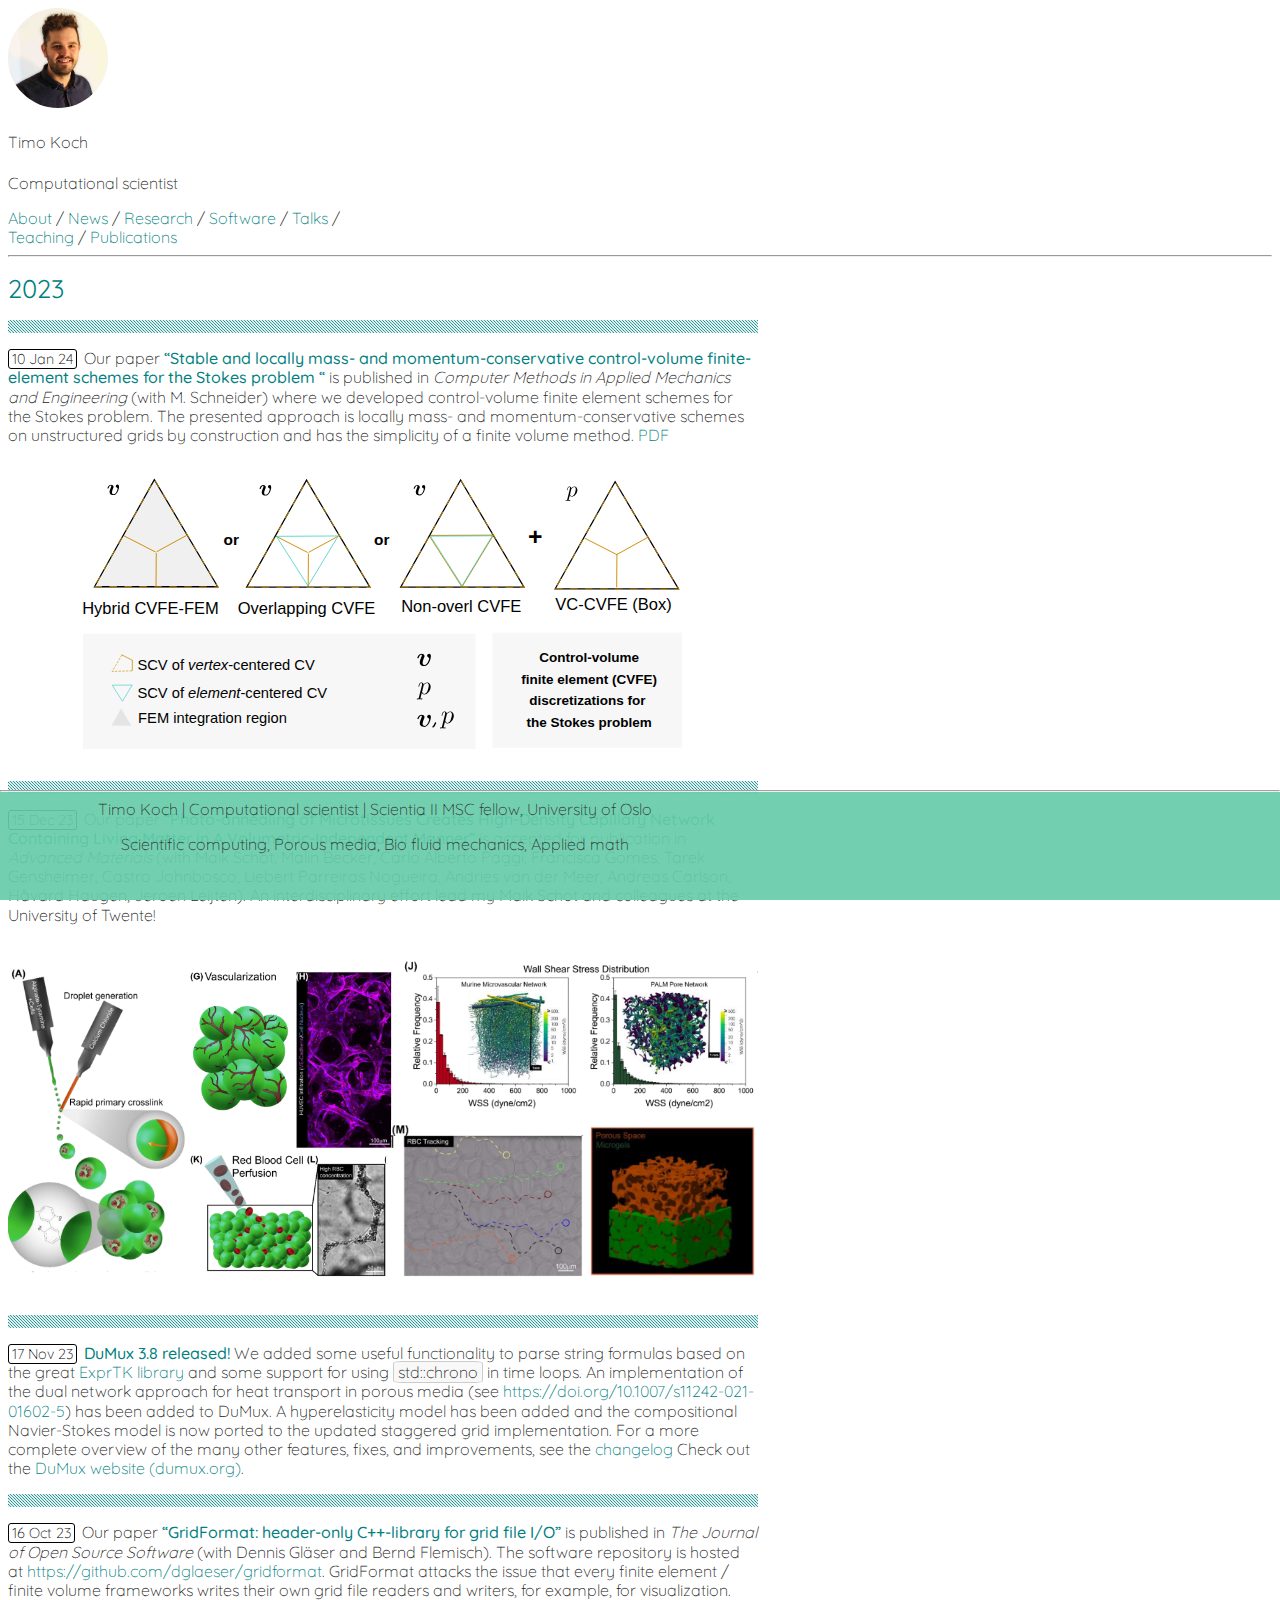
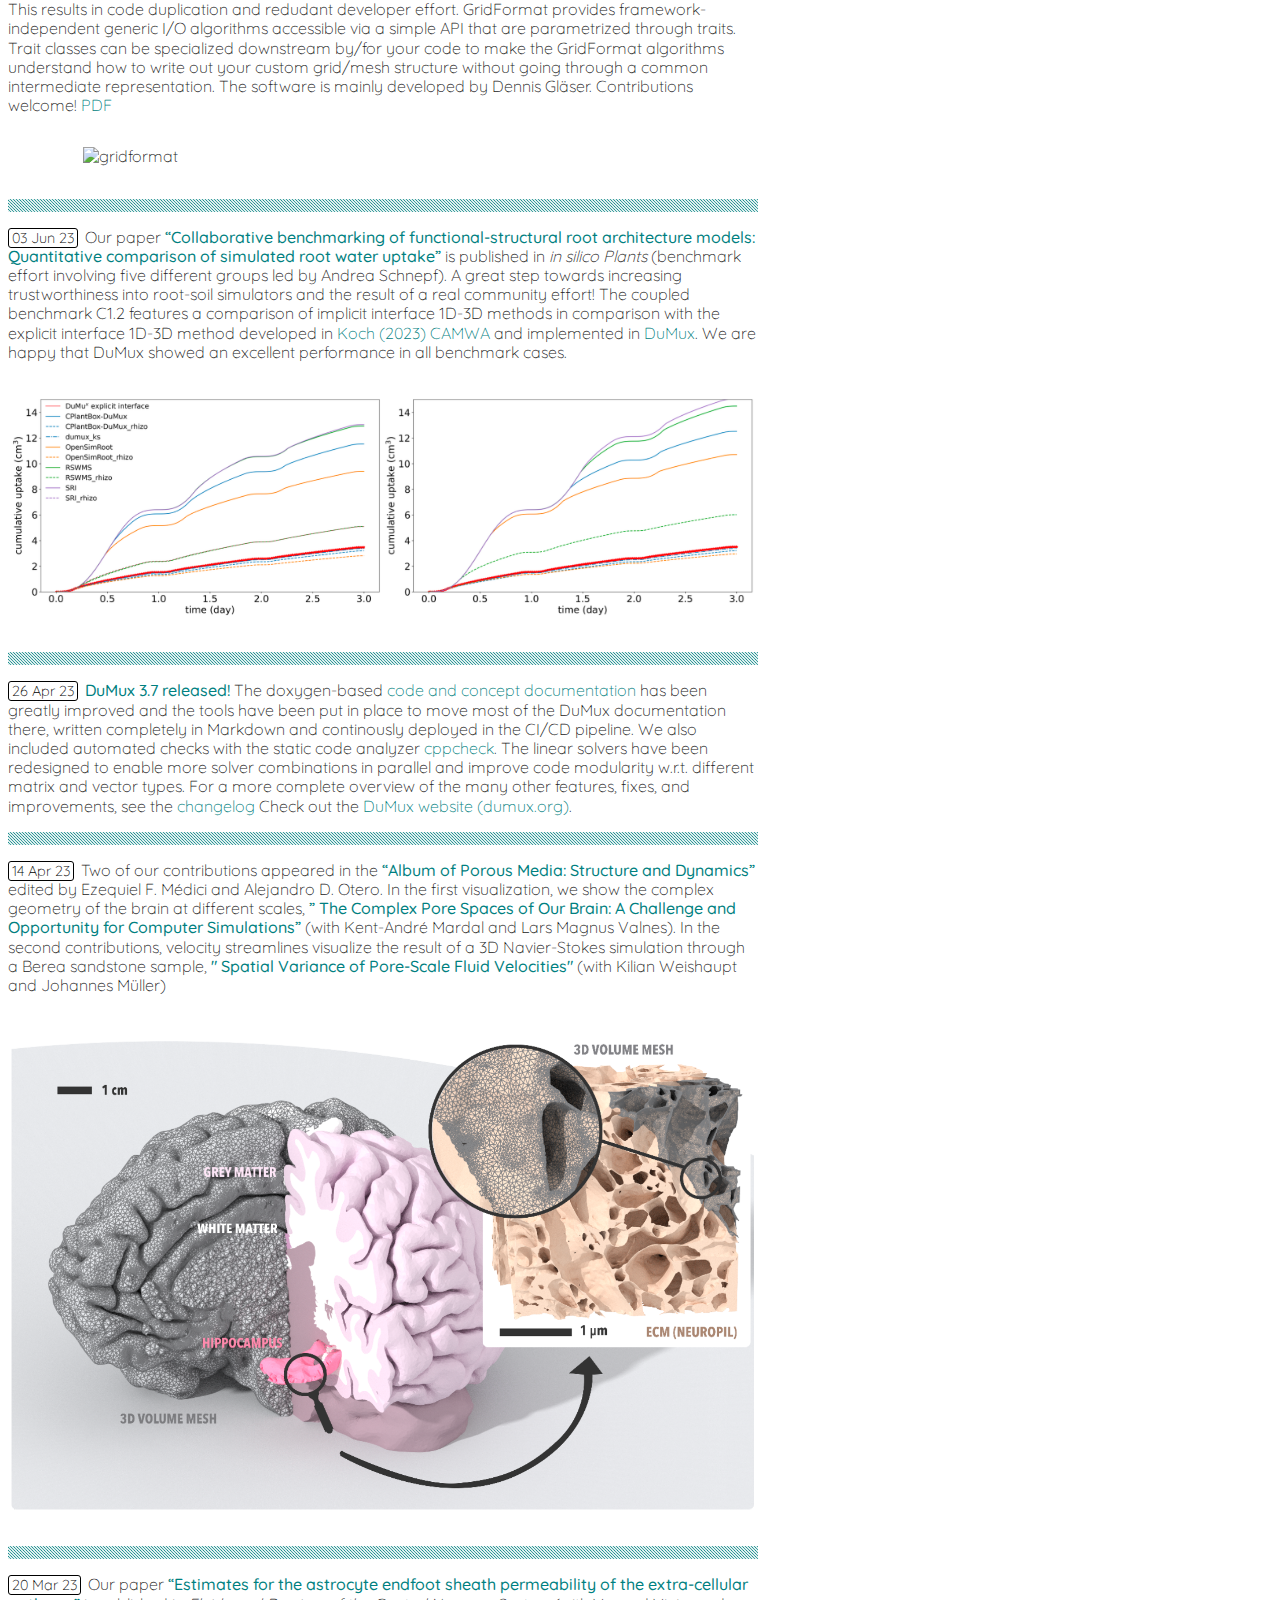
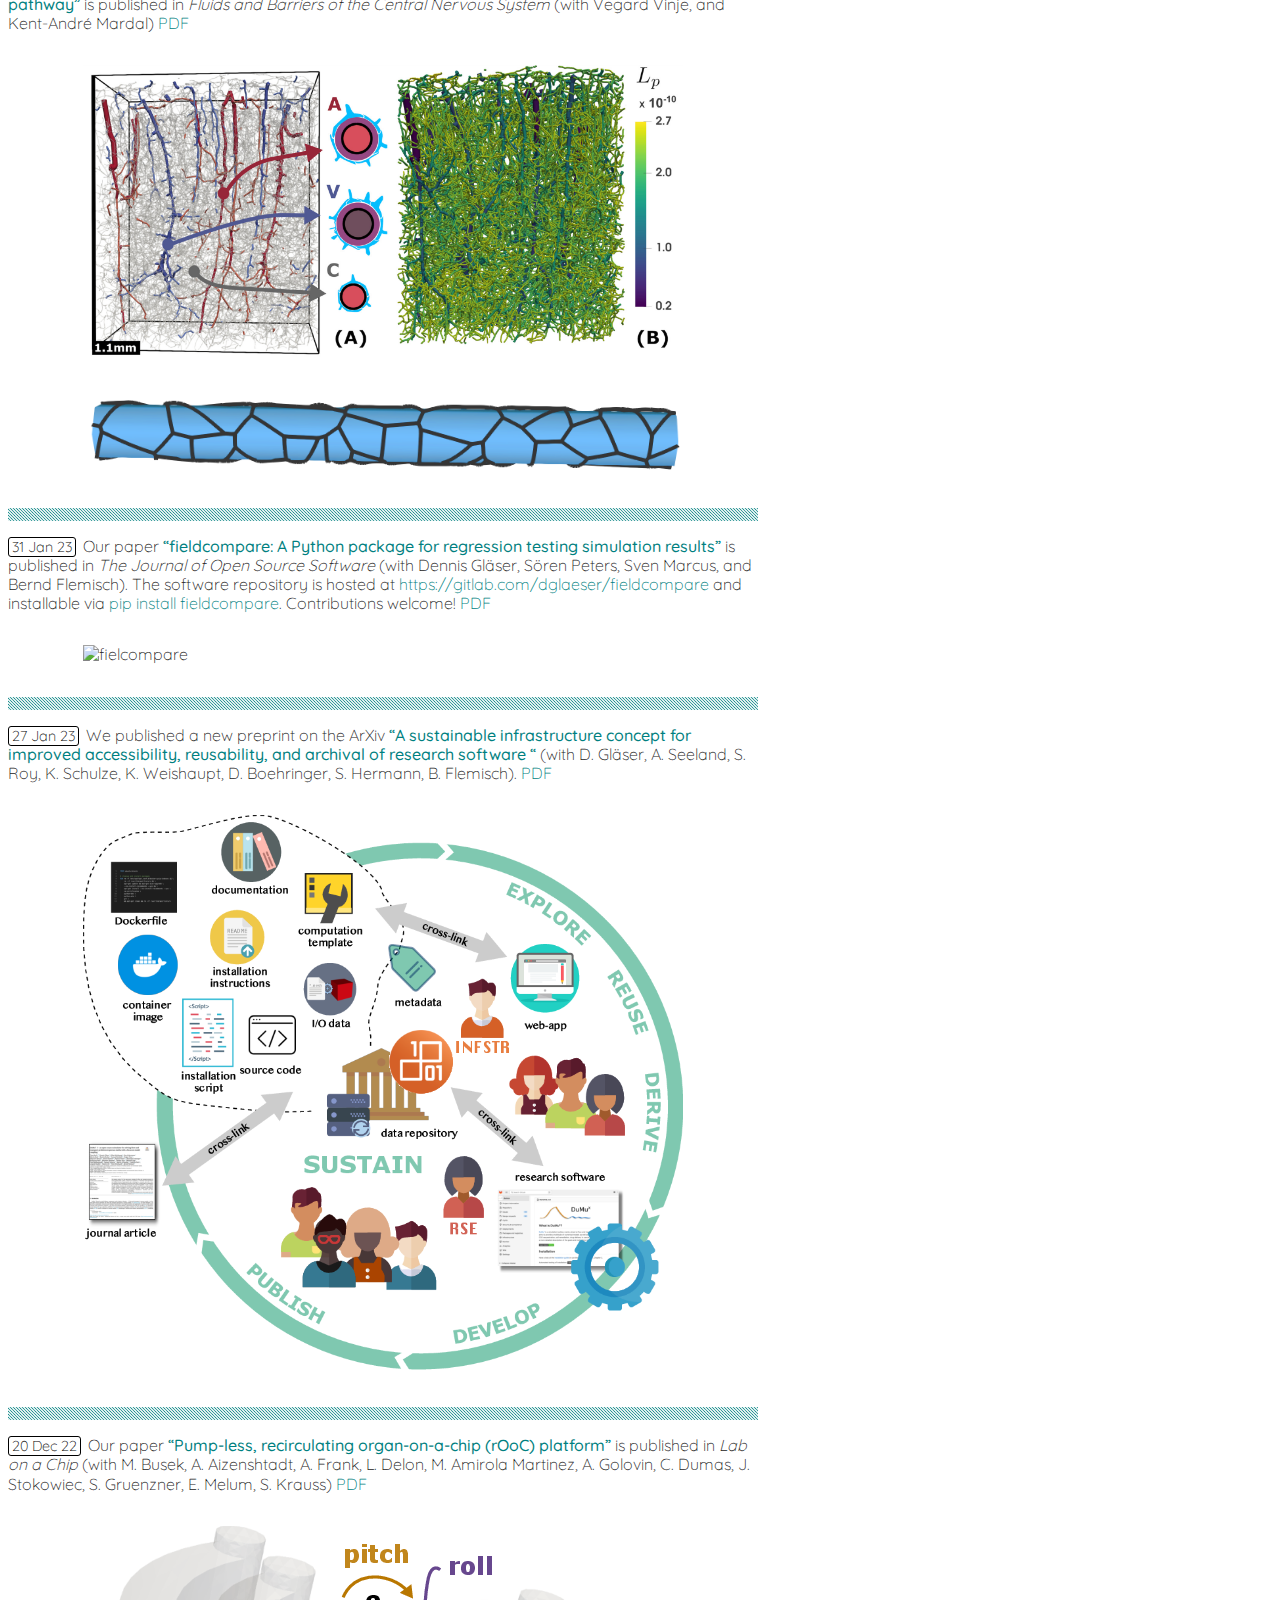
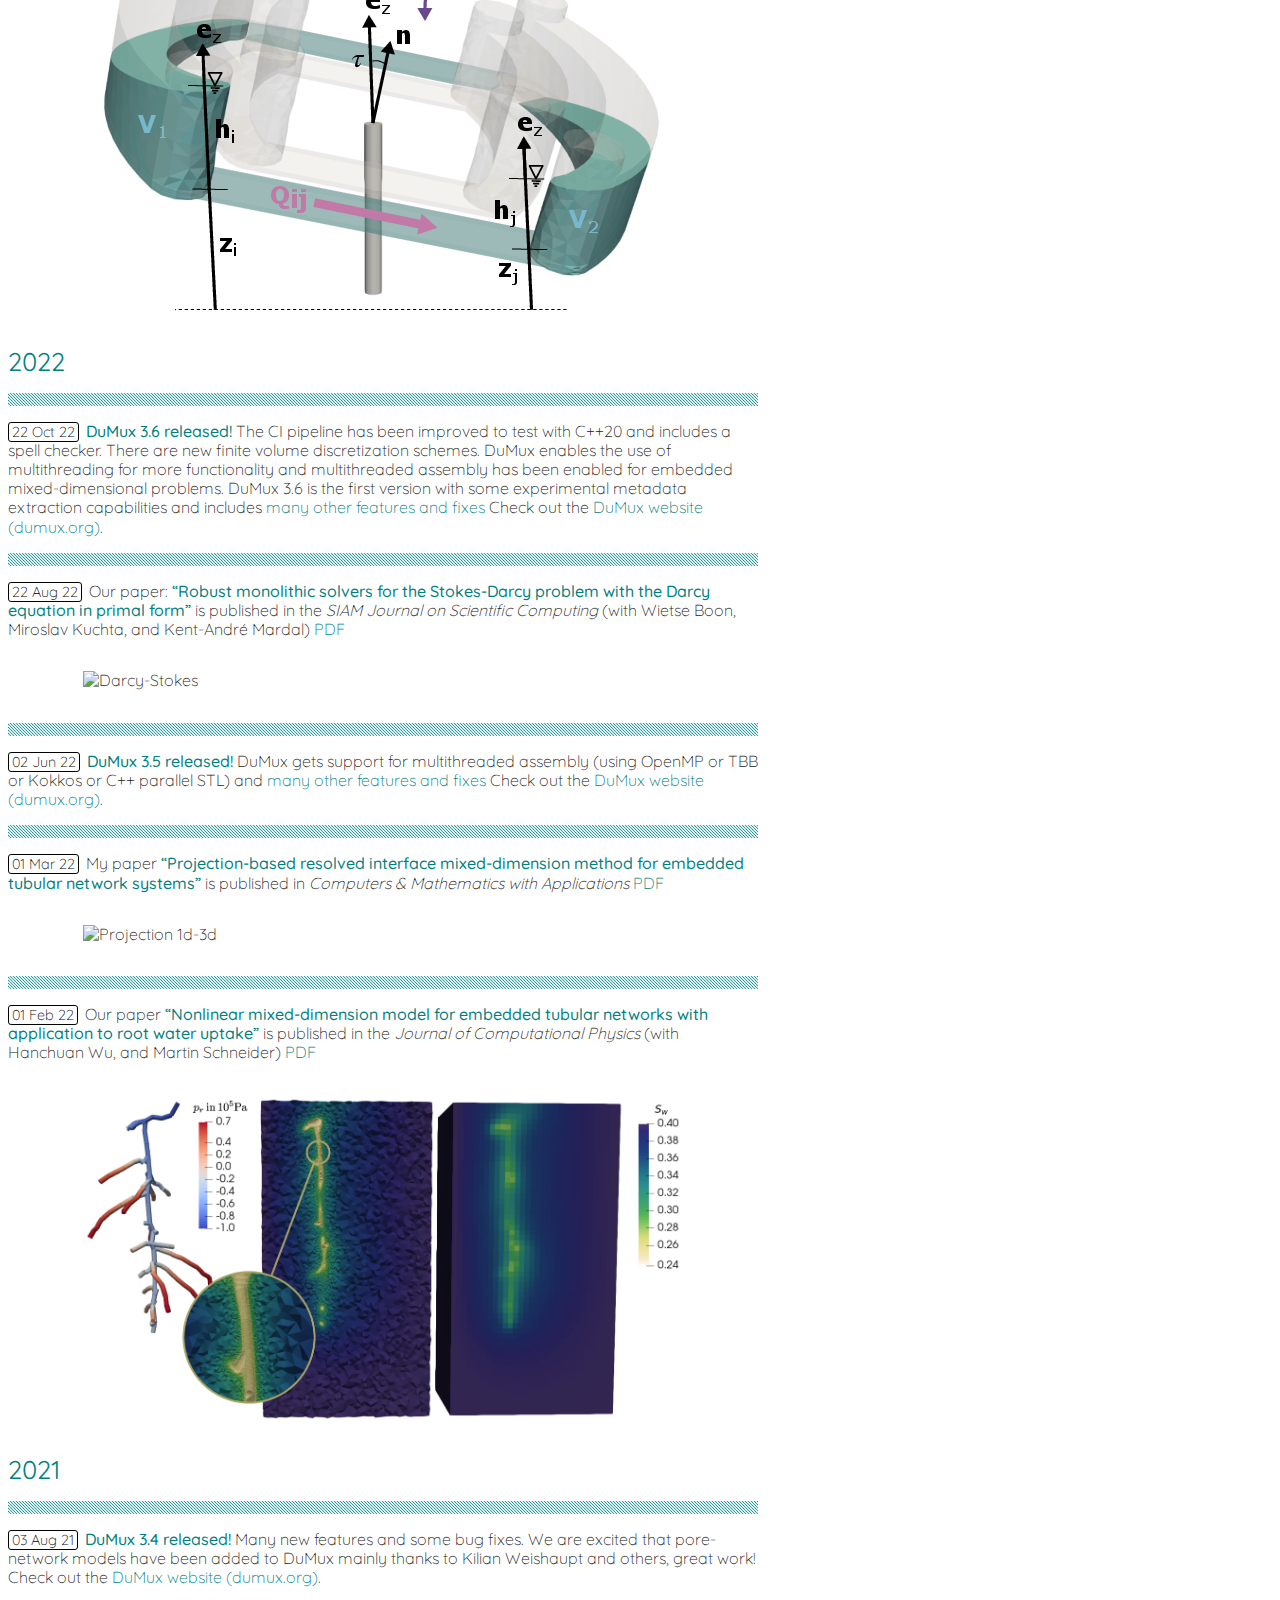
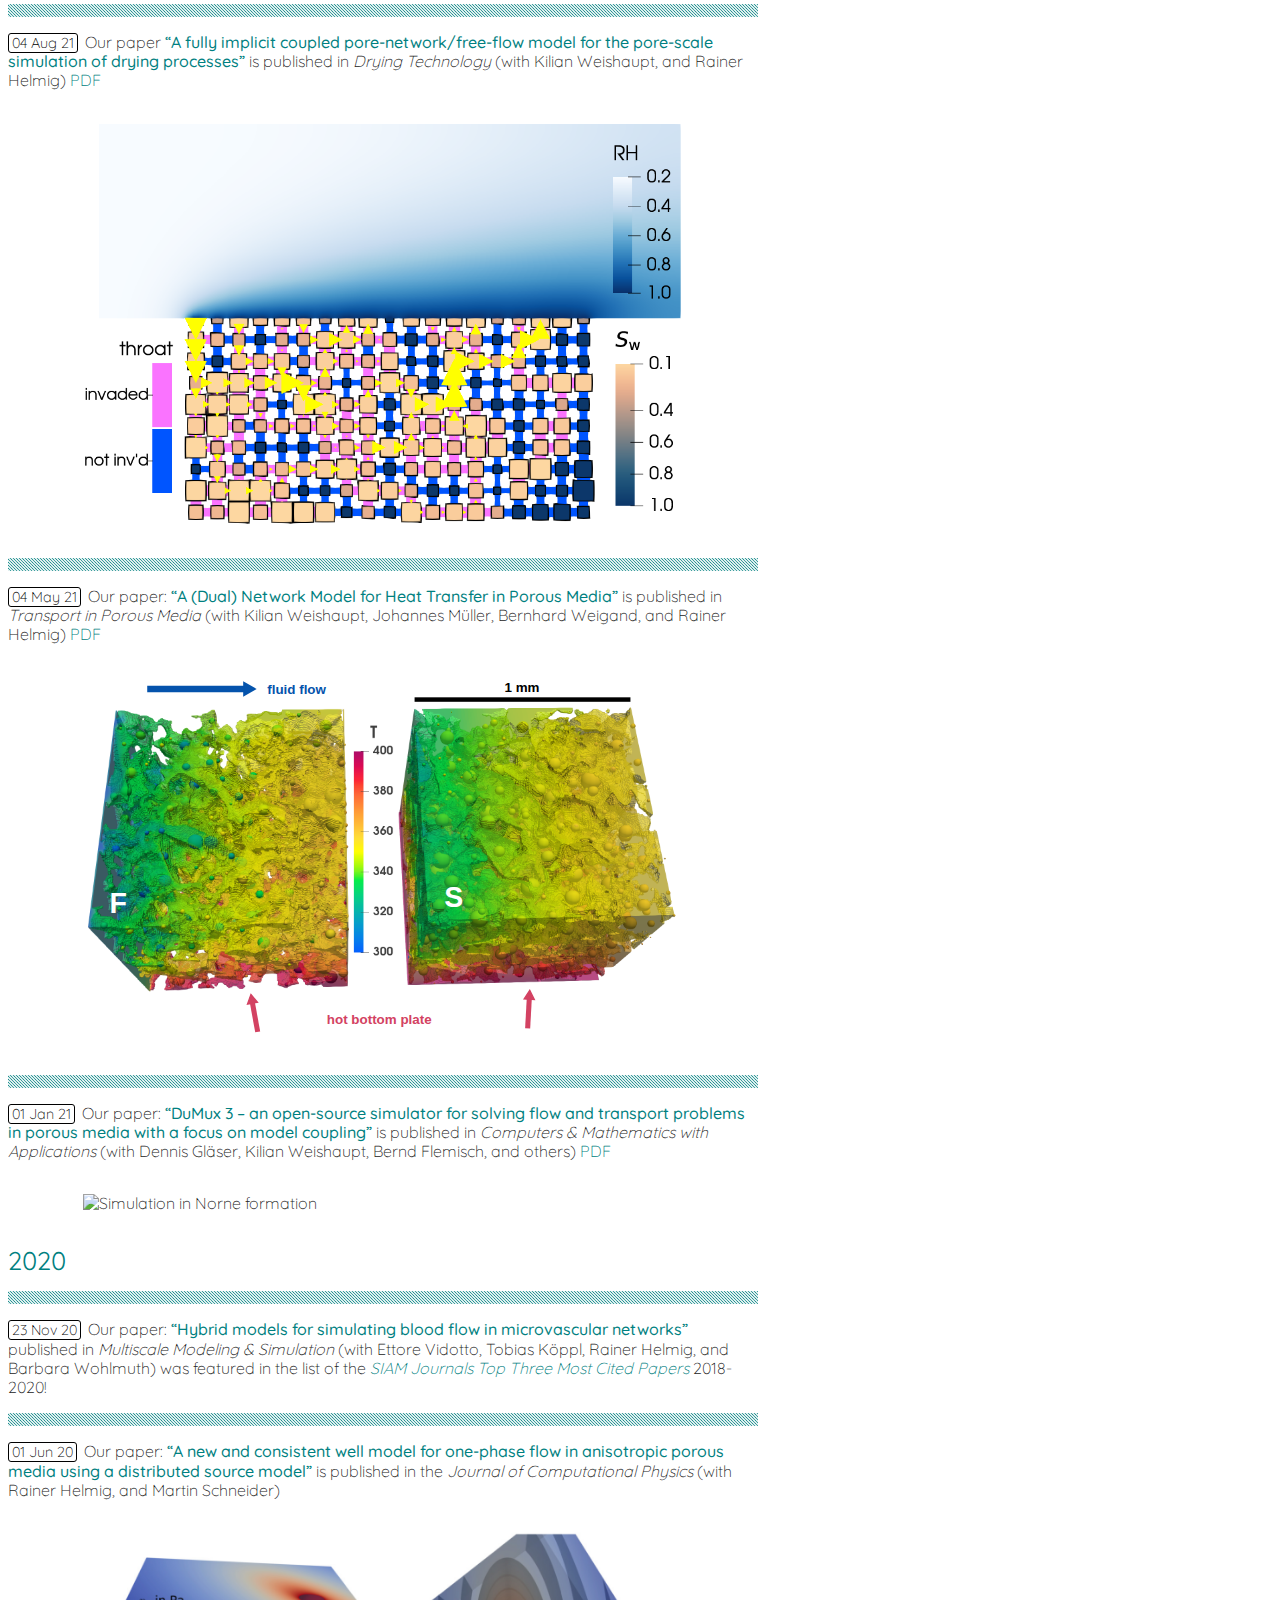
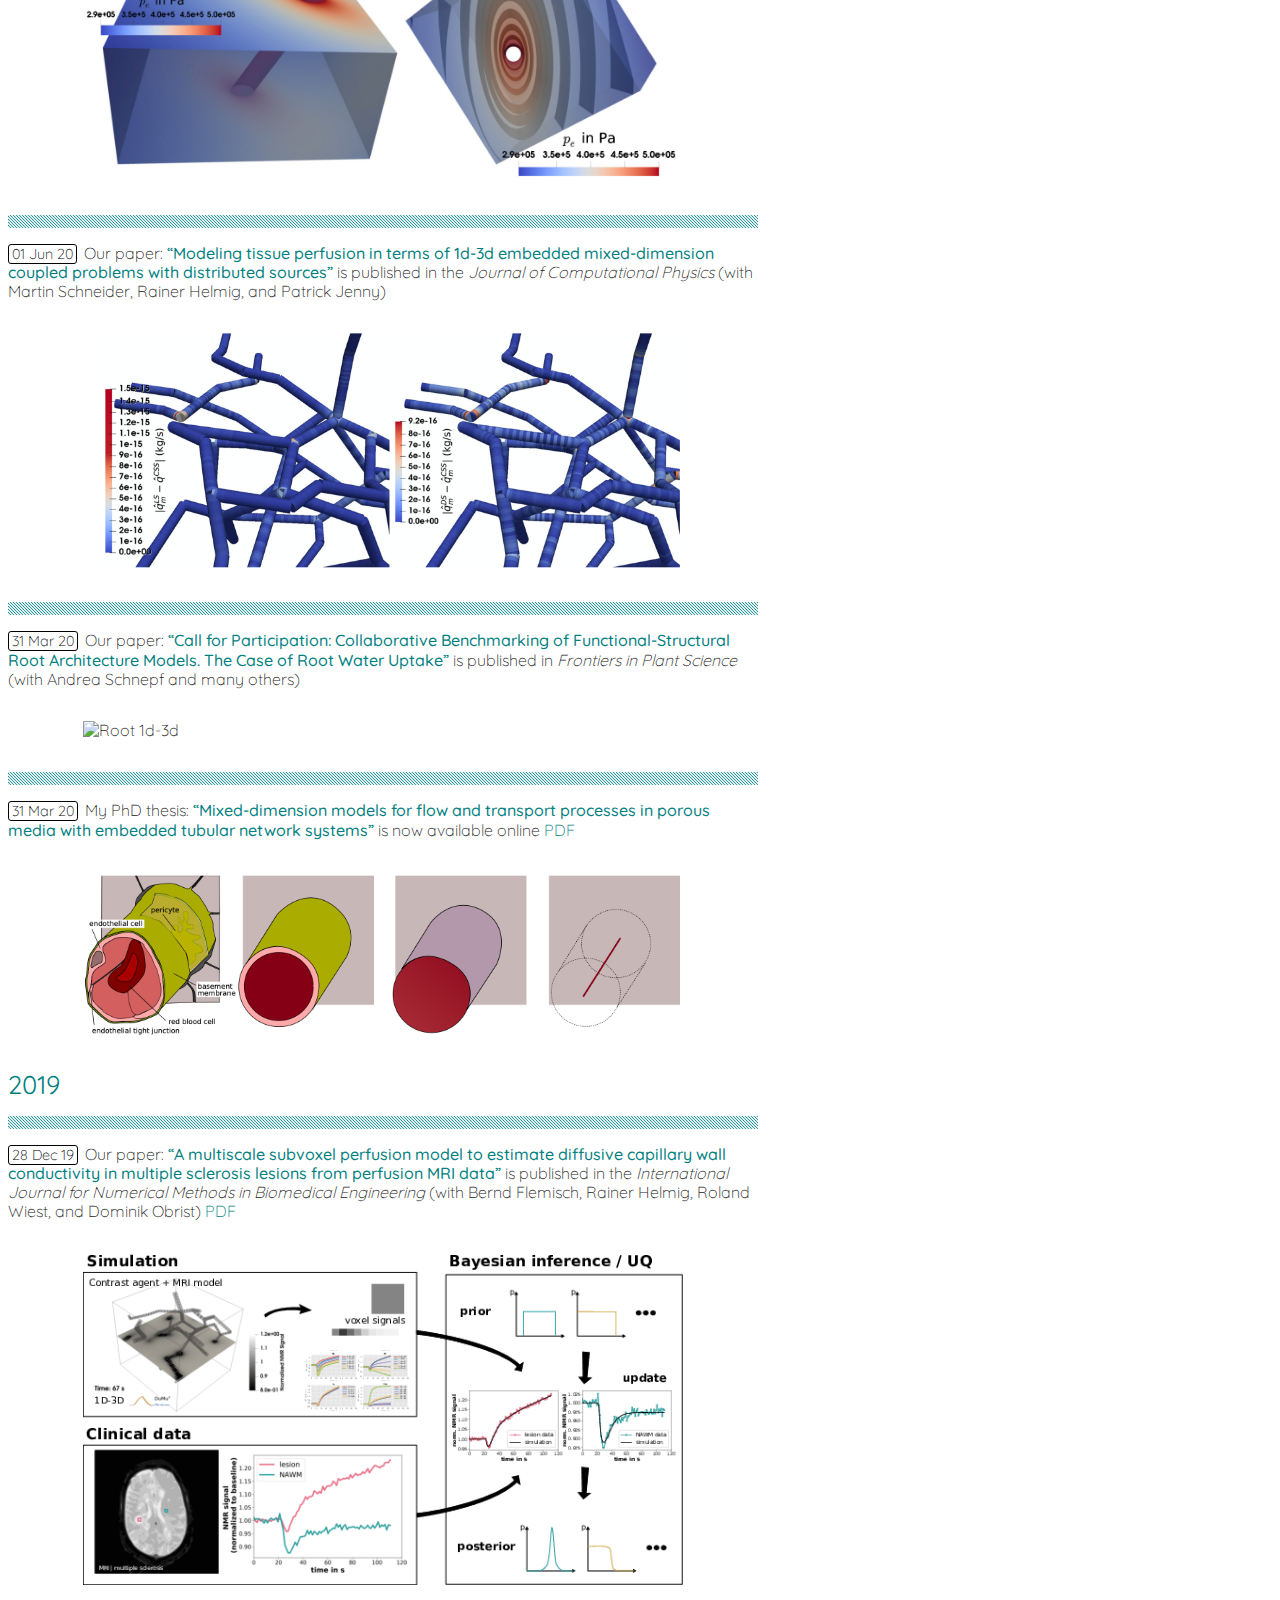
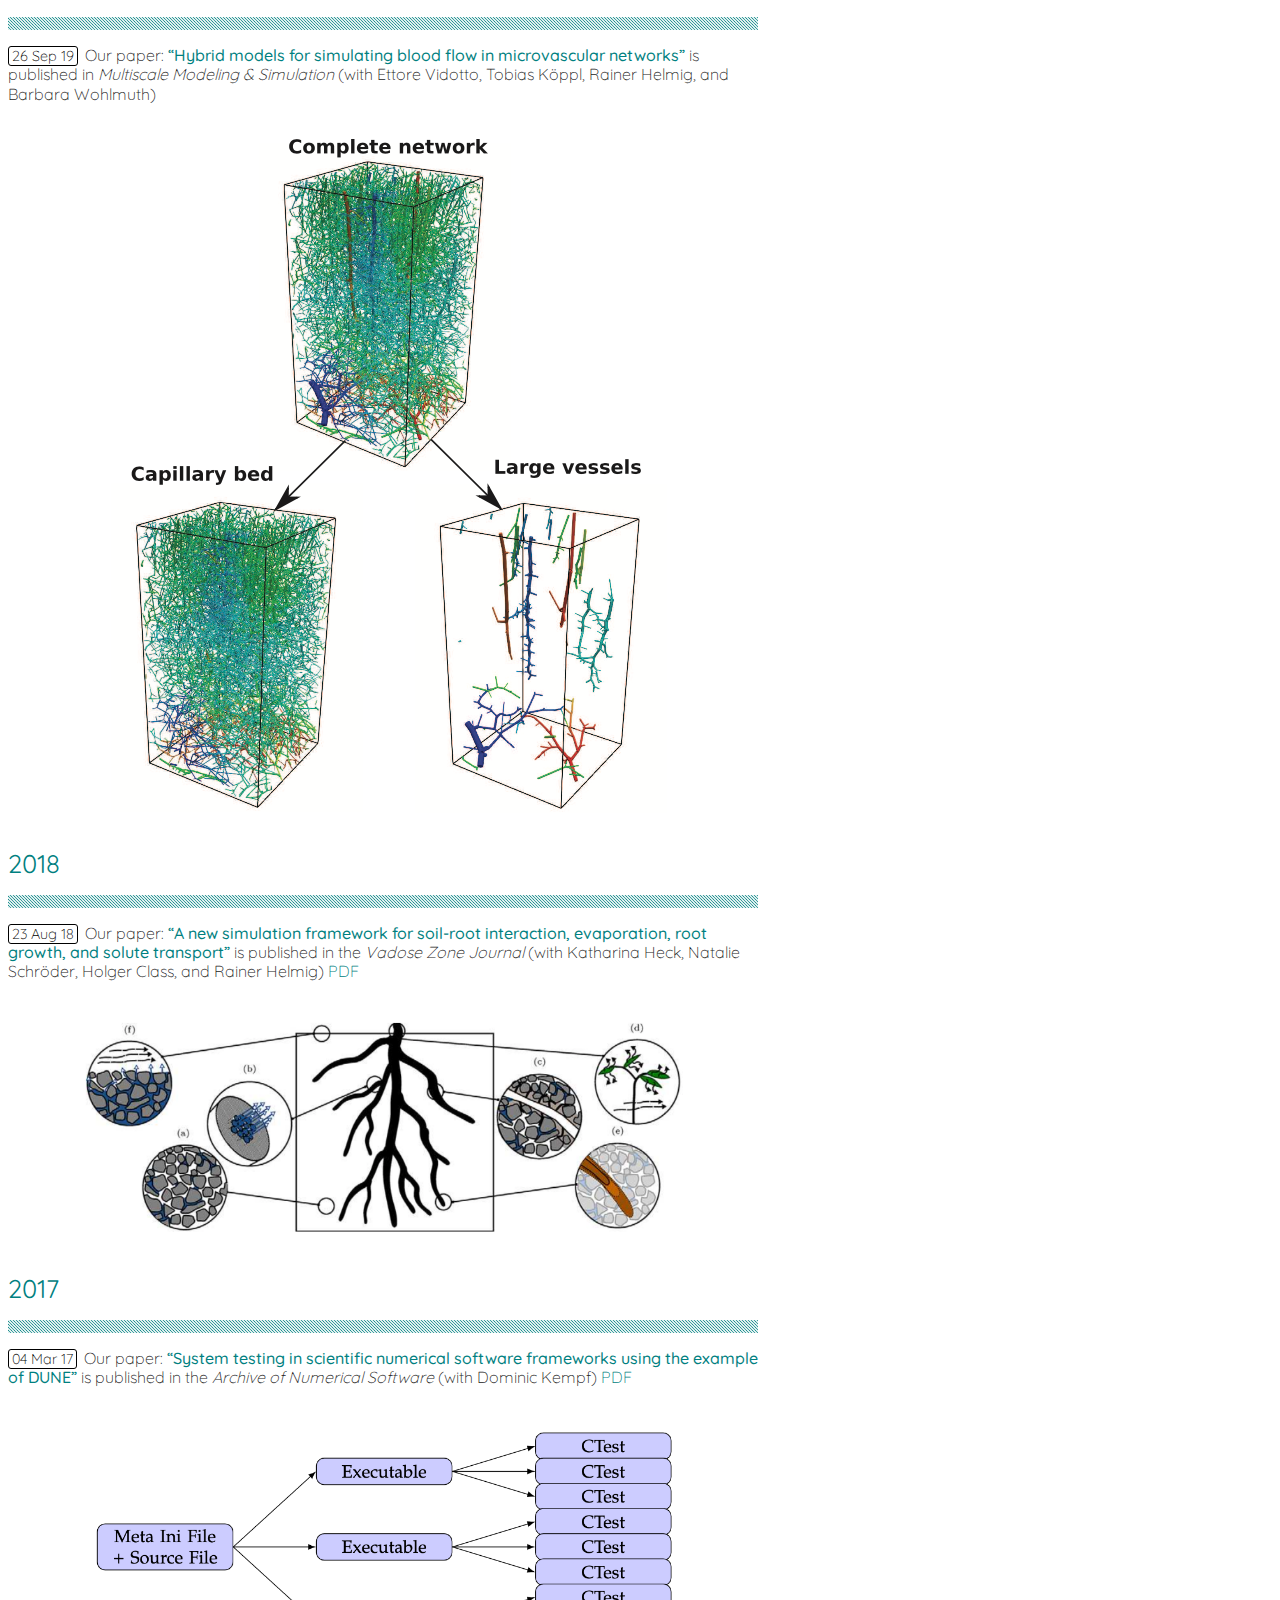
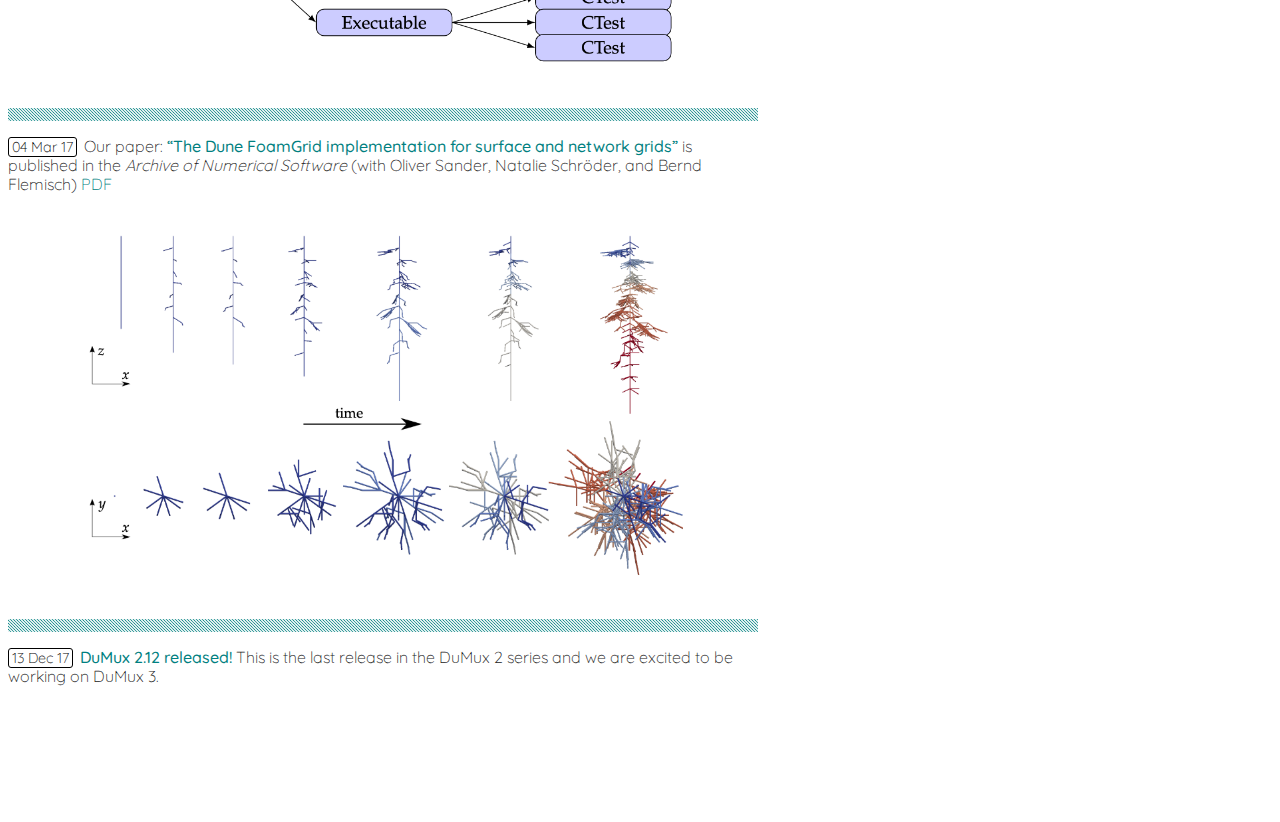
==== news/index.html @ 28320d92 "Update site" ====
<!DOCTYPE html>
<html lang=""><head>
    <meta charset="utf-8">
    <meta name="viewport" content="width=device-width, initial-scale=1, shrink-to-fit=no">

    <title>News</title>
    <meta name="description" content="Computational scientist">
    <meta name="author" content='Timo Koch'>

    
    <link rel="stylesheet" href="http://fonts.googleapis.com/css?family=Quicksand:300,400,500,600,700">
    <link rel="stylesheet" href="https://cdn.jsdelivr.net/npm/bootstrap@4.5.3/dist/css/bootstrap.min.css" integrity="sha384-TX8t27EcRE3e/ihU7zmQxVncDAy5uIKz4rEkgIXeMed4M0jlfIDPvg6uqKI2xXr2" crossorigin="anonymous">
    <link rel="stylesheet" href="https://cdnjs.cloudflare.com/ajax/libs/font-awesome/5.15.3/css/all.min.css" integrity="sha512-iBBXm8fW90+nuLcSKlbmrPcLa0OT92xO1BIsZ+ywDWZCvqsWgccV3gFoRBv0z+8dLJgyAHIhR35VZc2oM/gI1w==" crossorigin="anonymous">

    <link rel="stylesheet" href="/sass/researcher.min.css">

    
        <link rel="icon" type="image/ico" href="https://timokoch.github.io/favicon.ico">
    

    
        
<script async src="https://www.googletagmanager.com/gtag/js?id=G-N1Q4Q20Q38"></script>
<script>
var doNotTrack = false;
if (!doNotTrack) {
	window.dataLayer = window.dataLayer || [];
	function gtag(){dataLayer.push(arguments);}
	gtag('js', new Date());
	gtag('config', 'G-N1Q4Q20Q38', { 'anonymize_ip': false });
}
</script>

    
</head>

    <body><div class="container mt-3">
    <nav class="navbar navbar-expand flex-column flex-sm-row text-nowrap p-0">
        <a class="navbar-brand mx-0 mr-ms-auto mb-1" href="https://timokoch.github.io/" title="Timo Koch">
            <div class="navbar-nav flex-row justify-content-center">
                <div class="pl-2 pr-4">
                    
                        <img src="https://timokoch.github.io/timo.jpeg" alt="logo" width="100px" style="border-radius: 50%;">
                    
                </div>
                <div class="mt-4 pr-4">
                    <h4>Timo Koch</h4>
                    <p class="flex-wrap">Computational scientist</p>
                </div>
            </div>
        </a>
        <div class="navbar-nav flex-row flex-wrap justify-content-center" style="max-width: 350px;">
            
                
                
                    <a class="nav-item nav-link" href="/" title="About">
                        About
                    </a>
                    
                        <span class="nav-item navbar-text mx-1">/</span>
                    
                
                    <a class="nav-item nav-link" href="/news" title="News">
                        News
                    </a>
                    
                        <span class="nav-item navbar-text mx-1">/</span>
                    
                
                    <a class="nav-item nav-link" href="/research" title="Research">
                        Research
                    </a>
                    
                        <span class="nav-item navbar-text mx-1">/</span>
                    
                
                    <a class="nav-item nav-link" href="/software" title="Software">
                        Software
                    </a>
                    
                        <span class="nav-item navbar-text mx-1">/</span>
                    
                
                    <a class="nav-item nav-link" href="/talks" title="Talks">
                        Talks
                    </a>
                    
                        <span class="nav-item navbar-text mx-1">/</span>
                    
                
                    <a class="nav-item nav-link" href="/teaching" title="Teaching">
                        Teaching
                    </a>
                    
                        <span class="nav-item navbar-text mx-1">/</span>
                    
                
                    <a class="nav-item nav-link" href="/publications" title="Publications">
                        Publications
                    </a>
                    
                
            
        </div>
    </nav>
</div>
<hr>
<div id="content">
<div class="container bottom-footer-margin">
    <h2 id="2023">2023</h2>
<hr>
<p><span class="date">10 Jan 24</span>
Our paper <a href="https://doi.org/10.1016/j.cma.2023.116723"><strong>&ldquo;Stable and locally mass- and momentum-conservative control-volume finite-element schemes for the Stokes problem
&ldquo;</strong></a> is published in <em>Computer Methods in Applied Mechanics and Engineering</em> (with M. Schneider) where we developed control-volume finite element schemes for the Stokes problem.
The presented approach is locally mass- and momentum-conservative schemes on unstructured grids by construction and has the simplicity of a finite volume method.
<a href="https://arxiv.org/pdf/2309.00321"><i class="fa fa-file"></i> PDF</a></p>
<img src="/stokes.svg" alt="Stokes CVFE" style="min-width: 80%;"/>
<hr>
<p><span class="date">15 Dec 23</span>
Our paper <a href="http://dx.doi.org/10.1002/adma.202308949"><strong>&ldquo;Photo‐annealing of Microtissues Creates High‐Density Capillary Network Containing Living Matter in A Volumetric‐Independent Manner&rdquo;</strong></a>
is accepted for publication in <em>Advanced Materials</em> (with Maik Schot, Malin Becker, Carlo Alberto Paggi, Francisca Gomes, Tarek Gensheimer, Castro Johnbosco, Liebert Parreiras Nogueira, Andries van der Meer, Andreas Carlson, Håvard Haugen, Jeroen Leijten).
An interdisciplinary effort lead my Maik Schot and colleagues at the University of Twente!</p>
<img src="/schot_photoannealingmicro_advmat.svg" alt="Photo‐annealing of Microtissues Creates High‐Density Capillary Network Containing Living Matter in A Volumetric‐Independent Manner" style="min-width: 100%;"/>
<hr>
<p><span class="date">17 Nov 23</span>
<a href="https://git.iws.uni-stuttgart.de/dumux-repositories/dumux/-/tags/3.8.0"><strong>DuMux 3.8 released!</strong></a>
We added some useful functionality to parse string formulas based on the great <a href="https://www.partow.net/programming/exprtk/">ExprTK library</a> and some support for using <code>std::chrono</code> in time loops.
An implementation of the dual network approach for heat transport in porous media (see <a href="https://doi.org/10.1007/s11242-021-01602-5">https://doi.org/10.1007/s11242-021-01602-5</a>)
has been added to DuMux. A hyperelasticity model has been added and the compositional Navier-Stokes model is now
ported to the updated staggered grid implementation. For a more complete overview of the many
other features, fixes, and improvements, see the <a href="https://git.iws.uni-stuttgart.de/dumux-repositories/dumux/-/blob/master/CHANGELOG.md">changelog</a>
Check out the <a href="https://dumux.org/">DuMux website (dumux.org)</a>.</p>
<hr>
<p><span class="date">16 Oct 23</span>
Our paper <a href="https://doi.org/10.21105/joss.05778"><strong>&ldquo;GridFormat: header-only C++-library for grid file I/O&rdquo;</strong></a>
is published in <em>The Journal of Open Source Software</em> (with Dennis Gläser and Bernd Flemisch).
The software repository is hosted at <a href="https://github.com/dglaeser/gridformat">https://github.com/dglaeser/gridformat</a>.
GridFormat attacks the issue that every finite element / finite volume frameworks writes their own grid file
readers and writers, for example, for visualization. This results in code duplication and redudant developer effort.
GridFormat provides framework-independent generic I/O algorithms accessible via a simple API
that are parametrized through traits. Trait classes can be specialized downstream by/for your code
to make the GridFormat algorithms understand how to write out your custom grid/mesh structure without
going through a common intermediate representation.
The software is mainly developed by Dennis Gläser. Contributions welcome!
<a href="https://www.theoj.org/joss-papers/joss.05778/10.21105.joss.05778.pdf"><i class="fa fa-file"></i> PDF</a></p>
<p><img src="https://raw.githubusercontent.com/dglaeser/gridformat/feature/paper/paper/grids.svg" alt="gridformat"></p>
<hr>
<p><span class="date">03 Jun 23</span>
Our paper <a href="https://doi.org/10.1093/insilicoplants/diad005"><strong>&ldquo;Collaborative benchmarking of functional-structural root architecture models: Quantitative comparison of simulated root water uptake&rdquo;</strong></a> is published in <em>in silico Plants</em> (benchmark effort involving five different groups led by Andrea Schnepf). A great step towards increasing trustworthiness into root-soil simulators and the result of a real community effort!
The coupled benchmark C1.2 features a comparison of implicit interface 1D-3D methods in comparison with the explicit interface
1D-3D method developed in <a href="https://doi.org/10.1016/j.camwa.2022.01.021">Koch (2023) CAMWA</a> and implemented in <a href="https://dumux.org">DuMux</a>.
We are happy that DuMux showed an excellent performance in all benchmark cases.</p>
<img src="/cumulative_uptake.png" alt="Collaborative benchmarking of functional-structural root architecture models: Quantitative comparison of simulated root water uptake" style="min-width: 100%;"/>
<hr>
<p><span class="date">26 Apr 23</span>
<a href="https://git.iws.uni-stuttgart.de/dumux-repositories/dumux/-/tags/3.7.0"><strong>DuMux 3.7 released!</strong></a>
The doxygen-based <a href="https://dumux.org/docs/doxygen/master/">code and concept documentation</a> has been greatly improved and
the tools have been put in place to move most of the DuMux documentation there, written completely in Markdown and continously deployed in the CI/CD pipeline. We also included automated checks with the static code analyzer <a href="https://cppcheck.sourceforge.io/">cppcheck</a>.
The linear solvers have been redesigned to enable more solver combinations in parallel and improve code modularity w.r.t. different matrix and vector types. For a more complete overview of the many
other features, fixes, and improvements, see the <a href="https://git.iws.uni-stuttgart.de/dumux-repositories/dumux/-/blob/master/CHANGELOG.md">changelog</a>
Check out the <a href="https://dumux.org/">DuMux website (dumux.org)</a>.</p>
<hr>
<p><span class="date">14 Apr 23</span>
Two of our contributions appeared in the <a href="https://doi.org/10.1007/978-3-031-23800-0"><strong>&ldquo;Album of Porous Media: Structure and Dynamics&rdquo;</strong></a> edited by Ezequiel F. Médici and Alejandro D. Otero. In the first visualization, we show
the complex geometry of the brain at different scales, <a href="https://doi.org/10.1007/978-3-031-23800-0_20"><strong>&rdquo;
The Complex Pore Spaces of Our Brain: A Challenge and Opportunity for Computer Simulations&rdquo;</strong></a> (with Kent-André Mardal and Lars Magnus Valnes). In the second contributions, velocity streamlines
visualize the result of a 3D Navier-Stokes simulation through a Berea sandstone sample, <a href="https://doi.org/10.1007/978-3-031-23800-0_105"><strong>&quot;
Spatial Variance of Pore-Scale Fluid Velocities&quot;</strong></a> (with Kilian Weishaupt and Johannes Müller)</p>
<img src="/brain_album_kochetal2023.png" alt="The Complex Pore Spaces of Our Brain: A Challenge and Opportunity for Computer Simulations" style="min-width: 100%;"/>
<hr>
<p><span class="date">20 Mar 23</span>
Our paper <a href="https://fluidsbarrierscns.biomedcentral.com/articles/10.1186/s12987-023-00421-8"><strong>&ldquo;Estimates for the astrocyte endfoot sheath permeability of the extra-cellular pathway&rdquo;</strong></a> is published in <em>Fluids and Barriers of the Central Nervous System</em> (with Vegard Vinje, and Kent-André Mardal)
<a href="https://rdcu.be/c7460"><i class="fa fa-file"></i> PDF</a></p>
<p><img src="/network_endfoot_sheath.jpg" alt="astrocyte endfoot sheath network">
<img src="/example-realisation-tube.png" alt="astrocyte endfoot sheath tube"></p>
<hr>
<p><span class="date">31 Jan 23</span>
Our paper <a href="https://doi.org/10.21105/joss.04905"><strong>&ldquo;fieldcompare: A Python package for regression testing simulation results&rdquo;</strong></a>
is published in <em>The Journal of Open Source Software</em> (with Dennis Gläser, Sören Peters, Sven Marcus, and Bernd Flemisch).
The software repository is hosted at <a href="https://gitlab.com/dglaeser/fieldcompare">https://gitlab.com/dglaeser/fieldcompare</a>
and installable via <a href="https://pypi.org/project/fieldcompare/">pip install fieldcompare</a>. Contributions welcome!
<a href="https://www.theoj.org/joss-papers/joss.04905/10.21105.joss.04905.pdf"><i class="fa fa-file"></i> PDF</a></p>
<p><img src="https://gitlab.com/dglaeser/fieldcompare/-/raw/0969f367ee22aee69000dd81b74a3fbb833cd9fe/logo/logo.svg" alt="fielcompare"></p>
<hr>
<p><span class="date">27 Jan 23</span>
We published a new preprint on the ArXiv <a href="https://doi.org/10.48550/arXiv.2301.12830"><strong>&ldquo;A sustainable infrastructure concept for improved accessibility, reusability, and archival of research software &ldquo;</strong></a> (with D. Gläser, A. Seeland, S. Roy, K. Schulze, K. Weishaupt, D. Boehringer, S. Hermann, B. Flemisch).
<a href="https://arxiv.org/pdf/2301.12830"><i class="fa fa-file"></i> PDF</a></p>
<p><img src="/sustainable_rr.png" alt="A sustainable infrastructure concept"></p>
<hr>
<p><span class="date">20 Dec 22</span>
Our paper <a href="https://doi.org/10.1039/D2LC00919F"><strong>&ldquo;Pump-less, recirculating organ-on-a-chip (rOoC) platform&rdquo;</strong></a>
is published in <em>Lab on a Chip</em> (with M. Busek, A. Aizenshtadt, A. Frank, L. Delon, M. Amirola Martinez, A. Golovin, C. Dumas, J. Stokowiec, S. Gruenzner, E. Melum, S. Krauss)
<a href="https://pubs.rsc.org/en/content/articlepdf/2023/lc/d2lc00919f"><i class="fa fa-file"></i> PDF</a></p>
<p><img src="/chip.png" alt="Chip"></p>
<h2 id="2022">2022</h2>
<hr>
<p><span class="date">22 Oct 22</span>
<a href="https://git.iws.uni-stuttgart.de/dumux-repositories/dumux/-/tags/3.6.0"><strong>DuMux 3.6 released!</strong></a>
The CI pipeline has been improved to test with C++20 and includes a spell checker.
There are new finite volume discretization schemes. DuMux enables the use of multithreading for more functionality and
multithreaded assembly has been enabled for embedded mixed-dimensional problems. DuMux 3.6 is the first
version with some experimental metadata extraction capabilities and includes <a href="https://git.iws.uni-stuttgart.de/dumux-repositories/dumux/-/blob/master/CHANGELOG.md">many
other features and fixes</a>
Check out the <a href="https://dumux.org/">DuMux website (dumux.org)</a>.</p>
<hr>
<p><span class="date">22 Aug 22</span>
Our paper: <a href="https://doi.org/10.1137/21M1452974"><strong>&ldquo;Robust monolithic solvers for the Stokes-Darcy problem with the Darcy equation in primal form&rdquo;</strong></a> is published in the <em>SIAM Journal on Scientific Computing</em>
(with Wietse Boon, Miroslav Kuchta, and Kent-André Mardal)
<a href="https://arxiv.org/pdf/2110.07486"><i class="fa fa-file"></i> PDF</a></p>
<p><img src="/darcystokes.svg" alt="Darcy-Stokes"></p>
<hr>
<p><span class="date">02 Jun 22</span>
<a href="https://git.iws.uni-stuttgart.de/dumux-repositories/dumux/-/tags/3.5.0"><strong>DuMux 3.5 released!</strong></a>
DuMux gets support for multithreaded assembly (using OpenMP or TBB or Kokkos or C++ parallel STL) and <a href="https://git.iws.uni-stuttgart.de/dumux-repositories/dumux/-/blob/master/CHANGELOG.md">many
other features and fixes</a>
Check out the <a href="https://dumux.org/">DuMux website (dumux.org)</a>.</p>
<hr>
<p><span class="date">01 Mar 22</span>
My paper <a href="https://doi.org/10.1016/j.camwa.2022.01.021"><strong>&ldquo;Projection-based resolved interface mixed-dimension method for embedded tubular network systems&rdquo;</strong></a>
is published in <em>Computers &amp; Mathematics with Applications</em>
<a href="https://www.sciencedirect.com/science/article/pii/S089812212200027X/pdfft?isDTMRedir=true&download=true"><i class="fa fa-file"></i> PDF</a></p>
<p><img src="/projection1d3d.png" alt="Projection 1d-3d"></p>
<hr>
<p><span class="date">01 Feb 22</span>
Our paper <a href="https://doi.org/10.1016/j.jcp.2021.110823"><strong>&ldquo;Nonlinear mixed-dimension model for embedded tubular networks with application to root water uptake&rdquo;</strong></a>
is published in the <em>Journal of Computational Physics</em> (with Hanchuan Wu, and Martin Schneider)
<a href="https://www.sciencedirect.com/science/article/pii/S002199912100718X/pdfft?md5=e9230d3a84227ff7a452cc1848e90e20&pid=1-s2.0-S002199912100718X-main.pdf"><i class="fa fa-file"></i> PDF</a></p>
<p><img src="/nlkernel13.png" alt="Nonlinear 1d-3d kernel paper"></p>
<h2 id="2021">2021</h2>
<hr>
<p><span class="date">03 Aug 21</span>
<a href="https://git.iws.uni-stuttgart.de/dumux-repositories/dumux/-/tags/3.4.0"><strong>DuMux 3.4 released!</strong></a> Many new features and some bug fixes.
We are excited that pore-network models have been added to DuMux mainly thanks to Kilian Weishaupt and others, great work!
Check out the <a href="https://dumux.org/">DuMux website (dumux.org)</a>.</p>
<hr>
<p><span class="date">04 Aug 21</span>
Our paper <a href="https://doi.org/10.1080/07373937.2021.1955706"><strong>&ldquo;A fully implicit coupled pore-network/free-flow model for the pore-scale simulation of drying processes&rdquo;</strong></a>
is published in <em>Drying Technology</em> (with Kilian Weishaupt, and Rainer Helmig)
<a href="Weishauptetal2021FullyImplicitPNMDryingTechnologyAAM.pdf"><i class="fa fa-file"></i> PDF</a></p>
<p><img src="/drying.png" alt="Drying"></p>
<hr>
<p><span class="date">04 May 21</span>
Our paper: <a href="https://doi.org/10.1007/s11242-021-01602-5"><strong>&ldquo;A (Dual) Network Model for Heat Transfer in Porous Media&rdquo;</strong></a>
is published in <em>Transport in Porous Media</em> (with Kilian Weishaupt, Johannes Müller, Bernhard Weigand, and Rainer Helmig)
<a href="https://link.springer.com/content/pdf/10.1007/s11242-021-01602-5.pdf"><i class="fa fa-file"></i> PDF</a></p>
<p><img src="/dualnetwork.svg" alt="Dual network heat model"></p>
<hr>
<p><span class="date">01 Jan 21</span>
Our paper: <a href="https://doi.org/10.1016/j.camwa.2020.02.012"><strong>&ldquo;DuMux 3 – an open-source simulator for solving flow and transport problems in porous media with a focus on model coupling&rdquo;</strong></a>
is published in <em>Computers &amp; Mathematics with Applications</em> (with Dennis Gläser, Kilian Weishaupt, Bernd Flemisch, and others)
<a href="https://www.sciencedirect.com/science/article/pii/S0898122120300791/pdfft?md5=bbfc8536b05e2fdfb64a8a546cd3491e&pid=1-s2.0-S0898122120300791-main.pdf"><i class="fa fa-file"></i> PDF</a></p>
<p><img src="https://ars.els-cdn.com/content/image/1-s2.0-S0898122120300791-gr5_lrg.jpg" alt="Simulation in Norne formation"></p>
<h2 id="2020">2020</h2>
<hr>
<p><span class="date">23 Nov 20</span>
Our paper: <a href="https://doi.org/10.1137/18M1228712"><strong>&ldquo;Hybrid models for simulating blood flow in microvascular networks&rdquo;</strong></a>
published in <em>Multiscale Modeling &amp; Simulation</em> (with Ettore Vidotto, Tobias Köppl, Rainer Helmig, and Barbara Wohlmuth)
was featured in the list of the <a href="https://sinews.siam.org/Details-Page/siam-journals-top-three-most-cited-papers"><em>SIAM Journals Top Three Most Cited Papers</em></a> 2018-2020!</p>
<hr>
<p><span class="date">01 Jun 20</span>
Our paper: <a href="https://doi.org/10.1016/j.jcp.2020.109369"><strong>&ldquo;A new and consistent well model for one-phase flow in anisotropic porous media using a distributed source model&rdquo;</strong></a>
is published in the <em>Journal of Computational Physics</em> (with Rainer Helmig, and Martin Schneider)</p>
<p><img src="/well1d3d.png" alt="Well 1d-3d"></p>
<hr>
<p><span class="date">01 Jun 20</span>
Our paper: <a href="https://doi.org/10.1016/j.jcp.2020.109370"><strong>&ldquo;Modeling tissue perfusion in terms of 1d-3d embedded mixed-dimension coupled problems with distributed sources&rdquo;</strong></a>
is published in the <em>Journal of Computational Physics</em> (with Martin Schneider, Rainer Helmig, and Patrick Jenny)</p>
<p><img src="/kernel1d3d.png" alt="Tissue 1d-3d"></p>
<hr>
<p><span class="date">31 Mar 20</span>
Our paper: <a href="https://doi.org/10.3389/fpls.2020.00316"><strong>&ldquo;Call for Participation: Collaborative Benchmarking of Functional-Structural Root Architecture Models. The Case of Root Water Uptake&rdquo;</strong></a>
is published in <em>Frontiers in Plant Science</em> (with Andrea Schnepf and many others)</p>
<p><img src="https://www.frontiersin.org/files/Articles/505466/fpls-11-00316-HTML/image_m/fpls-11-00316-g010.jpg" alt="Root 1d-3d"></p>
<hr>
<p><span class="date">31 Mar 20</span>
My PhD thesis: <a href="http://dx.doi.org/10.18419/opus-10975"><strong>&ldquo;Mixed-dimension models for flow and transport processes in porous media with embedded tubular network systems&rdquo;</strong></a>
is now available online
<a href="https://henry.baw.de/bitstream/20.500.11970/107380/1/274_koch_dissertation_2020.pdf"><i class="fa fa-file"></i> PDF</a></p>
<p><img src="/vesselred.png" alt="vessels"></p>
<h2 id="2019">2019</h2>
<hr>
<p><span class="date">28 Dec 19</span>
Our paper: <a href="https://doi.org/10.1002/cnm.3298"><strong>&ldquo;A multiscale subvoxel perfusion model to estimate diffusive capillary wall conductivity in multiple sclerosis lesions from perfusion MRI data&rdquo;</strong></a>
is published in the <em>International Journal for Numerical Methods in Biomedical Engineering</em> (with Bernd Flemisch, Rainer Helmig, Roland Wiest, and Dominik Obrist)
<a href="https://onlinelibrary.wiley.com/doi/pdfdirect/10.1002/cnm.3298?download=true"><i class="fa fa-file"></i> PDF</a></p>
<p><img src="/gtoc_kochetal.png" alt="MSBern"></p>
<hr>
<p><span class="date">26 Sep 19</span>
Our paper: <a href="https://doi.org/10.1137/18M1228712"><strong>&ldquo;Hybrid models for simulating blood flow in microvascular networks&rdquo;</strong></a>
is published in <em>Multiscale Modeling &amp; Simulation</em> (with Ettore Vidotto, Tobias Köppl, Rainer Helmig, and Barbara Wohlmuth)</p>
<p><img src="/hybrid.png" alt="hybrid"></p>
<h2 id="2018">2018</h2>
<hr>
<p><span class="date">23 Aug 18</span>
Our paper: <a href="https://doi.org/10.2136/vzj2017.12.0210"><strong>&ldquo;A new simulation framework for soil-root interaction, evaporation, root growth, and solute transport&rdquo;</strong></a>
is published in the <em>Vadose Zone Journal</em> (with Katharina Heck, Natalie Schröder, Holger Class, and Rainer Helmig)
<a href="https://acsess.onlinelibrary.wiley.com/doi/pdfdirect/10.2136/vzj2017.12.0210?download=true"><i class="fa fa-file"></i> PDF</a></p>
<p><img src="/vadosezoneprocesses.png" alt="vadose zone processes"></p>
<h2 id="2017">2017</h2>
<hr>
<p><span class="date">04 Mar 17</span>
Our paper: <a href="https://doi.org/10.11588/ans.2017.1.27447"><strong>&ldquo;System testing in scientific numerical software frameworks using the example of DUNE&rdquo;</strong></a>
is published in the <em>Archive of Numerical Software</em> (with Dominic Kempf)
<a href="https://journals.ub.uni-heidelberg.de/index.php/ans/article/download/27447/29545/111722"><i class="fa fa-file"></i> PDF</a></p>
<p><img src="/systemtesting.png" alt="systemtest scheme"></p>
<hr>
<p><span class="date">04 Mar 17</span>
Our paper: <a href="https://doi.org/10.11588/ans.2017.1.28490"><strong>&ldquo;The Dune FoamGrid implementation for surface and network grids&rdquo;</strong></a>
is published in the <em>Archive of Numerical Software</em> (with Oliver Sander, Natalie Schröder, and Bernd Flemisch)
<a href="https://journals.ub.uni-heidelberg.de/index.php/ans/article/download/28490/29448/111300"><i class="fa fa-file"></i> PDF</a></p>
<p><img src="/foamgrid.png" alt="FoamGrid"></p>
<hr>
<p><span class="date">13 Dec 17</span>
<a href="https://git.iws.uni-stuttgart.de/dumux-repositories/dumux/-/tags/2.12.0"><strong>DuMux 2.12 released!</strong></a> This is the last release in the DuMux 2 series and we are excited to be working on DuMux 3.</p>

</div>

        </div><div id="footer">
    <hr>
    <div class="container text-center mb-2">
        
            <a href="mailto:timokoch@uio.no" class="fa fa-envelope fa-2x" title="E-mail"></a>
        
            <a href="https://scholar.google.com/citations?user=NS_6FmUAAAAJ&amp;hl=en&amp;oi=ao" class="fa fa-graduation-cap fa-2x" title="Google scholar"></a>
        
            <a href="https://www.researchgate.net/profile/Timo-Koch-2" class="fab fa-researchgate fa-2x" title="ResearchGate"></a>
        
            <a href="https://github.com/timokoch" class="fab fa-github fa-2x" title="GitHub"></a>
        
            <a href="https://www.linkedin.com/in/timo-koch-38944283/" class="fab fa-linkedin fa-2x" title="LinkedIn"></a>
        
            <a href="https://orcid.org/0000-0003-4776-5222" class="fab fa-orcid fa-2x" title="Orcid ID"></a>
        
        <a href="">
    </div>
    
        <div class="container text-center">
            <a href="https://www.mn.uio.no/math/english/people/aca/timokoch/" title="Timo Koch">Timo Koch</a>
            | <a href="https://scholar.google.com/citations?user=NS_6FmUAAAAJ&amp;hl=en&amp;oi=ao" title="Computational scientist">Computational scientist</a>
            | <a href="https://www.mn.uio.no/math/english/people/aca/timokoch/" title="Scientia II MSC fellow, University of Oslo">Scientia II MSC fellow, University of Oslo</a>
            <p> Scientific computing, Porous media, Bio fluid mechanics, Applied math </p>
        </div>
    
</div>
</body>
</html>
---- sass/researcher.min.css ----
#content a,.nav-link{color:Teal;text-decoration:none}#content a *,.nav-link *{color:Teal}#content a:hover,.nav-link:hover{color:Teal;text-decoration:underline}#footer a,.navbar-brand{color:#222;text-decoration:none}#footer a *,.navbar-brand *{color:#222}#footer a:hover,.navbar-brand:hover{color:#222;text-decoration:underline}#content table td,#content table th{border:1px solid #ccc;padding:6px 12px;text-align:left}*{color:#222;font-family:quicksand,sans-serif;font-weight:300;line-height:1.2}.container{max-width:750px}.navbar-brand{font-size:1rem}#content p{margin-bottom:.6rem;font-weight:300}#content strong{font-weight:500}#content h1,#content h2,#content h3,#content h4,#content h5,#content h6{font-size:medium;margin:1rem 0 .6rem;color:Teal}#content h1{font-size:1.8rem;font-weight:300}#content h2{font-size:1.6rem;font-weight:400}#content h3{font-size:1.4rem;font-weight:500}#content h4{font-size:1.2rem;font-weight:600}#content img{display:block;margin:1rem auto;max-width:80%;margin-top:2em;margin-bottom:2em}#content .row img{display:inline;max-width:100%;margin:.1em}#content .img-fluid{display:inline}#content .vert{max-width:100%;max-height:100%;margin:0}#content .avatar>img{border-radius:50%;float:right;margin:-8px 0 0 16px;height:100px;width:100px}#content ol{counter-reset:list;list-style:none;padding-left:2rem;font-weight:300}#content ol>li{display:table-row}#content ol>li:before{content:"[" counter(list,decimal)"] ";counter-increment:list;display:table-cell;text-align:right;padding-right:.5em}#content .container>ol,#content .footnotes>ol{padding-left:0}#content ul{list-style:inside;padding-left:2rem}#content ul>li{list-style-position:outside;margin-left:1em;padding-top:.6em}#content .container>ul,#content .footnotes>ul{padding-left:0}#content hr{height:13px;border:none;background-image:url('data:image/svg+xml,<svg xmlns="http://www.w3.org/2000/svg" width="3px" height="3px" viewBox="0 0 3 3" fill="Teal"><polygon points="0,0.5 0,1.5 1.5,3 2.5,3"/><polygon points="2.5,0 1.5,0 3,1.5 3,0.5"/></svg>');background-size:3px 3px;width:100%;margin-bottom:.5em;margin-top:1em}#content table{margin:1rem auto;width:100%}#content table th{font-weight:800}#content table tr:nth-child(2n){background-color:#f8f8f8}#content blockquote{border-left:4px solid;font-style:italic;margin:1rem 0;padding:8px}#content code{color:#222;background-color:#f8f8f8;border:1px solid #ccc;border-radius:10%;padding:0 4px}#content pre code{all:unset}#content .date{padding-left:.2em;padding-right:.2em;margin-right:.2em;color:#000;border-style:solid;border-radius:3px;border-width:.1px;font-size:.9em}#content .highlight{margin:1rem auto}#content .highlight>pre{padding:8px}#content .toc{position:sticky;top:10px;float:right;width:200px;margin-right:-220px;margin-left:20px;padding:.5em;border:.5px solid #bbb}@media(max-width:450px){#content .toc{visibility:hidden;margin:0;width:0}}#content .toc ul{padding:0;text-align:left;list-style-type:none}#content .toc>h5{margin-left:16px;text-align:left}.bottom-footer-margin{margin-bottom:135px}@media(max-width:450px){.bottom-footer-margin{margin-bottom:165px}}#footer{position:fixed;left:0;bottom:0;width:100%;background-color:#66cdaa;text-align:center;opacity:92%;height:110px}#footer hr{margin-top:0;padding-top:0}@media(max-width:450px){#footer{height:150px}}
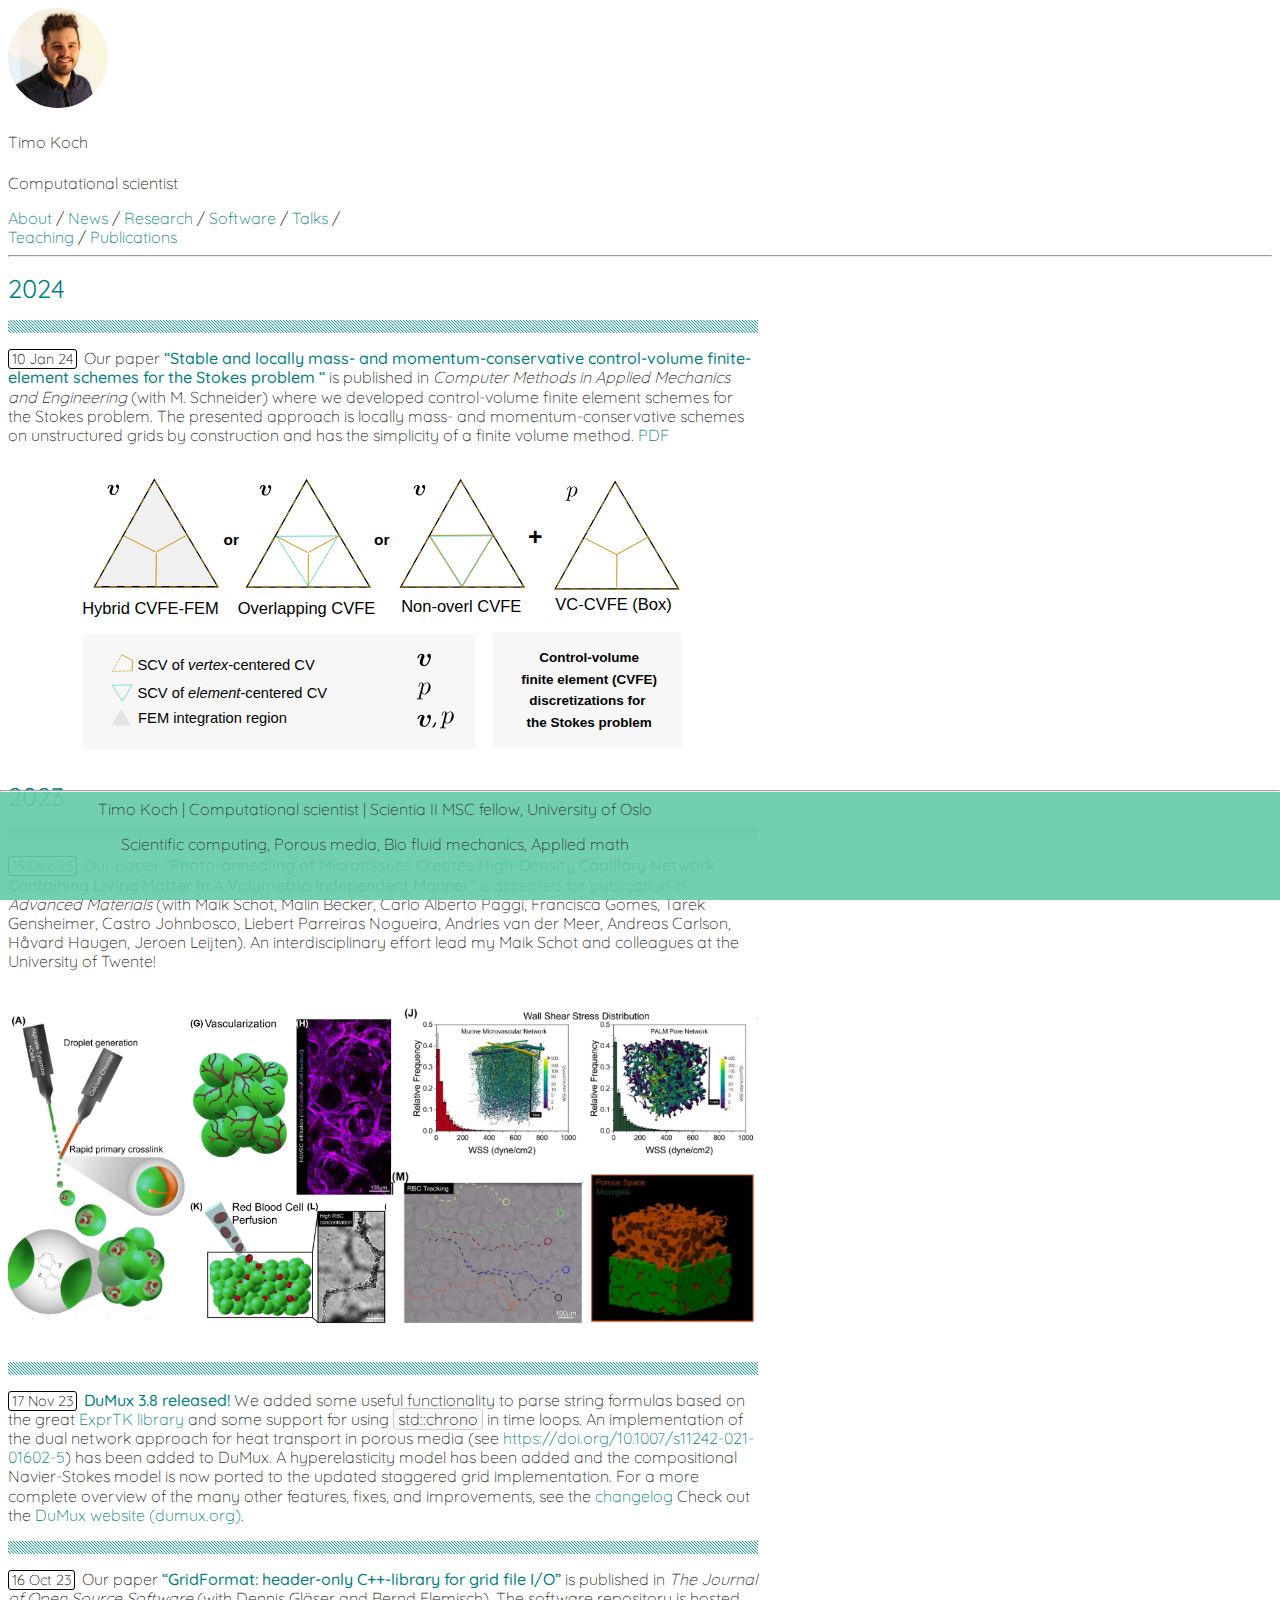
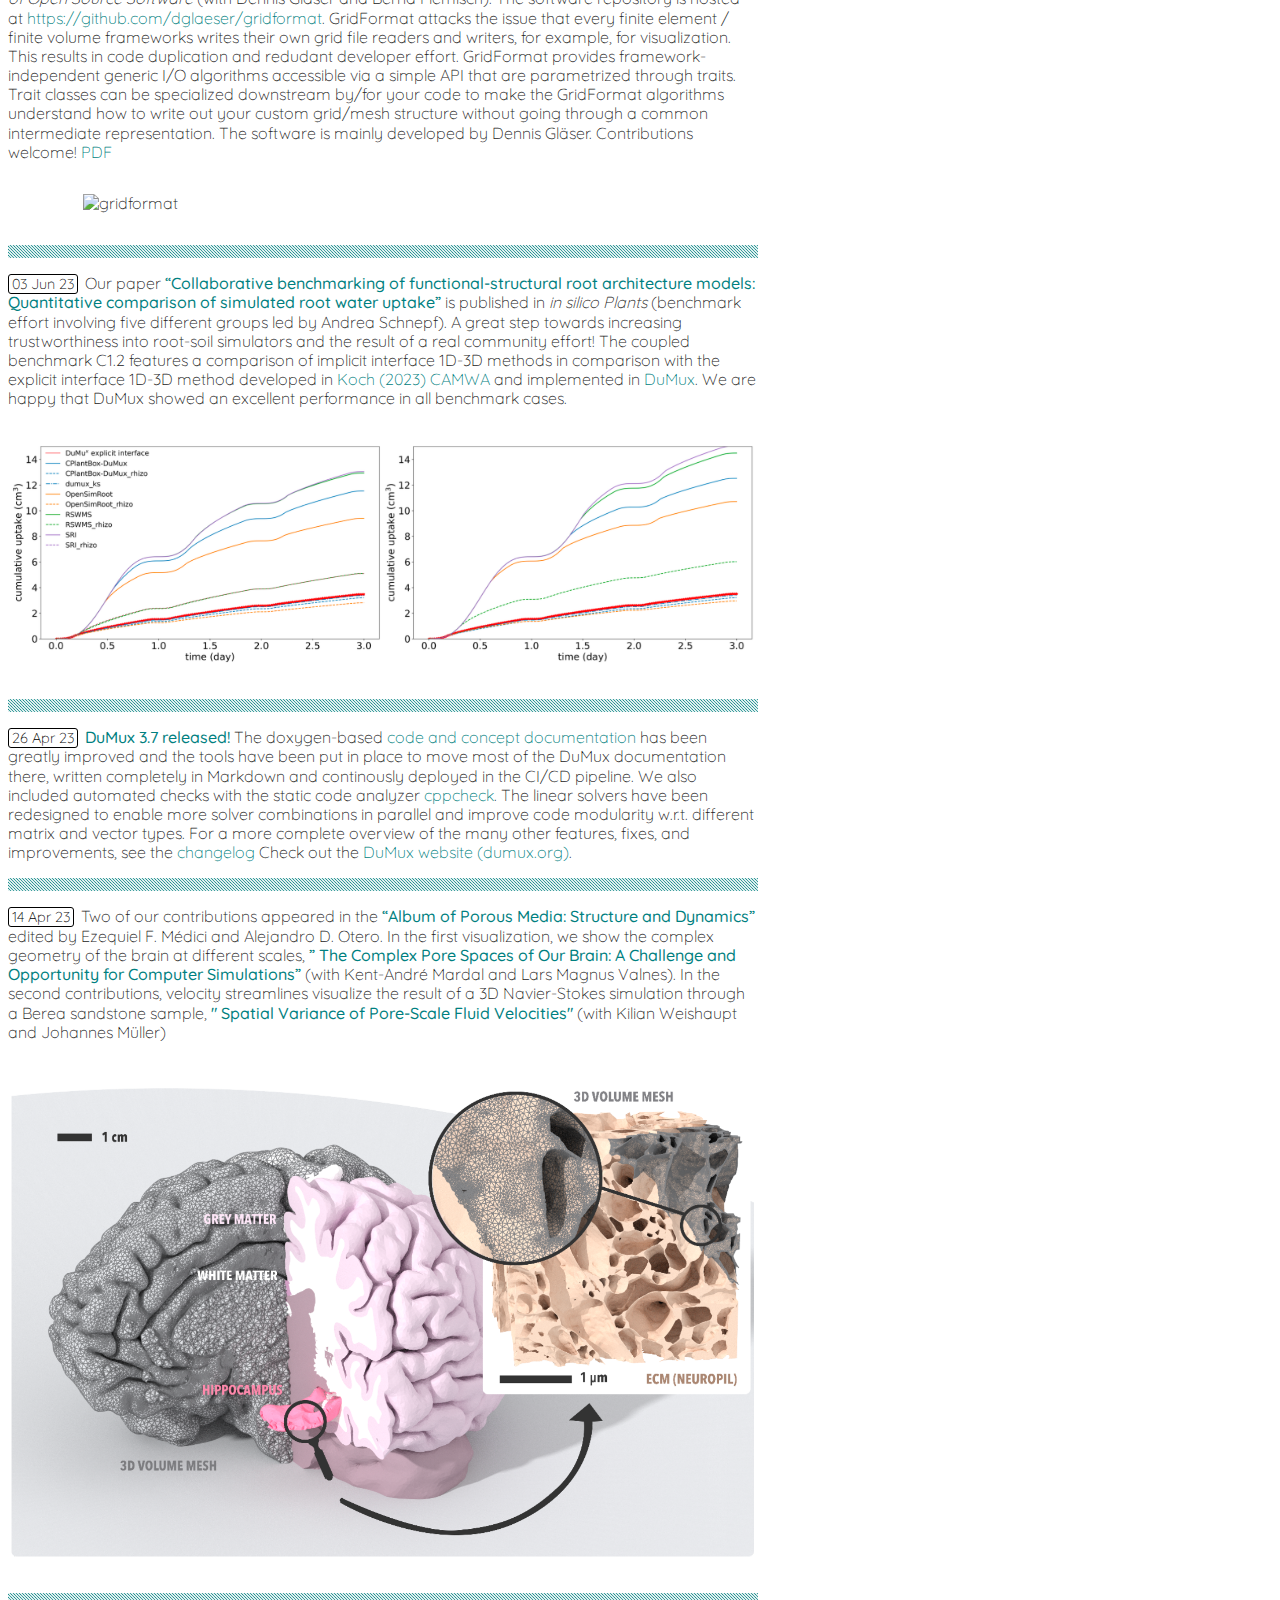
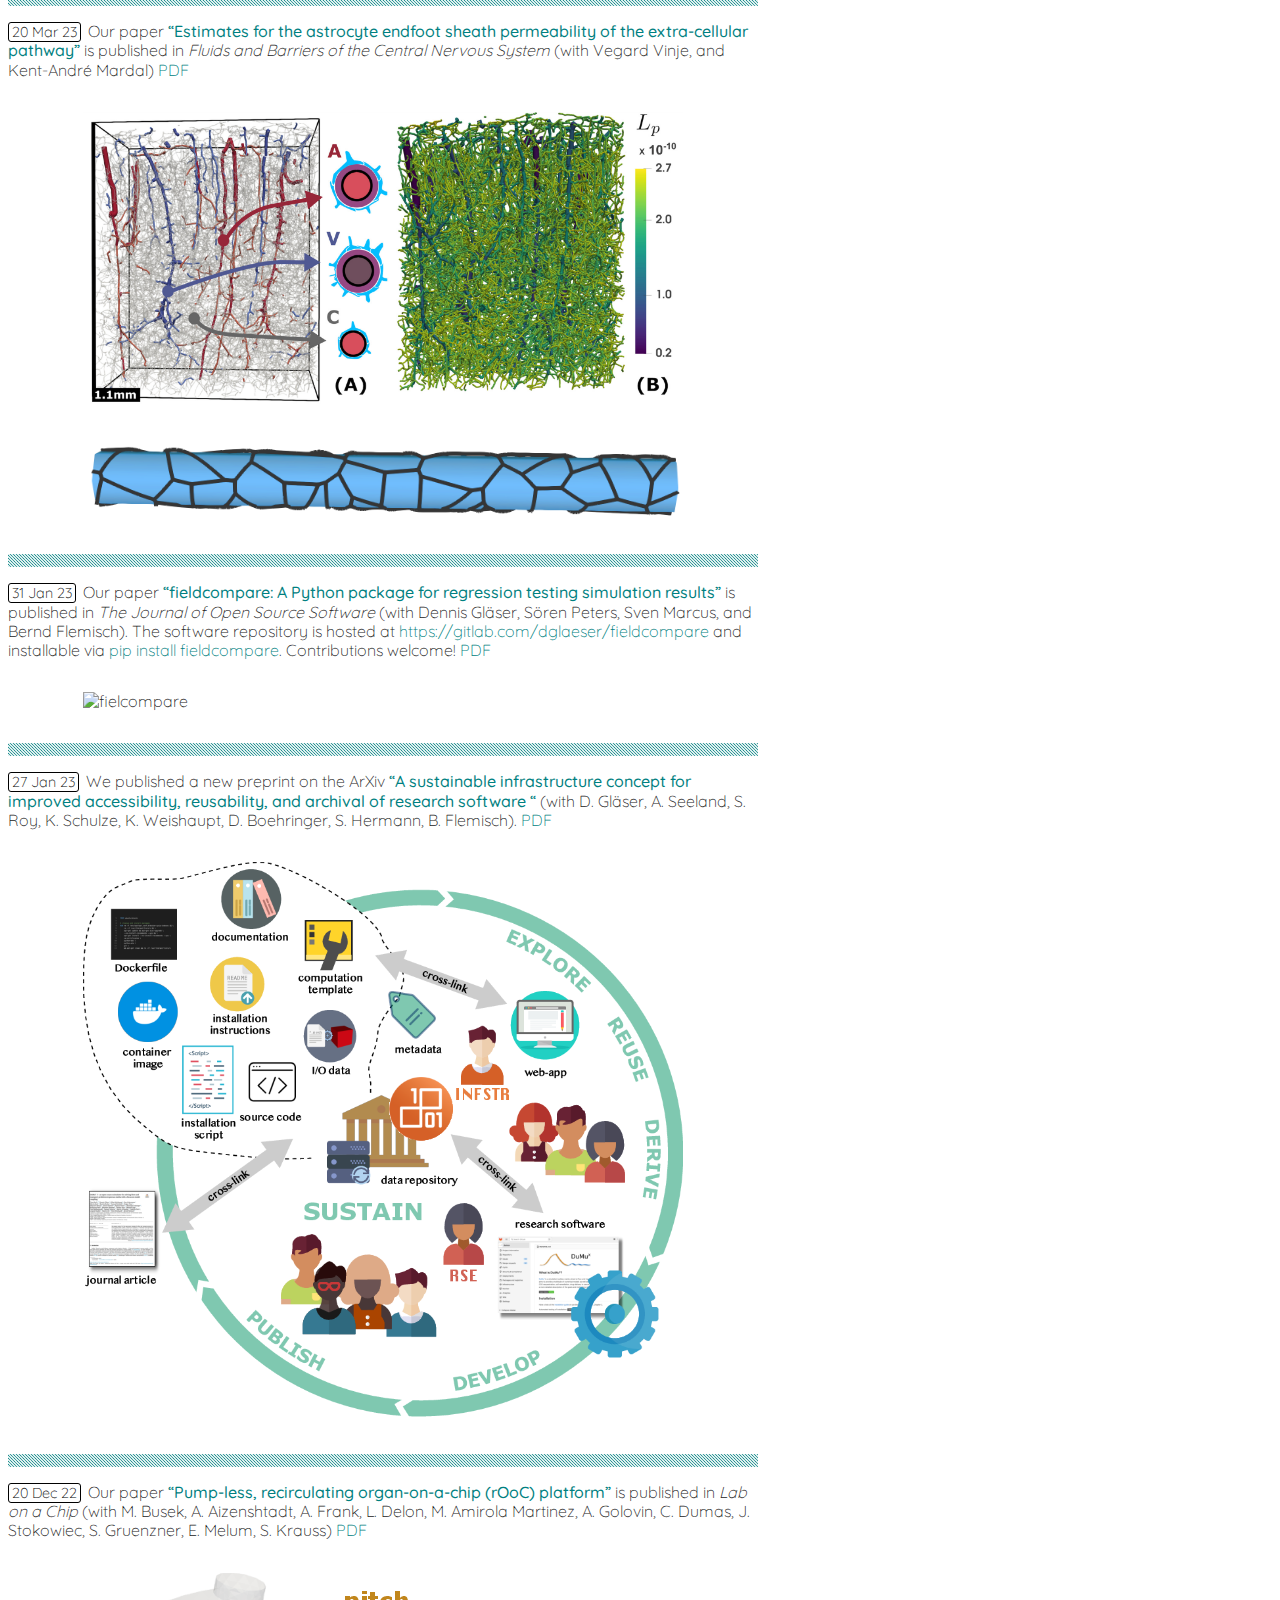
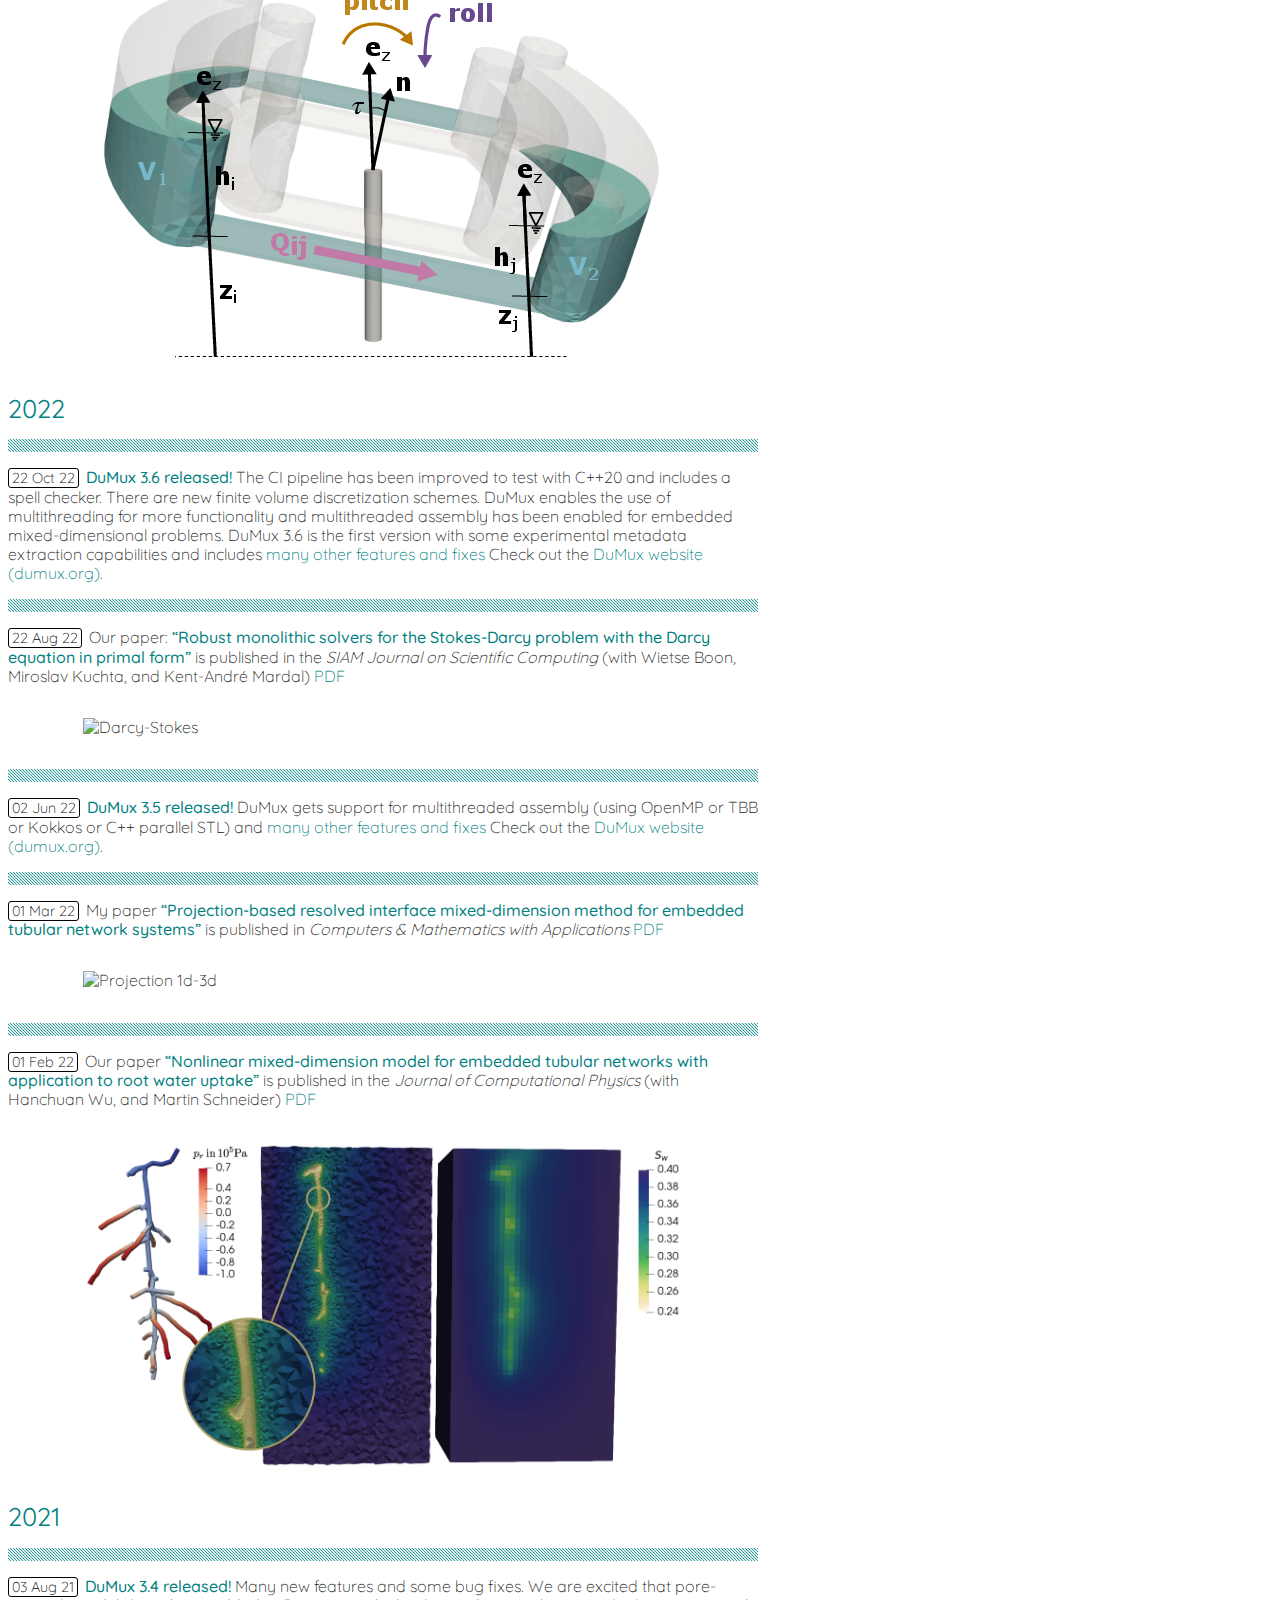
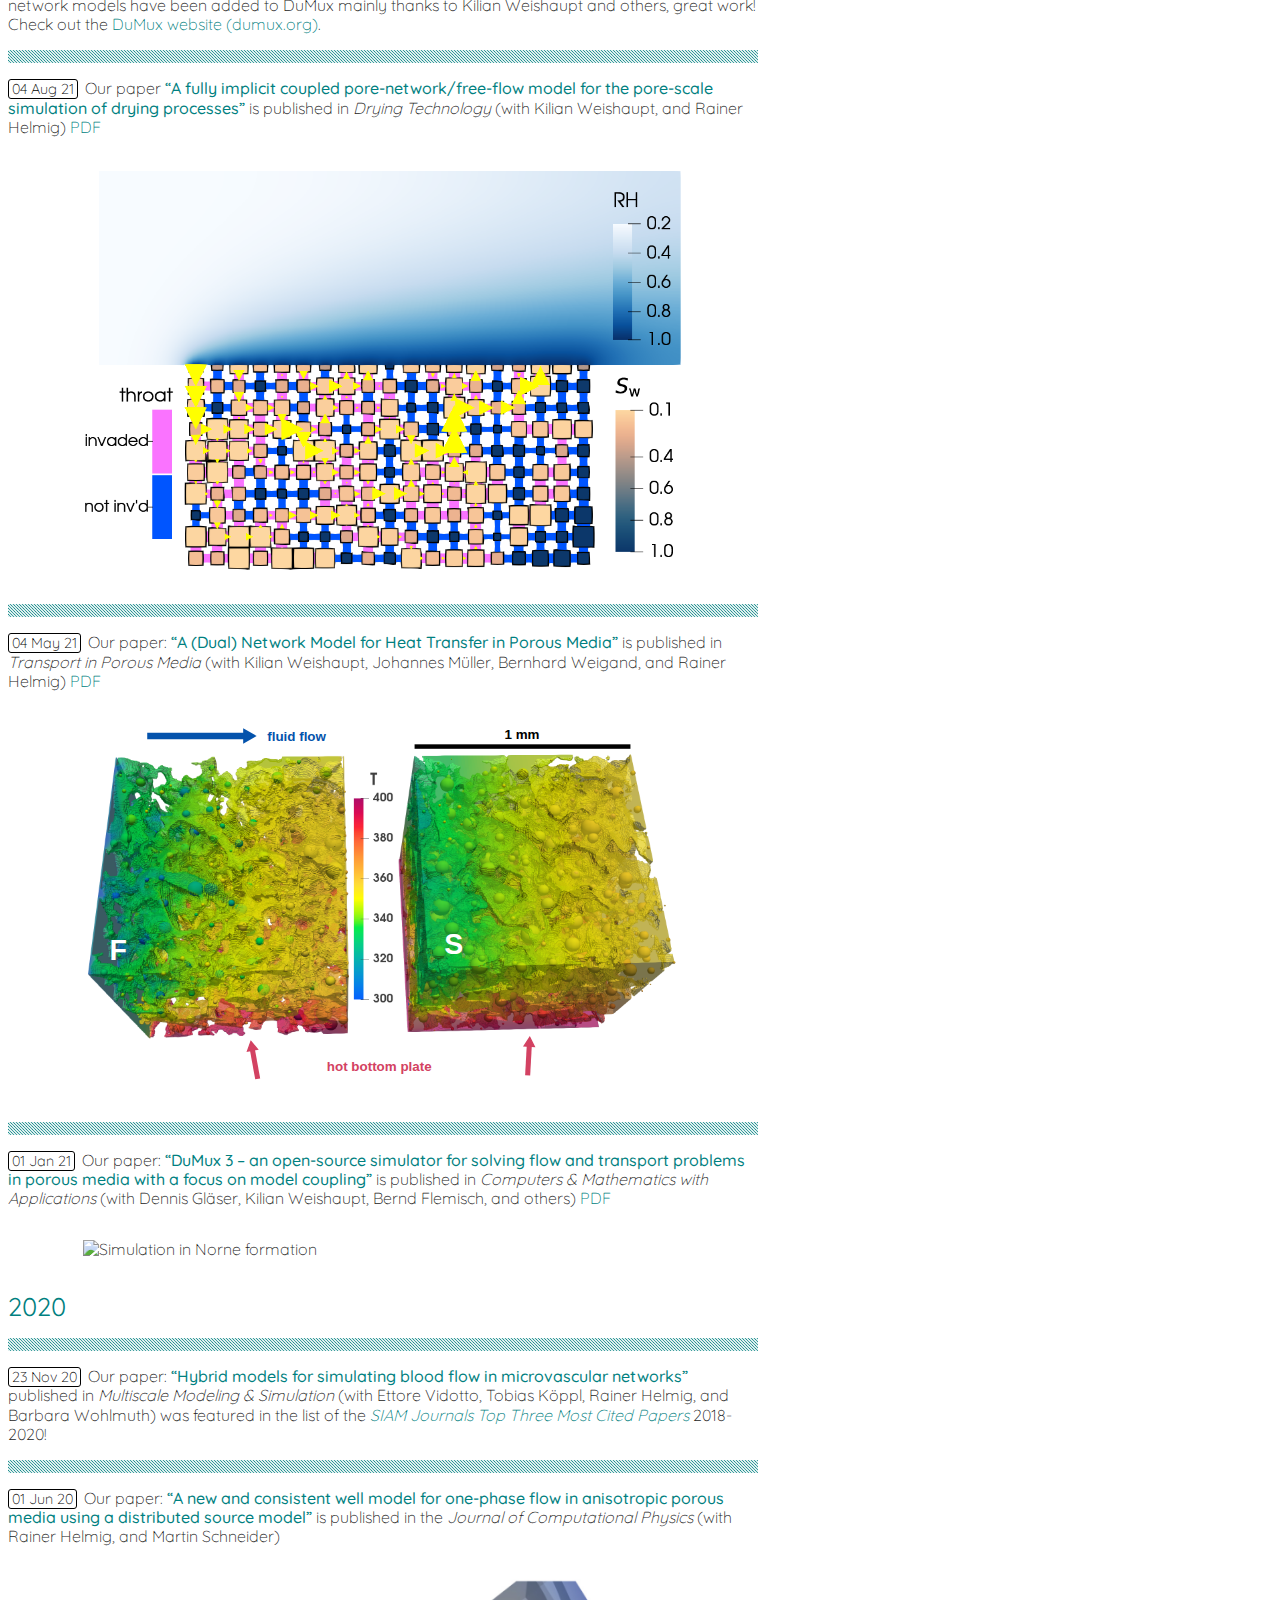
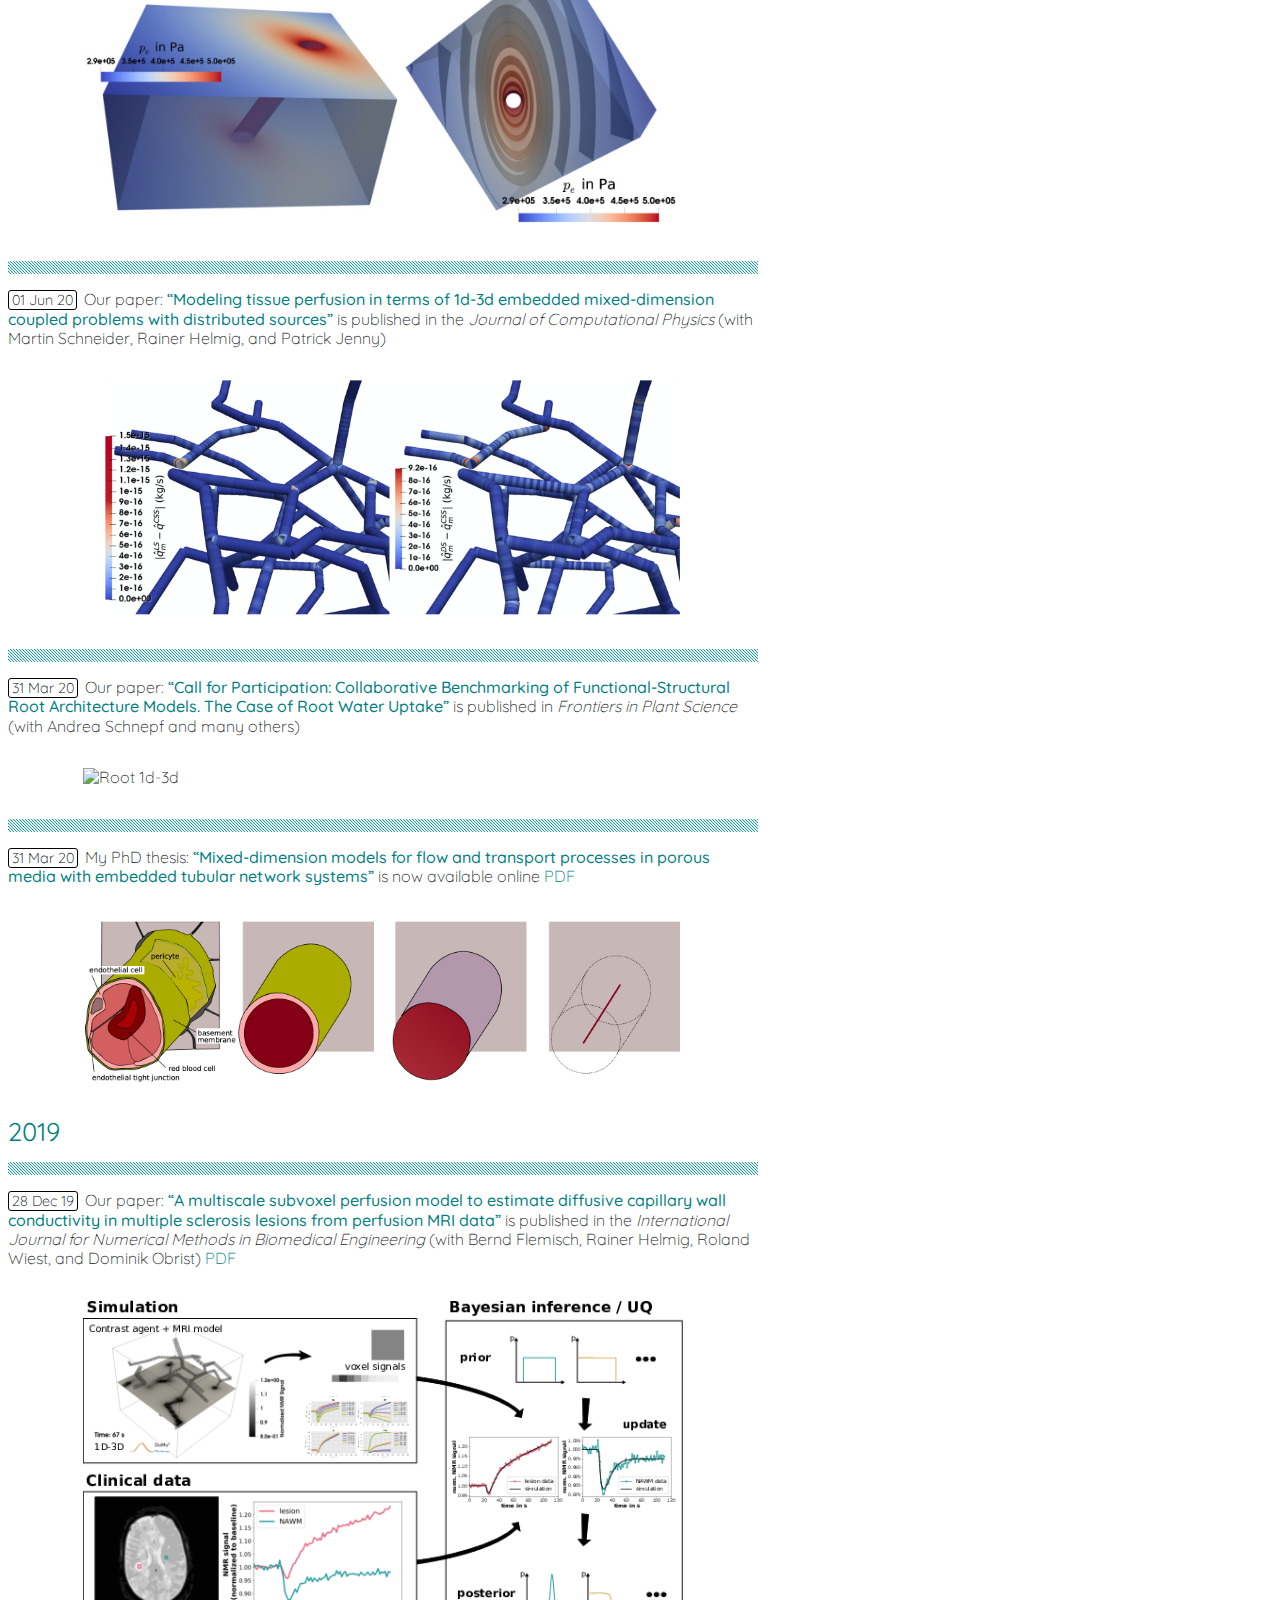
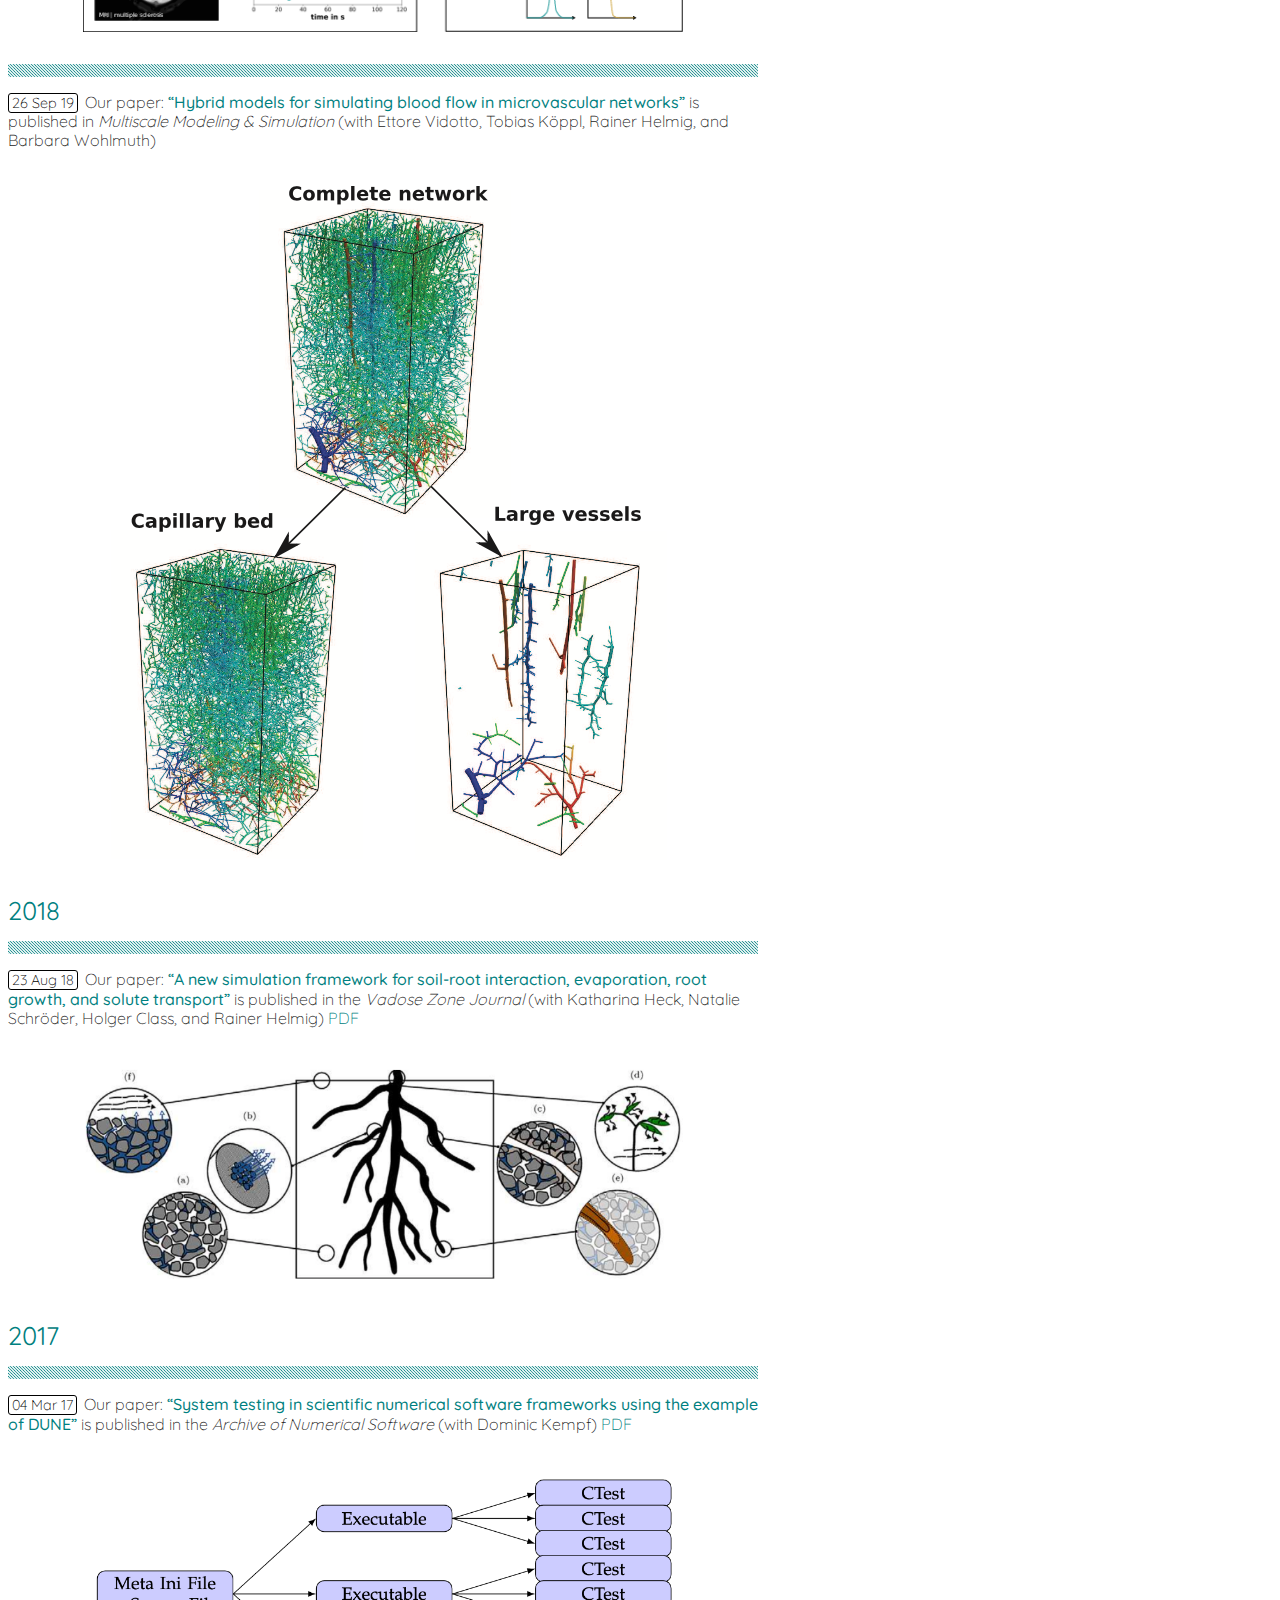
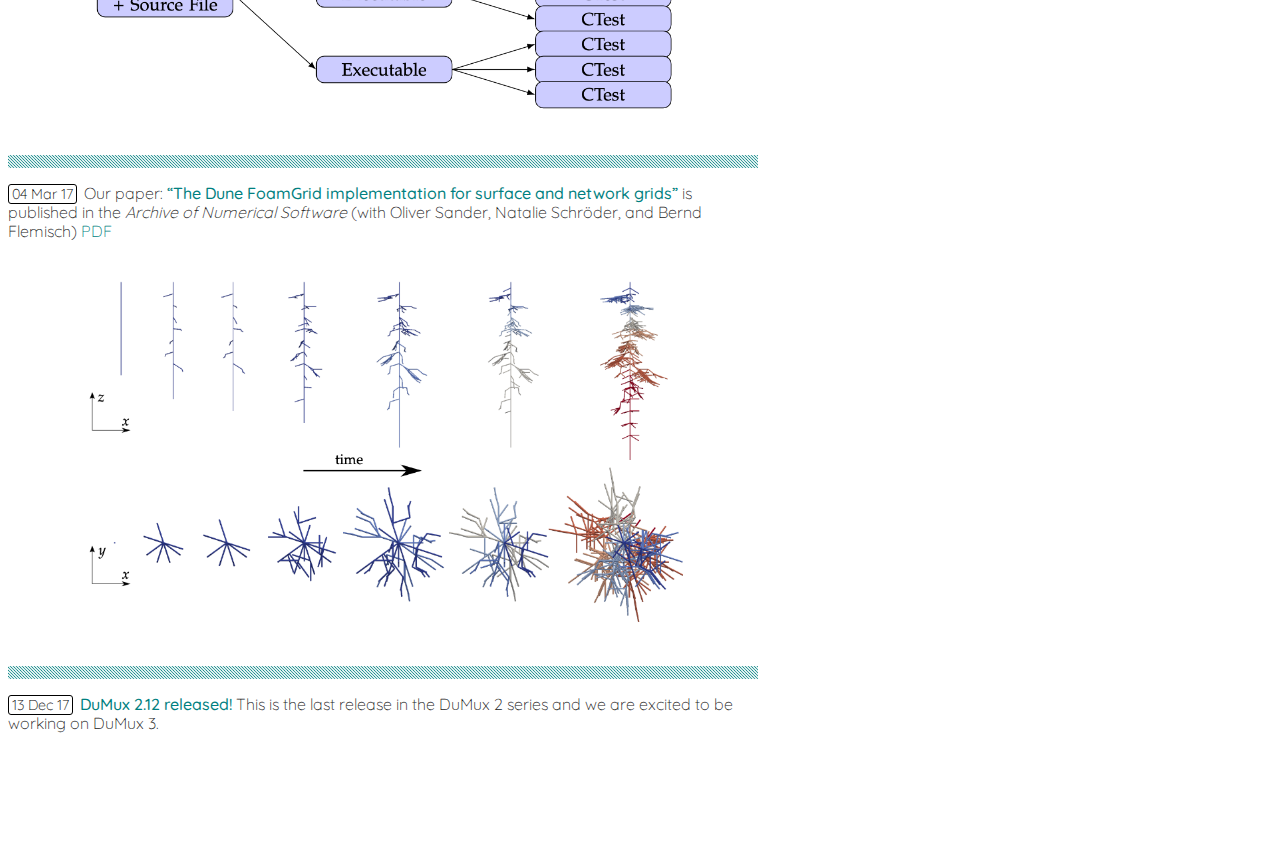
==== commit 319e06eb: "Update site" ====
--- a/news/index.html
+++ b/news/index.html
@@ -107,7 +107,7 @@
 <hr>
 <div id="content">
 <div class="container bottom-footer-margin">
-    <h2 id="2023">2023</h2>
+    <h2 id="2024">2024</h2>
 <hr>
 <p><span class="date">10 Jan 24</span>
 Our paper <a href="https://doi.org/10.1016/j.cma.2023.116723"><strong>&ldquo;Stable and locally mass- and momentum-conservative control-volume finite-element schemes for the Stokes problem
@@ -115,6 +115,7 @@
 The presented approach is locally mass- and momentum-conservative schemes on unstructured grids by construction and has the simplicity of a finite volume method.
 <a href="https://arxiv.org/pdf/2309.00321"><i class="fa fa-file"></i> PDF</a></p>
 <img src="/stokes.svg" alt="Stokes CVFE" style="min-width: 80%;"/>
+<h2 id="2023">2023</h2>
 <hr>
 <p><span class="date">15 Dec 23</span>
 Our paper <a href="http://dx.doi.org/10.1002/adma.202308949"><strong>&ldquo;Photo‐annealing of Microtissues Creates High‐Density Capillary Network Containing Living Matter in A Volumetric‐Independent Manner&rdquo;</strong></a>
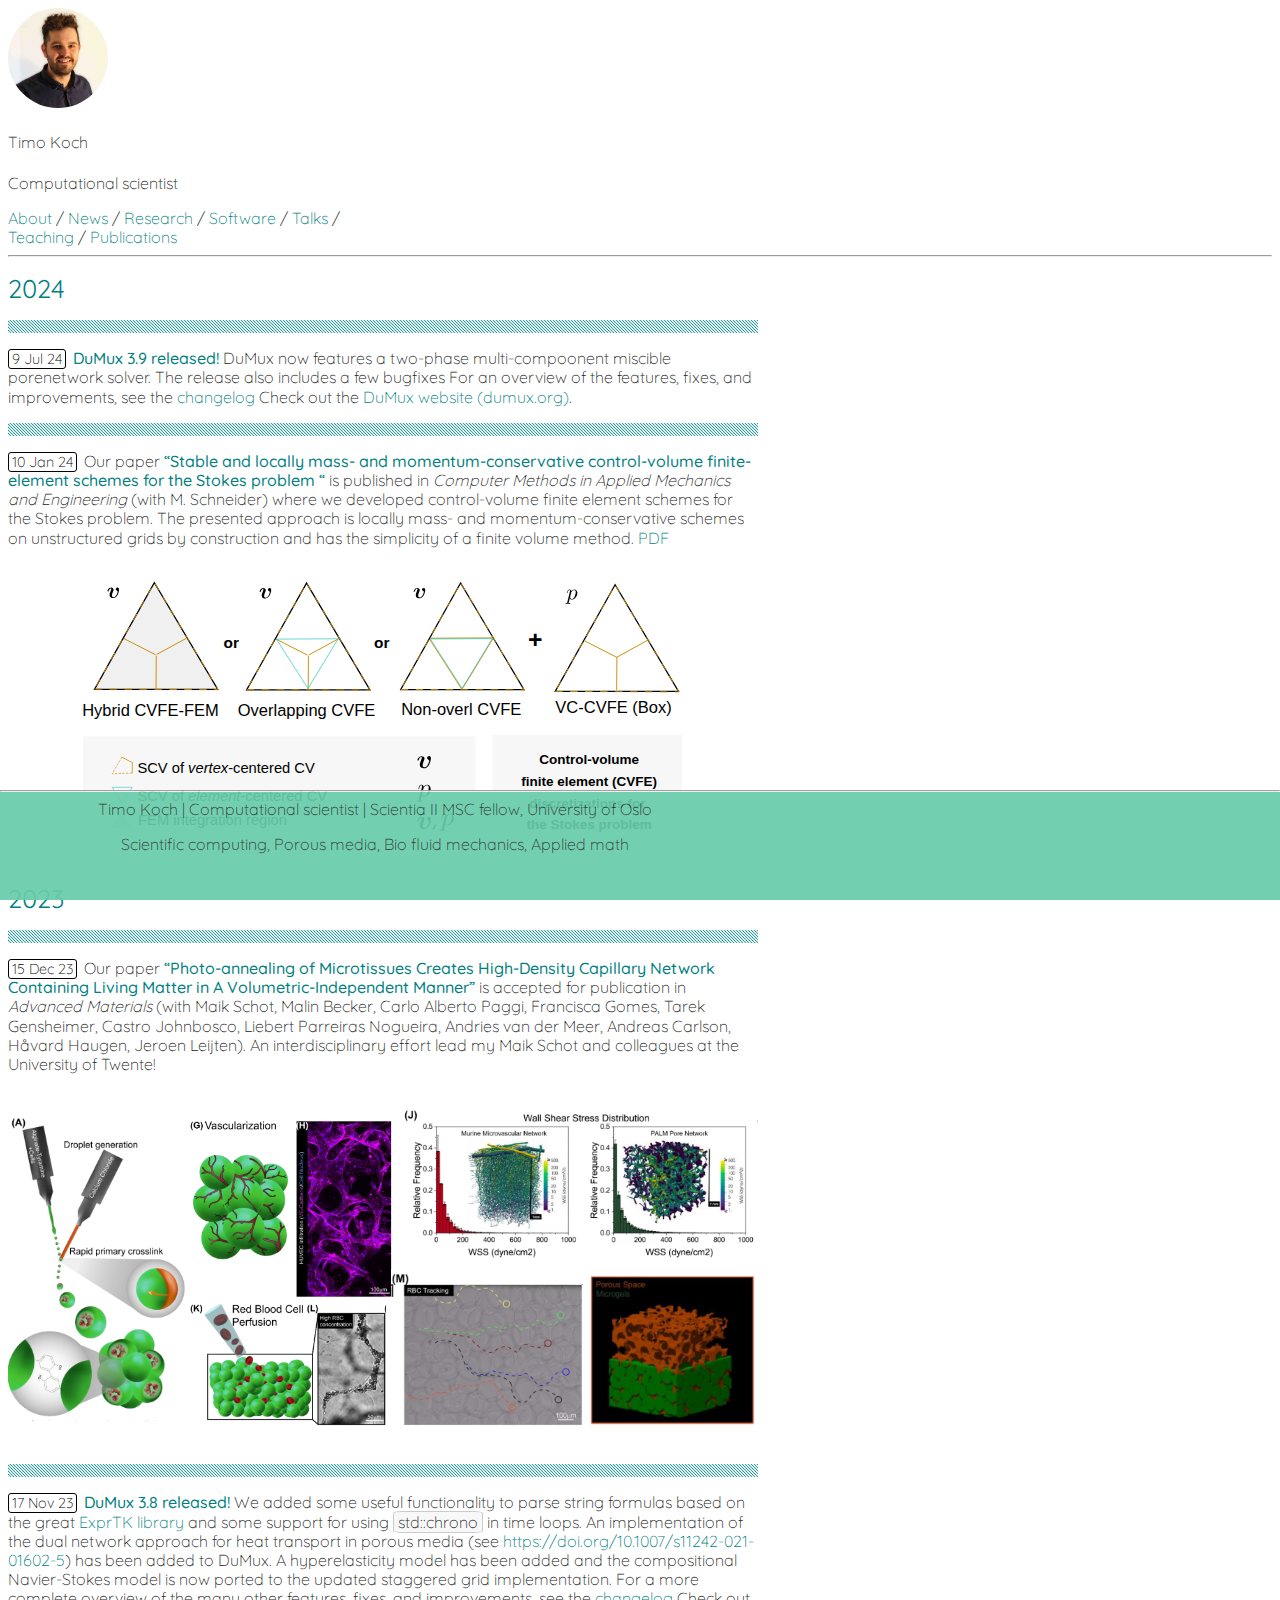
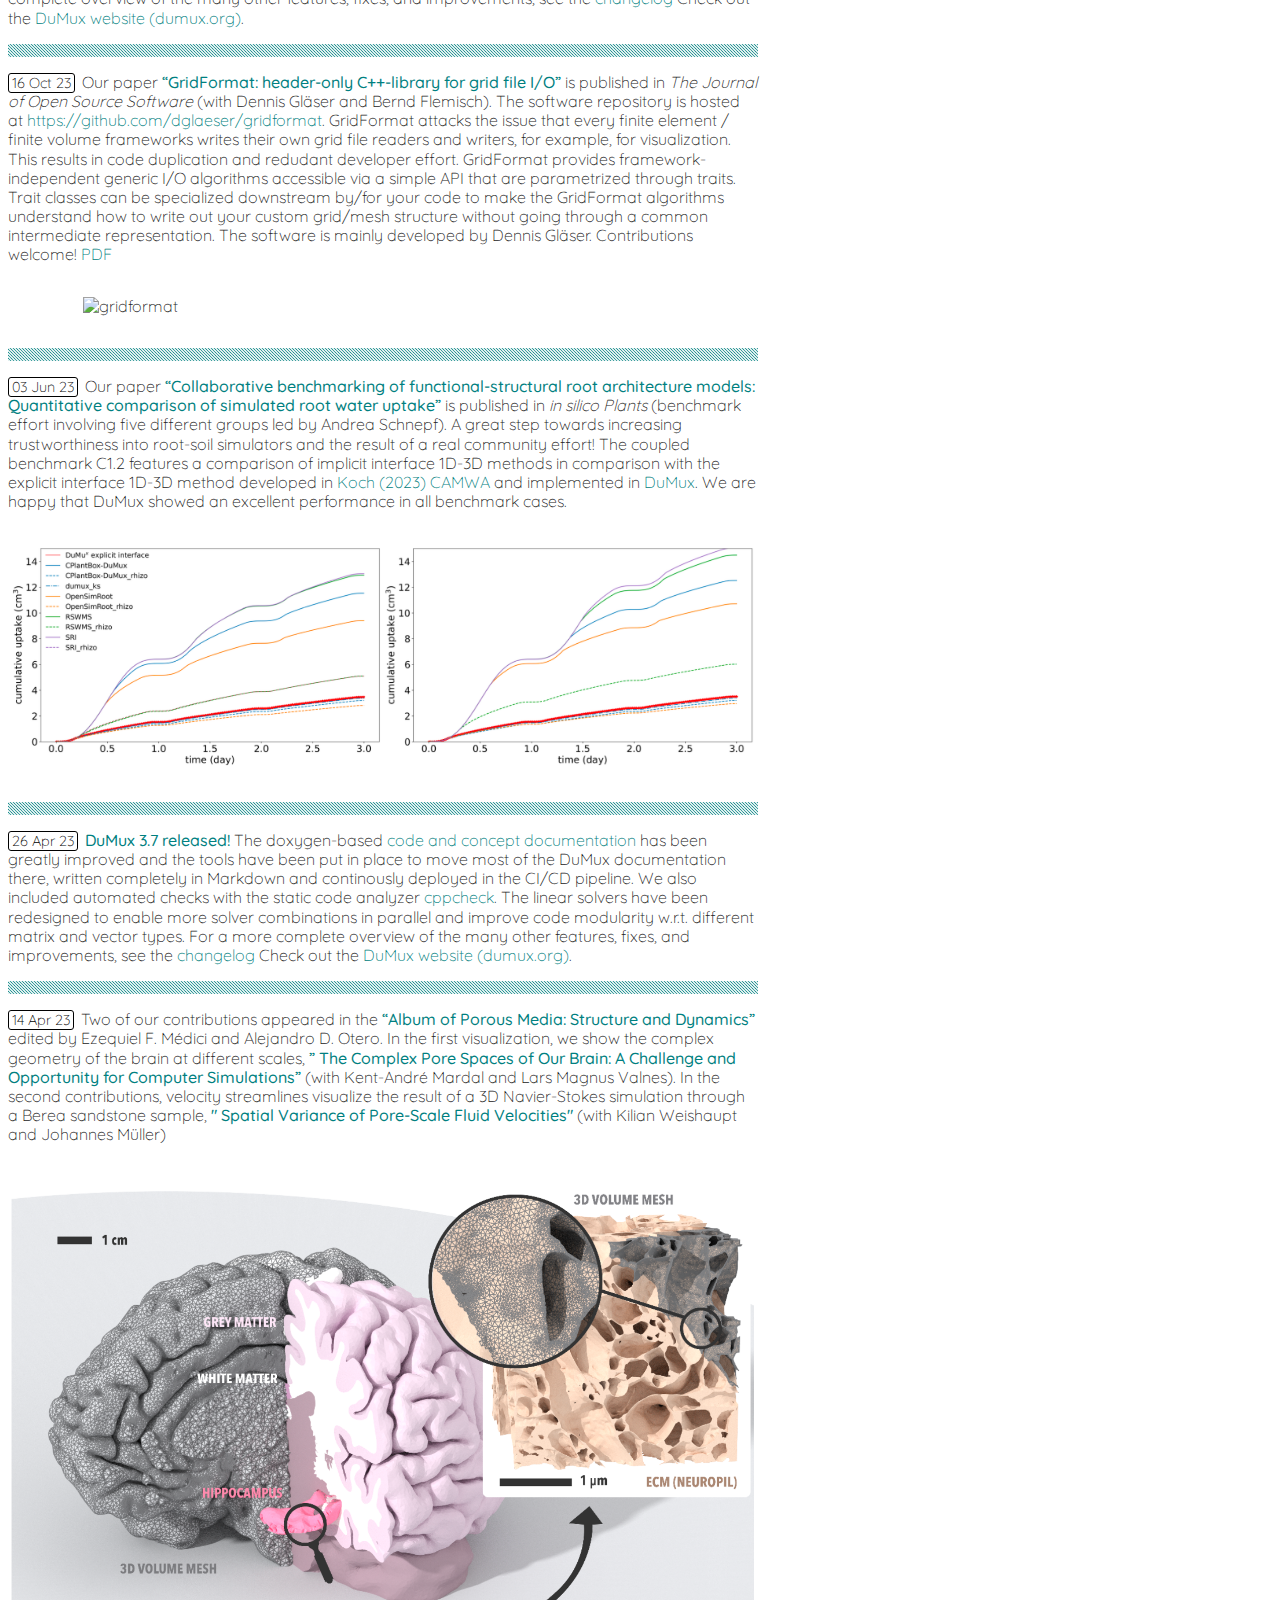
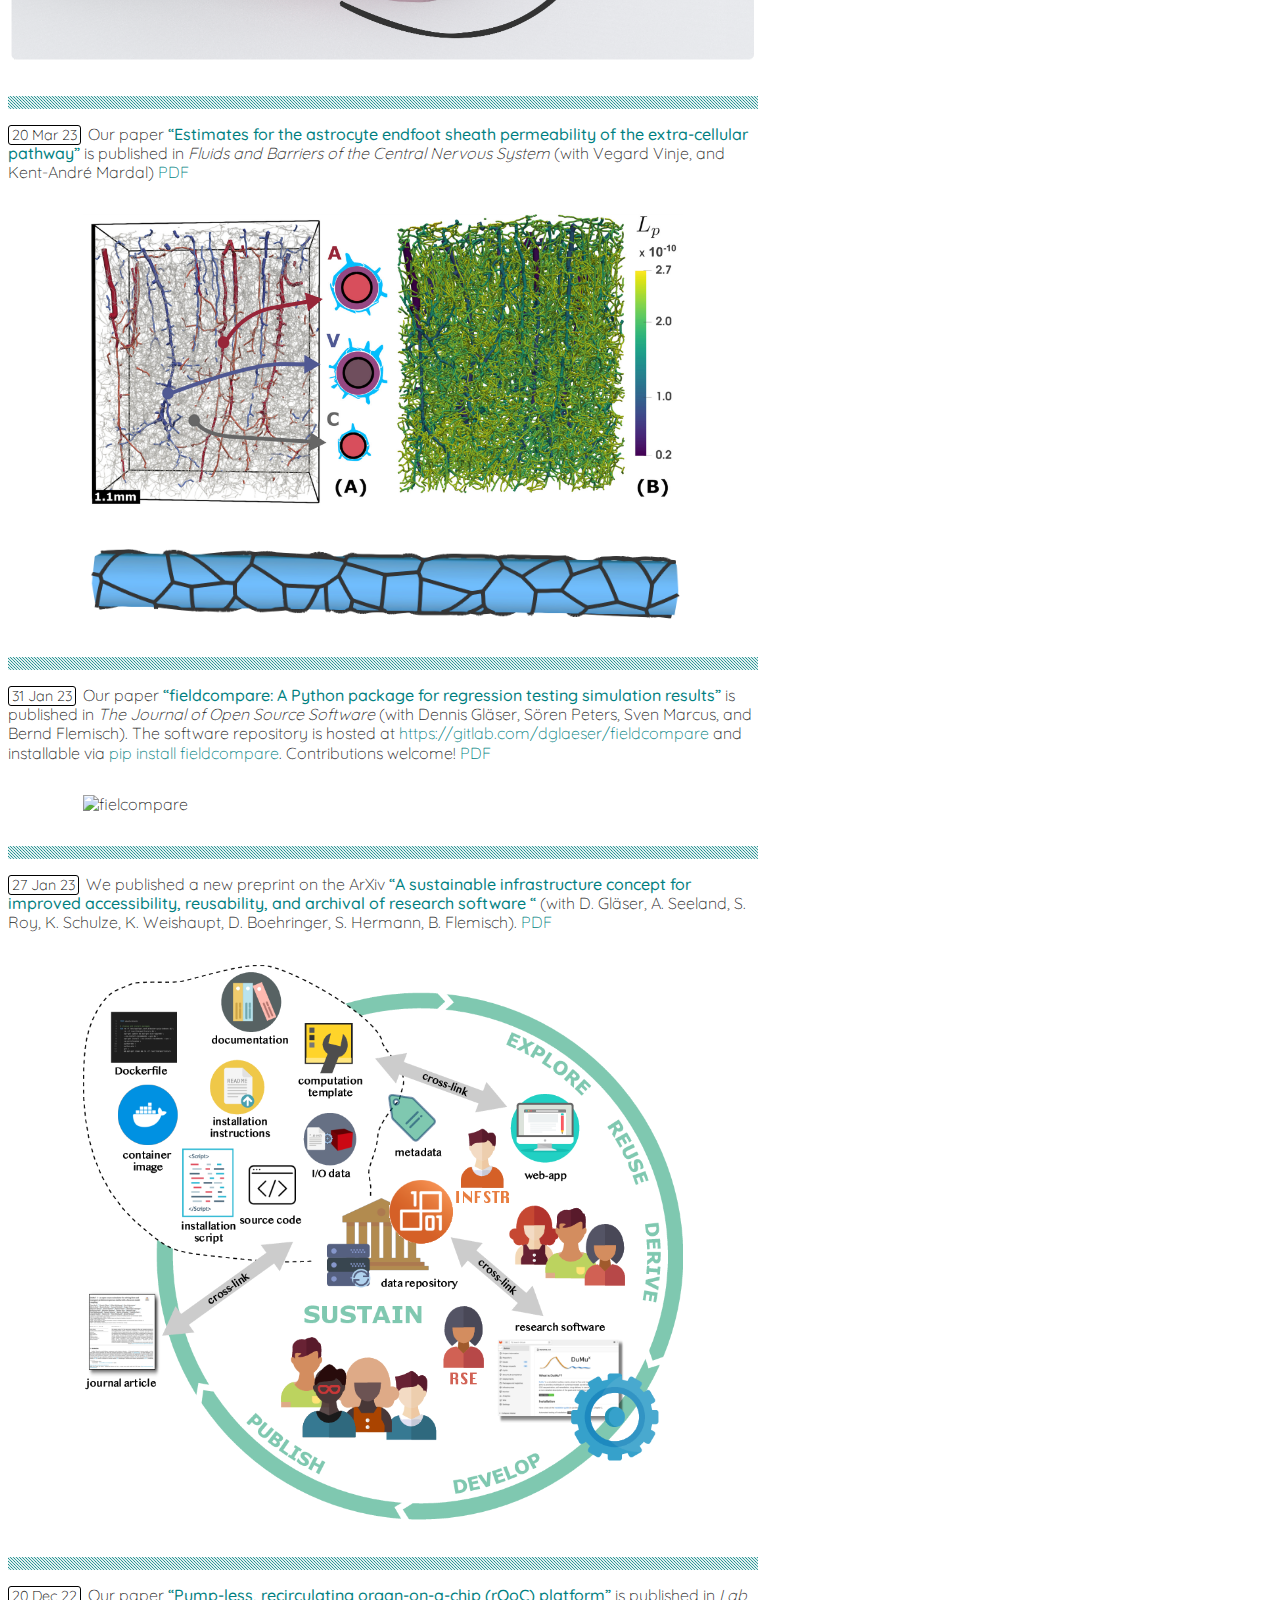
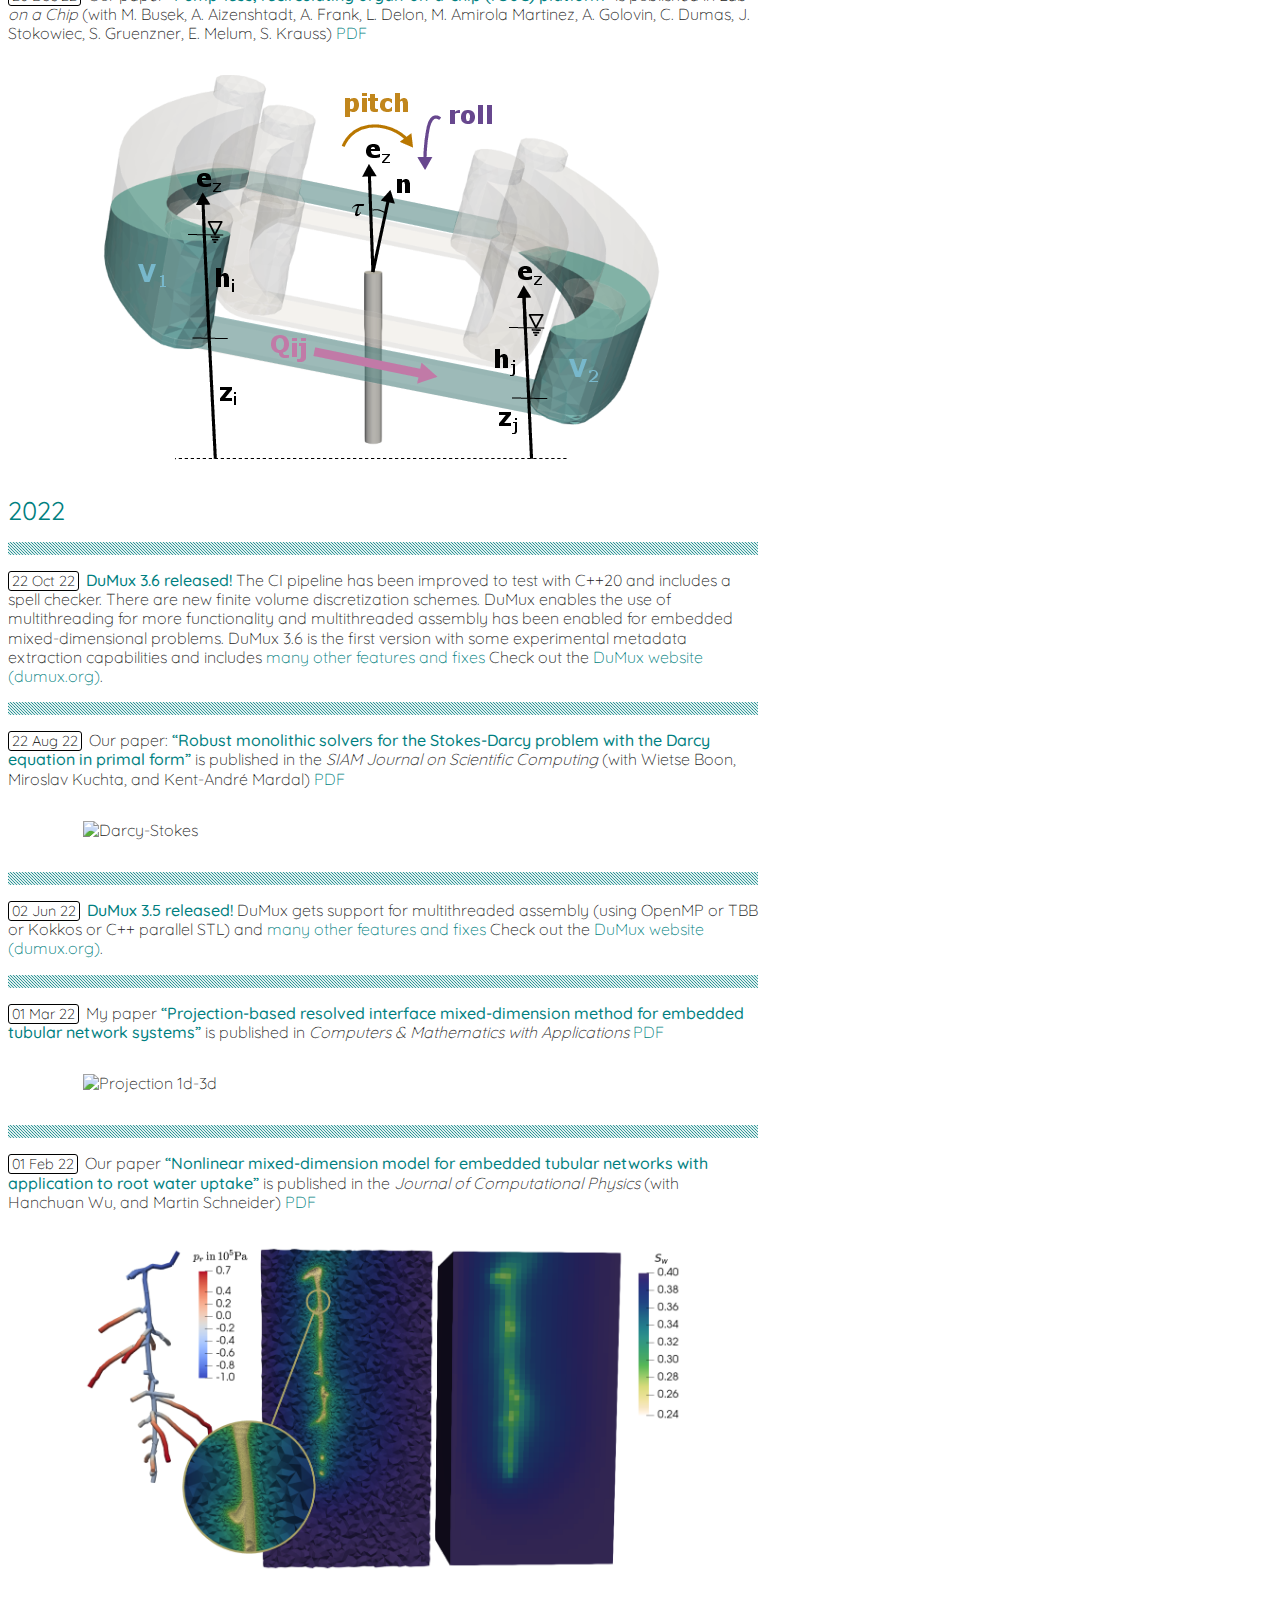
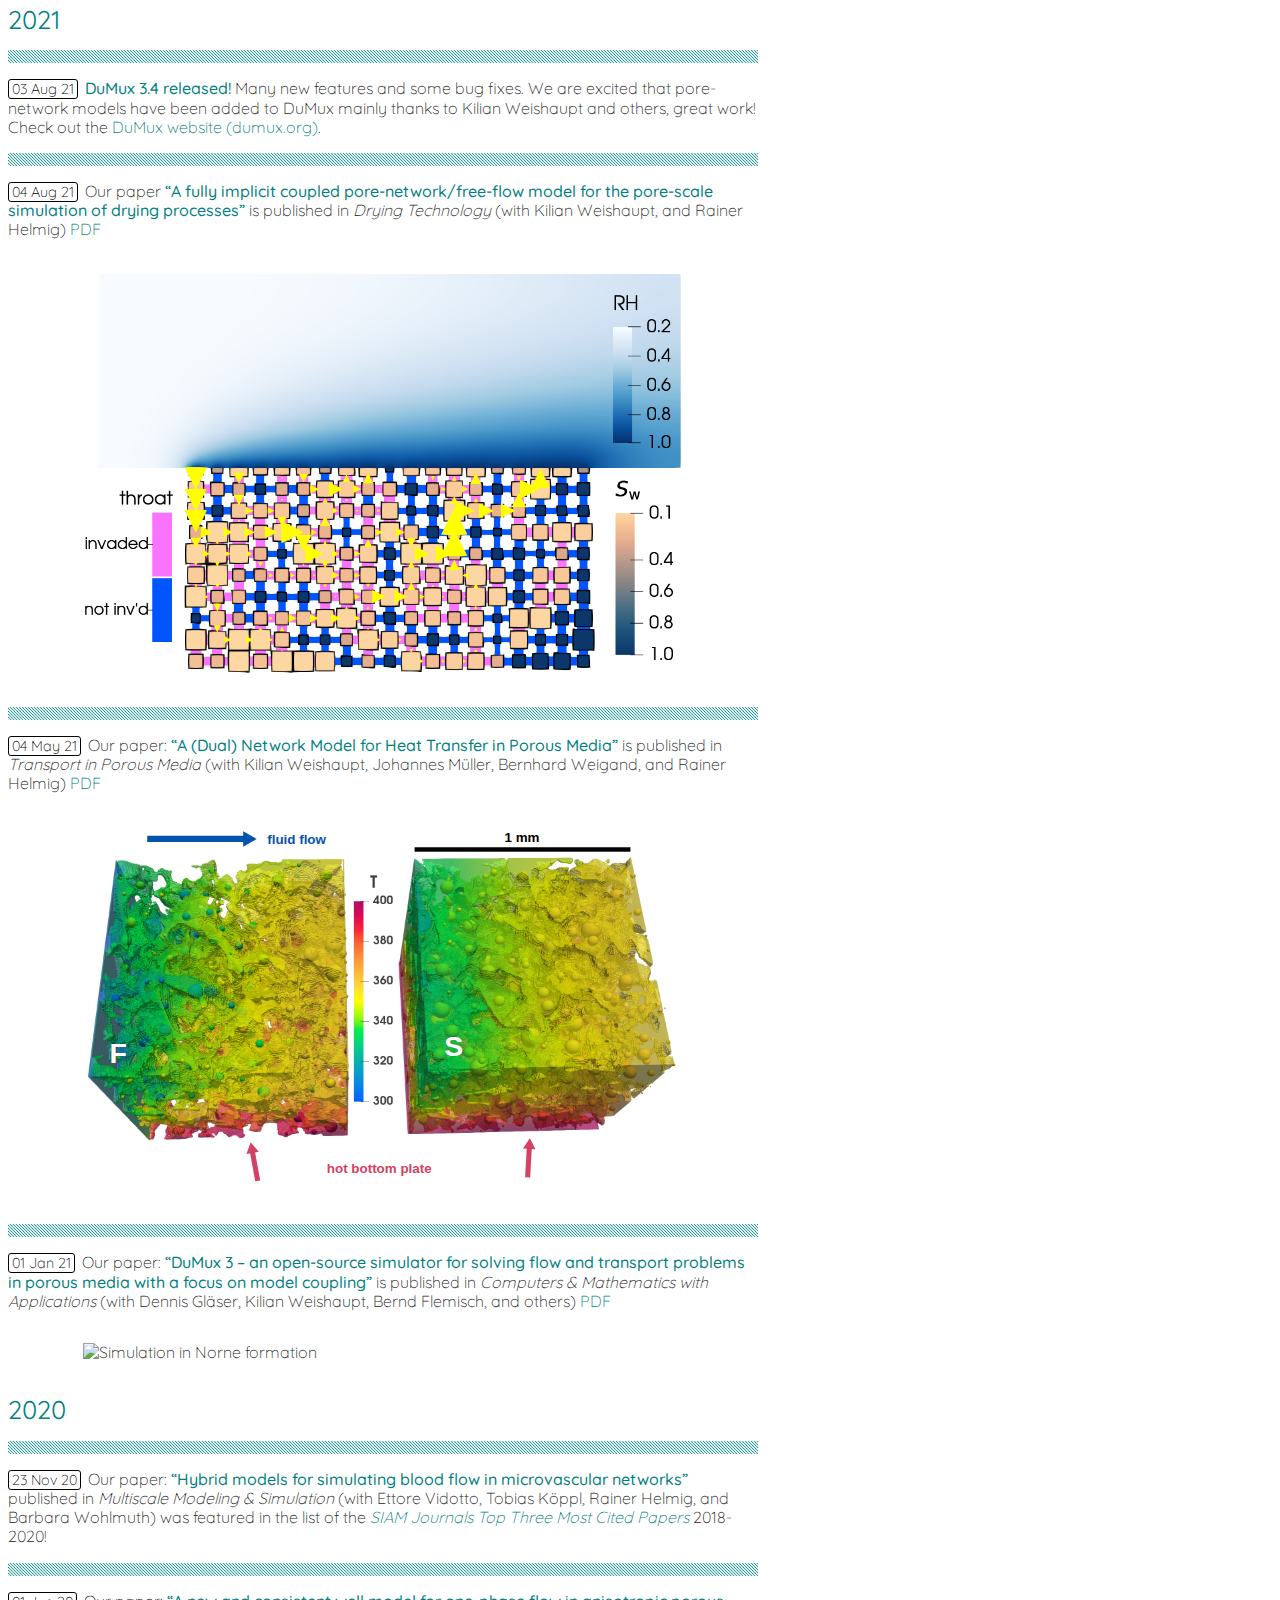
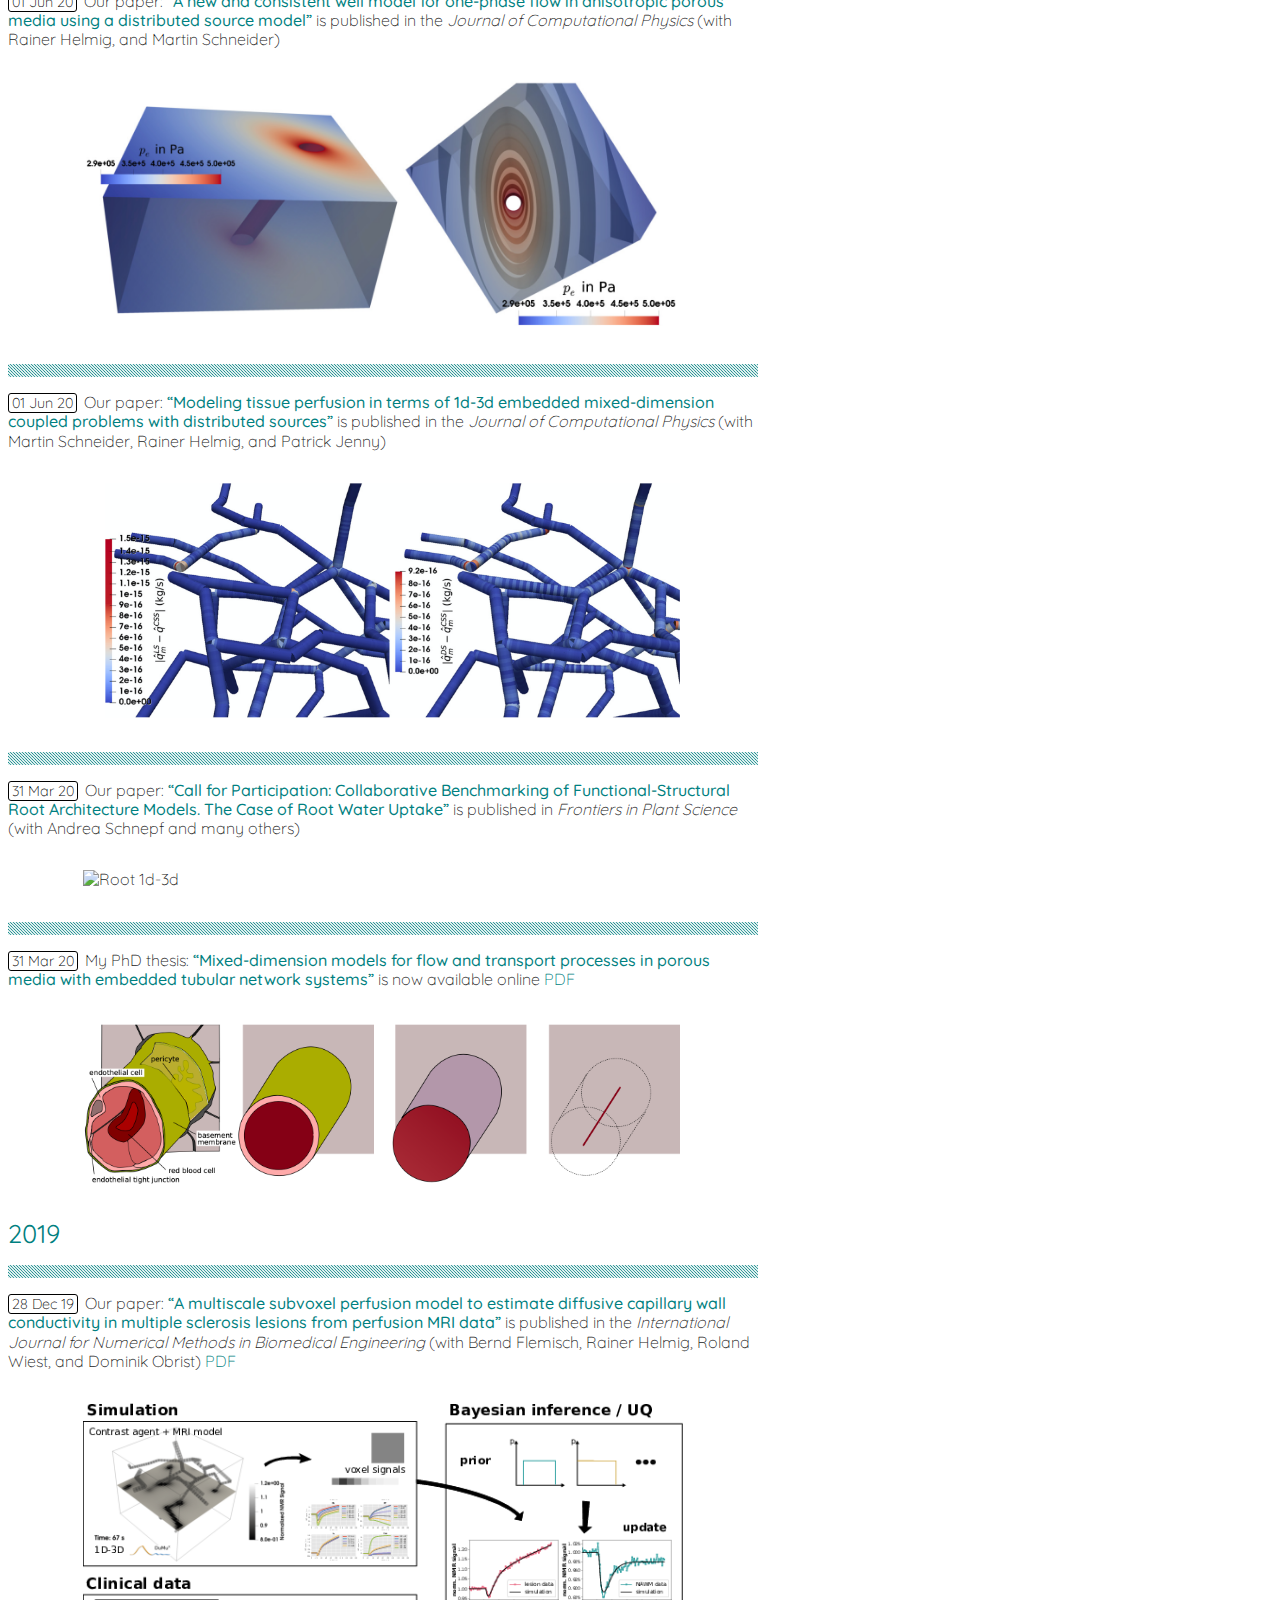
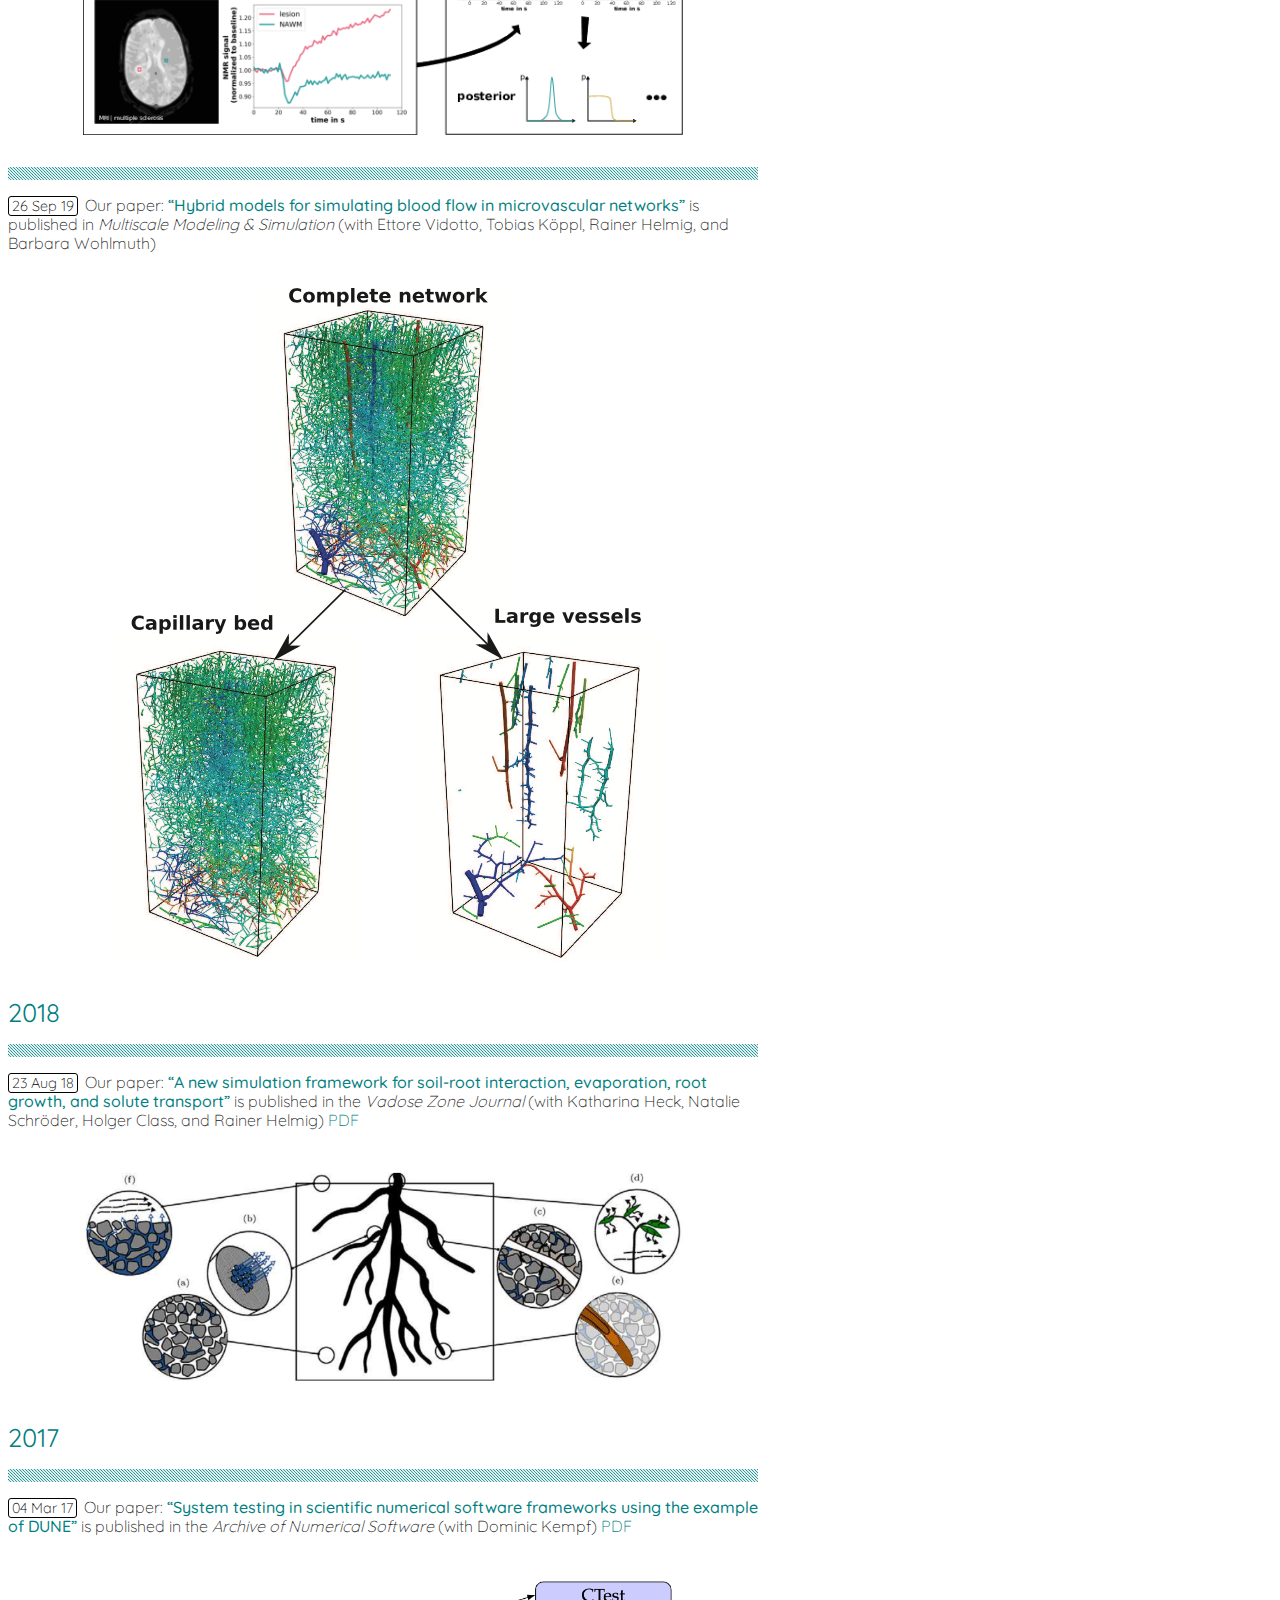
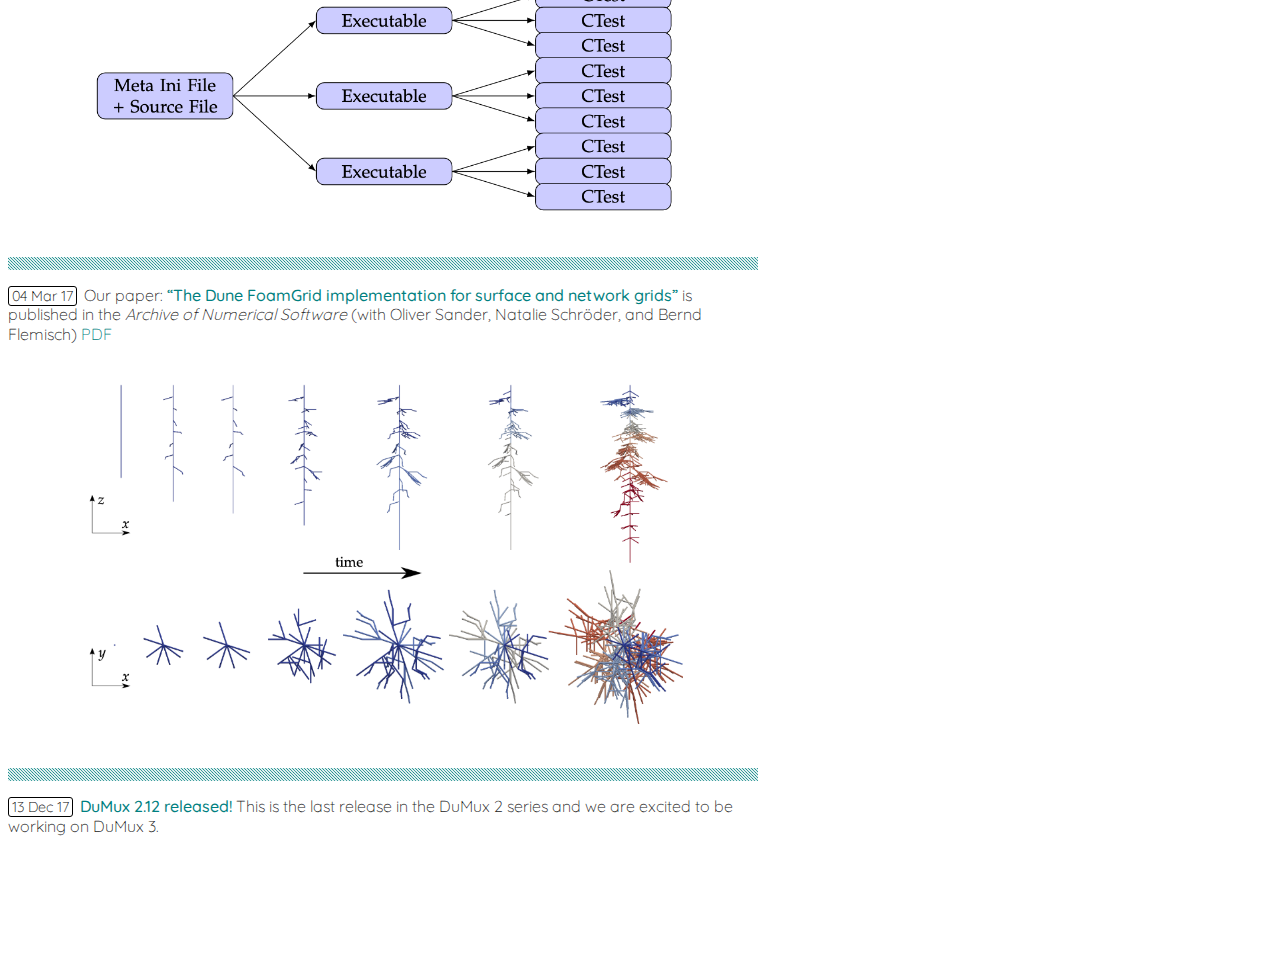
==== commit 6ee42a7a: "Update site" ====
--- a/news/index.html
+++ b/news/index.html
@@ -108,6 +108,13 @@
 <div id="content">
 <div class="container bottom-footer-margin">
     <h2 id="2024">2024</h2>
+<hr>
+<p><span class="date">9 Jul 24</span>
+<a href="https://git.iws.uni-stuttgart.de/dumux-repositories/dumux/-/tags/3.9.0"><strong>DuMux 3.9 released!</strong></a>
+DuMux now features a two-phase multi-compoonent miscible porenetwork solver.
+The release also includes a few bugfixes
+For an overview of the features, fixes, and improvements, see the <a href="https://git.iws.uni-stuttgart.de/dumux-repositories/dumux/-/blob/master/CHANGELOG.md">changelog</a>
+Check out the <a href="https://dumux.org/">DuMux website (dumux.org)</a>.</p>
 <hr>
 <p><span class="date">10 Jan 24</span>
 Our paper <a href="https://doi.org/10.1016/j.cma.2023.116723"><strong>&ldquo;Stable and locally mass- and momentum-conservative control-volume finite-element schemes for the Stokes problem
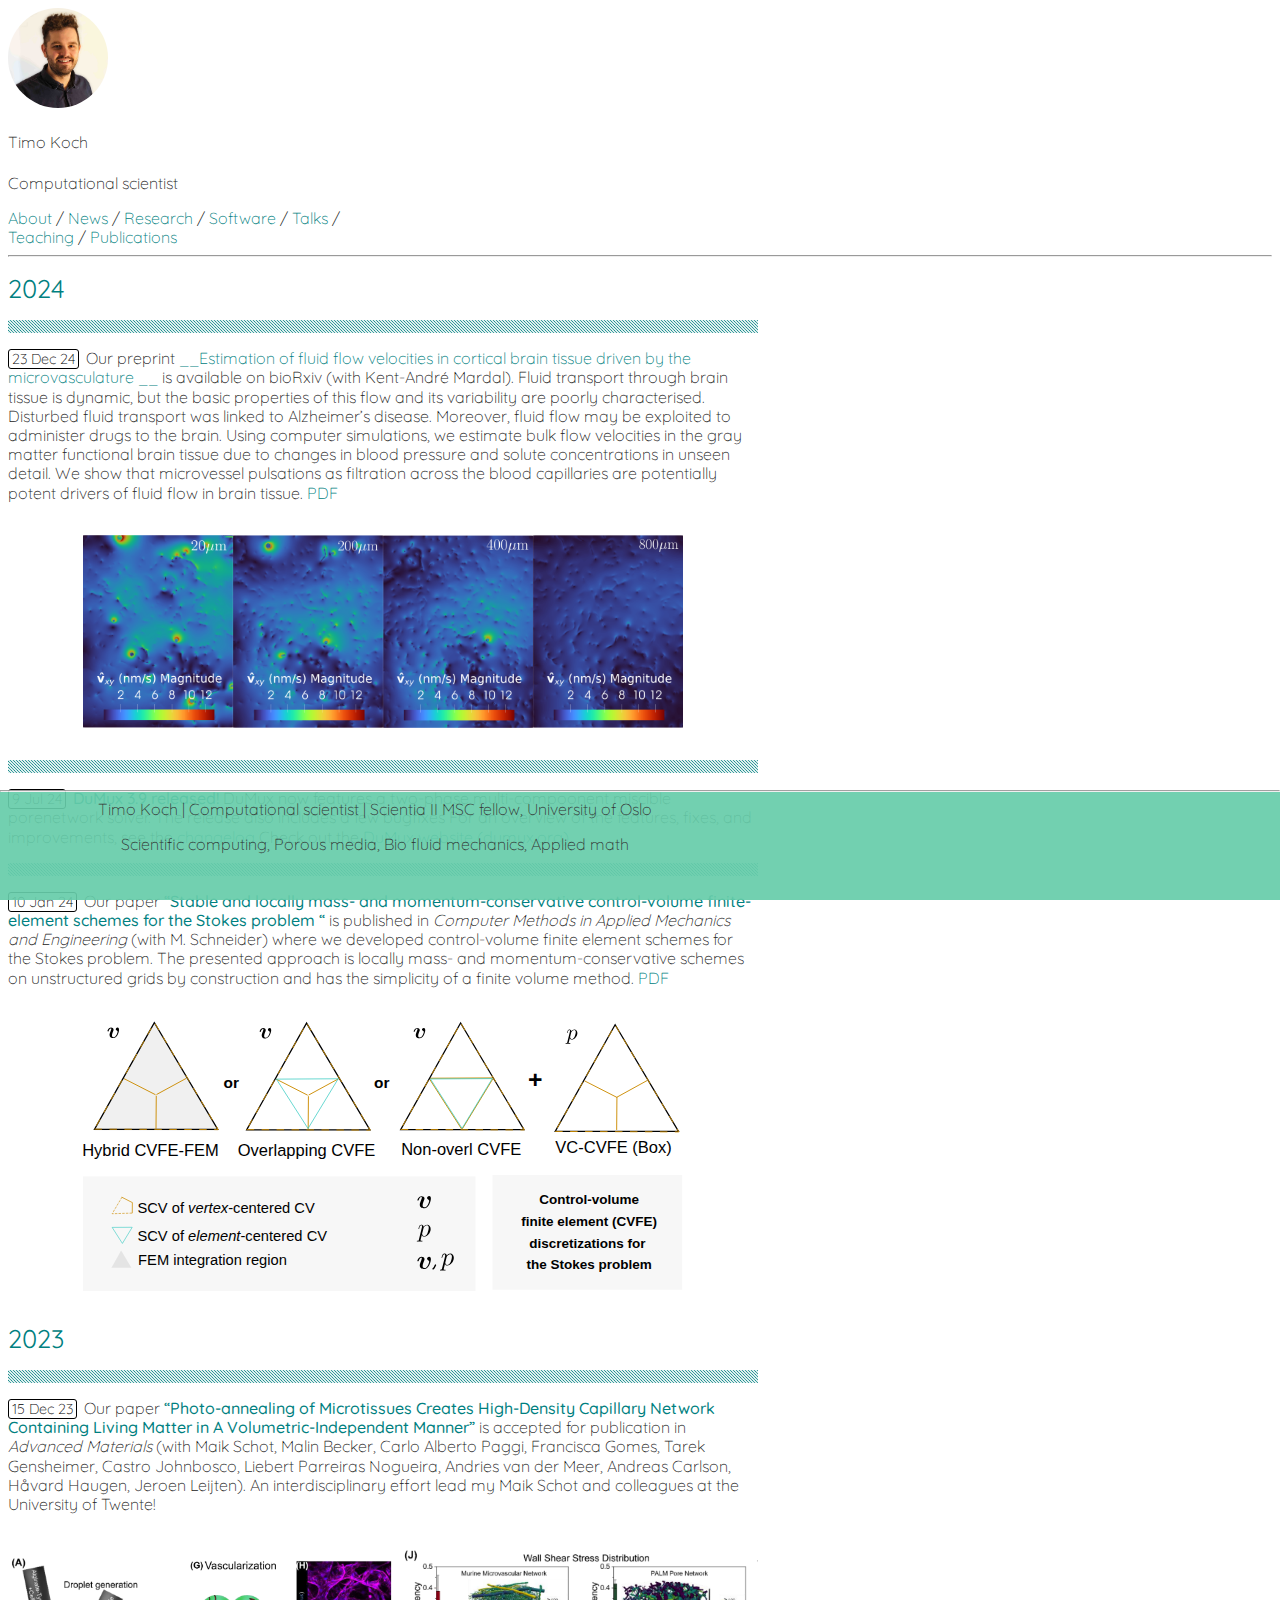
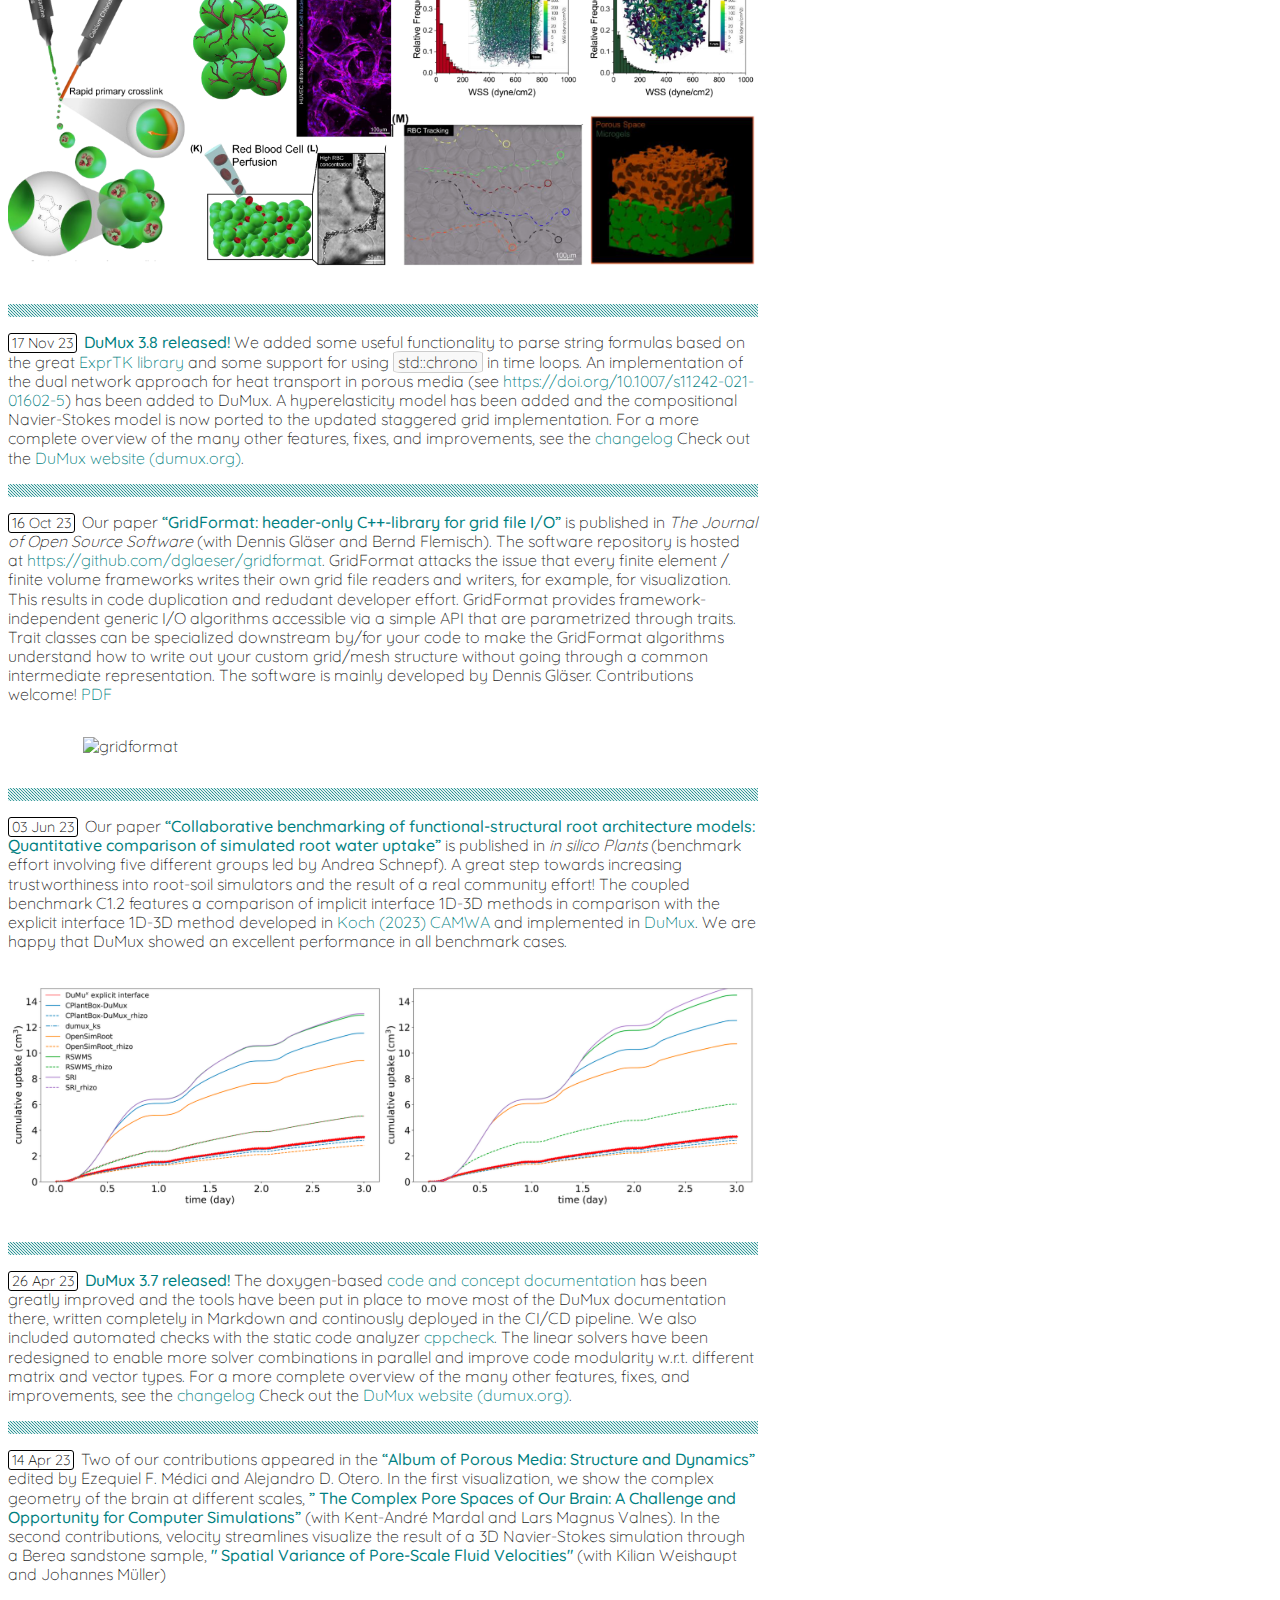
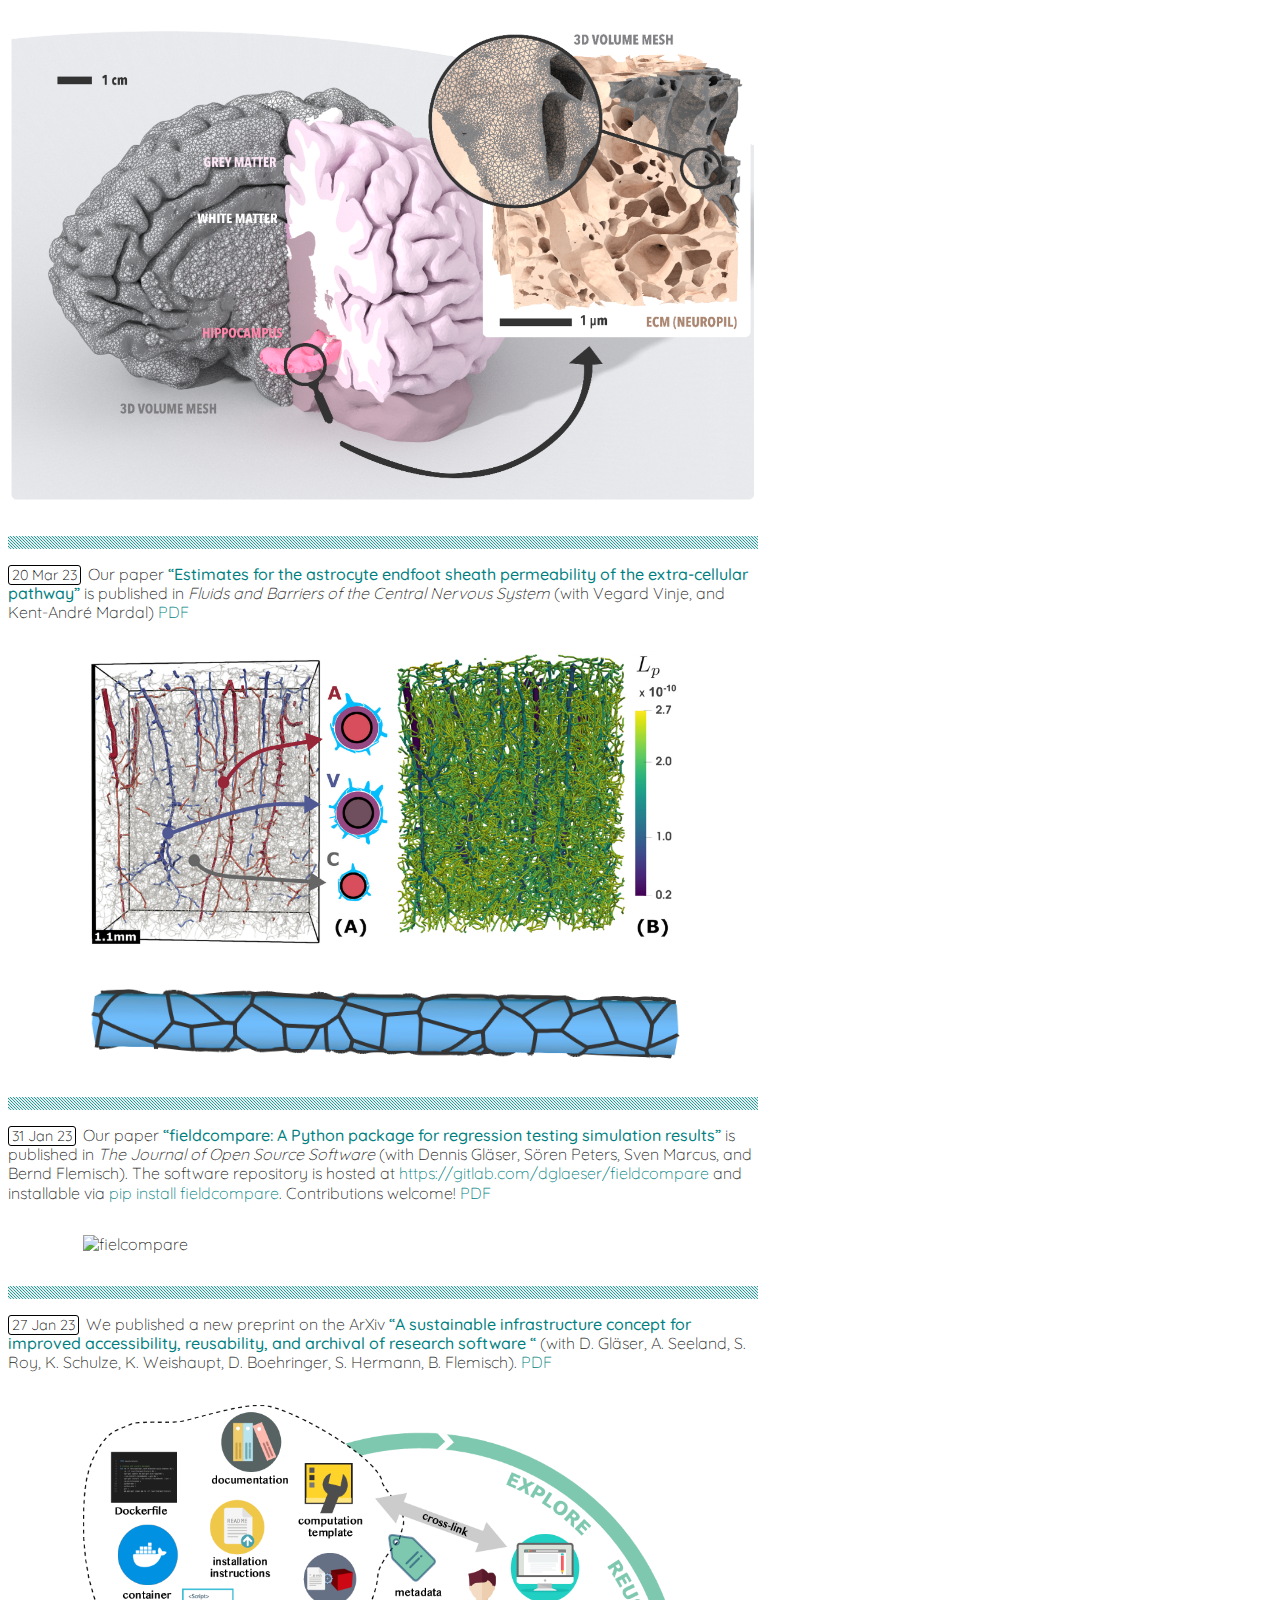
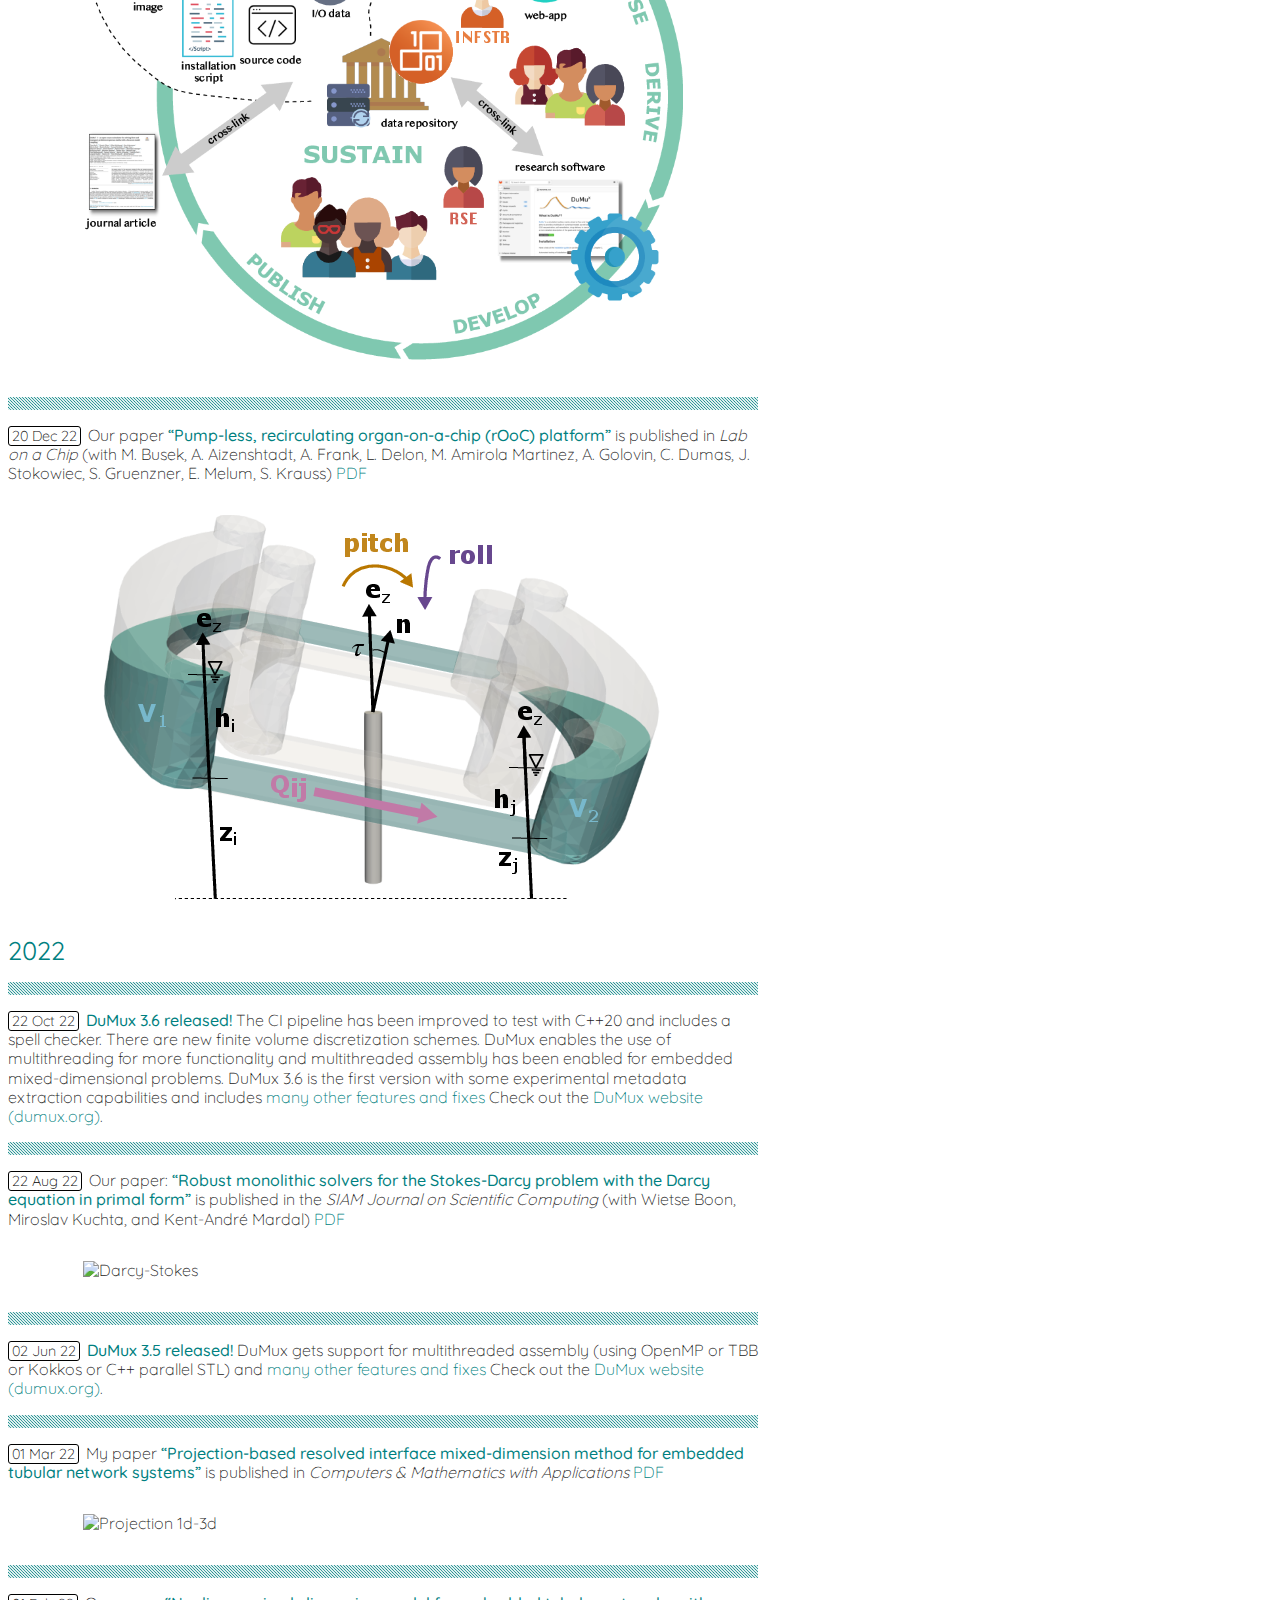
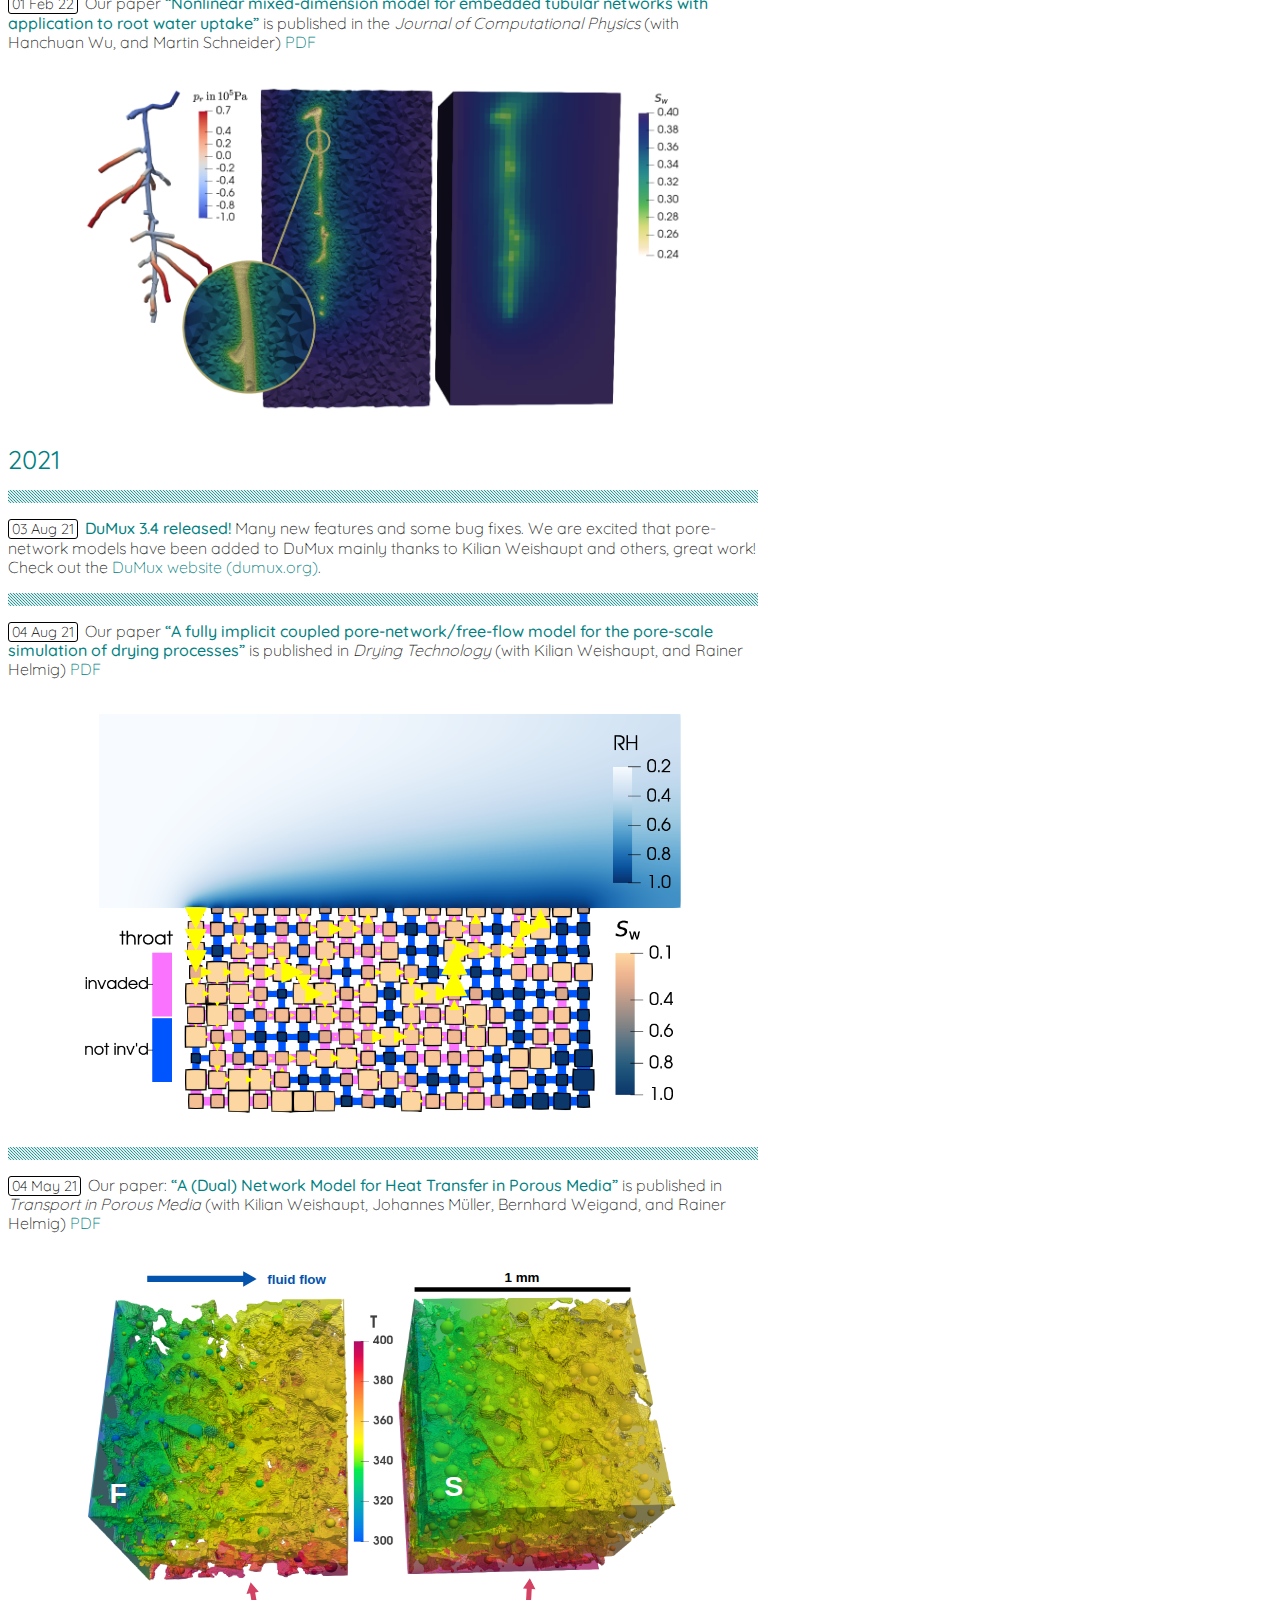
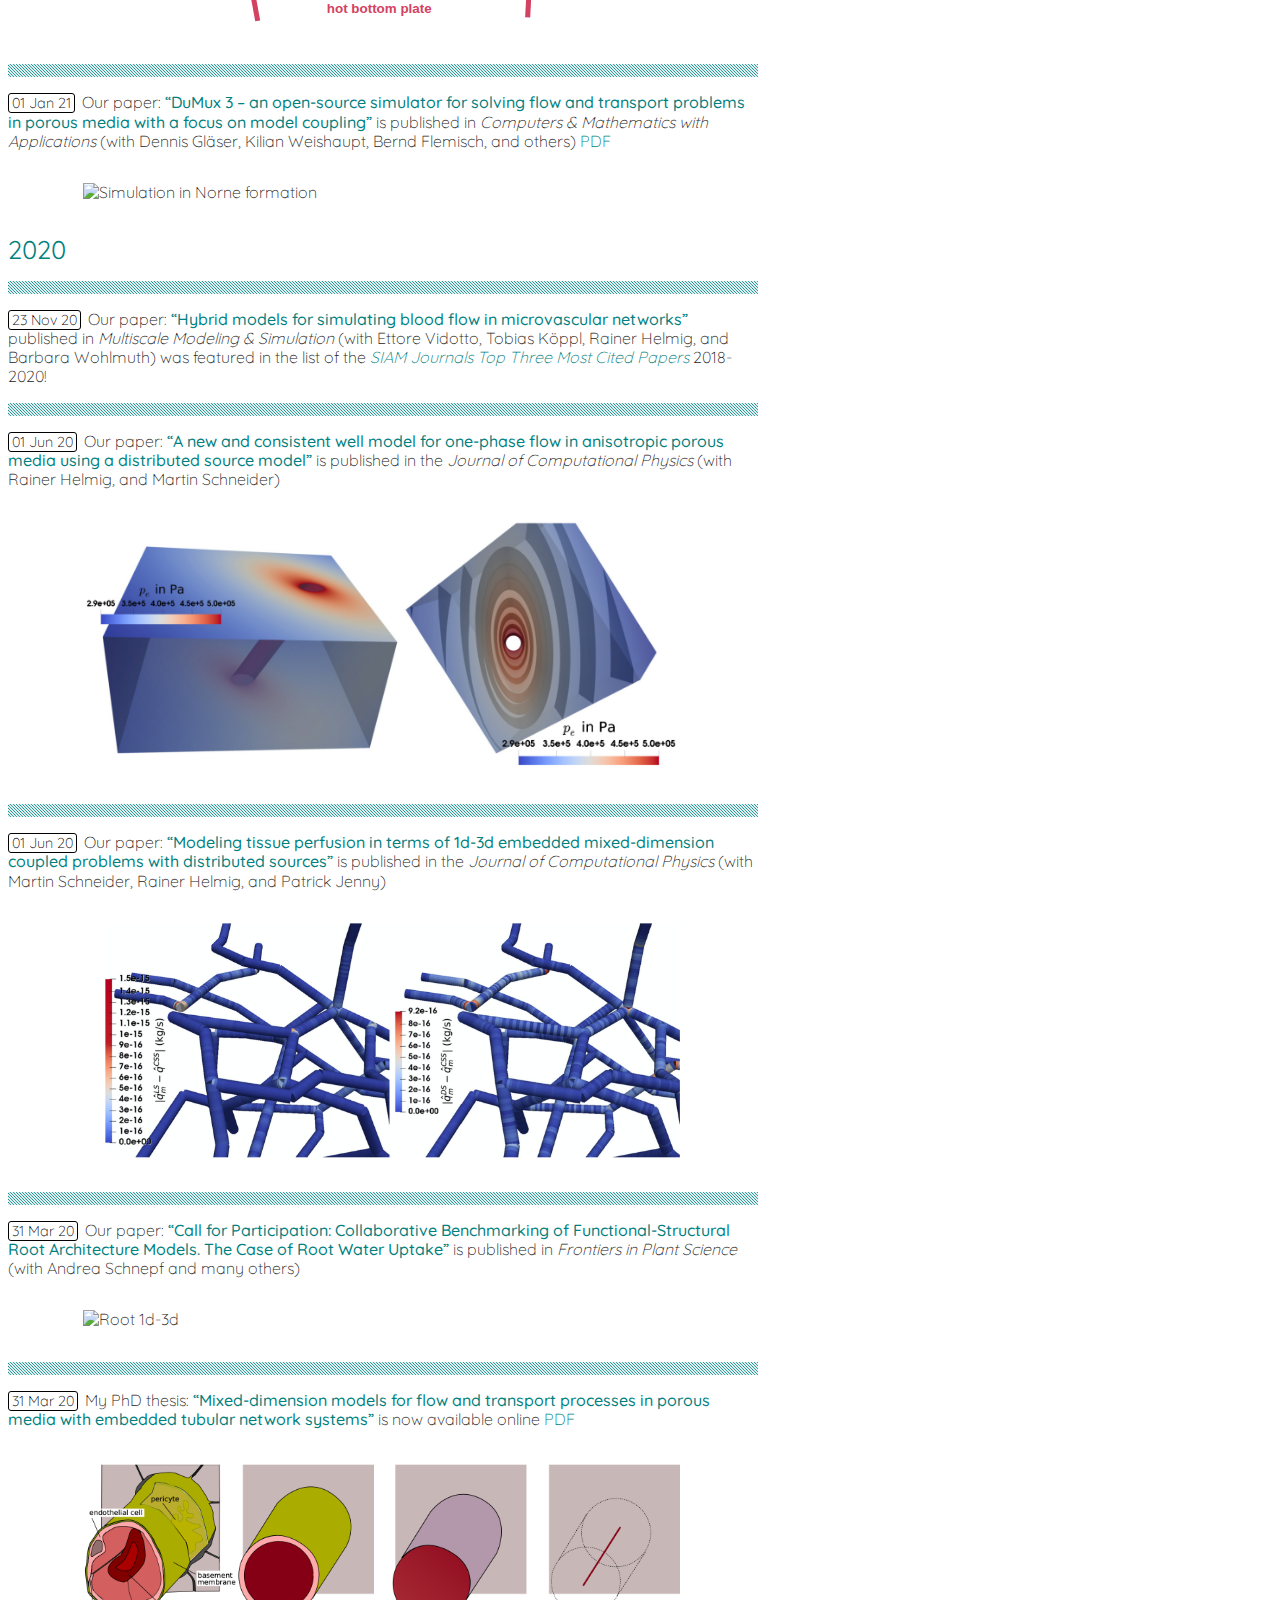
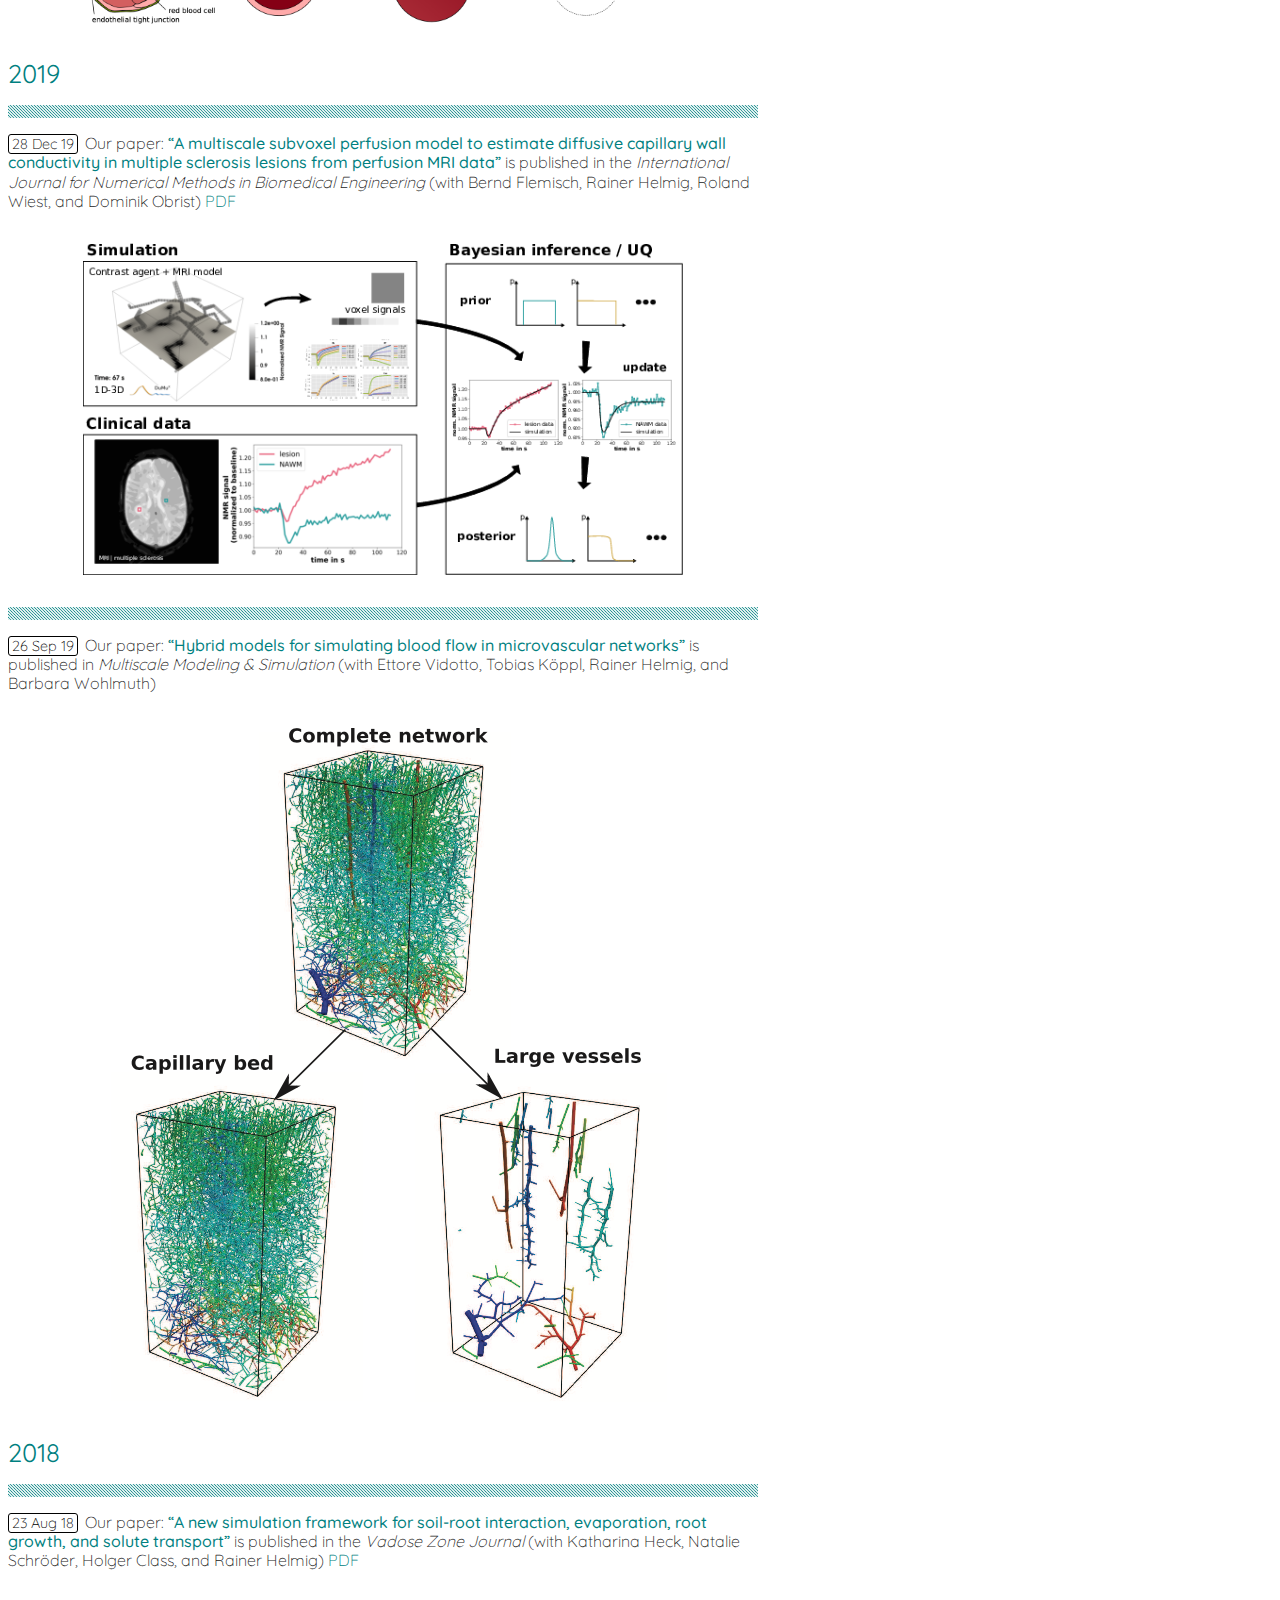
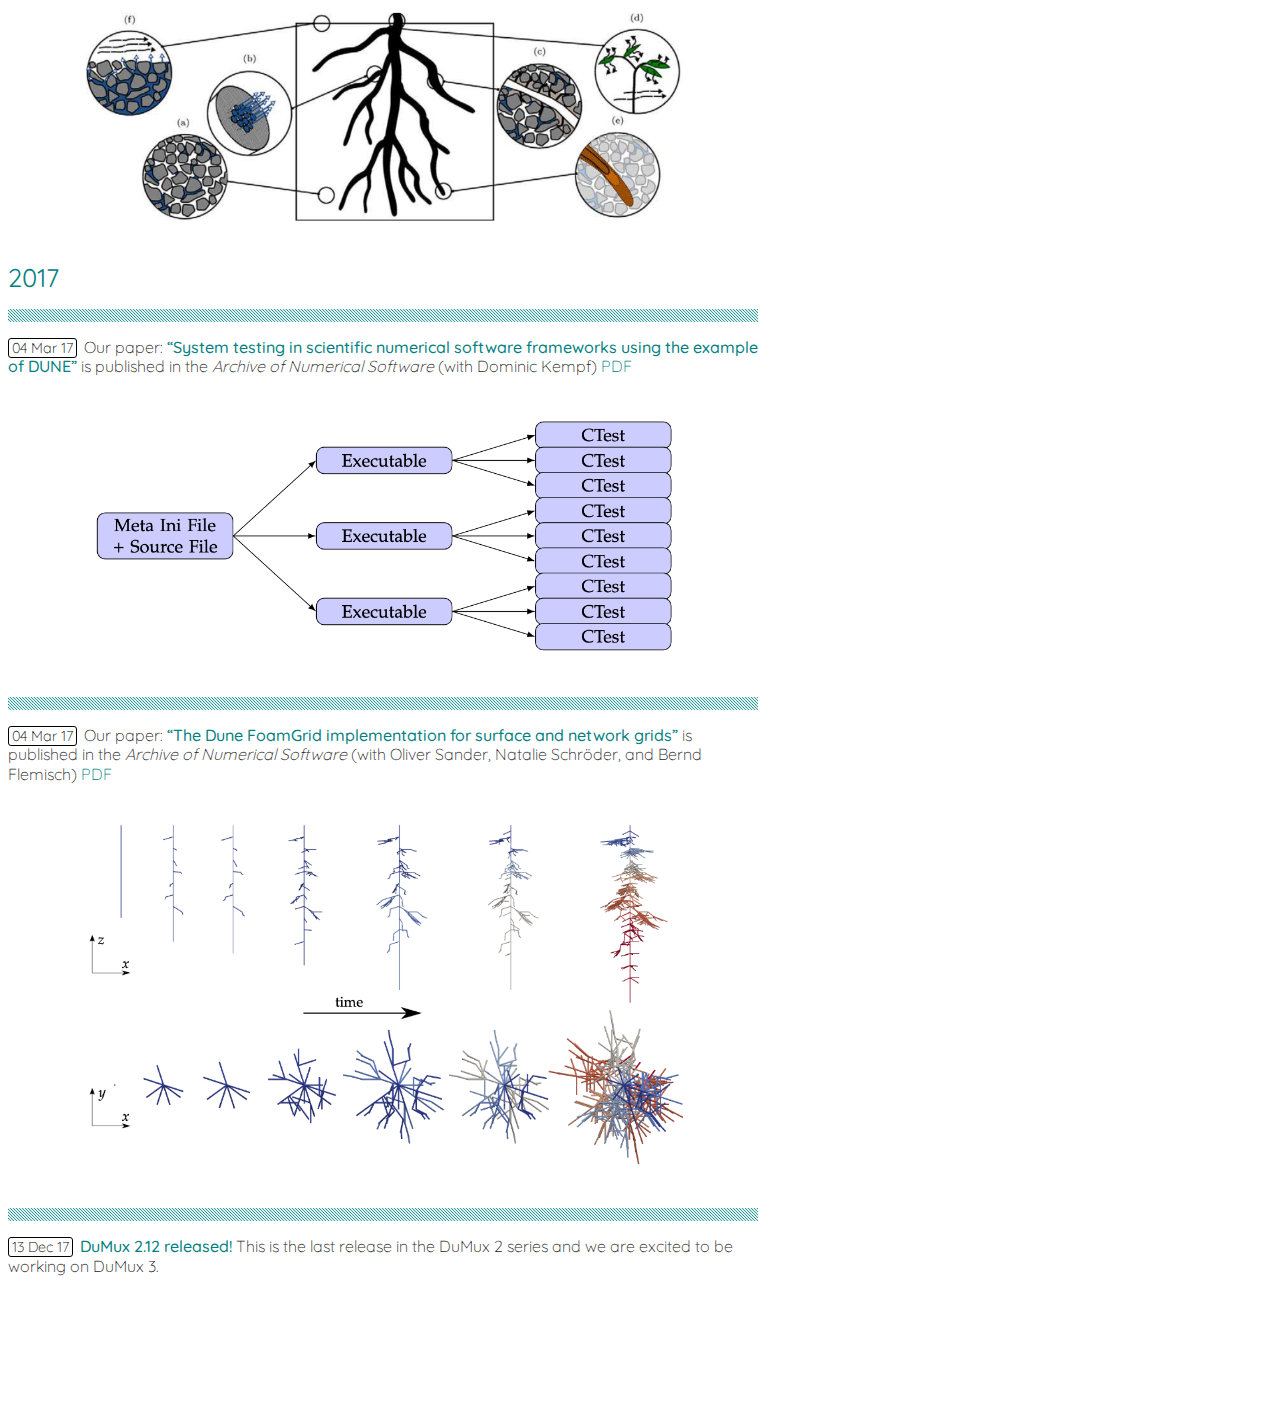
==== commit 42499d87: "Update site" ====
--- a/news/index.html
+++ b/news/index.html
@@ -108,6 +108,13 @@
 <div id="content">
 <div class="container bottom-footer-margin">
     <h2 id="2024">2024</h2>
+<hr>
+<p><span class="date">23 Dec 24</span>
+Our preprint <a href="https://doi.org/10.1101/2024.12.23.630163">__Estimation of fluid flow velocities in cortical brain tissue driven by the microvasculature
+__</a> is available on bioRxiv (with Kent-André Mardal).
+Fluid transport through brain tissue is dynamic, but the basic properties of this flow and its variability are poorly characterised. Disturbed fluid transport was linked to Alzheimer’s disease. Moreover, fluid flow may be exploited to administer drugs to the brain. Using computer simulations, we estimate bulk flow velocities in the gray matter functional brain tissue due to changes in blood pressure and solute concentrations in unseen detail. We show that microvessel pulsations as filtration across the blood capillaries are potentially potent drivers of fluid flow in brain tissue.
+<a href="https://www.biorxiv.org/content/10.1101/2024.12.23.630163v1.full.pdf"><i class="fa fa-file"></i> PDF</a></p>
+<img src="/velocity_different_heights_small.png" alt="Velocity simulation microvessels" style="min-width: 80%;"/>
 <hr>
 <p><span class="date">9 Jul 24</span>
 <a href="https://git.iws.uni-stuttgart.de/dumux-repositories/dumux/-/tags/3.9.0"><strong>DuMux 3.9 released!</strong></a>
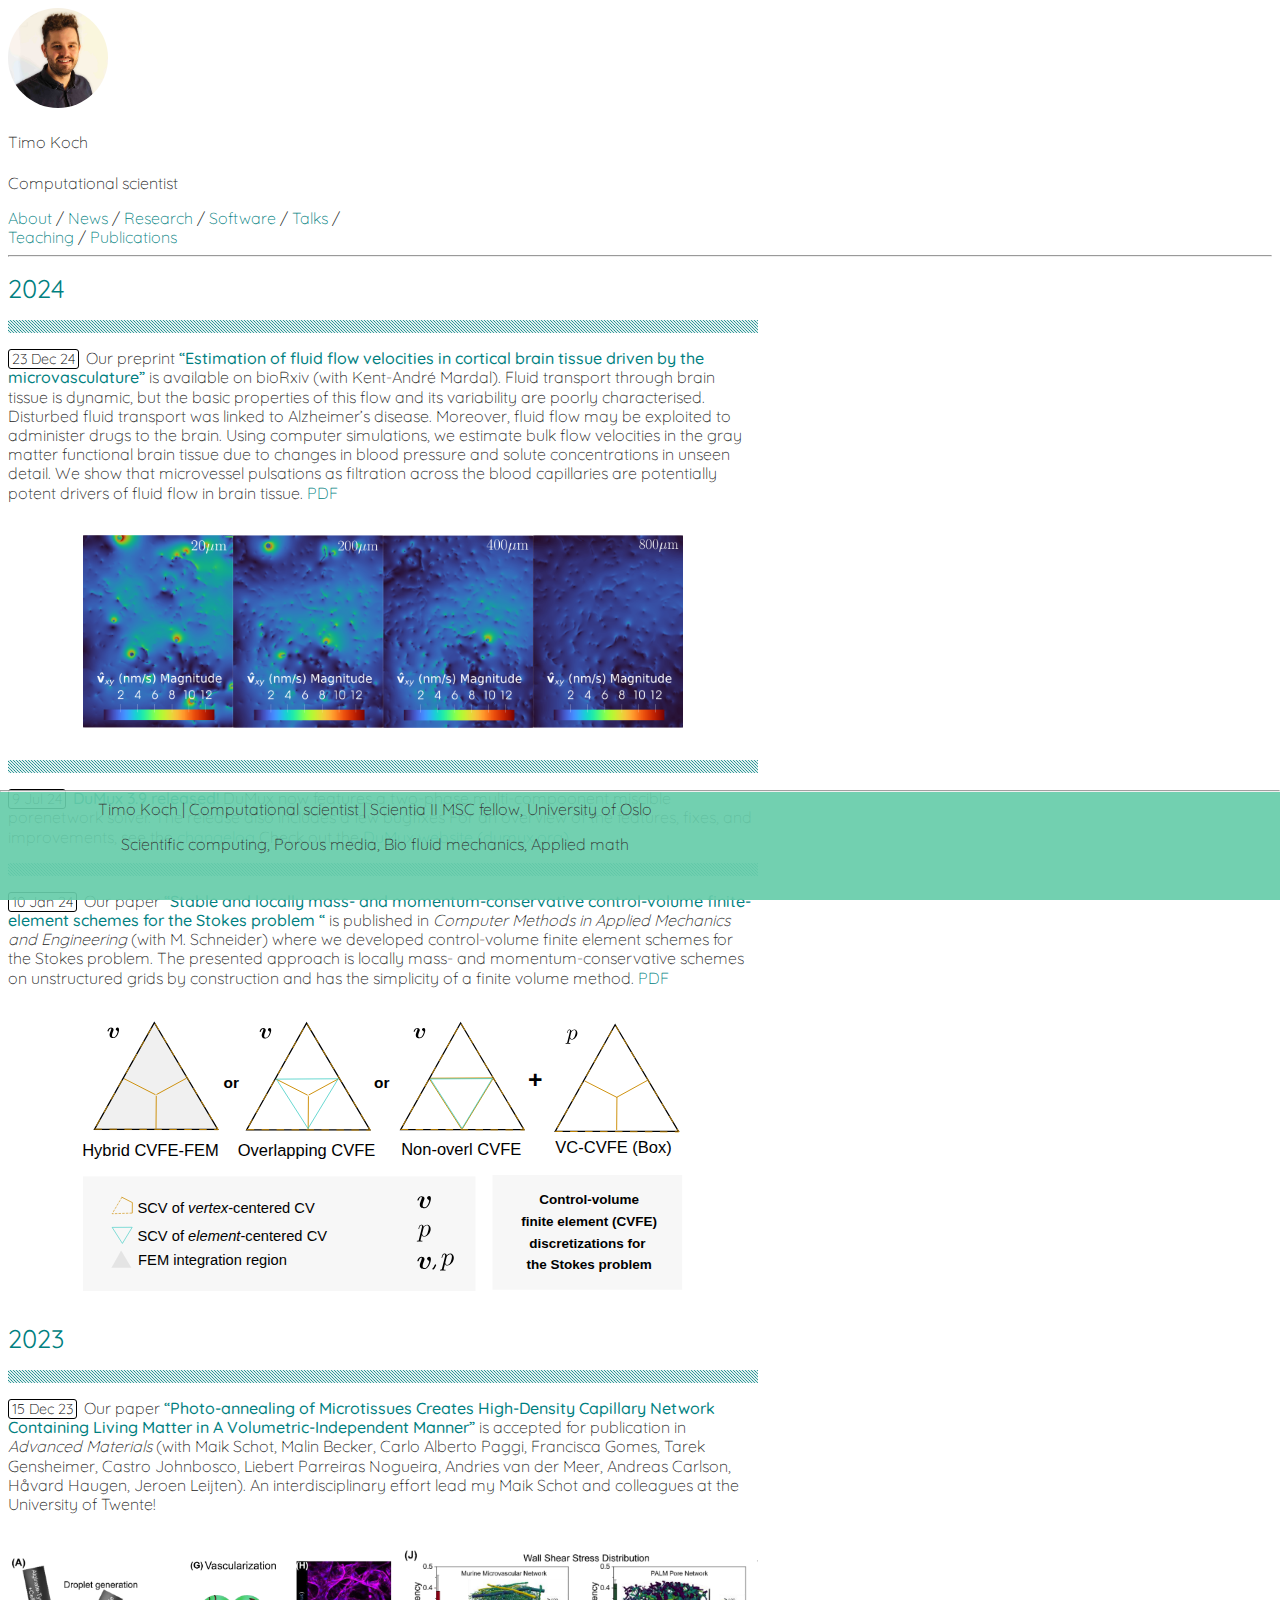
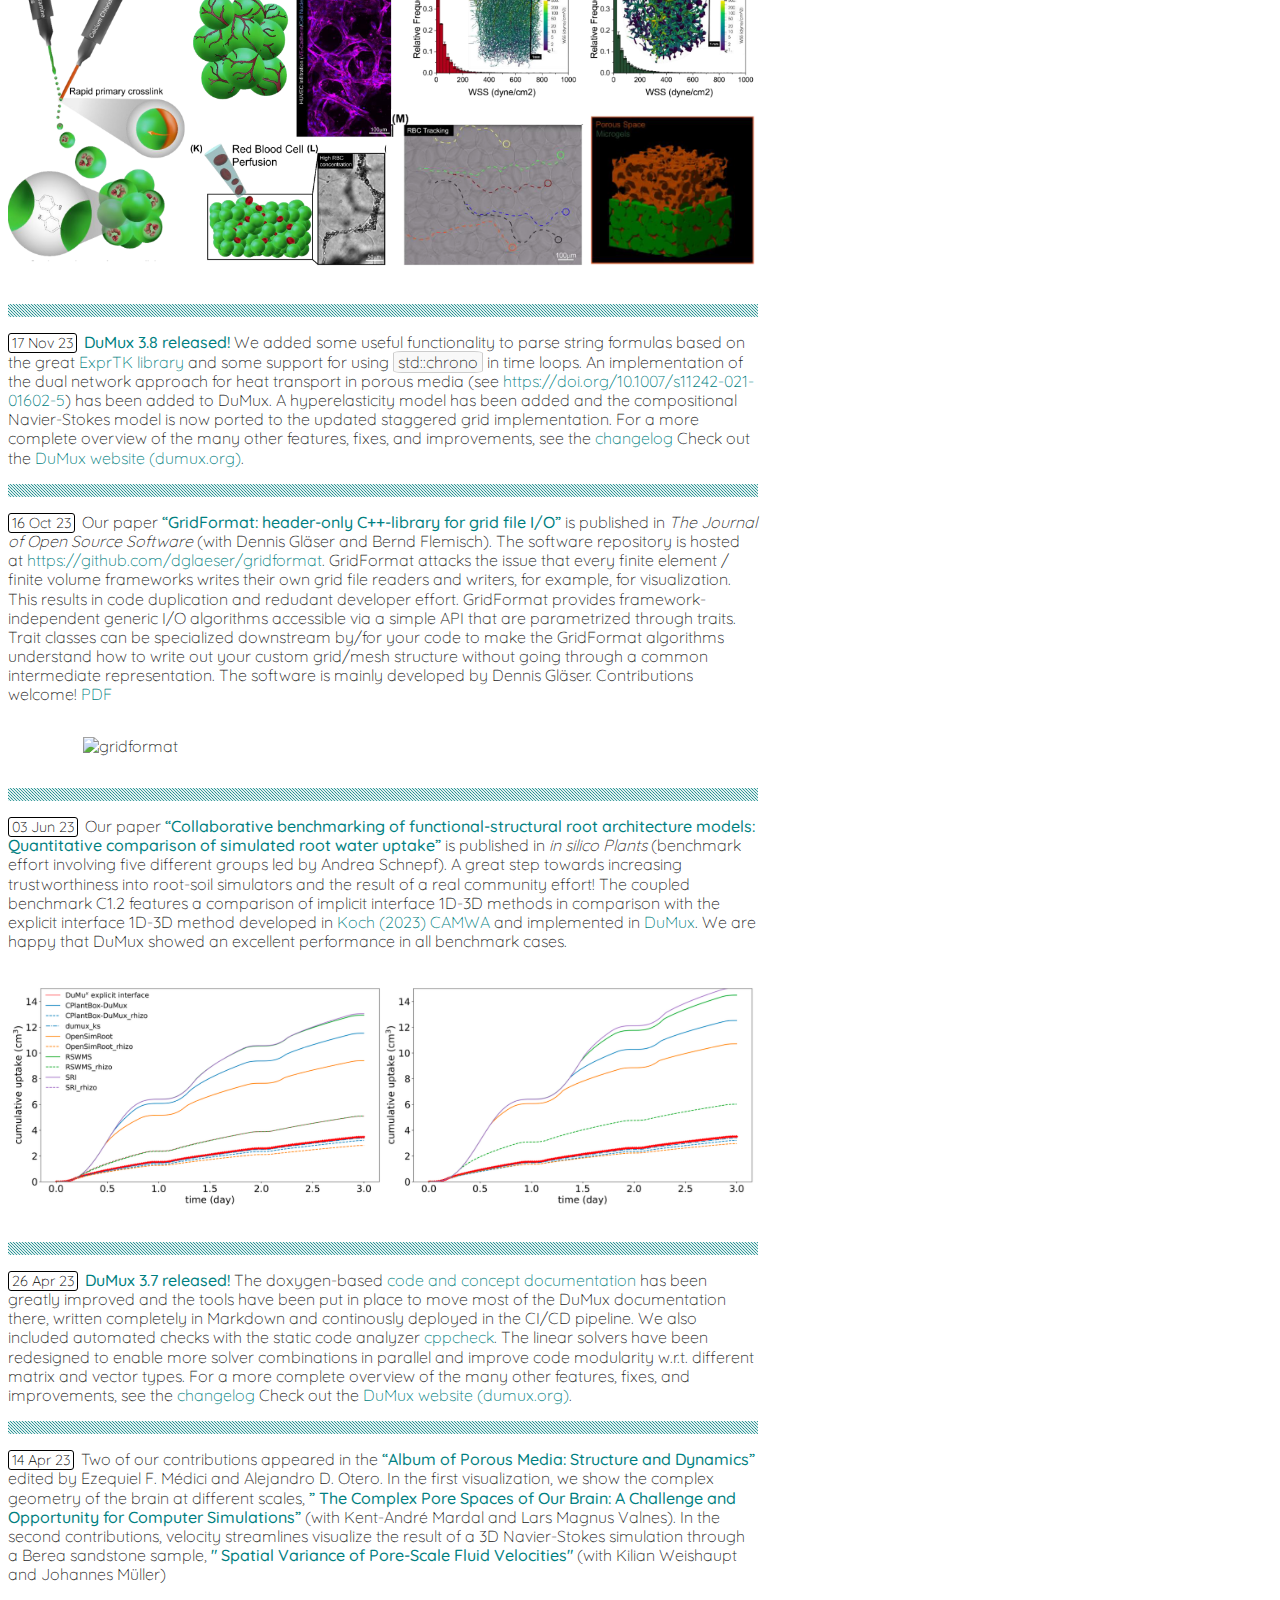
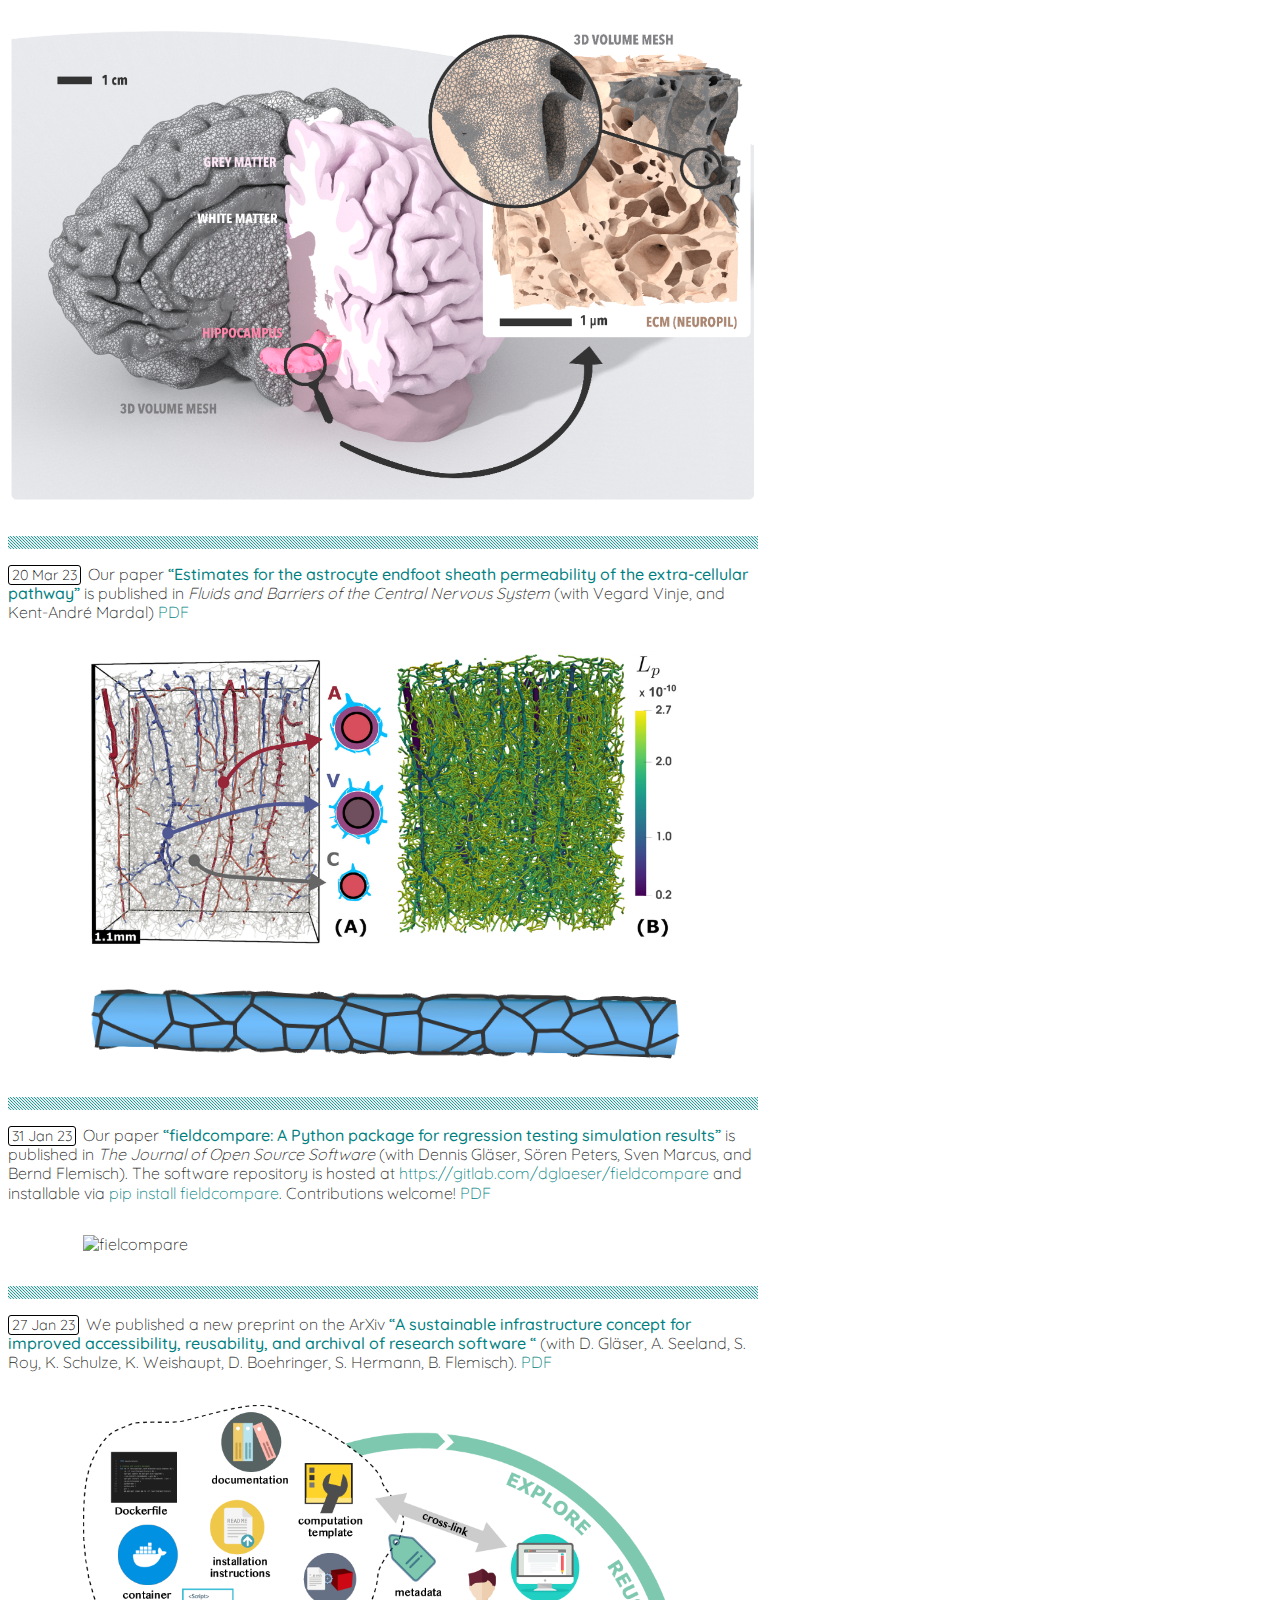
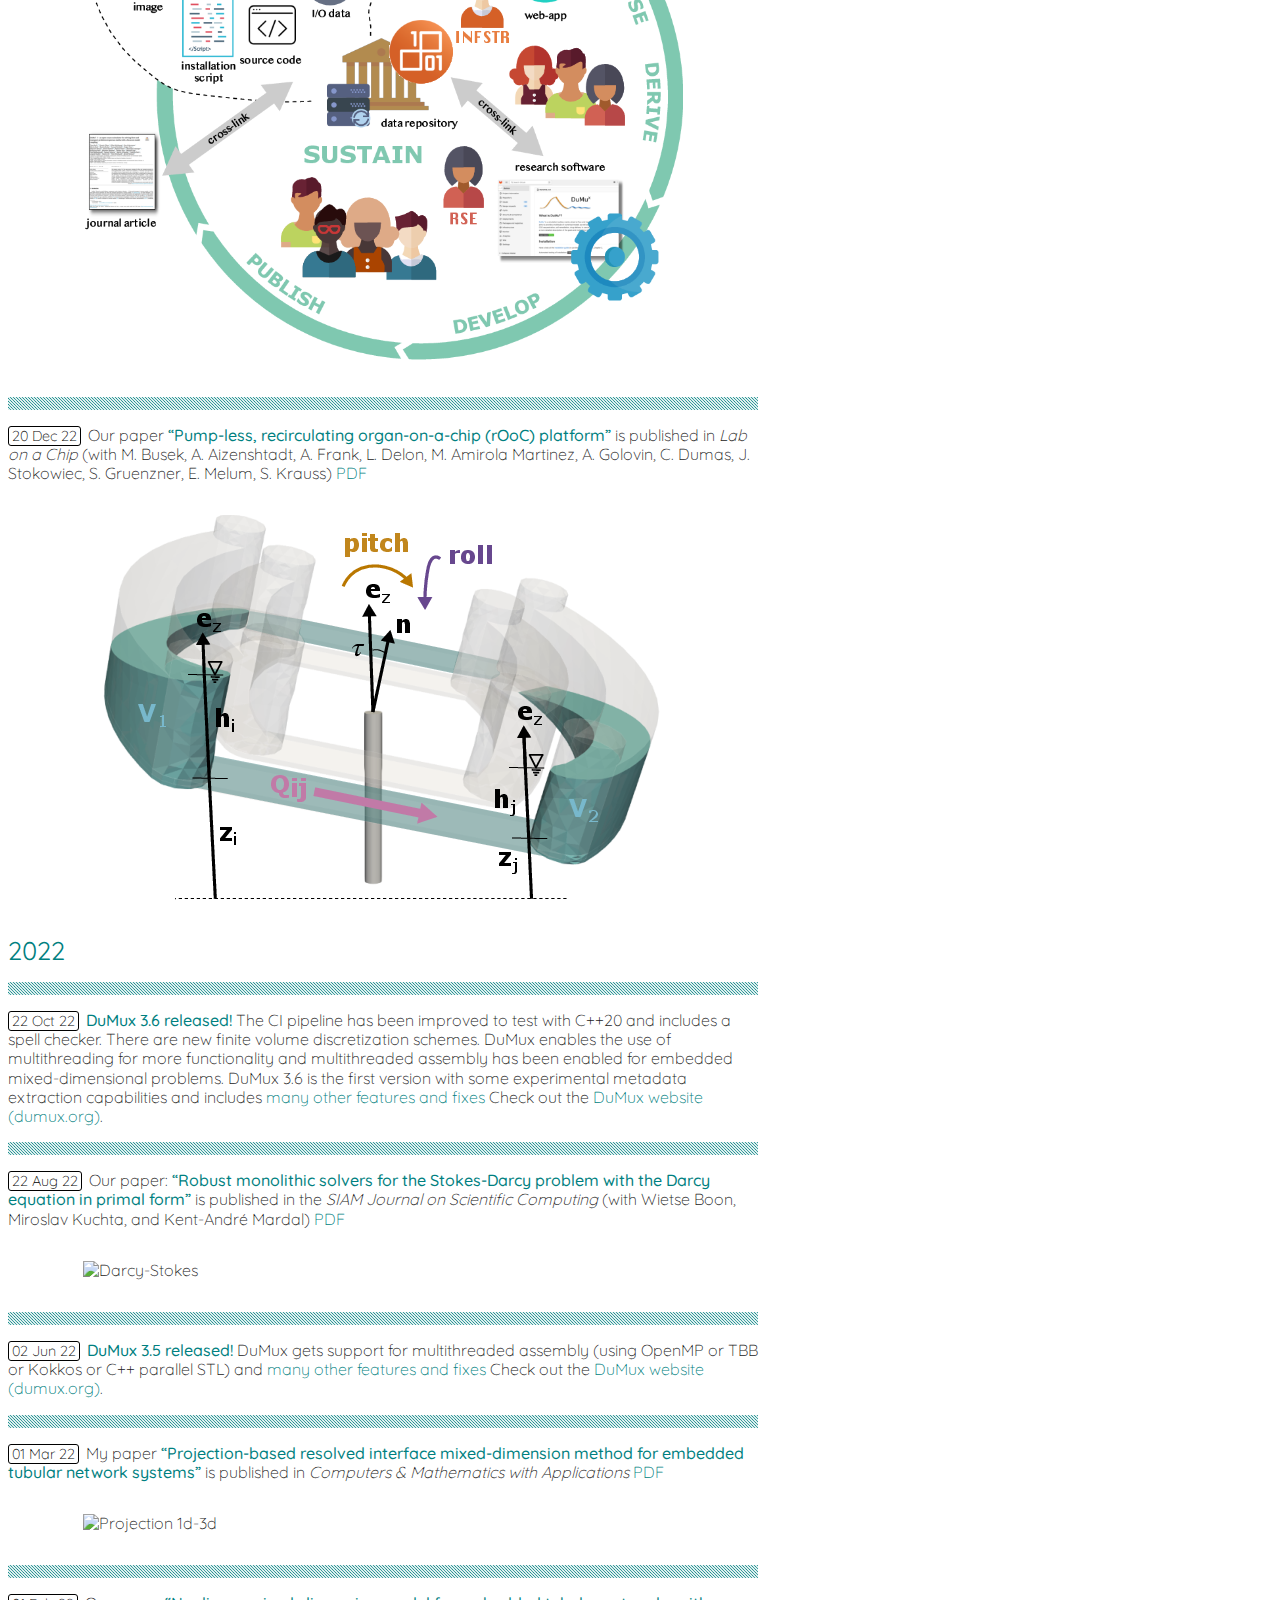
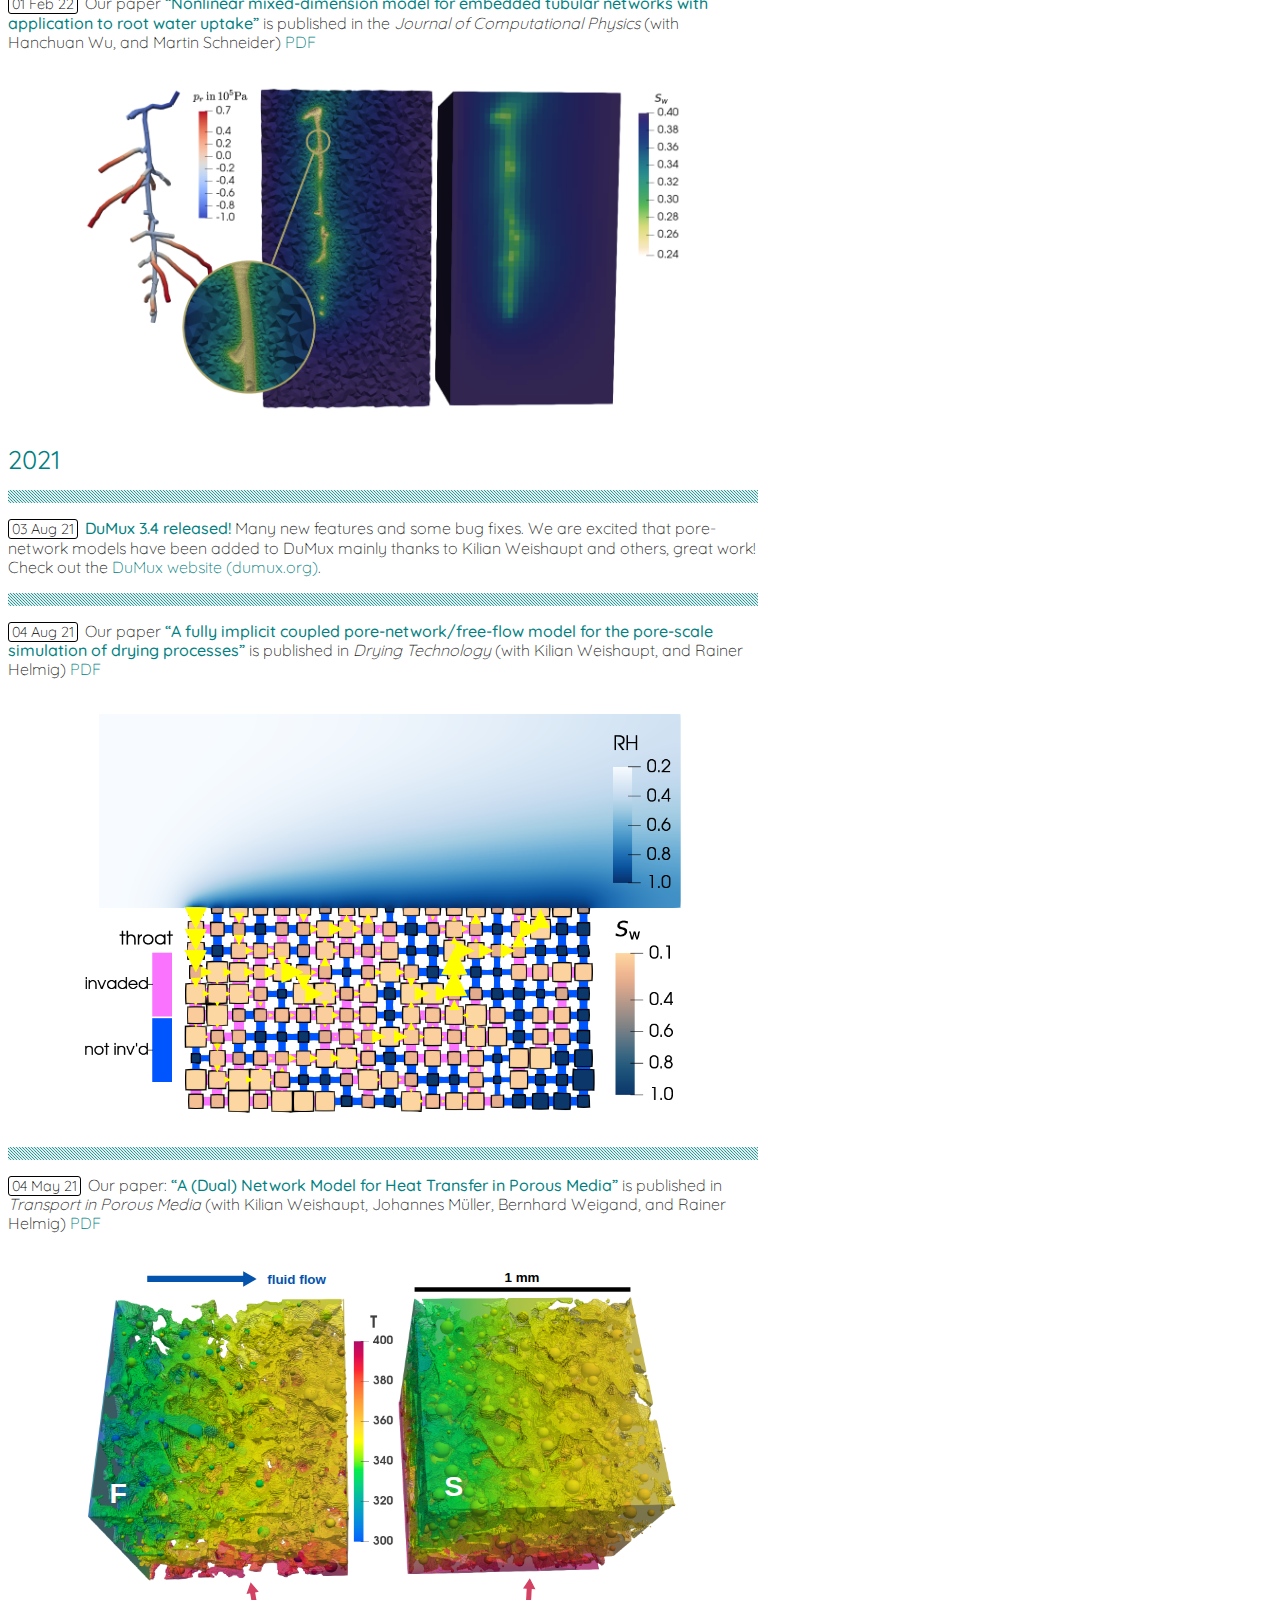
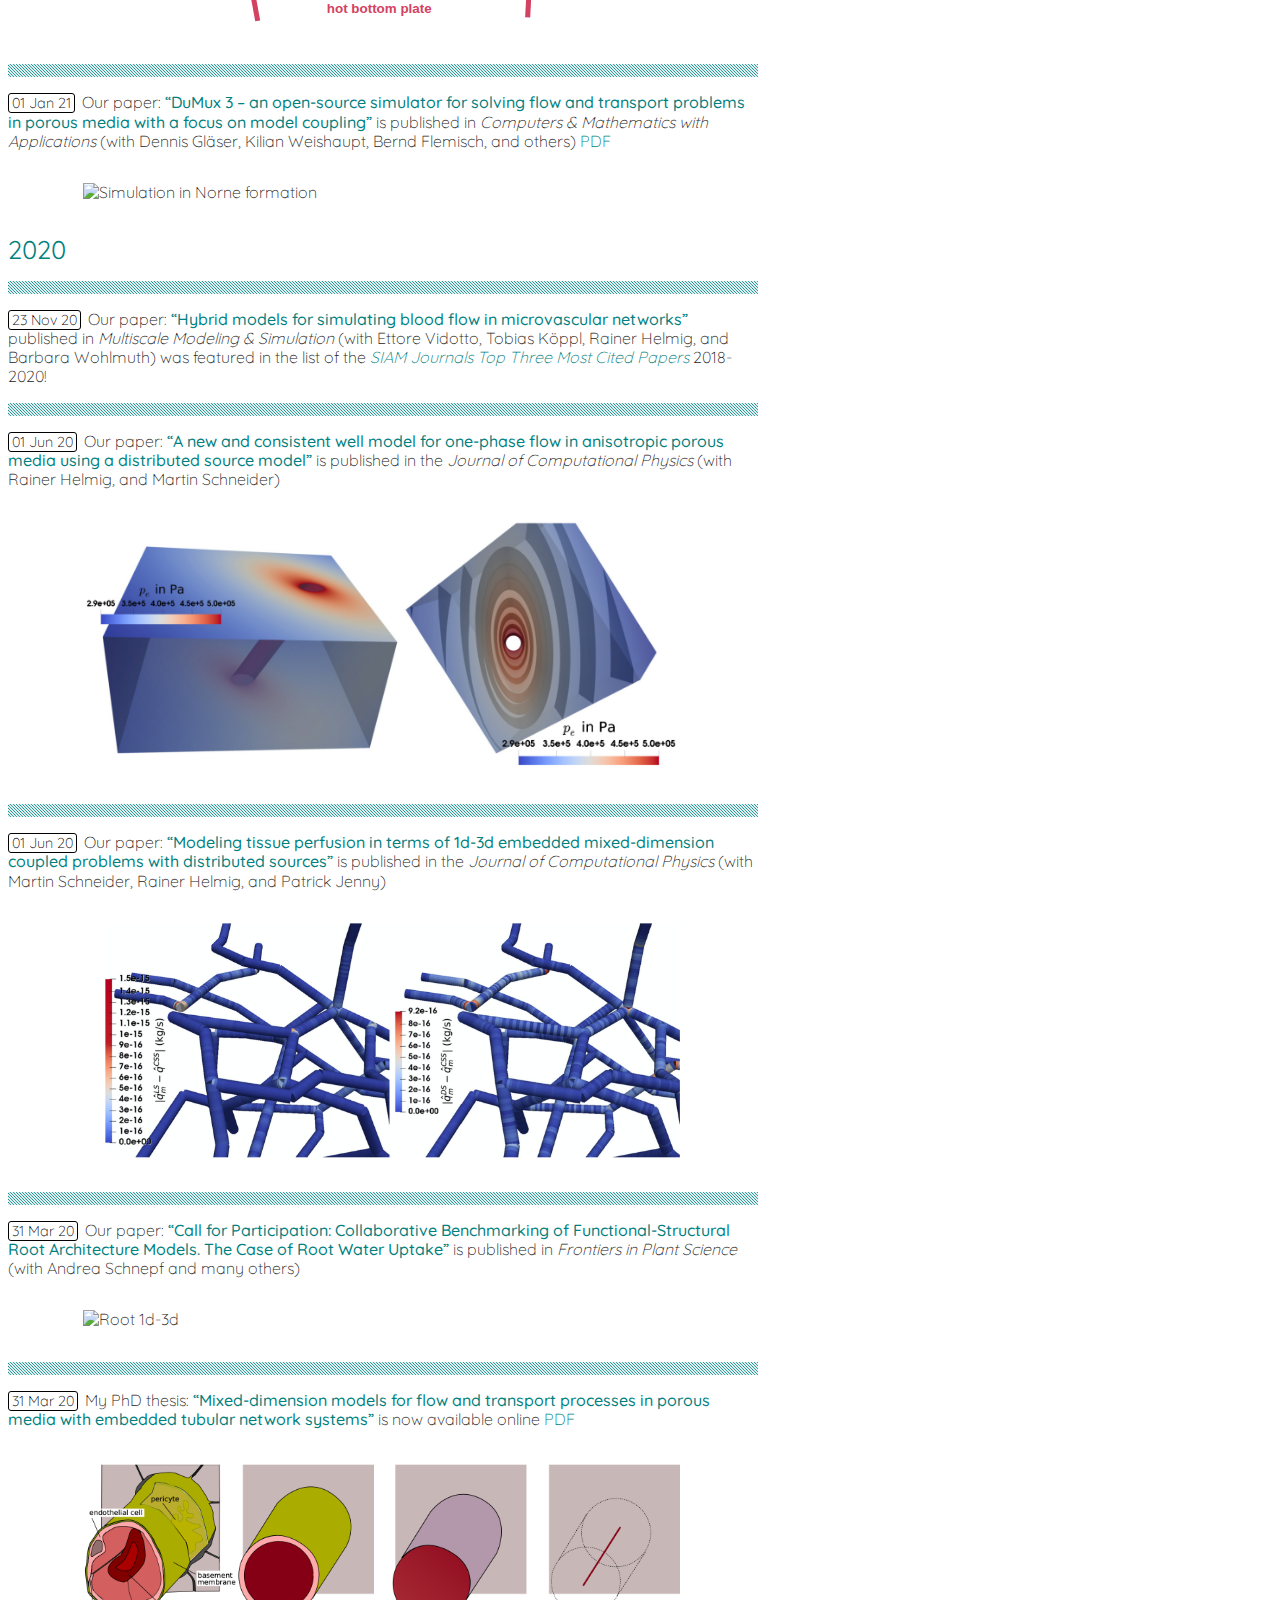
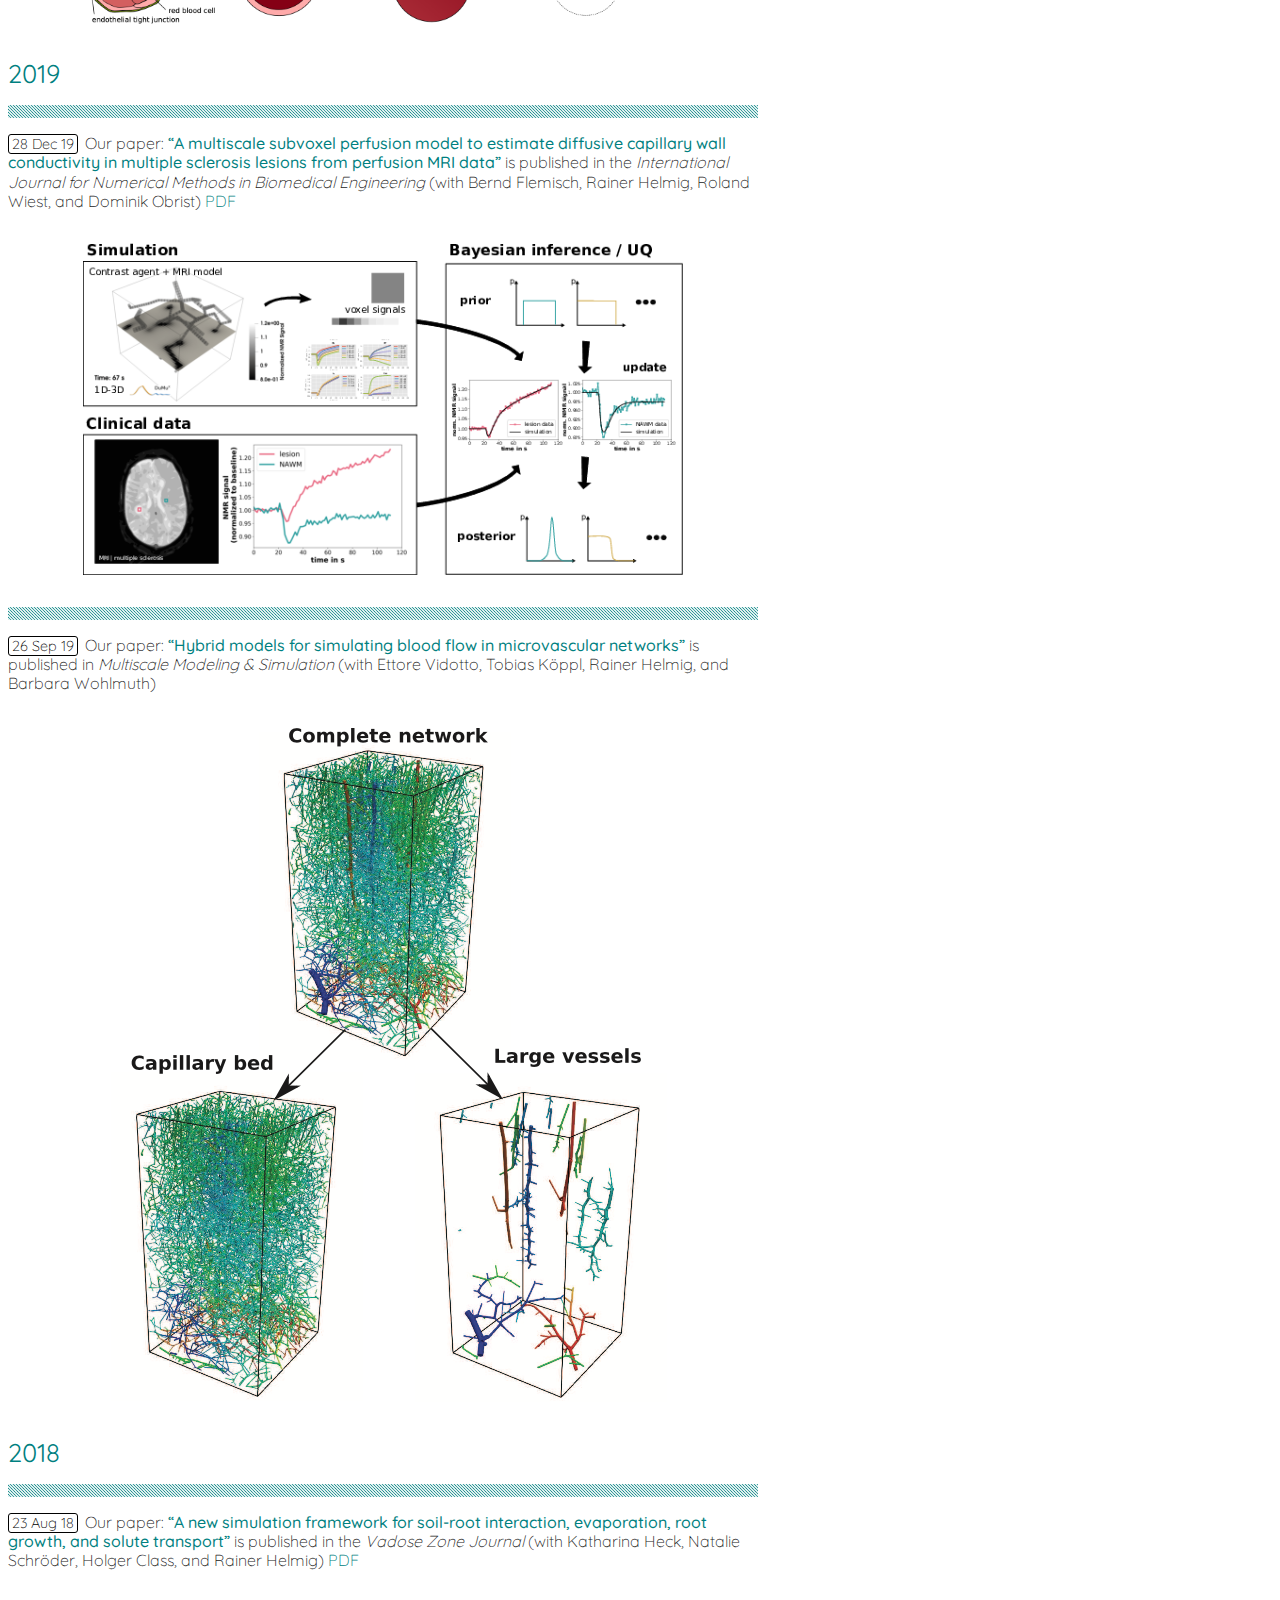
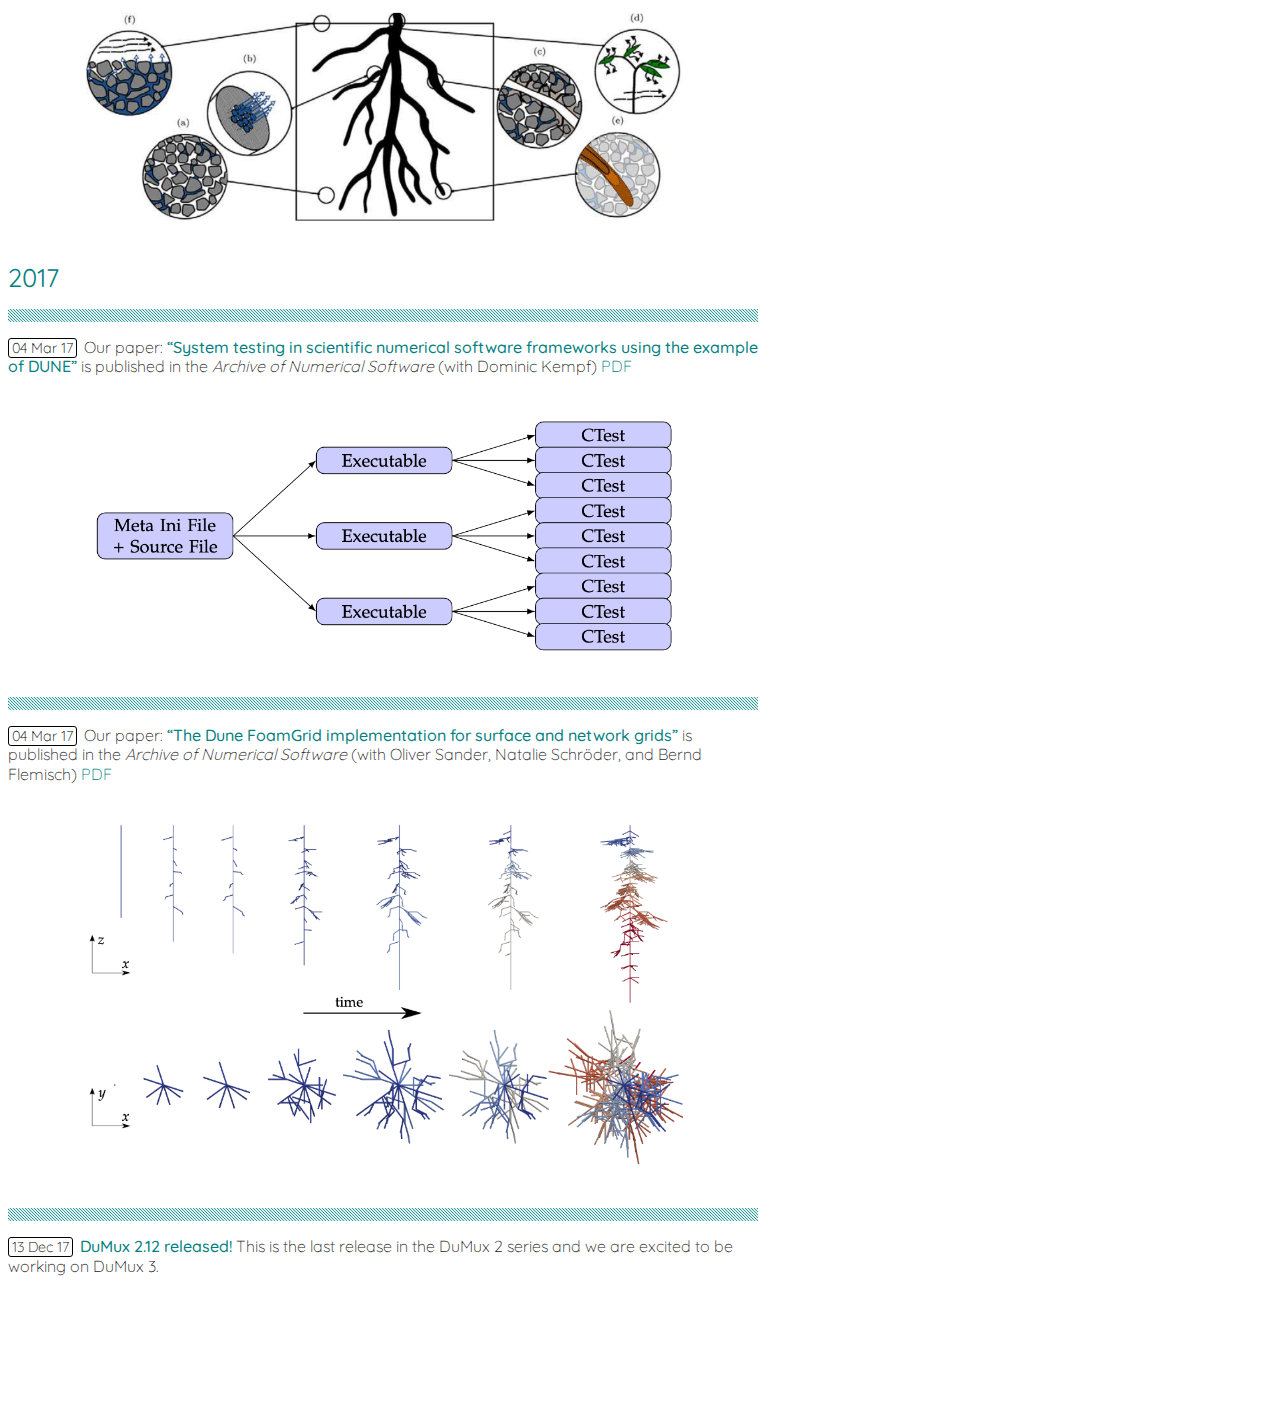
==== commit a04fd2f5: "Update site" ====
--- a/news/index.html
+++ b/news/index.html
@@ -110,8 +110,7 @@
     <h2 id="2024">2024</h2>
 <hr>
 <p><span class="date">23 Dec 24</span>
-Our preprint <a href="https://doi.org/10.1101/2024.12.23.630163">__Estimation of fluid flow velocities in cortical brain tissue driven by the microvasculature
-__</a> is available on bioRxiv (with Kent-André Mardal).
+Our preprint <a href="https://doi.org/10.1101/2024.12.23.630163"><strong>&ldquo;Estimation of fluid flow velocities in cortical brain tissue driven by the microvasculature&rdquo;</strong></a> is available on bioRxiv (with Kent-André Mardal).
 Fluid transport through brain tissue is dynamic, but the basic properties of this flow and its variability are poorly characterised. Disturbed fluid transport was linked to Alzheimer’s disease. Moreover, fluid flow may be exploited to administer drugs to the brain. Using computer simulations, we estimate bulk flow velocities in the gray matter functional brain tissue due to changes in blood pressure and solute concentrations in unseen detail. We show that microvessel pulsations as filtration across the blood capillaries are potentially potent drivers of fluid flow in brain tissue.
 <a href="https://www.biorxiv.org/content/10.1101/2024.12.23.630163v1.full.pdf"><i class="fa fa-file"></i> PDF</a></p>
 <img src="/velocity_different_heights_small.png" alt="Velocity simulation microvessels" style="min-width: 80%;"/>
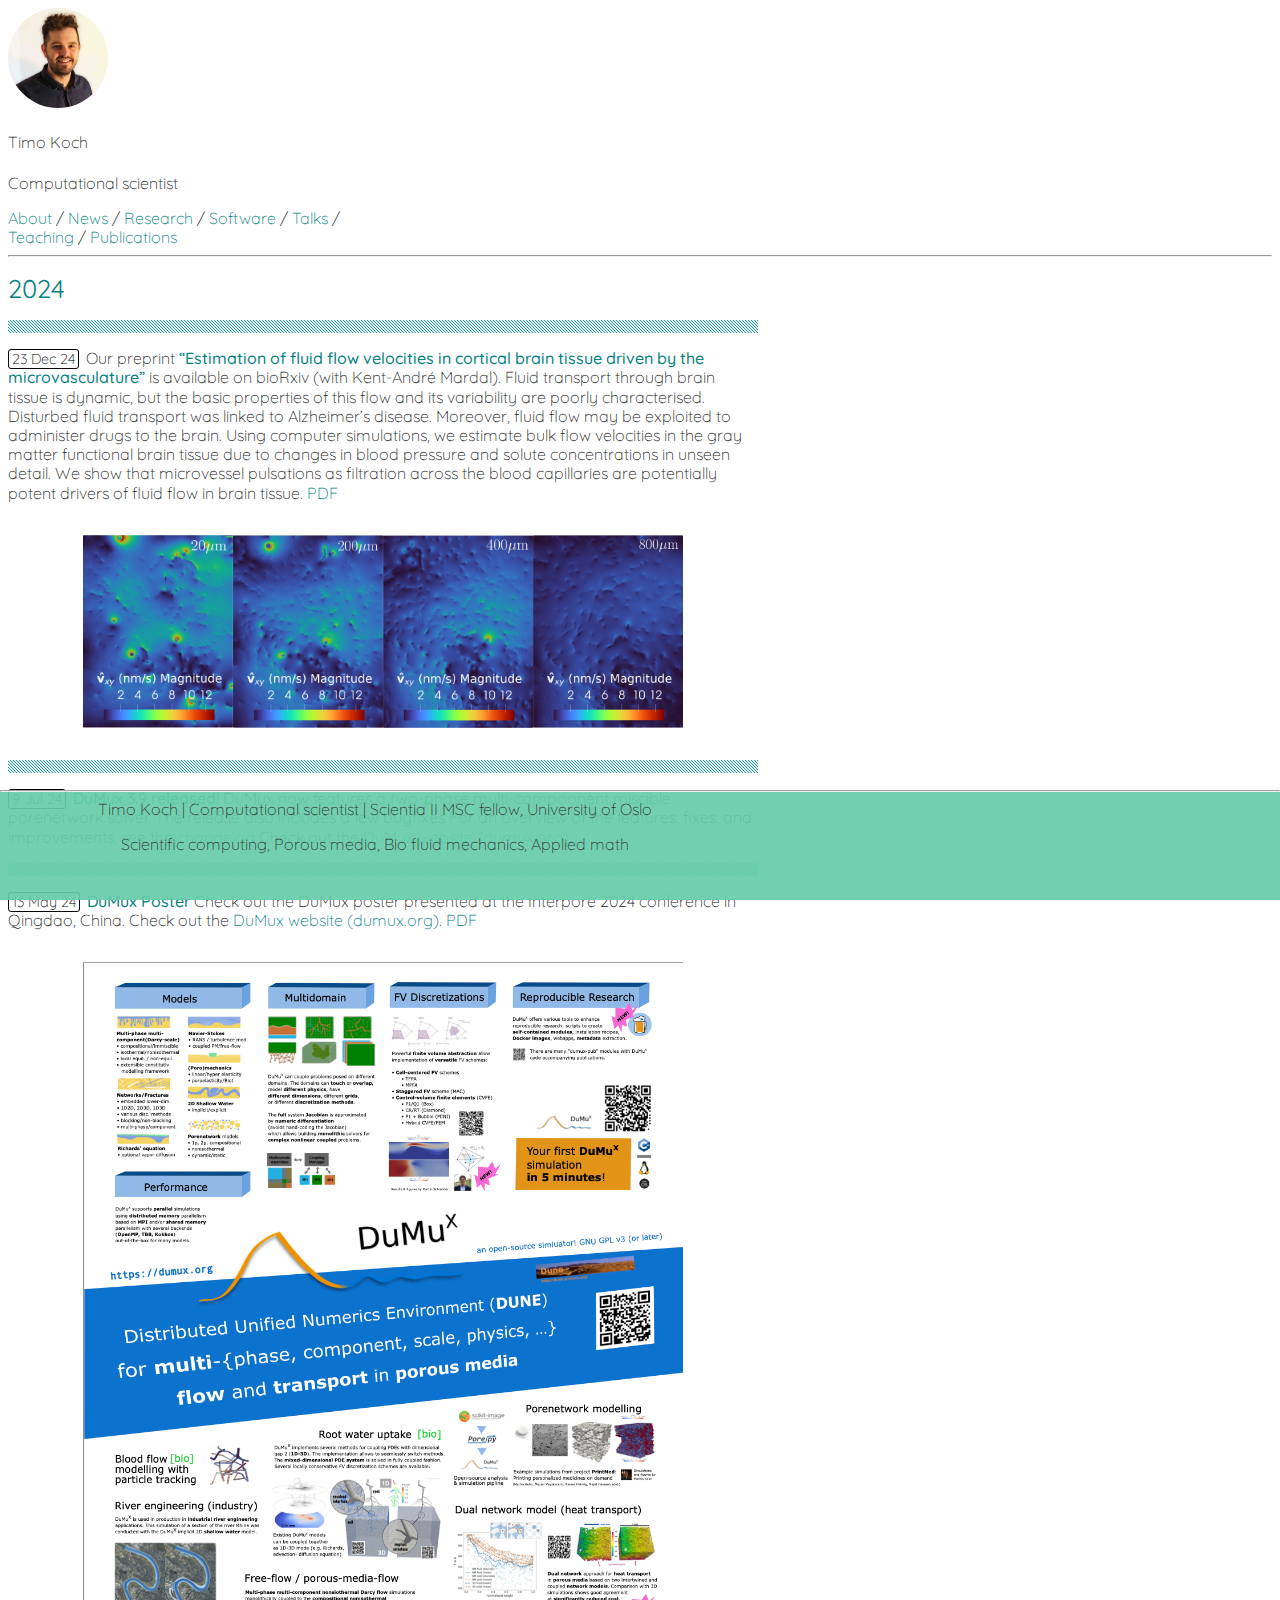
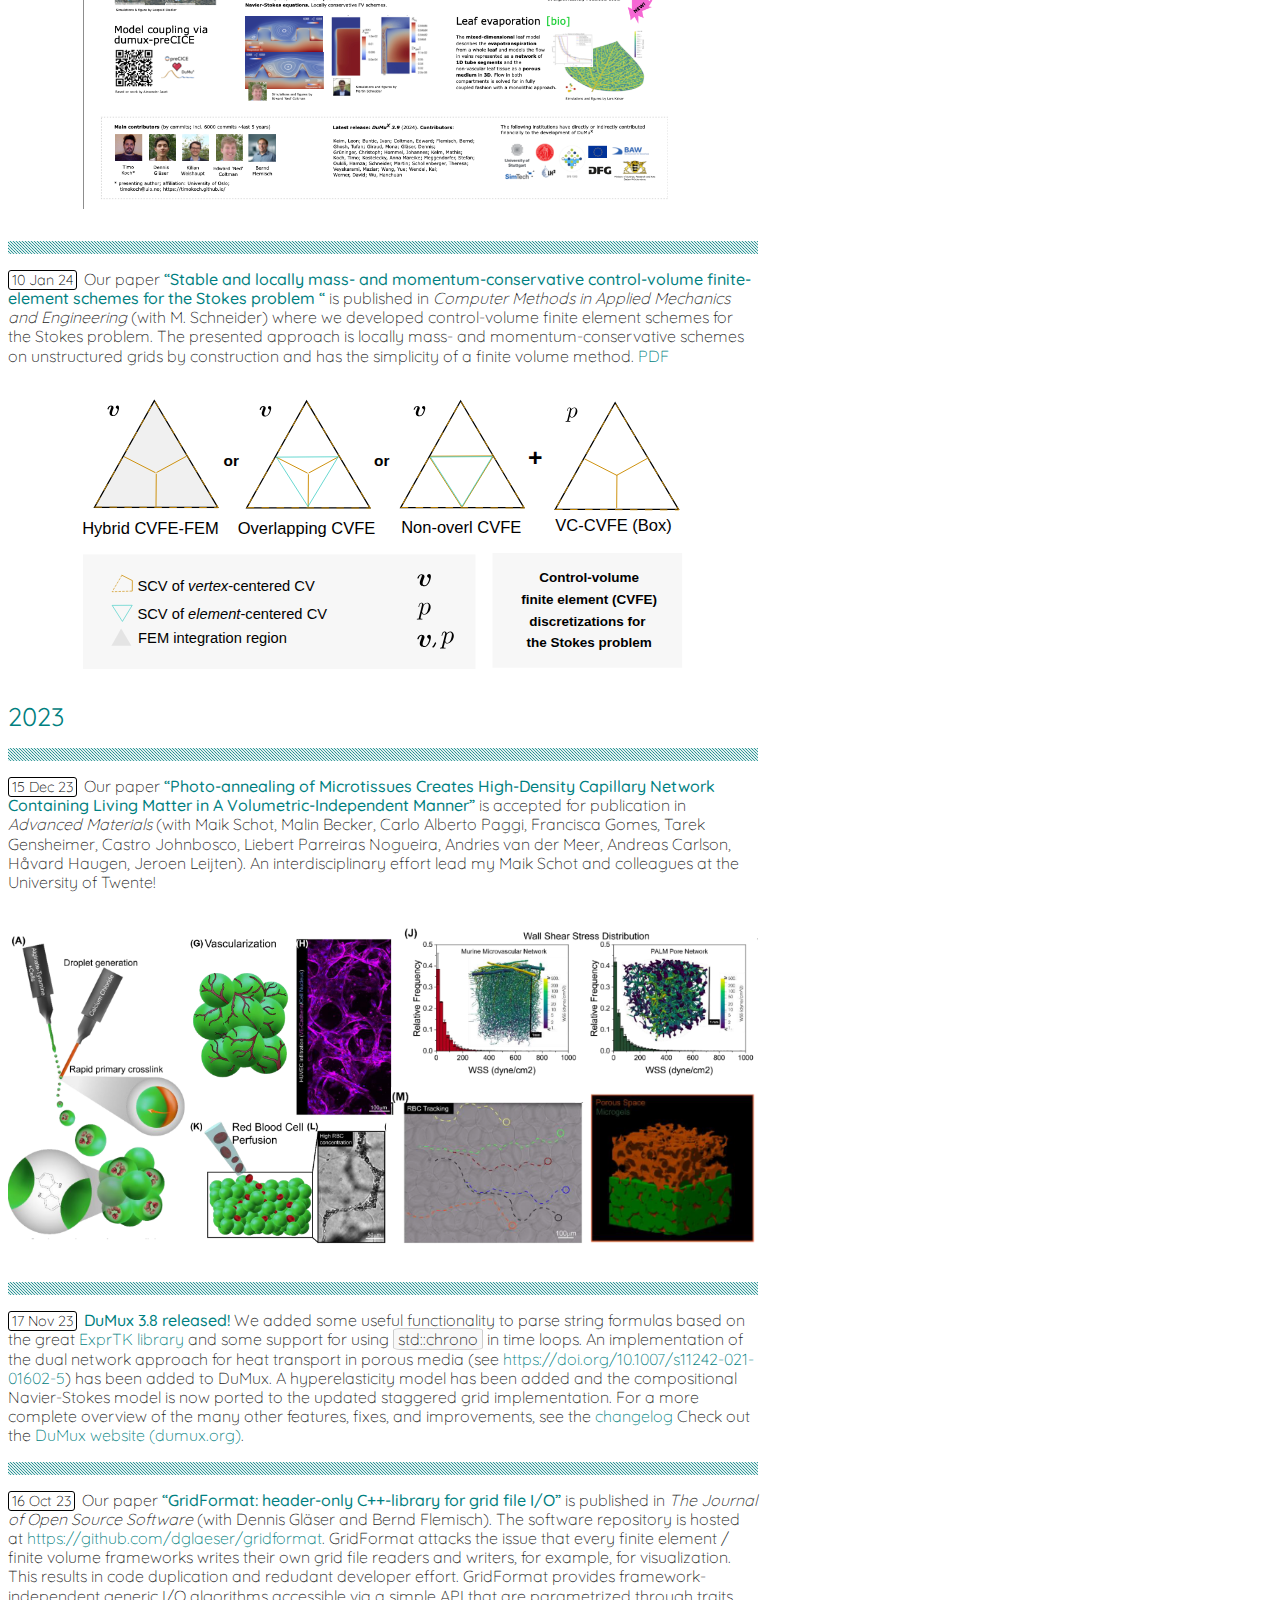
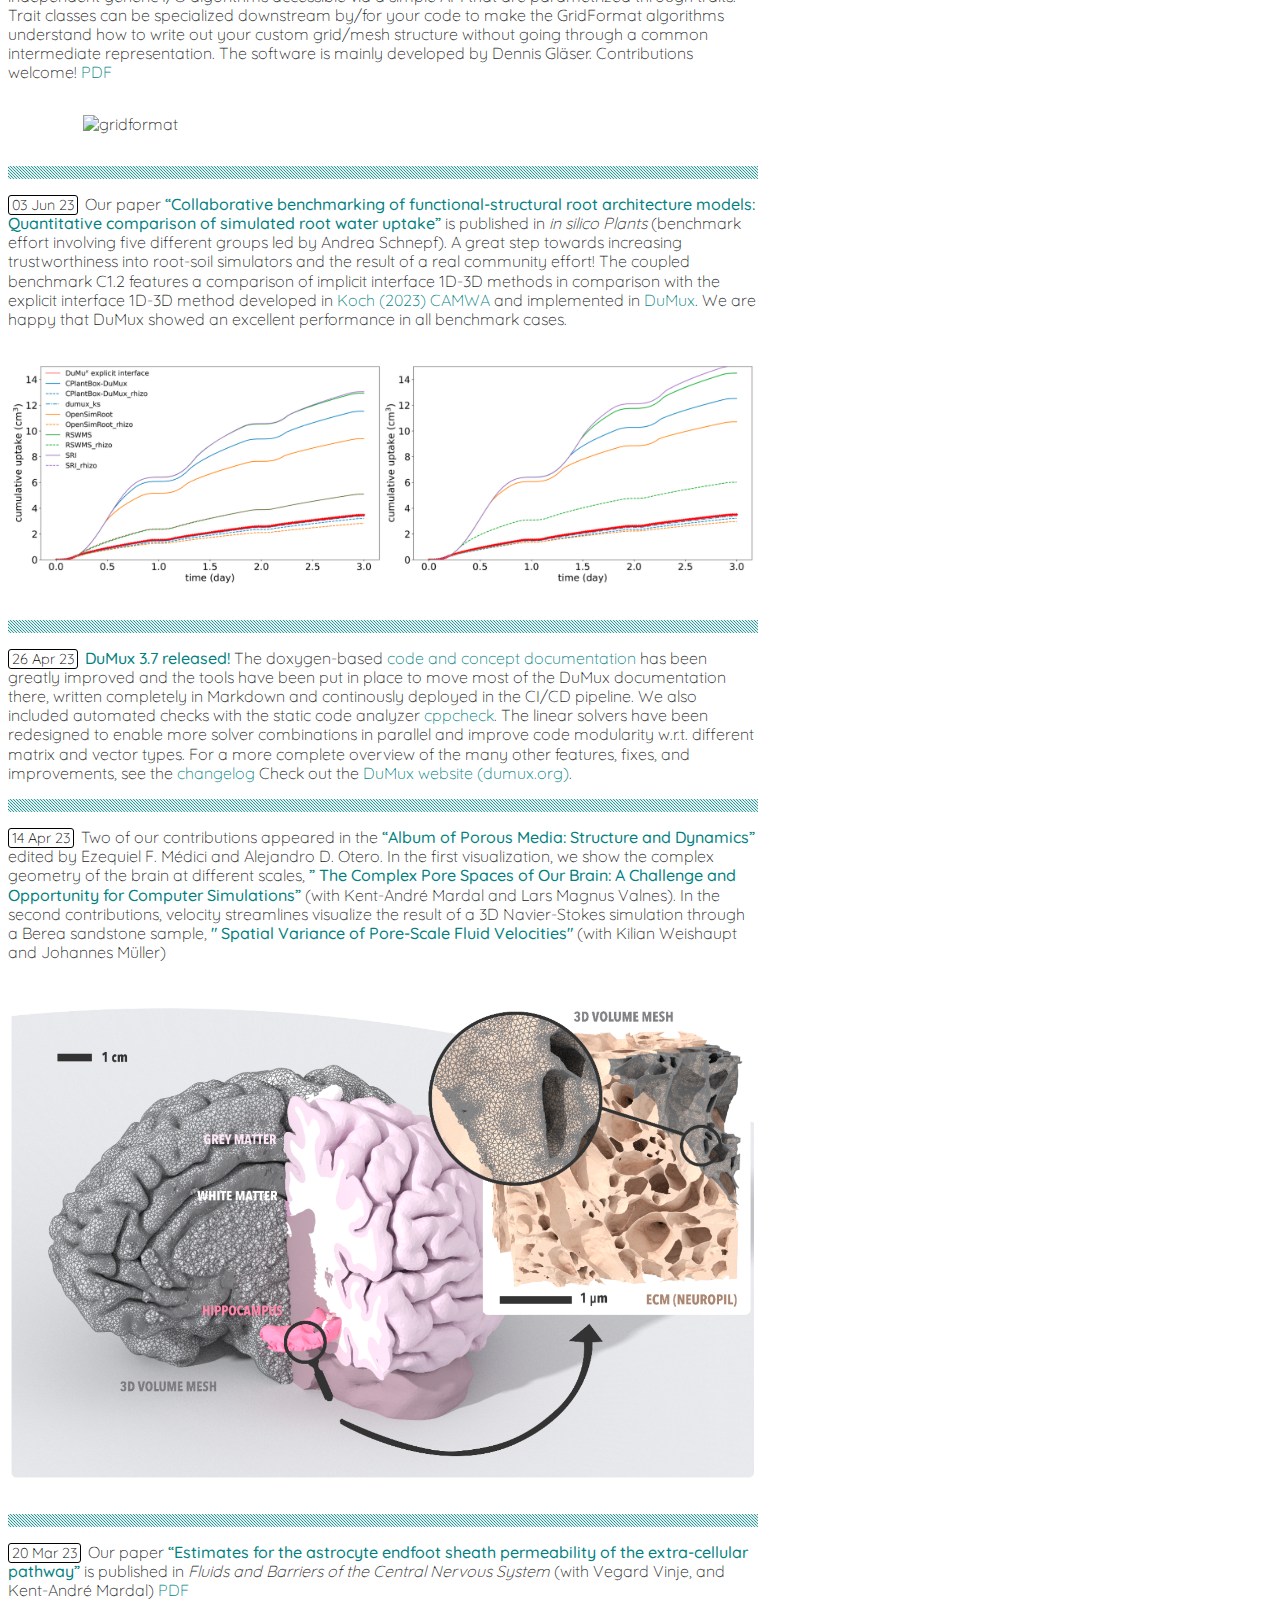
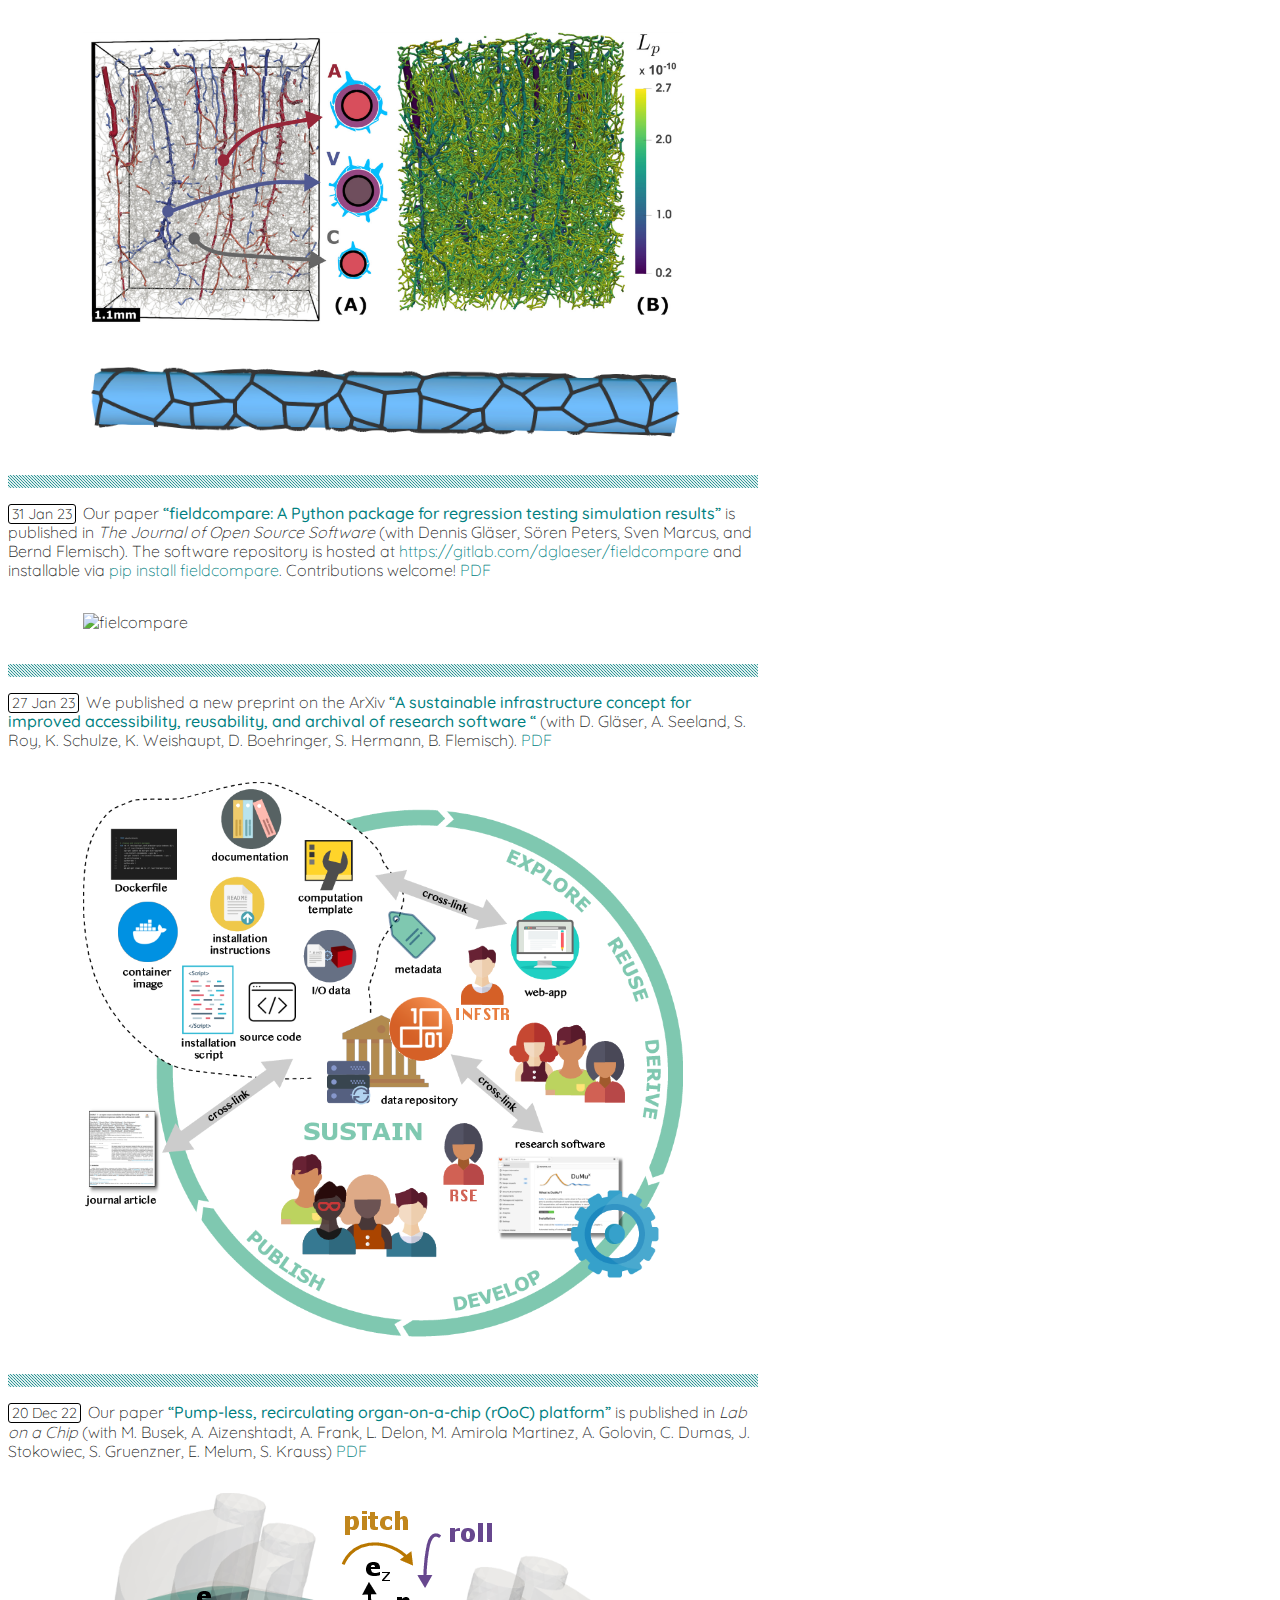
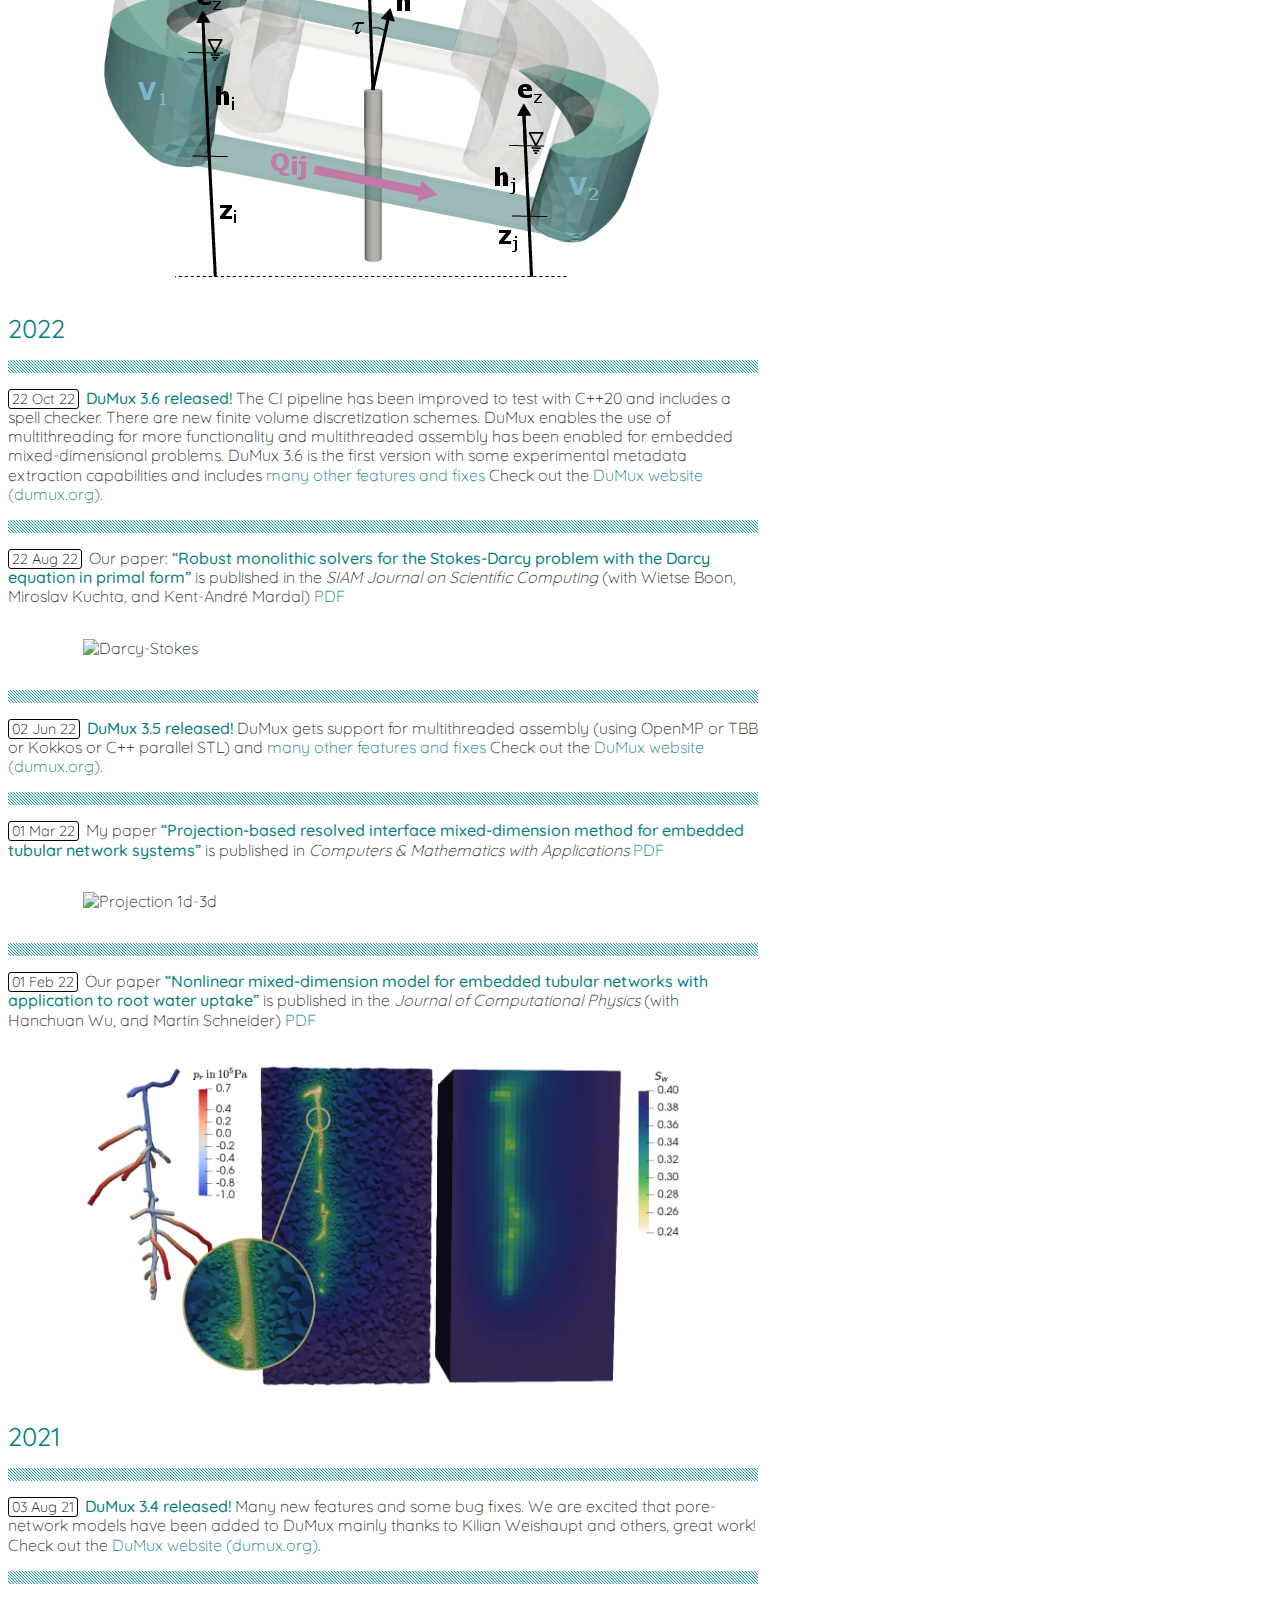
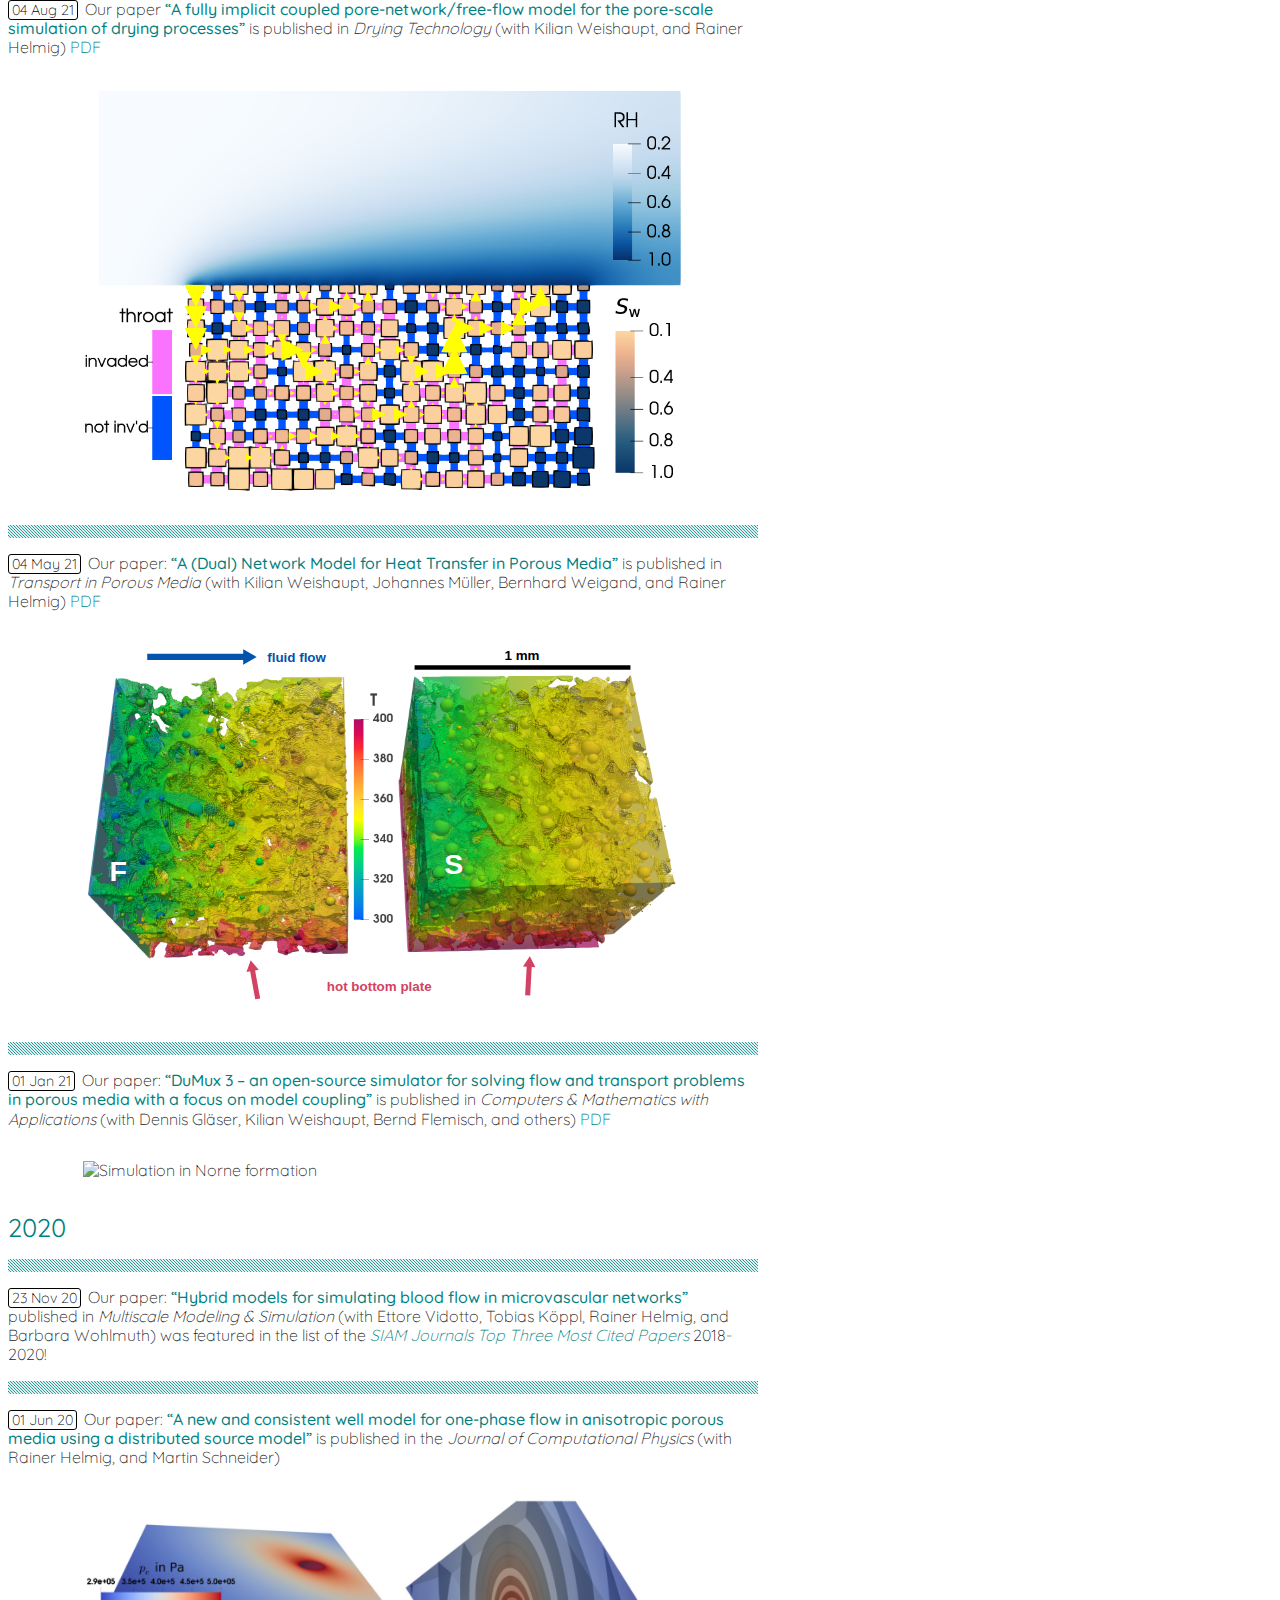
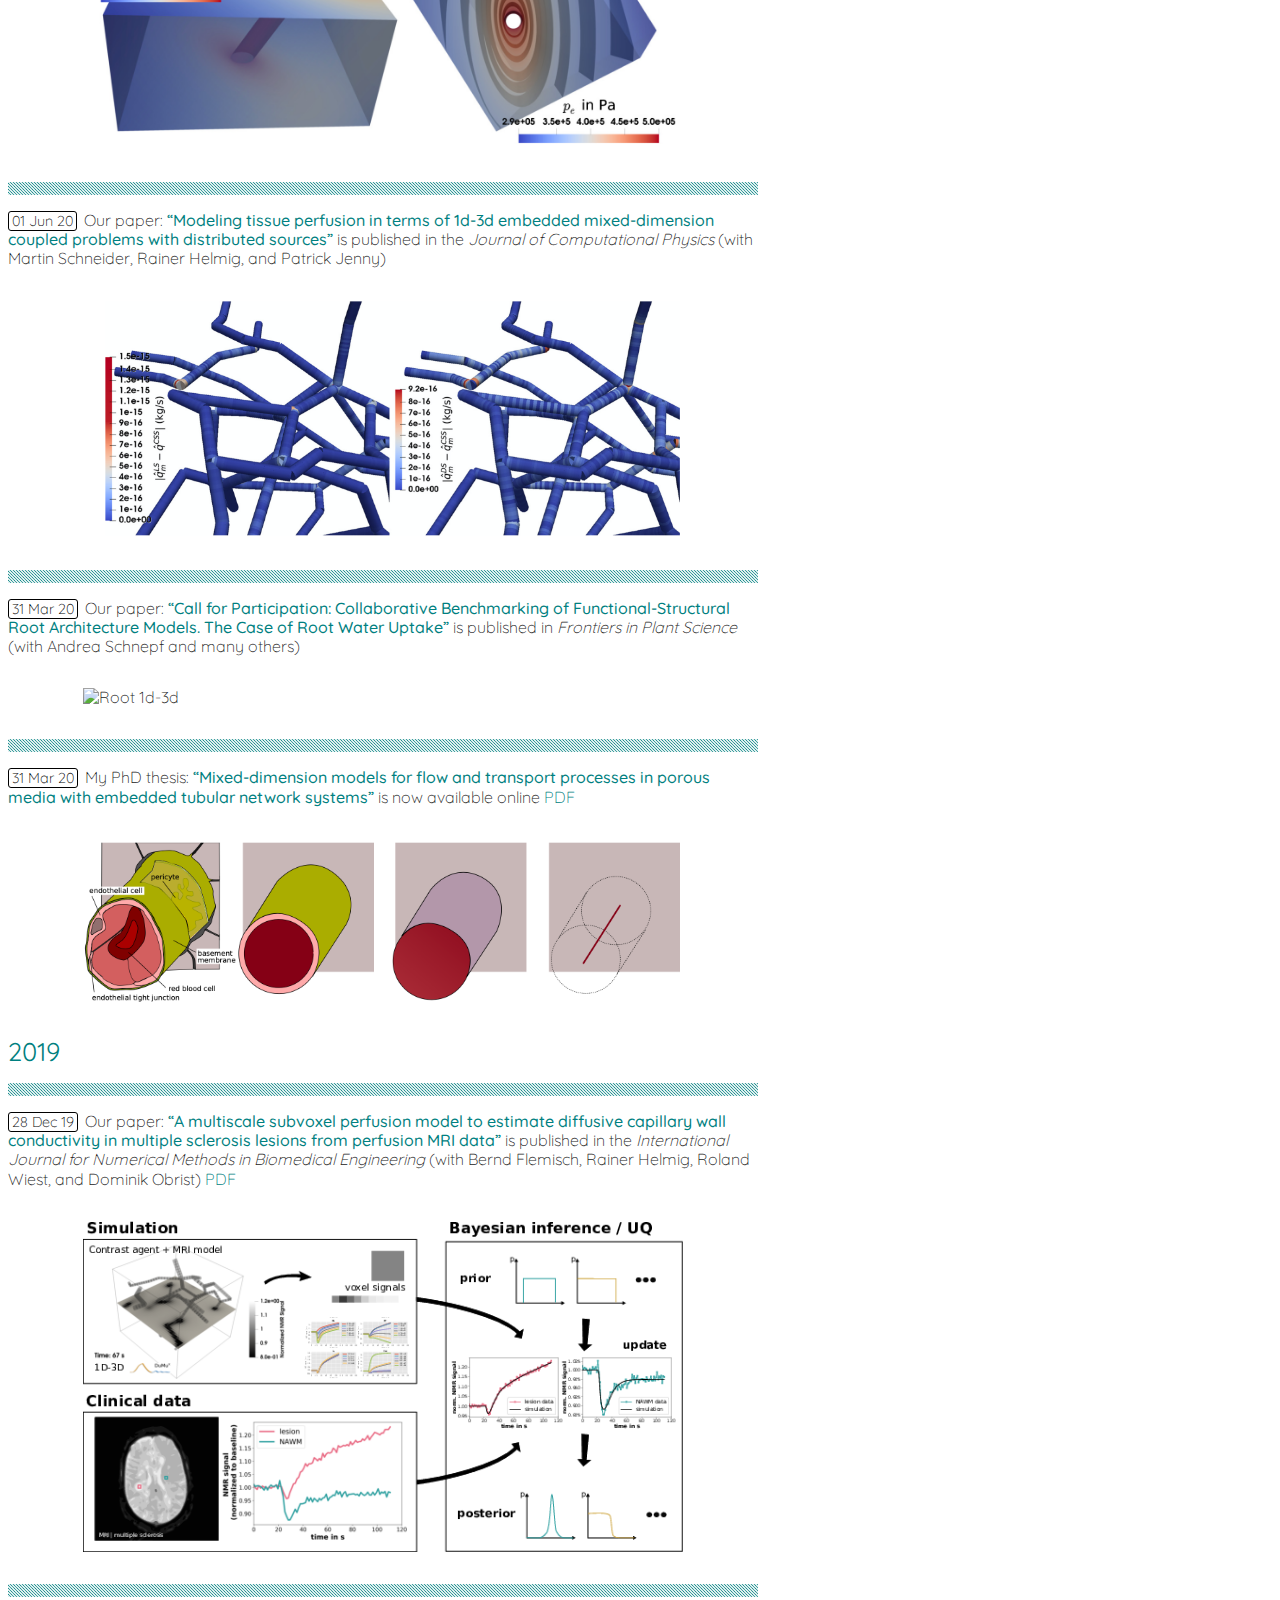
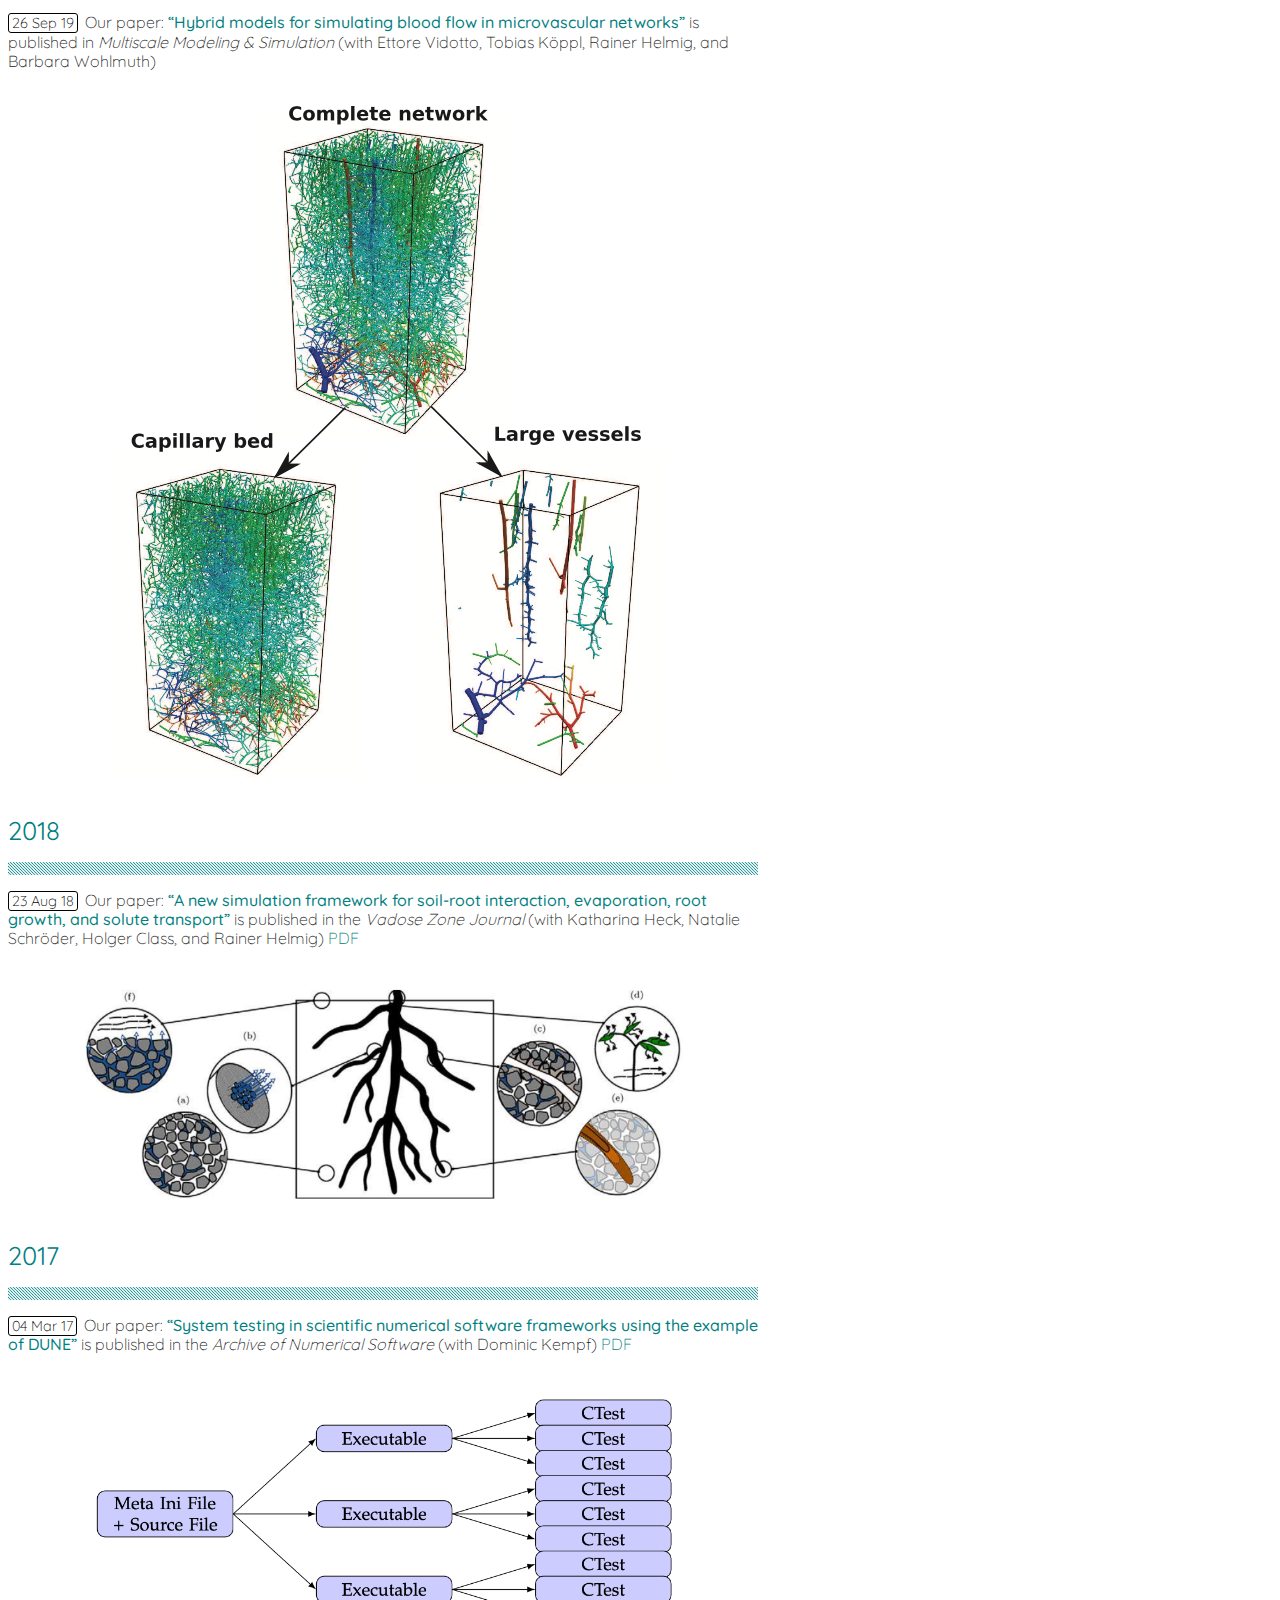
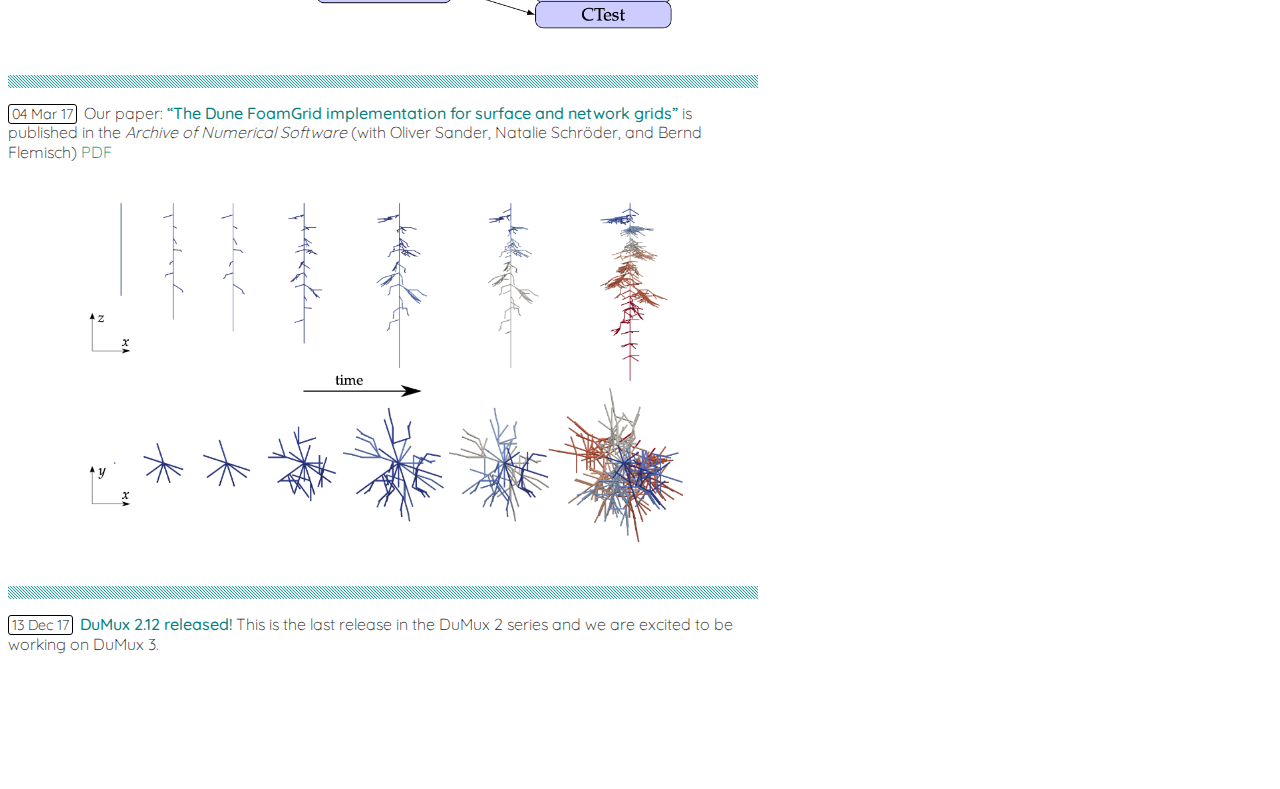
==== commit 39c83712: "Update site" ====
--- a/news/index.html
+++ b/news/index.html
@@ -121,6 +121,15 @@
 The release also includes a few bugfixes
 For an overview of the features, fixes, and improvements, see the <a href="https://git.iws.uni-stuttgart.de/dumux-repositories/dumux/-/blob/master/CHANGELOG.md">changelog</a>
 Check out the <a href="https://dumux.org/">DuMux website (dumux.org)</a>.</p>
+<hr>
+<p><span class="date">13 May 24</span>
+<a href="https://doi.org/10.6084/m9.figshare.28143185.v1"><strong>DuMux Poster</strong></a>
+Check out the DuMux poster presented at the Interpore 2024 conference in Qingdao, China.
+Check out the <a href="https://dumux.org/">DuMux website (dumux.org)</a>.
+<a href="https://figshare.com/ndownloader/files/51499616"><i class="fa fa-file"></i> PDF</a></p>
+<a href="https://doi.org/10.6084/m9.figshare.28143185.v1">
+  <img src="/dumux-poster.png" alt="Dumux poster" style="min-width: 80%;"/>
+</a>
 <hr>
 <p><span class="date">10 Jan 24</span>
 Our paper <a href="https://doi.org/10.1016/j.cma.2023.116723"><strong>&ldquo;Stable and locally mass- and momentum-conservative control-volume finite-element schemes for the Stokes problem
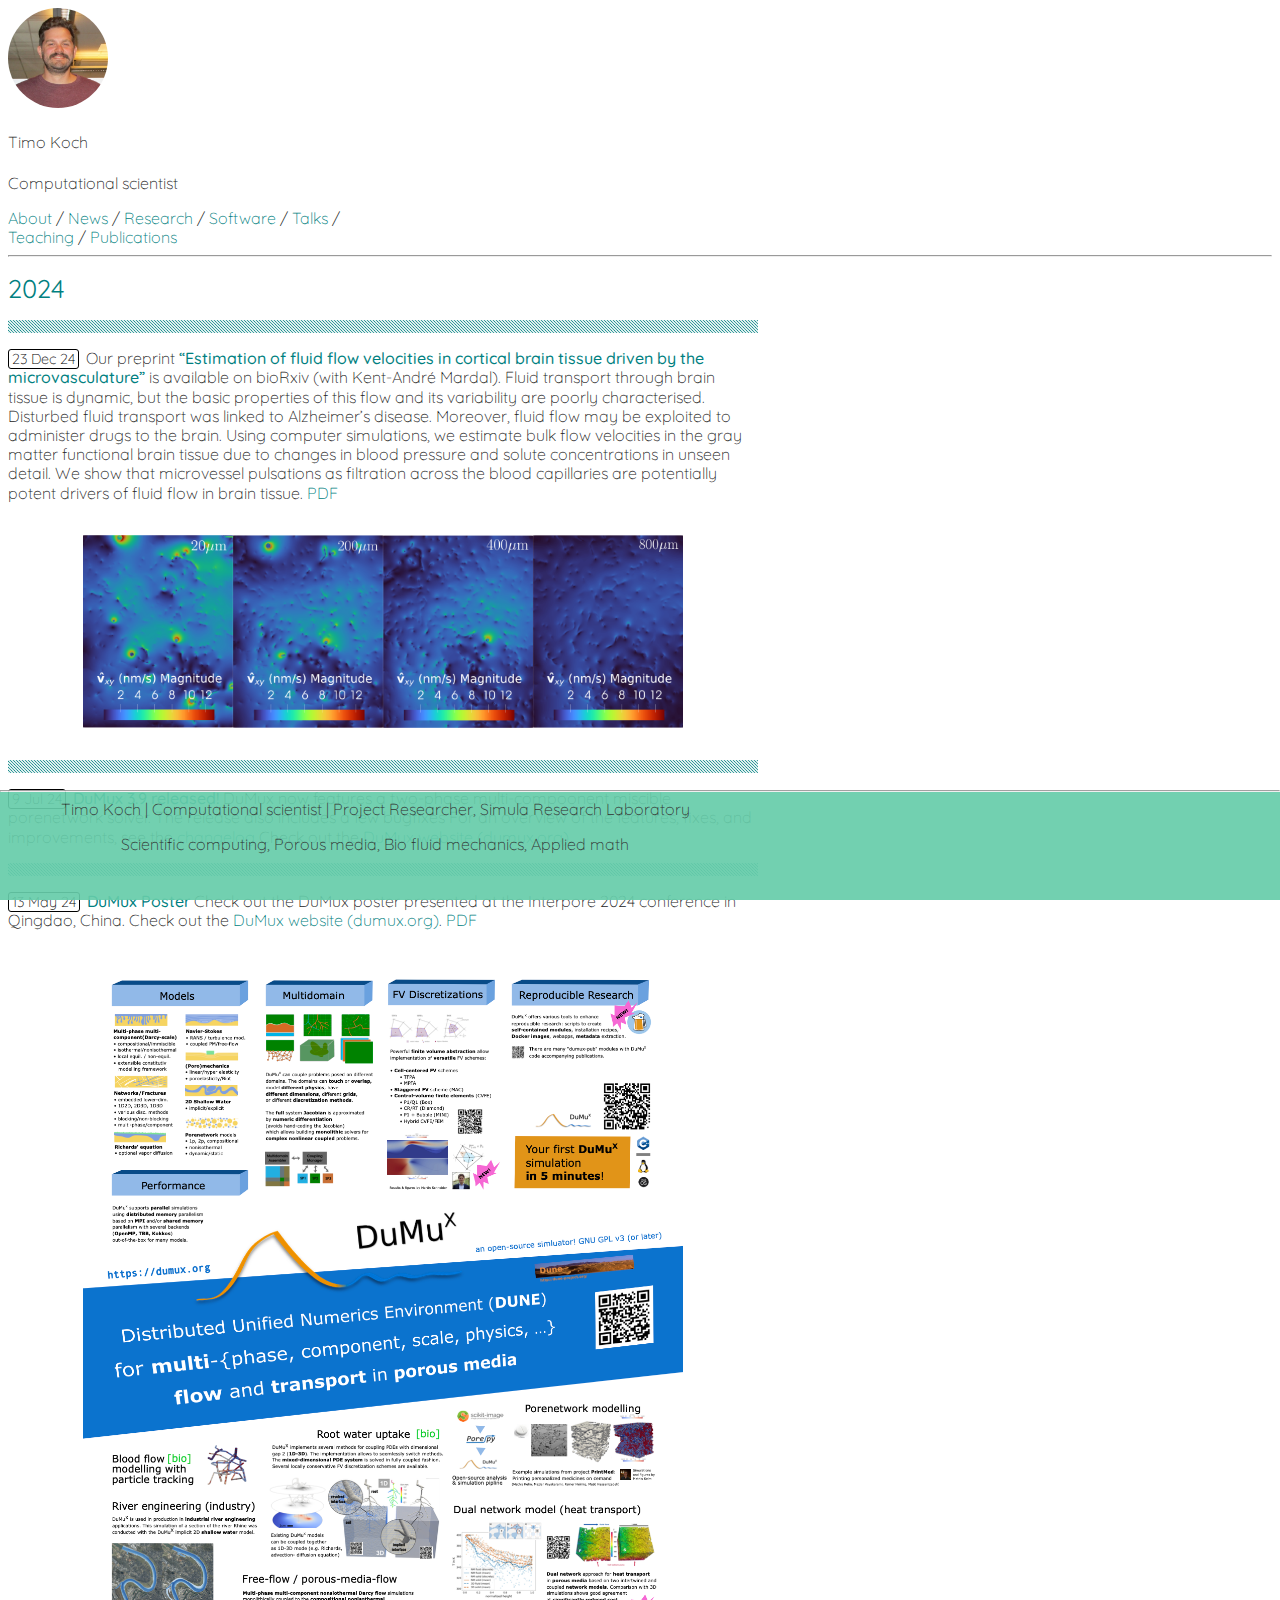
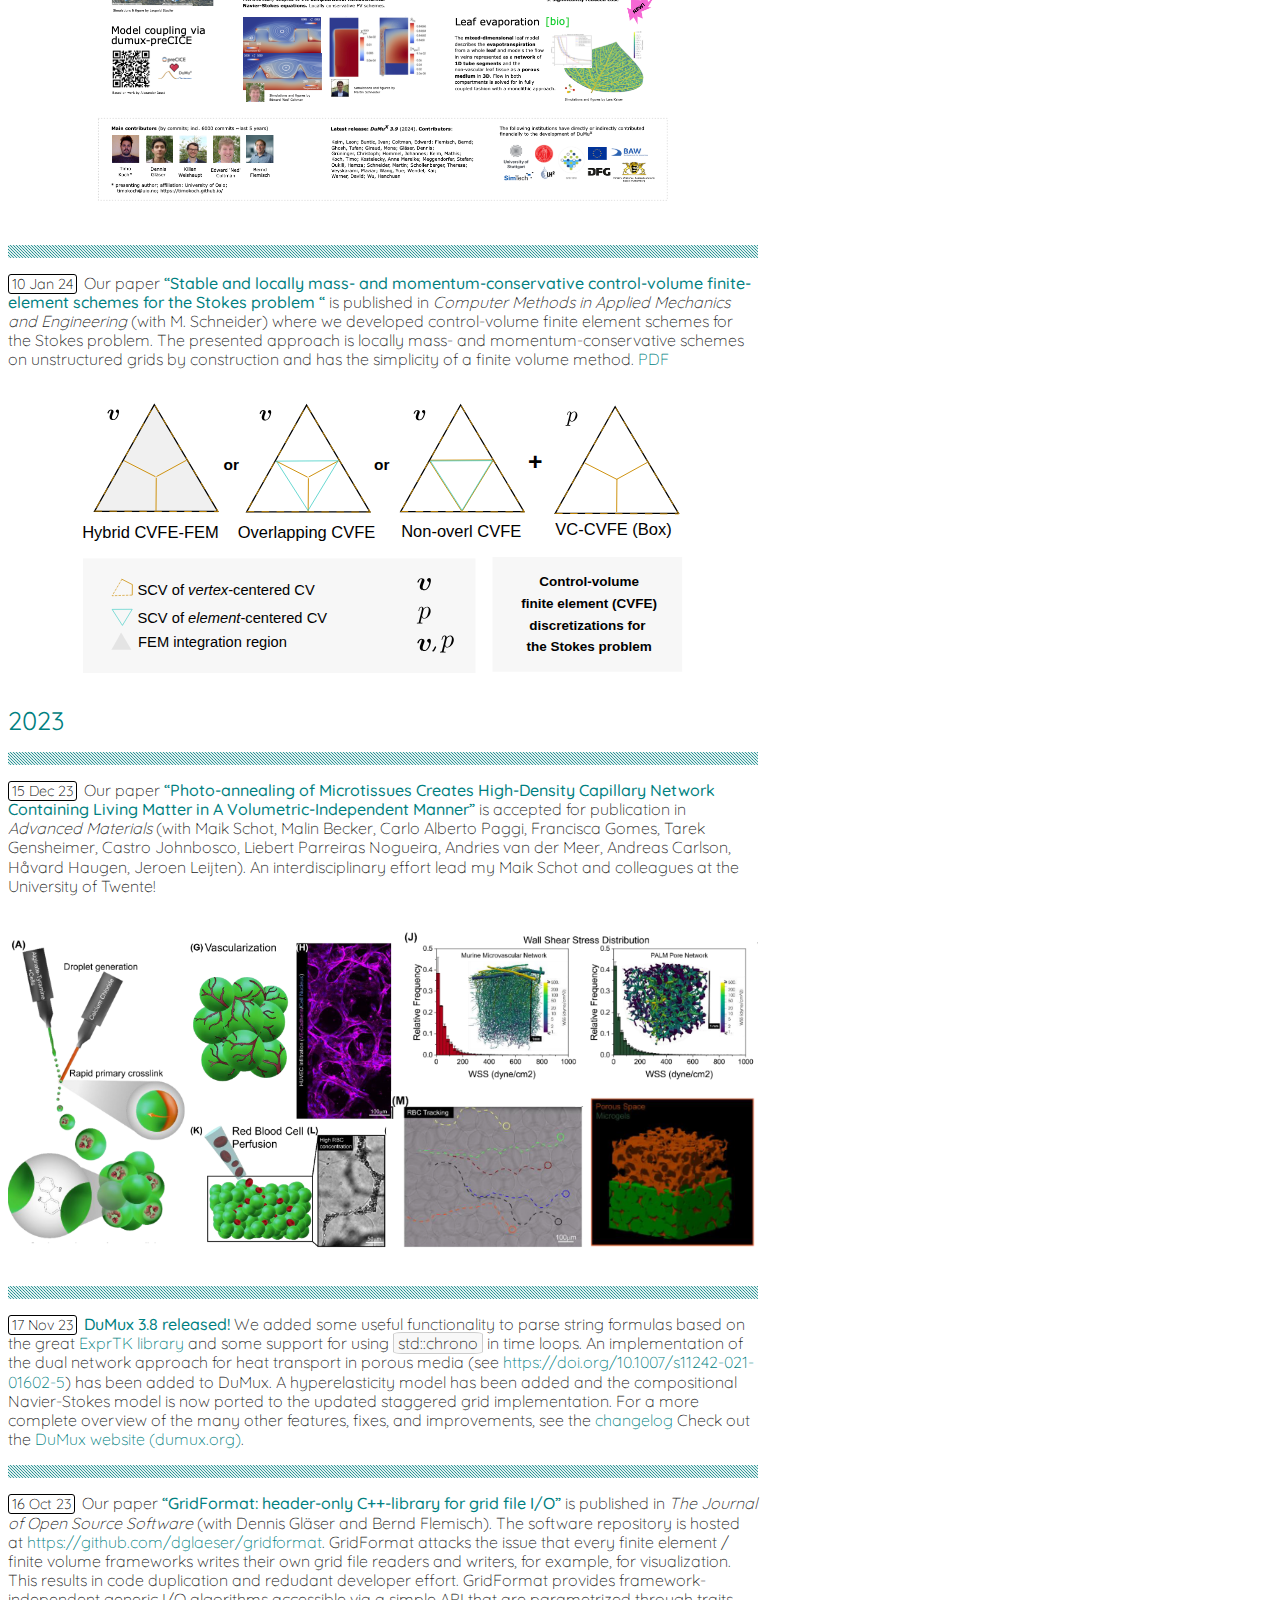
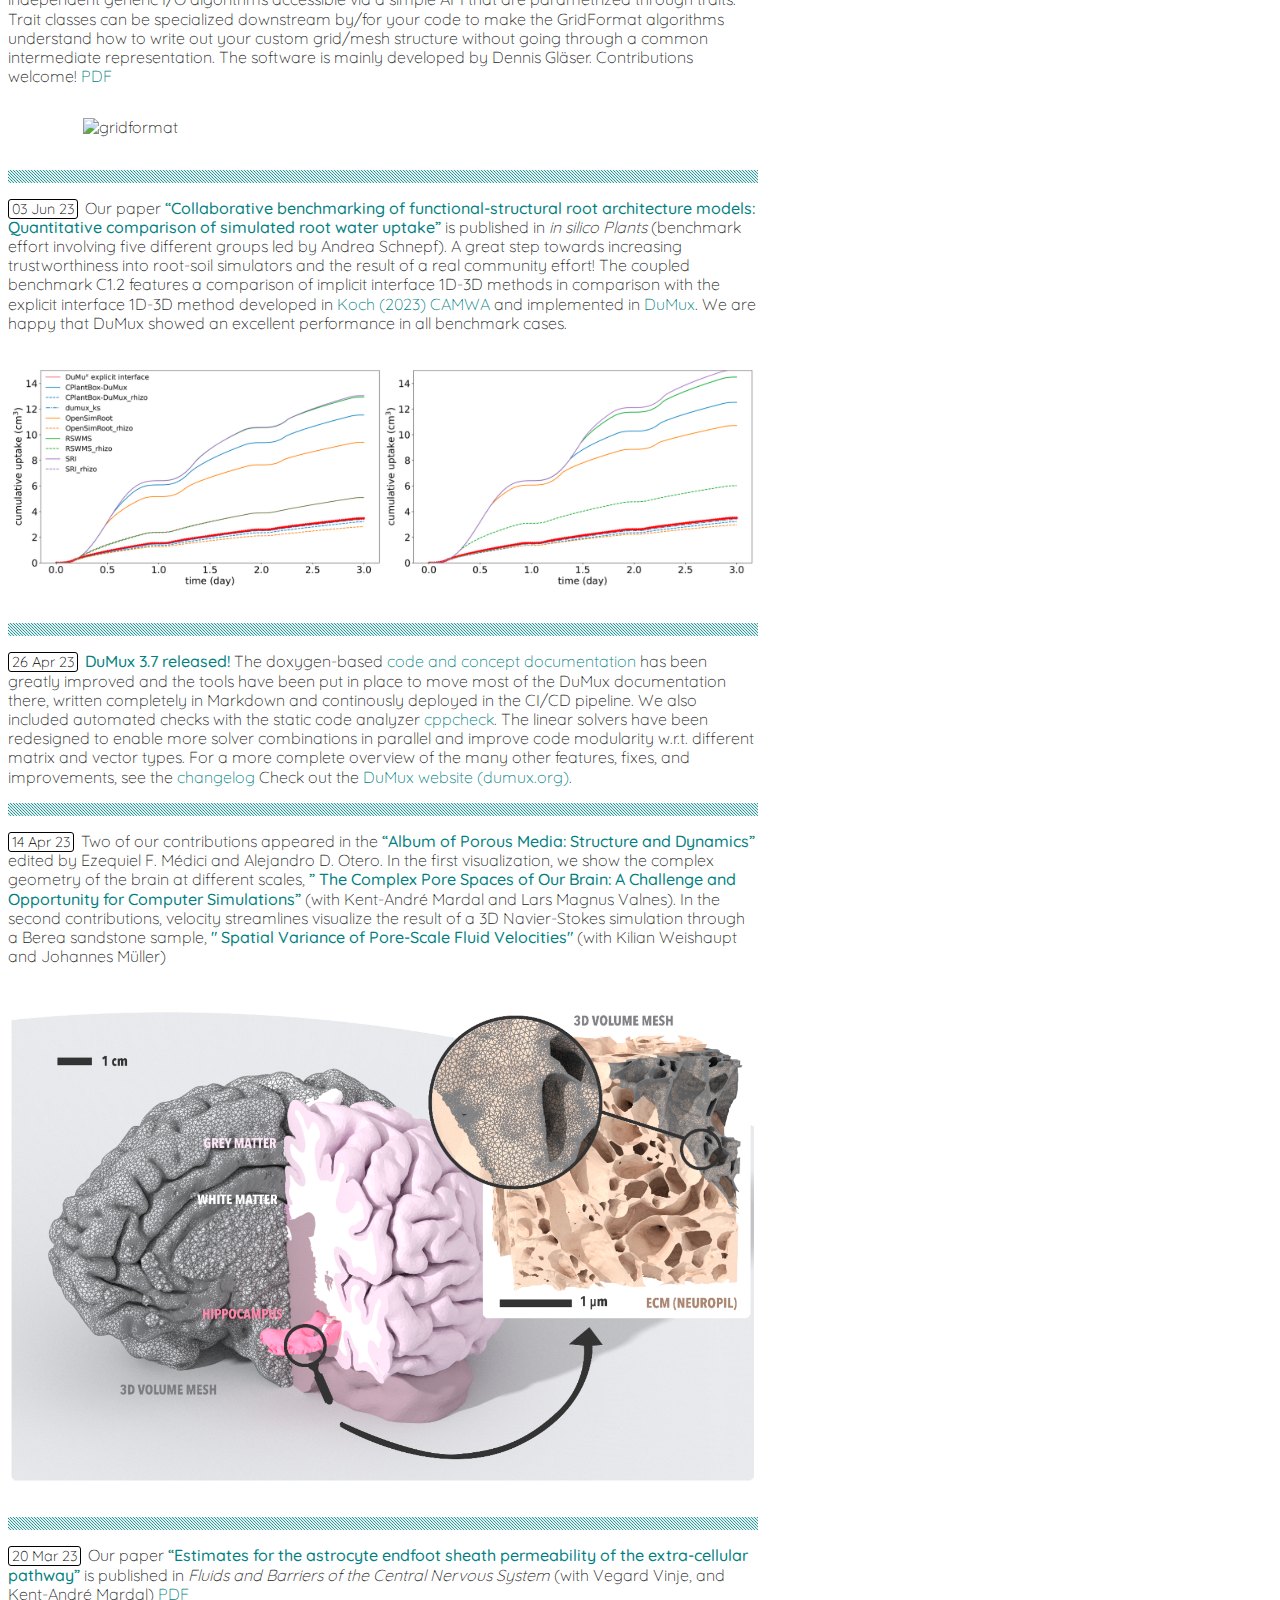
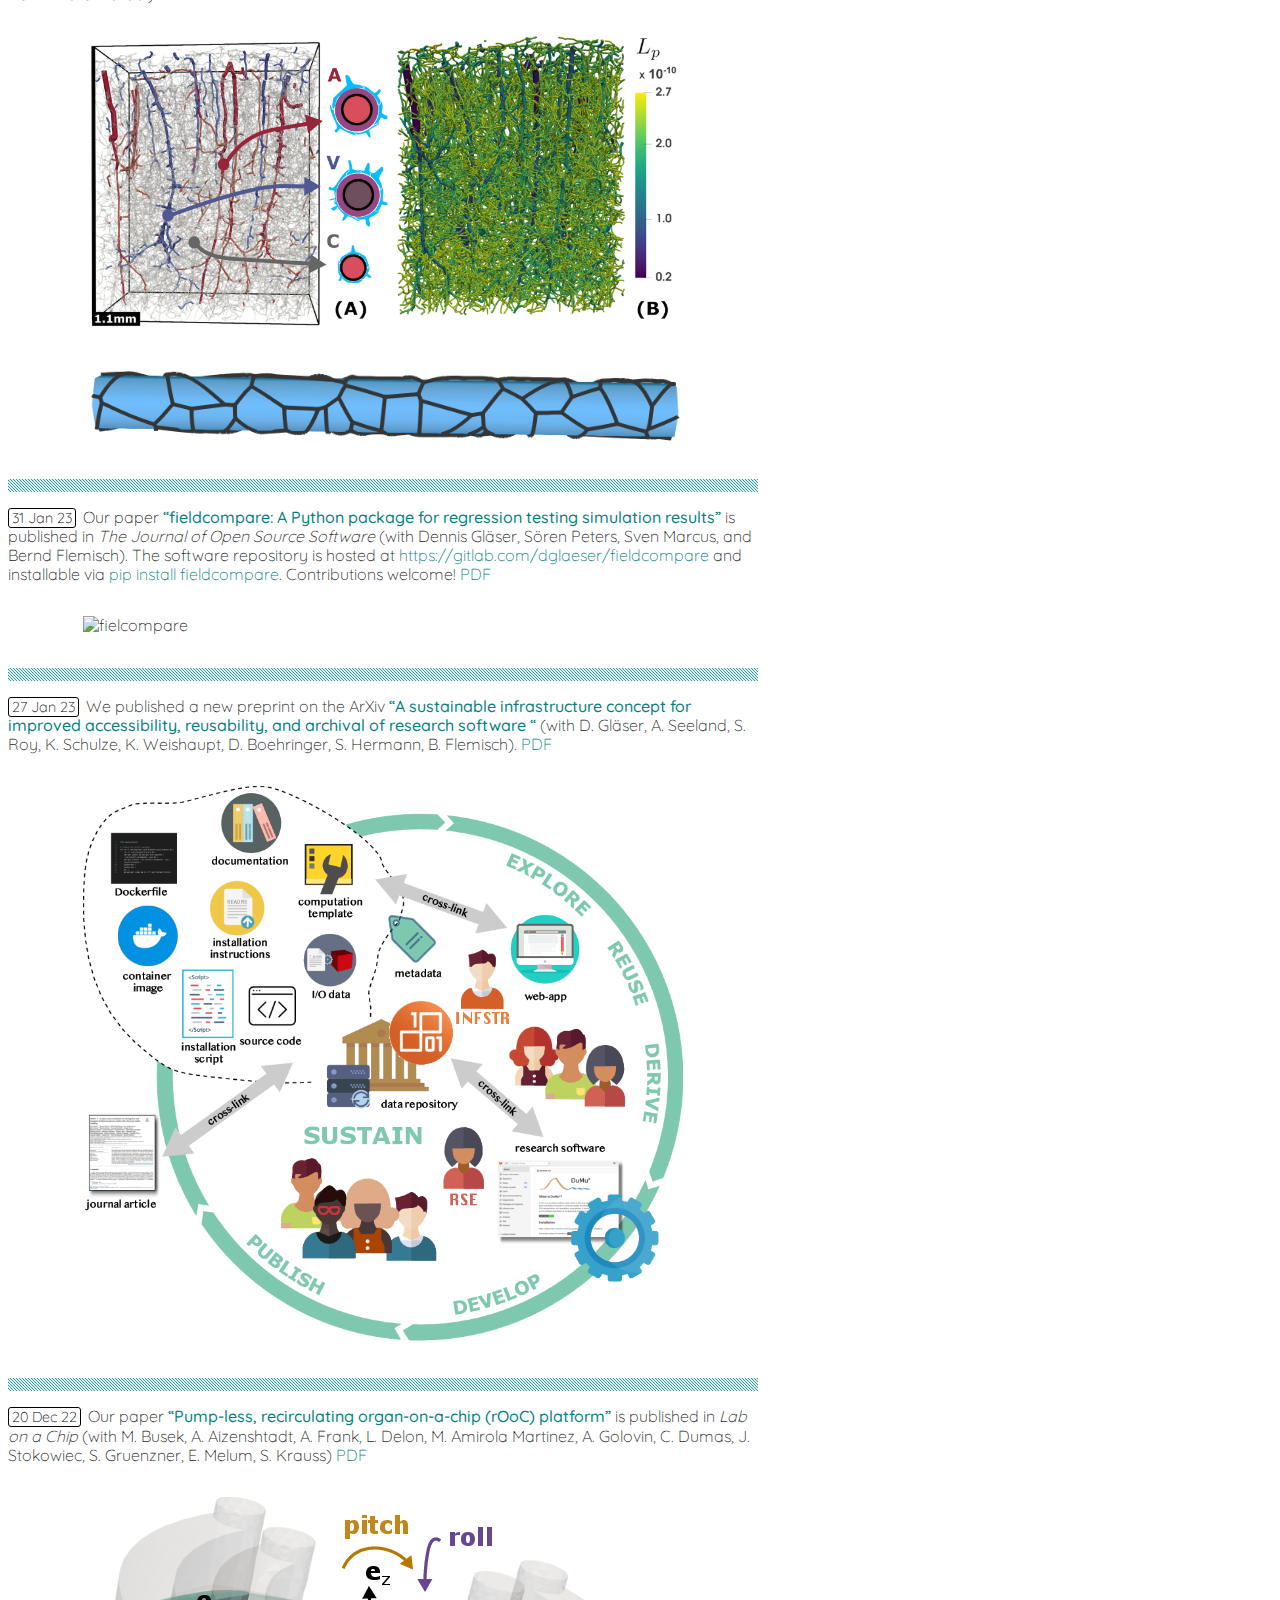
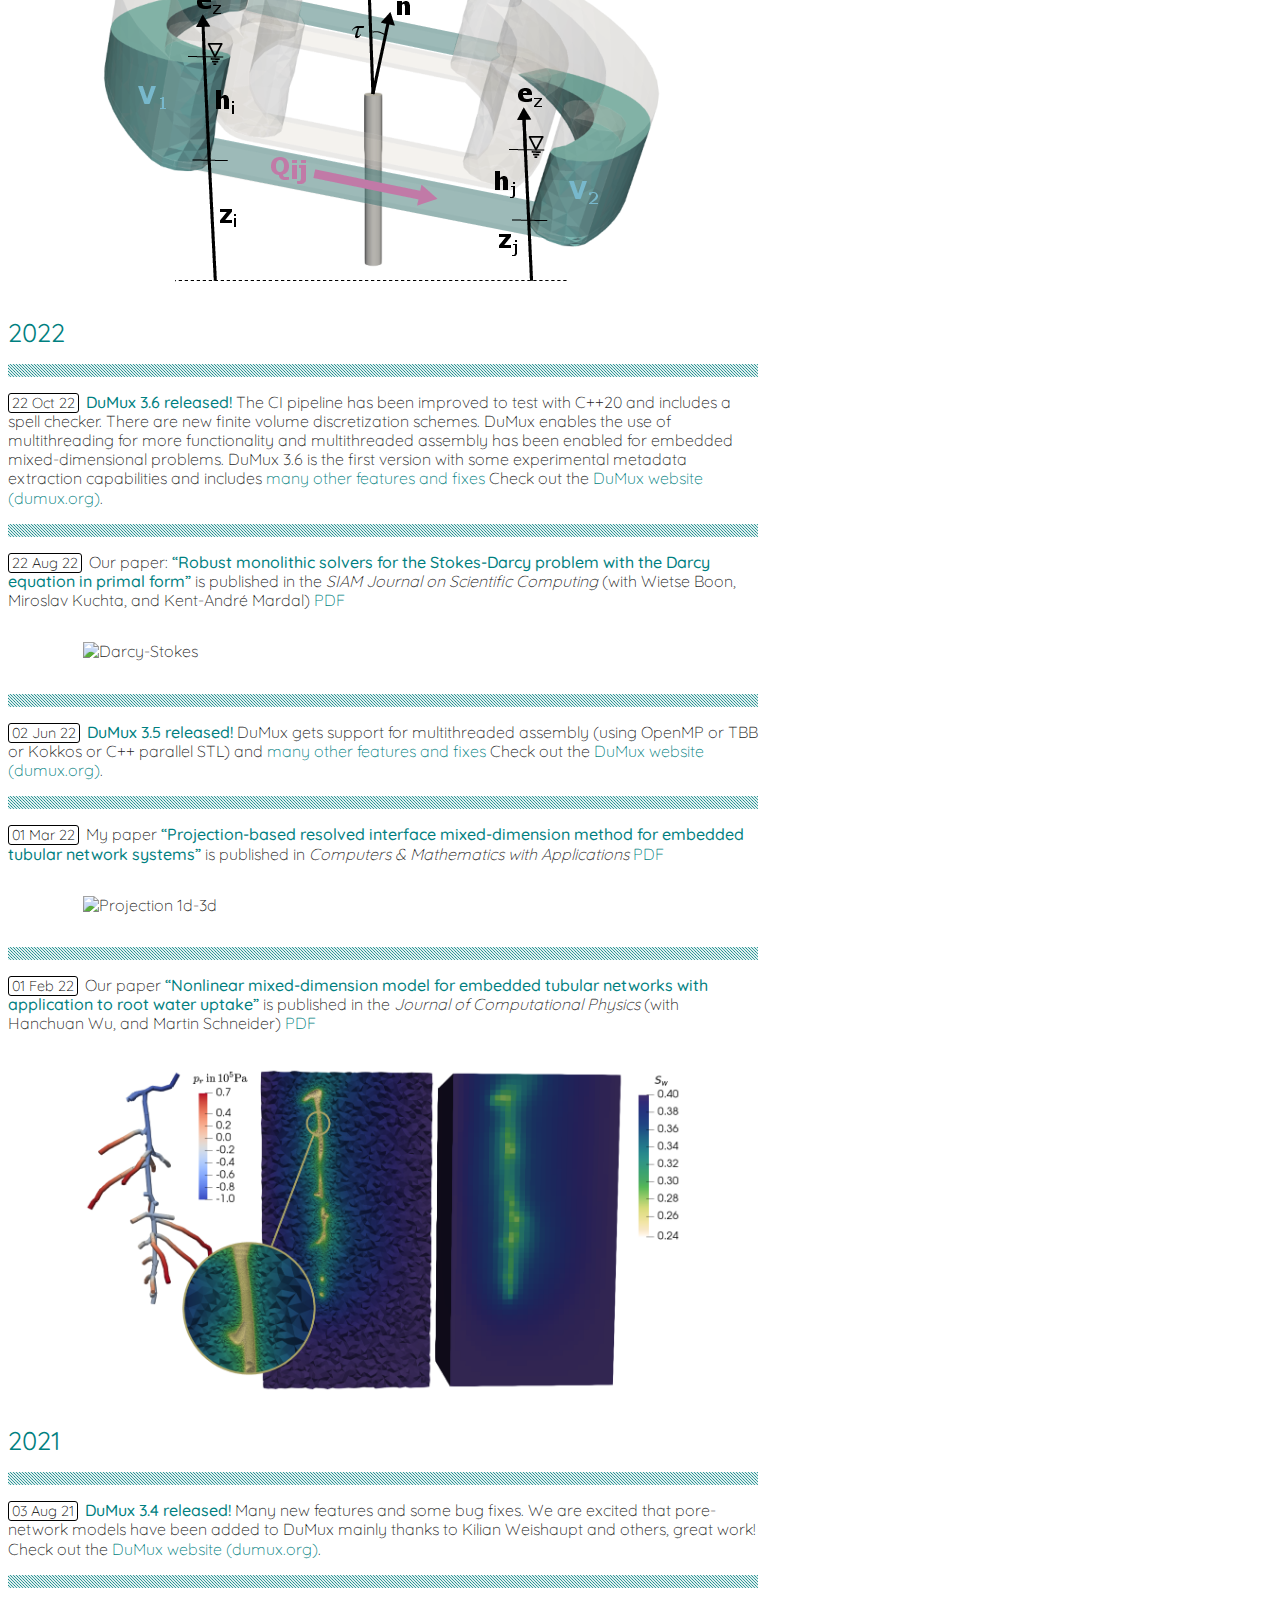
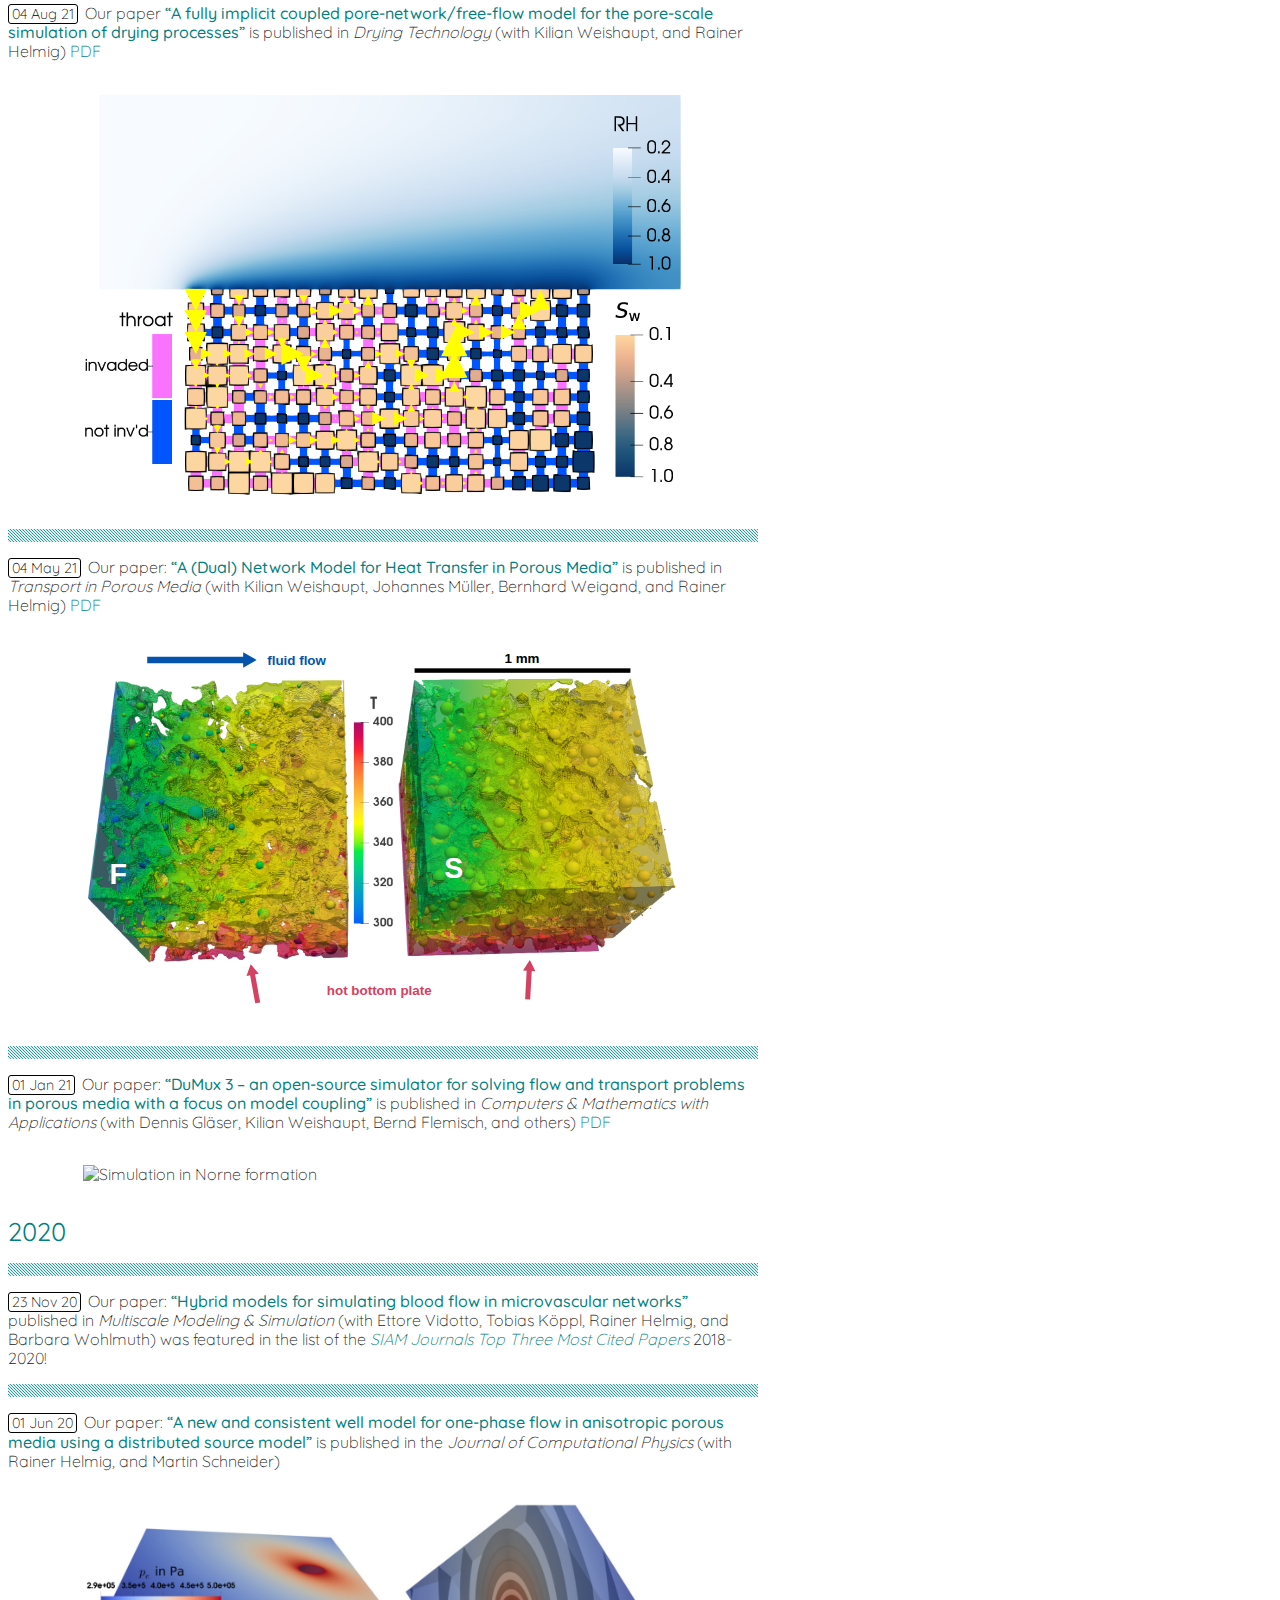
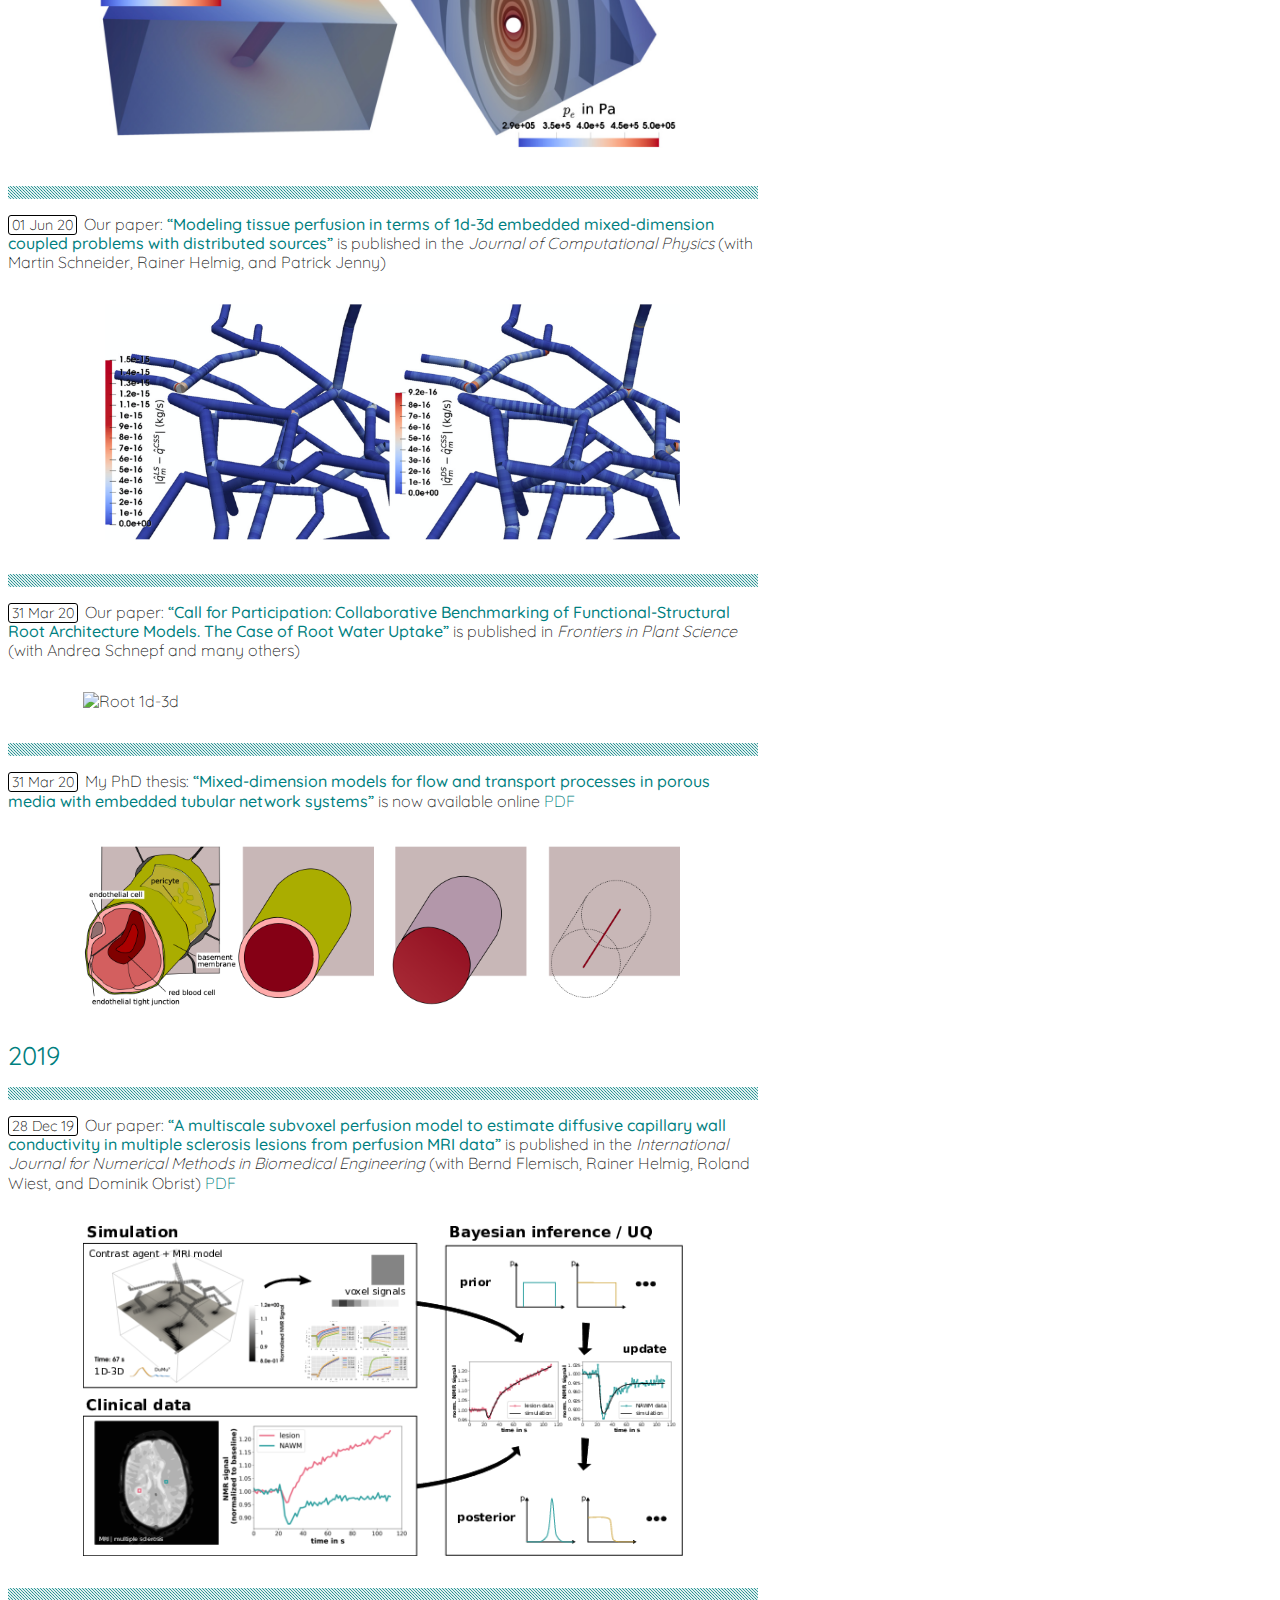
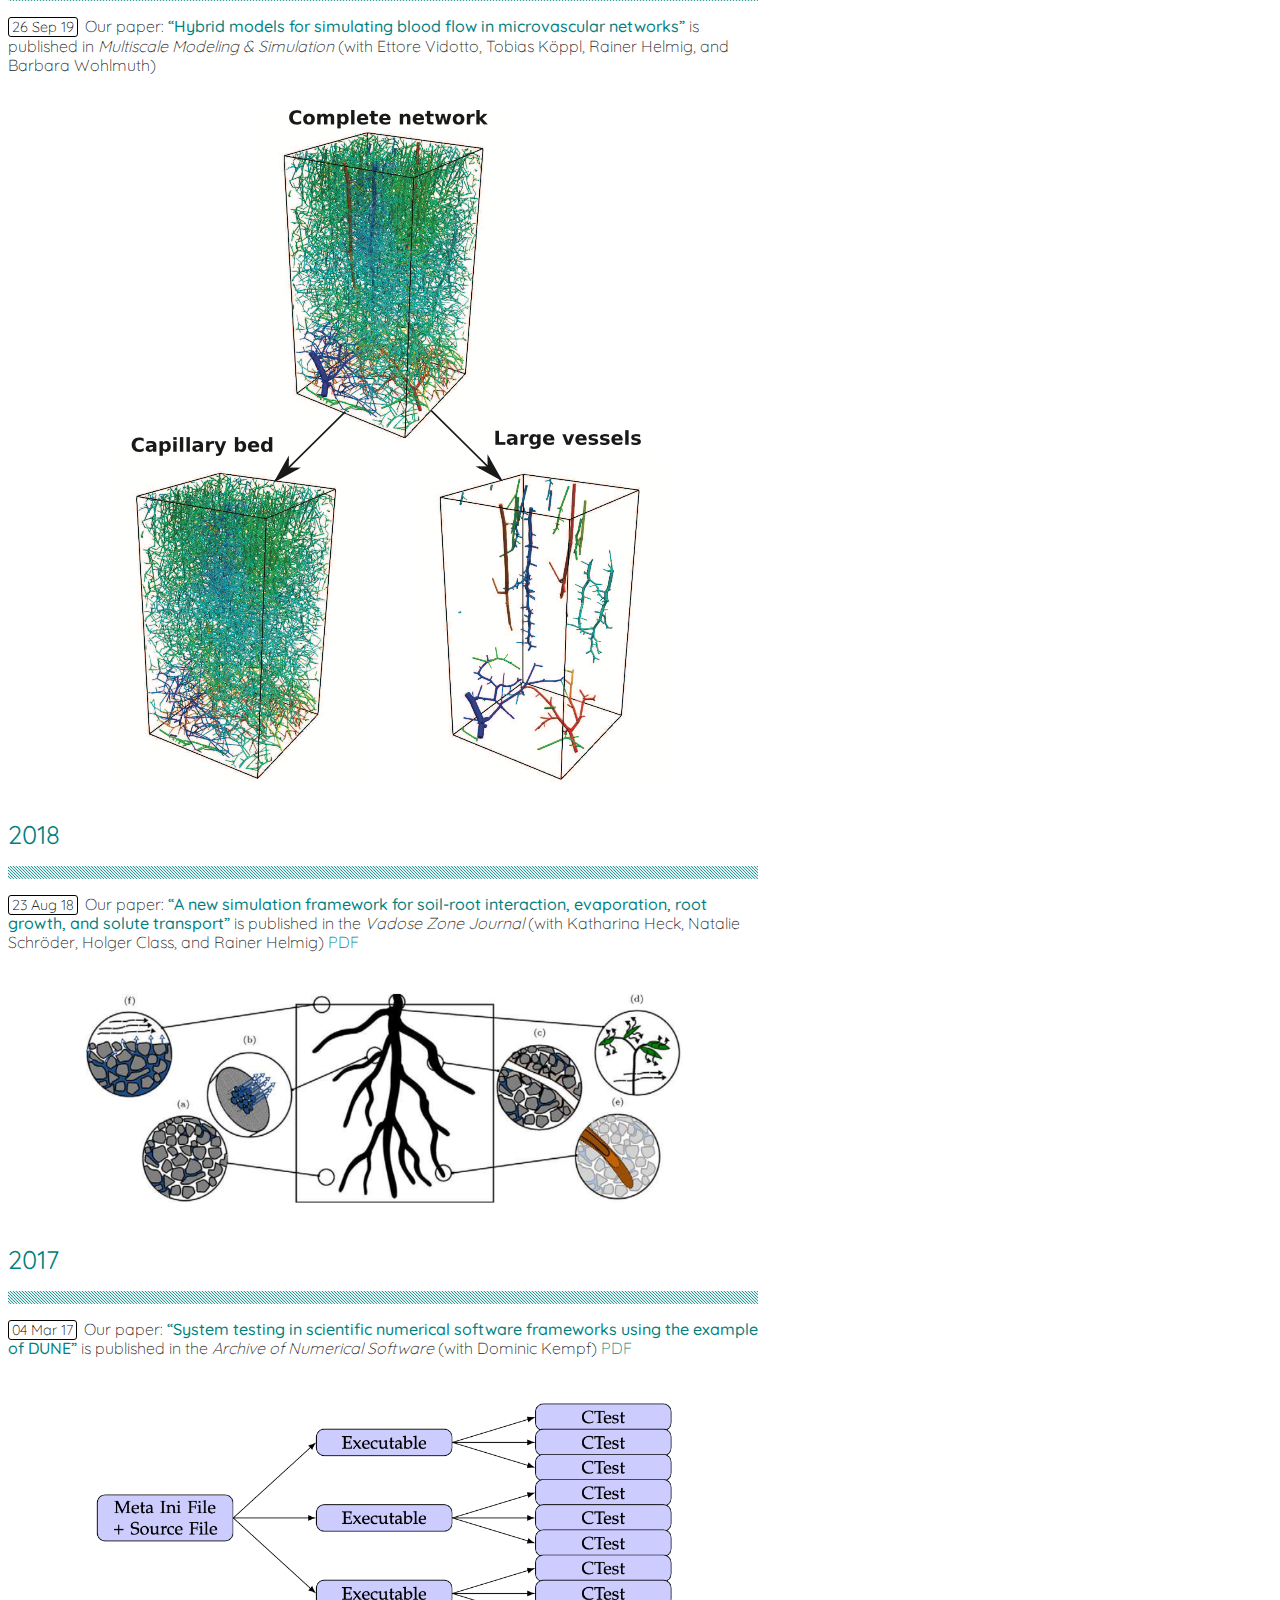
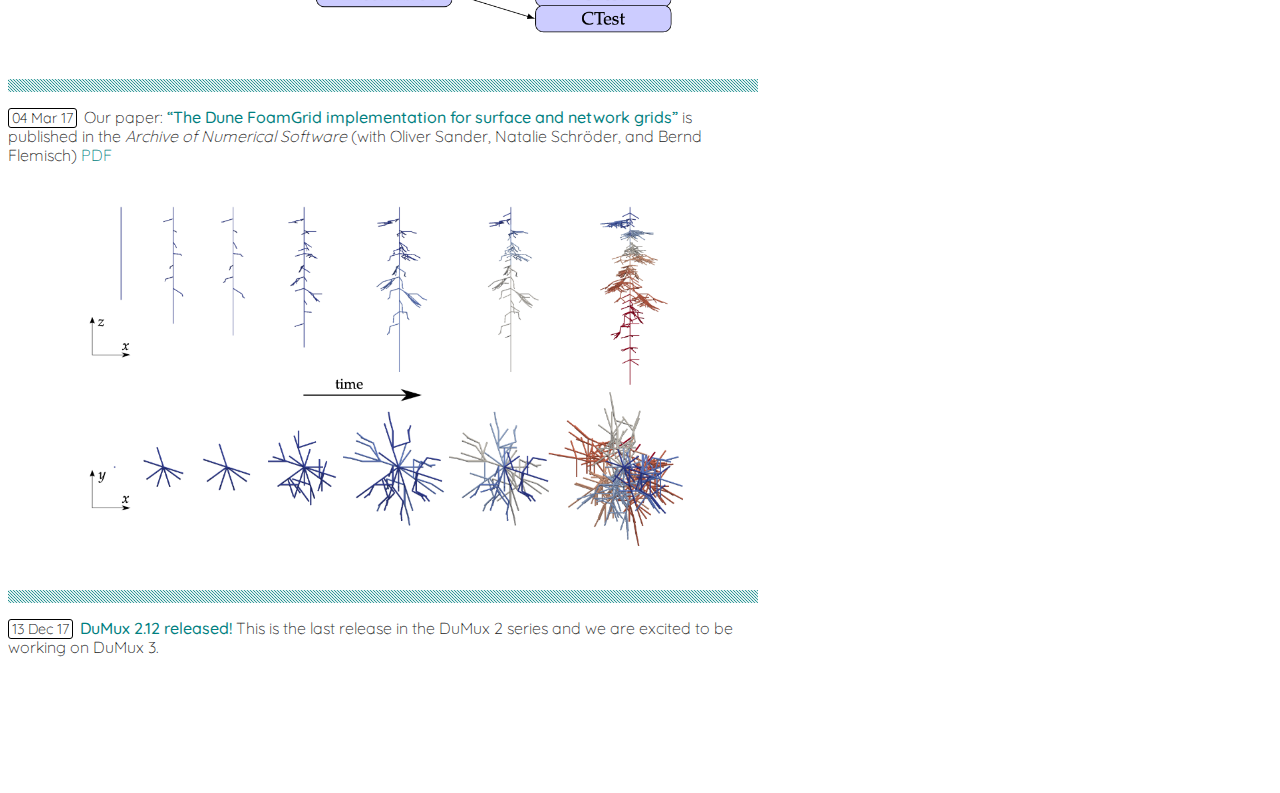
==== commit efd3631b: "Update site" ====
--- a/news/index.html
+++ b/news/index.html
@@ -40,7 +40,7 @@
             <div class="navbar-nav flex-row justify-content-center">
                 <div class="pl-2 pr-4">
                     
-                        <img src="https://timokoch.github.io/timo.jpeg" alt="logo" width="100px" style="border-radius: 50%;">
+                        <img src="https://timokoch.github.io/timo2.jpg" alt="logo" width="100px" style="border-radius: 50%;">
                     
                 </div>
                 <div class="mt-4 pr-4">
@@ -342,7 +342,7 @@
     <hr>
     <div class="container text-center mb-2">
         
-            <a href="mailto:timokoch@uio.no" class="fa fa-envelope fa-2x" title="E-mail"></a>
+            <a href="mailto:timok@simula.no" class="fa fa-envelope fa-2x" title="E-mail"></a>
         
             <a href="https://scholar.google.com/citations?user=NS_6FmUAAAAJ&amp;hl=en&amp;oi=ao" class="fa fa-graduation-cap fa-2x" title="Google scholar"></a>
         
@@ -358,9 +358,9 @@
     </div>
     
         <div class="container text-center">
-            <a href="https://www.mn.uio.no/math/english/people/aca/timokoch/" title="Timo Koch">Timo Koch</a>
+            <a href="https://www.simula.no/people/timok" title="Timo Koch">Timo Koch</a>
             | <a href="https://scholar.google.com/citations?user=NS_6FmUAAAAJ&amp;hl=en&amp;oi=ao" title="Computational scientist">Computational scientist</a>
-            | <a href="https://www.mn.uio.no/math/english/people/aca/timokoch/" title="Scientia II MSC fellow, University of Oslo">Scientia II MSC fellow, University of Oslo</a>
+            | <a href="https://www.simula.no/people/timok" title="Project Researcher, Simula Research Laboratory">Project Researcher, Simula Research Laboratory</a>
             <p> Scientific computing, Porous media, Bio fluid mechanics, Applied math </p>
         </div>
     
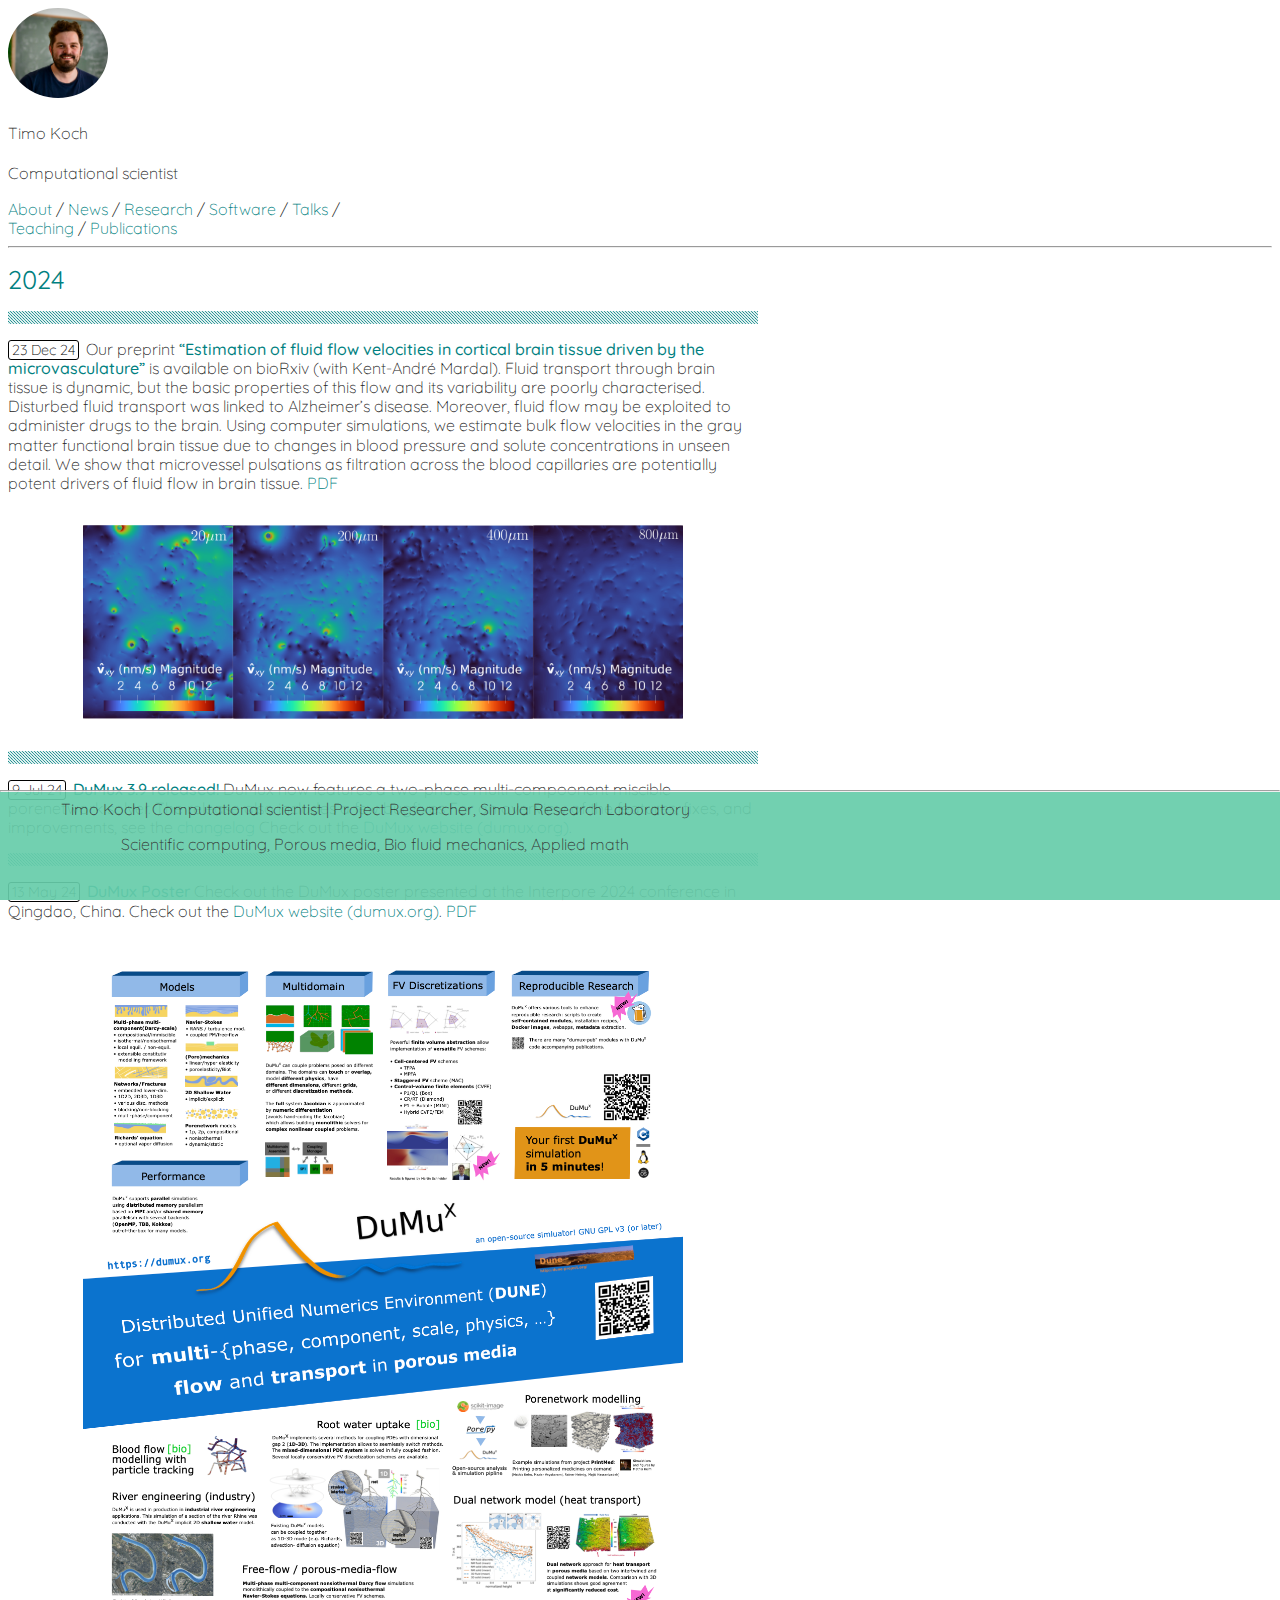
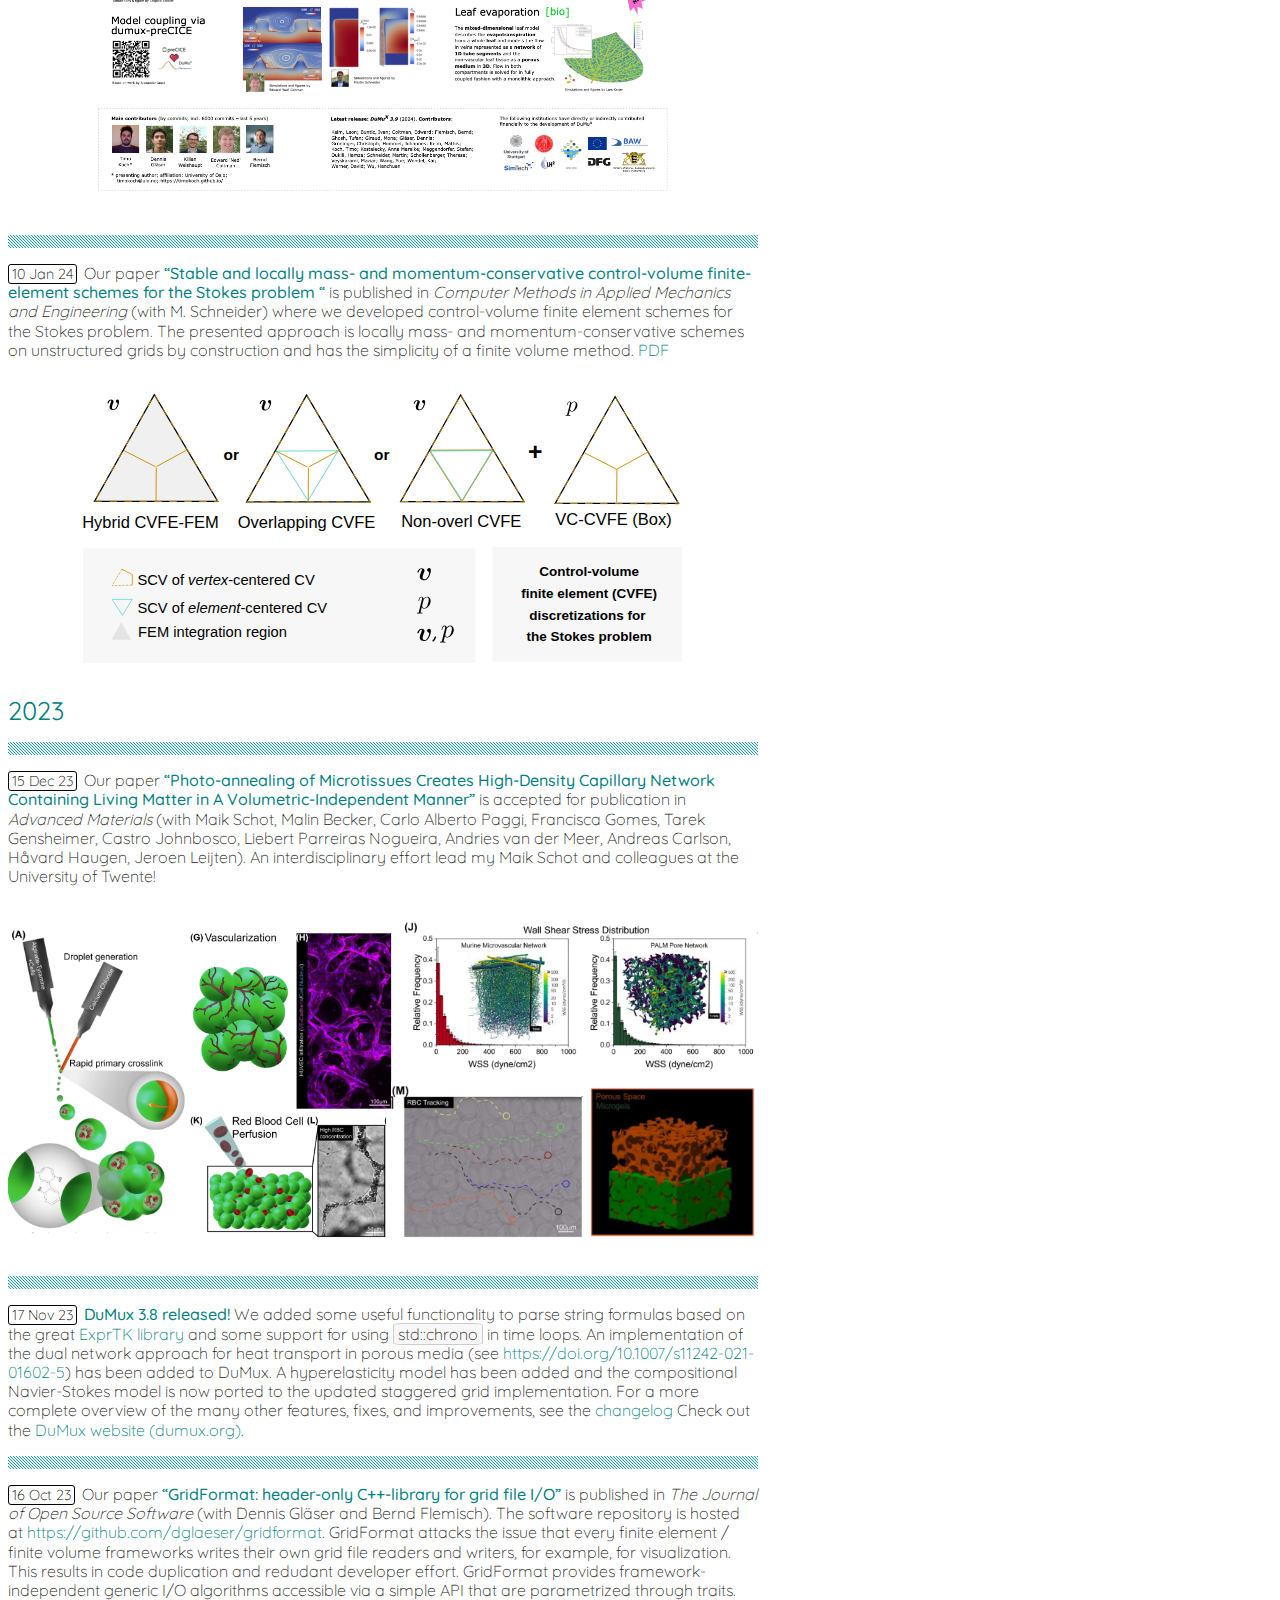
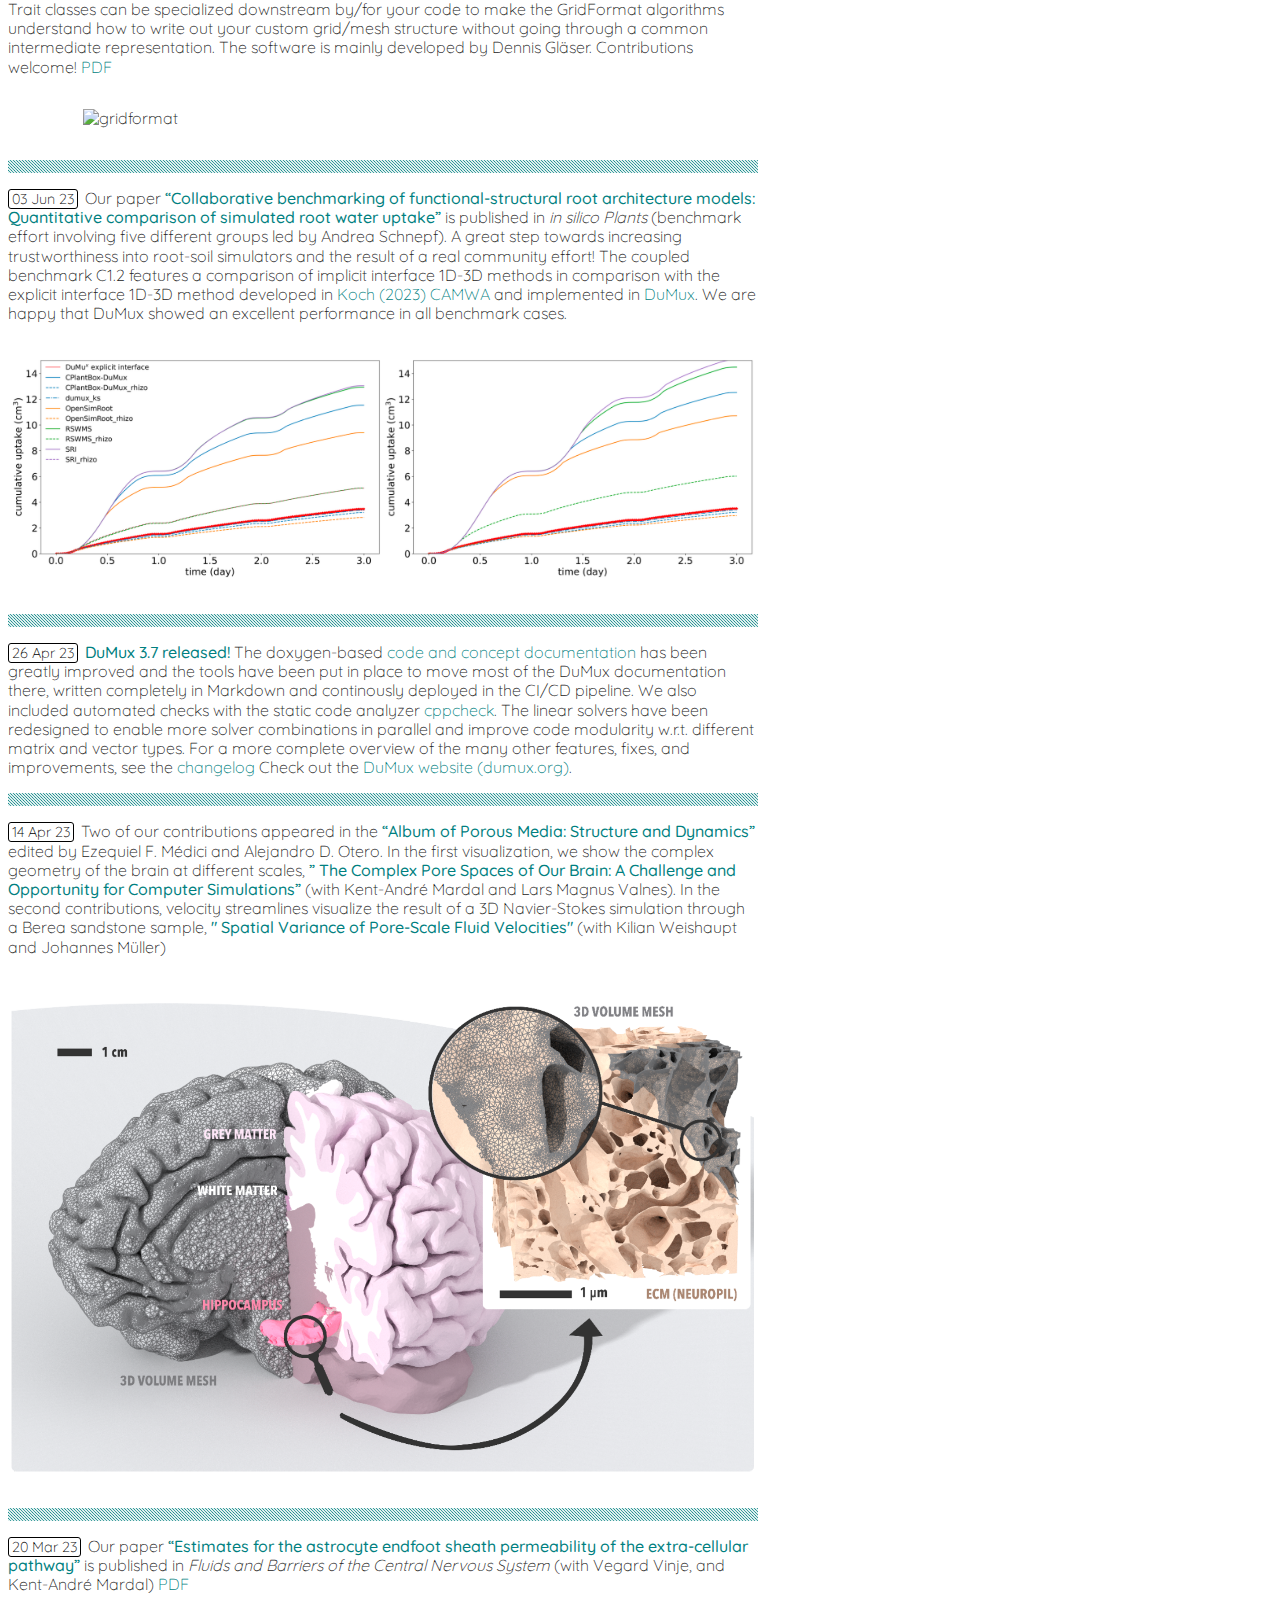
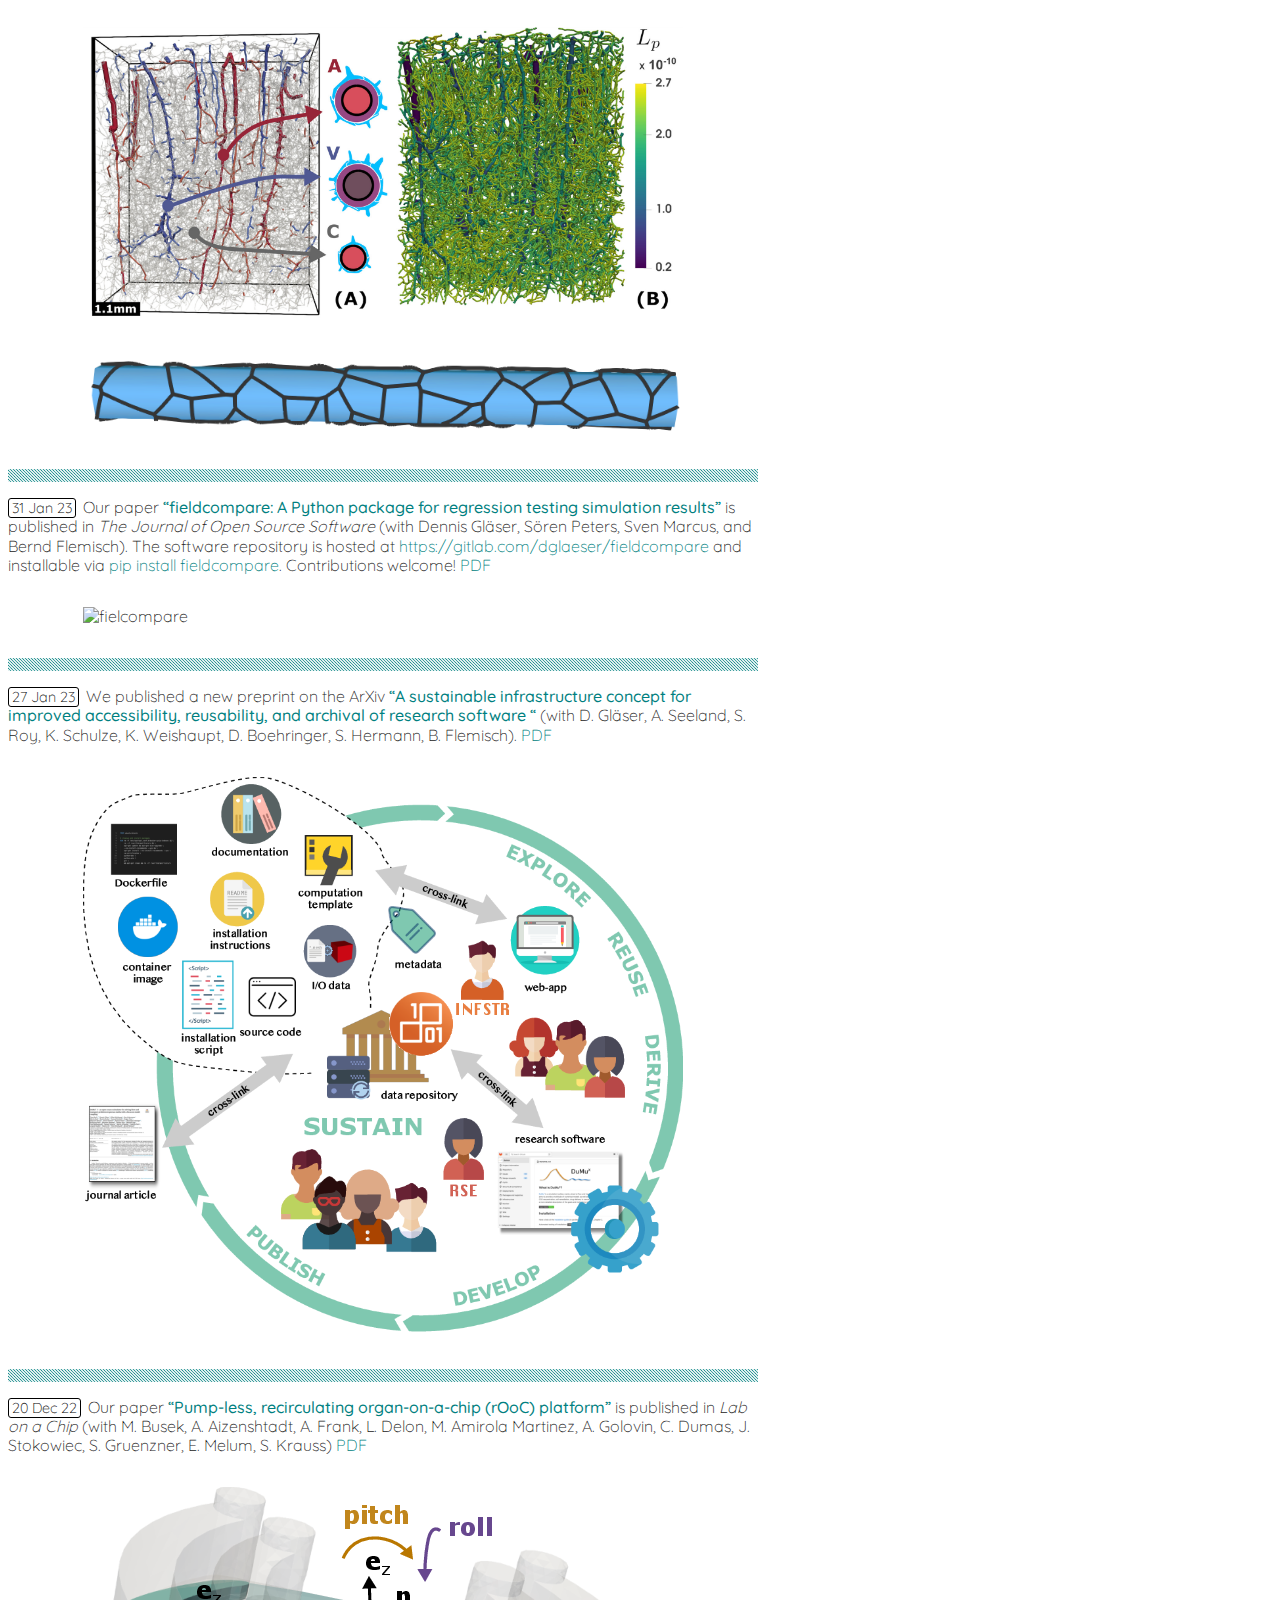
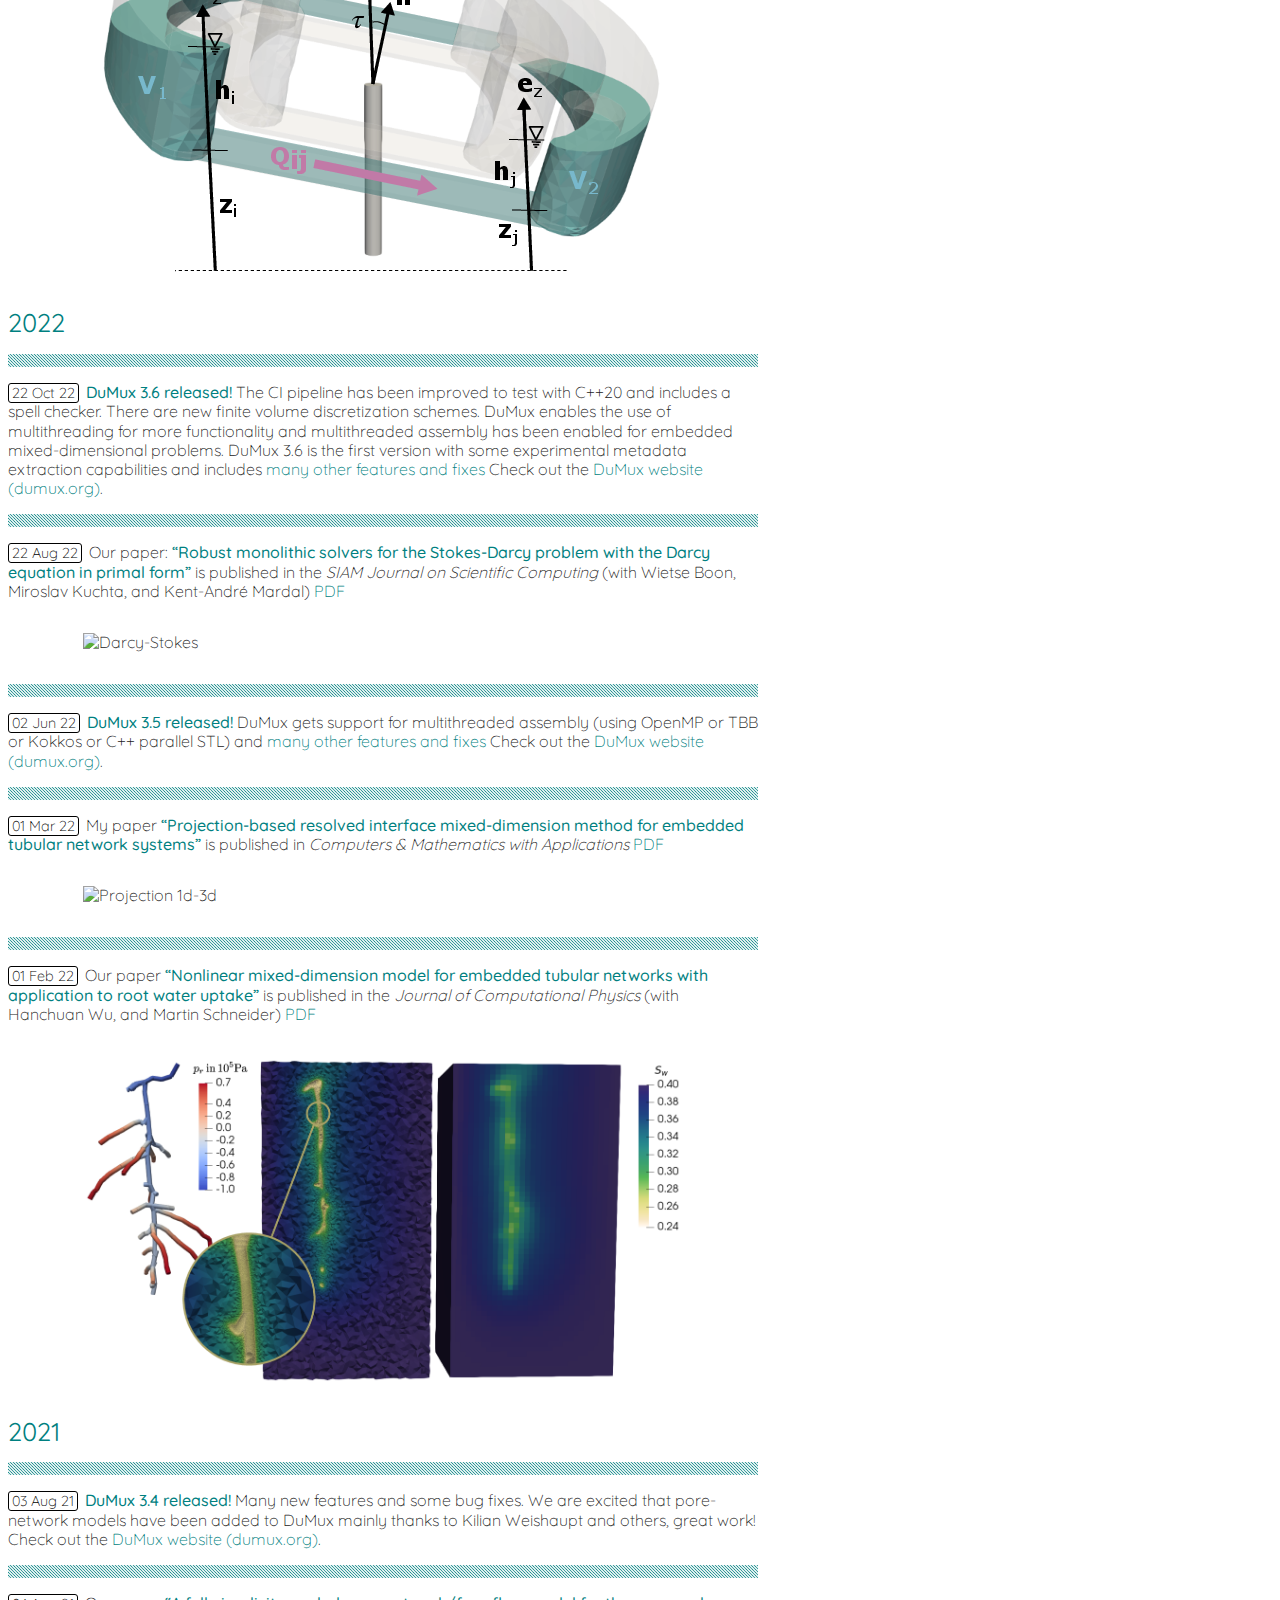
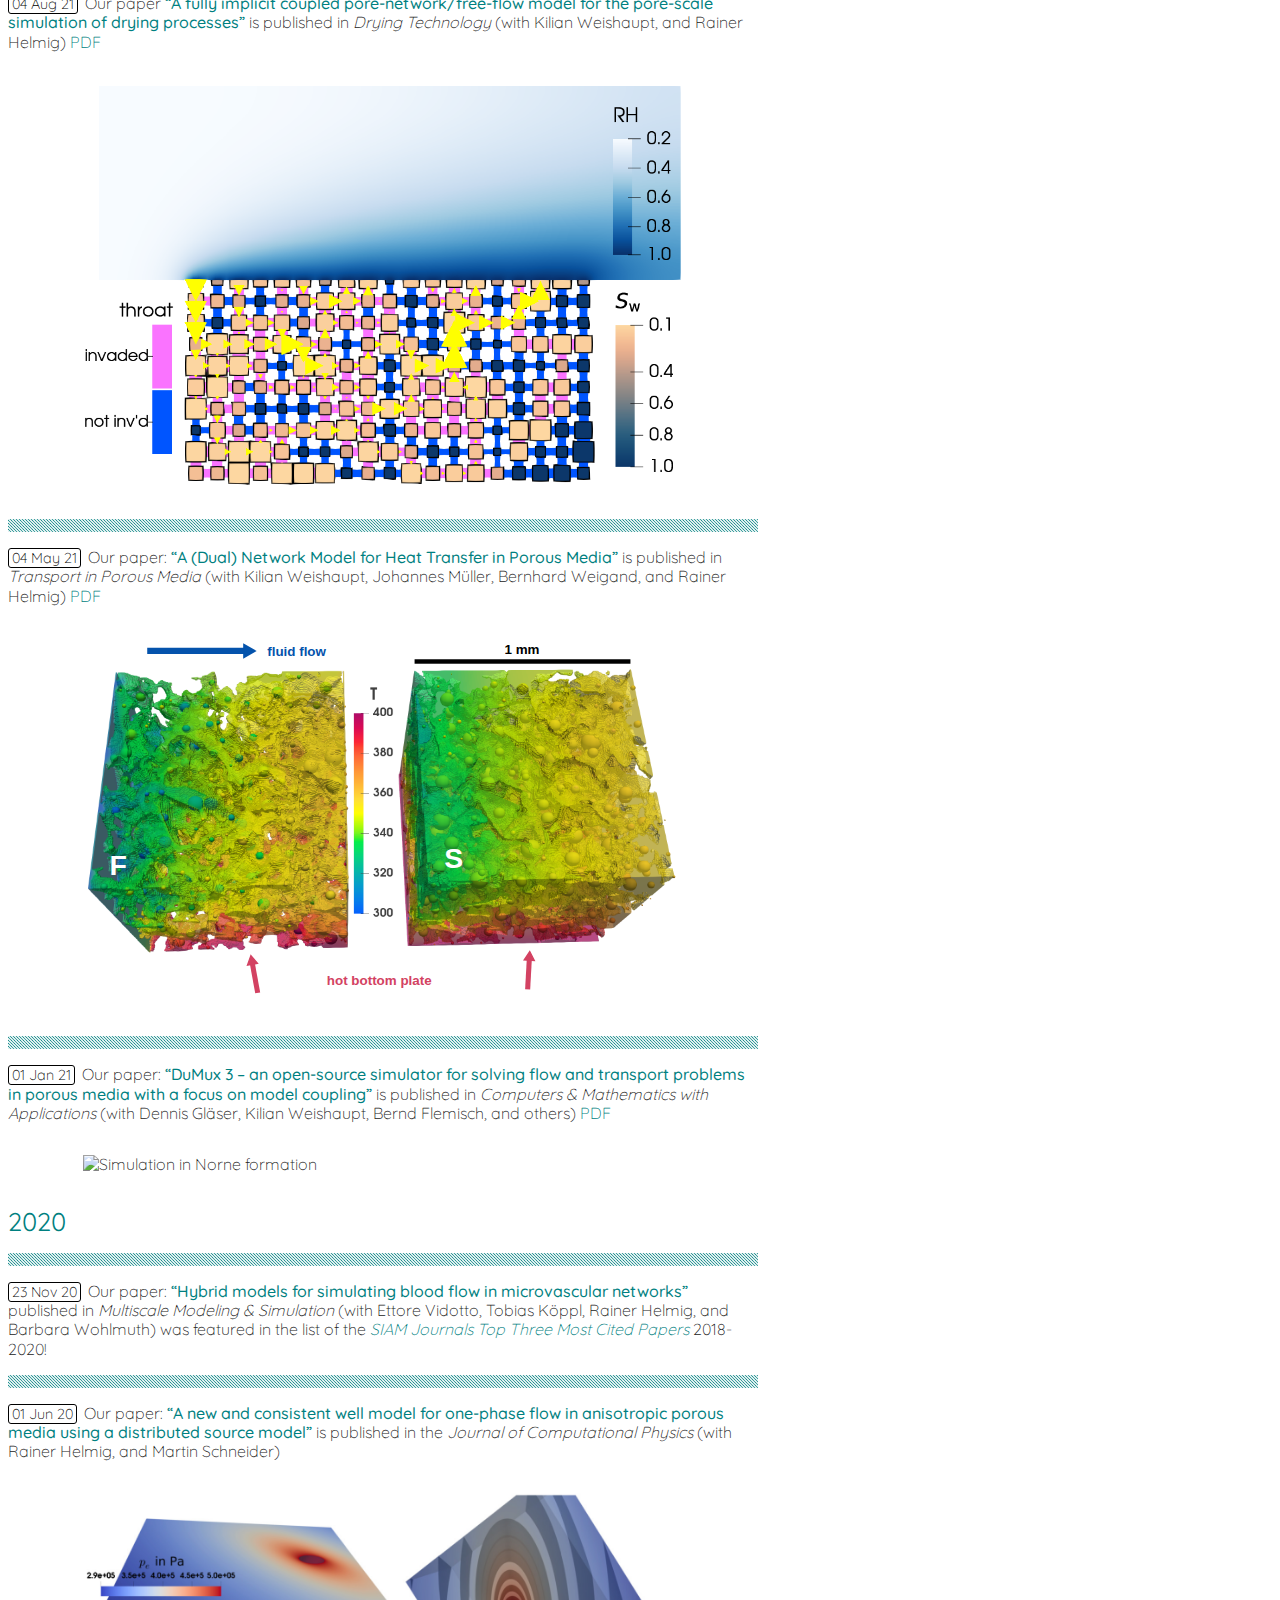
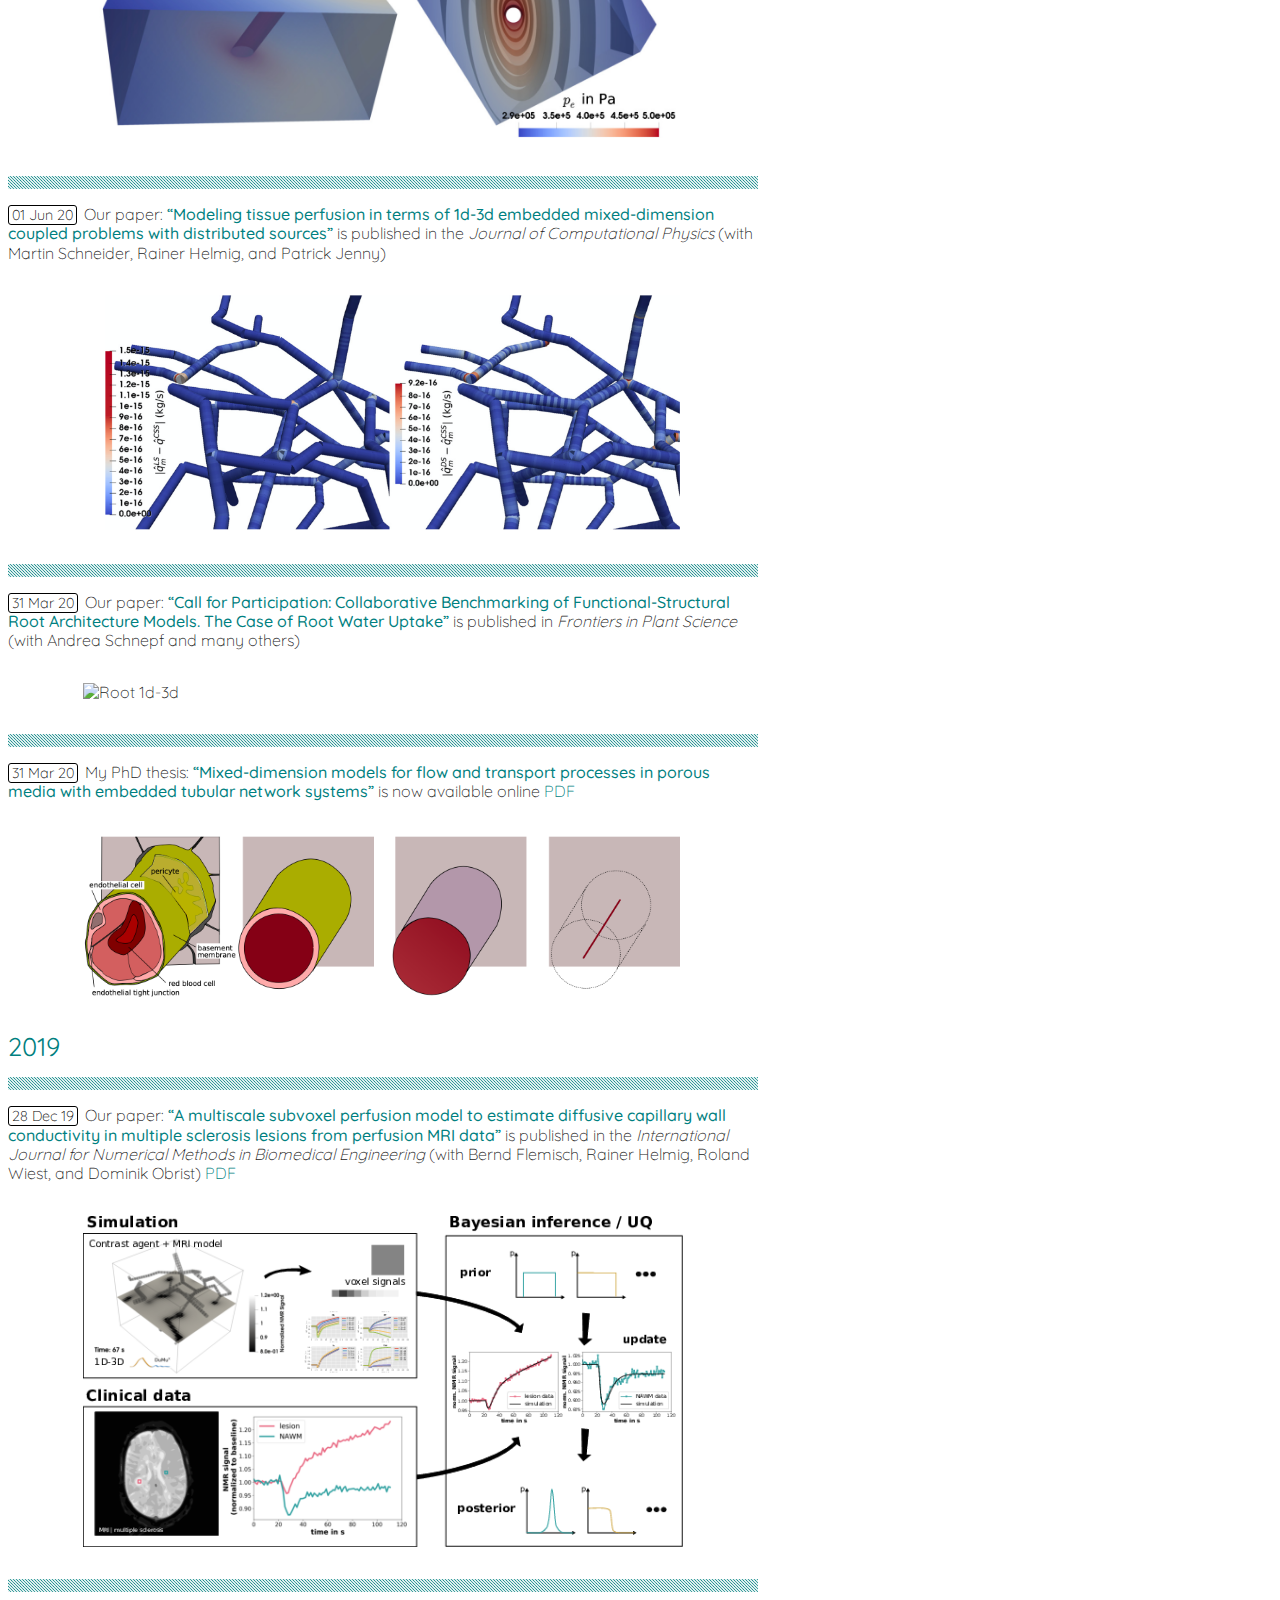
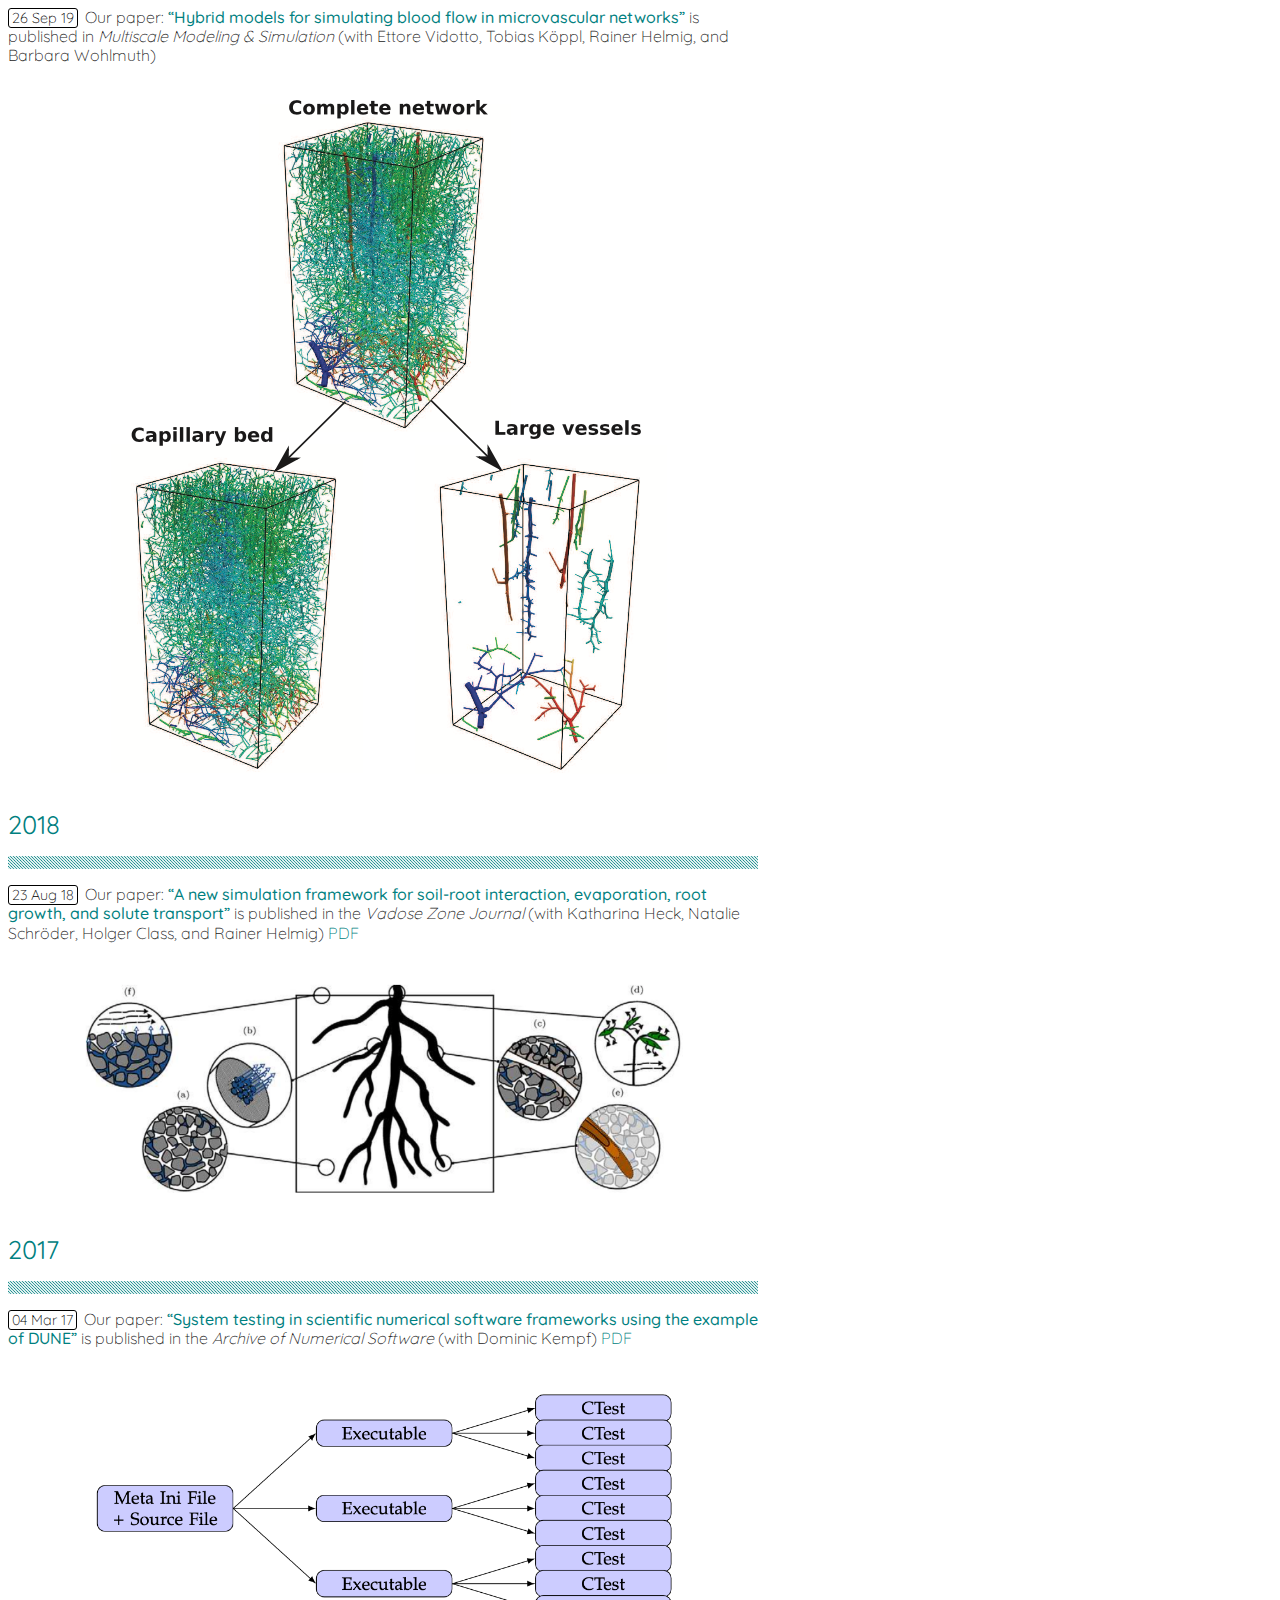
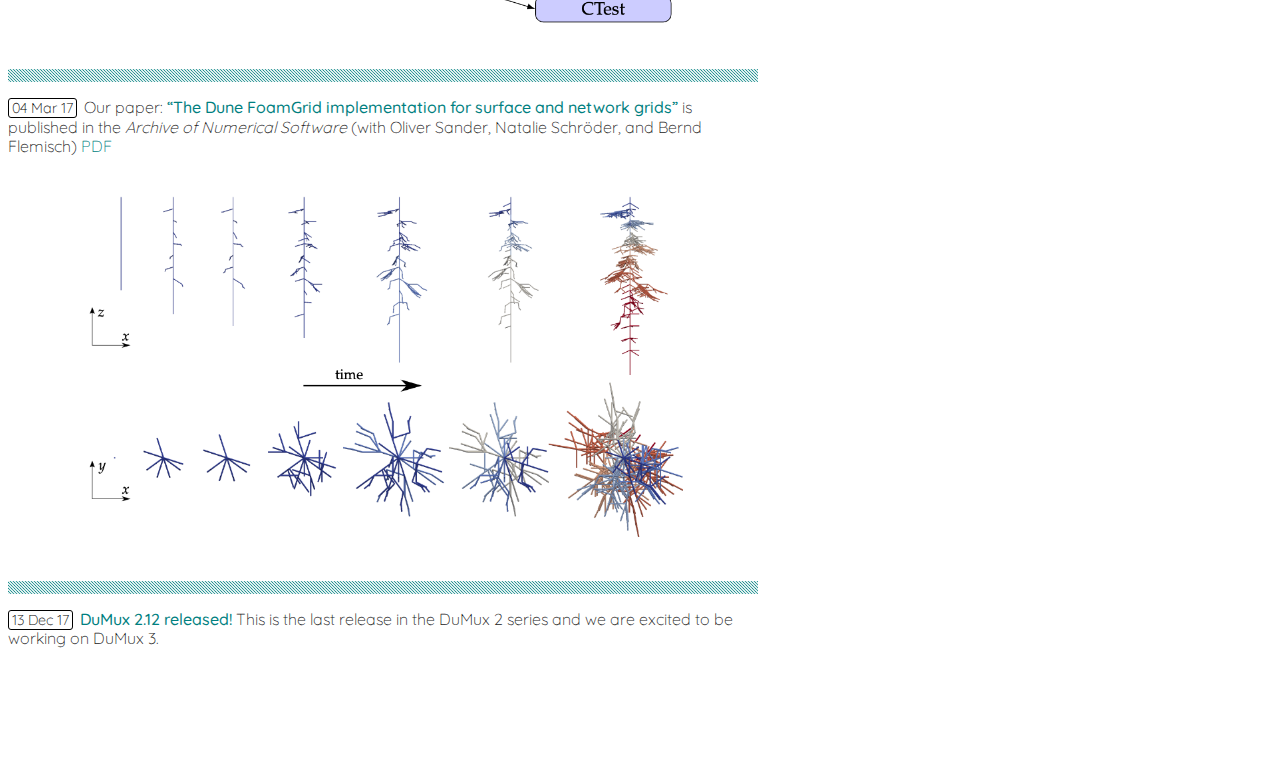
==== commit 8152f896: "Update site" ====
--- a/news/index.html
+++ b/news/index.html
@@ -40,7 +40,7 @@
             <div class="navbar-nav flex-row justify-content-center">
                 <div class="pl-2 pr-4">
                     
-                        <img src="https://timokoch.github.io/timo2.jpg" alt="logo" width="100px" style="border-radius: 50%;">
+                        <img src="https://timokoch.github.io/timo3.jpeg" alt="logo" width="100px" style="border-radius: 50%;">
                     
                 </div>
                 <div class="mt-4 pr-4">
